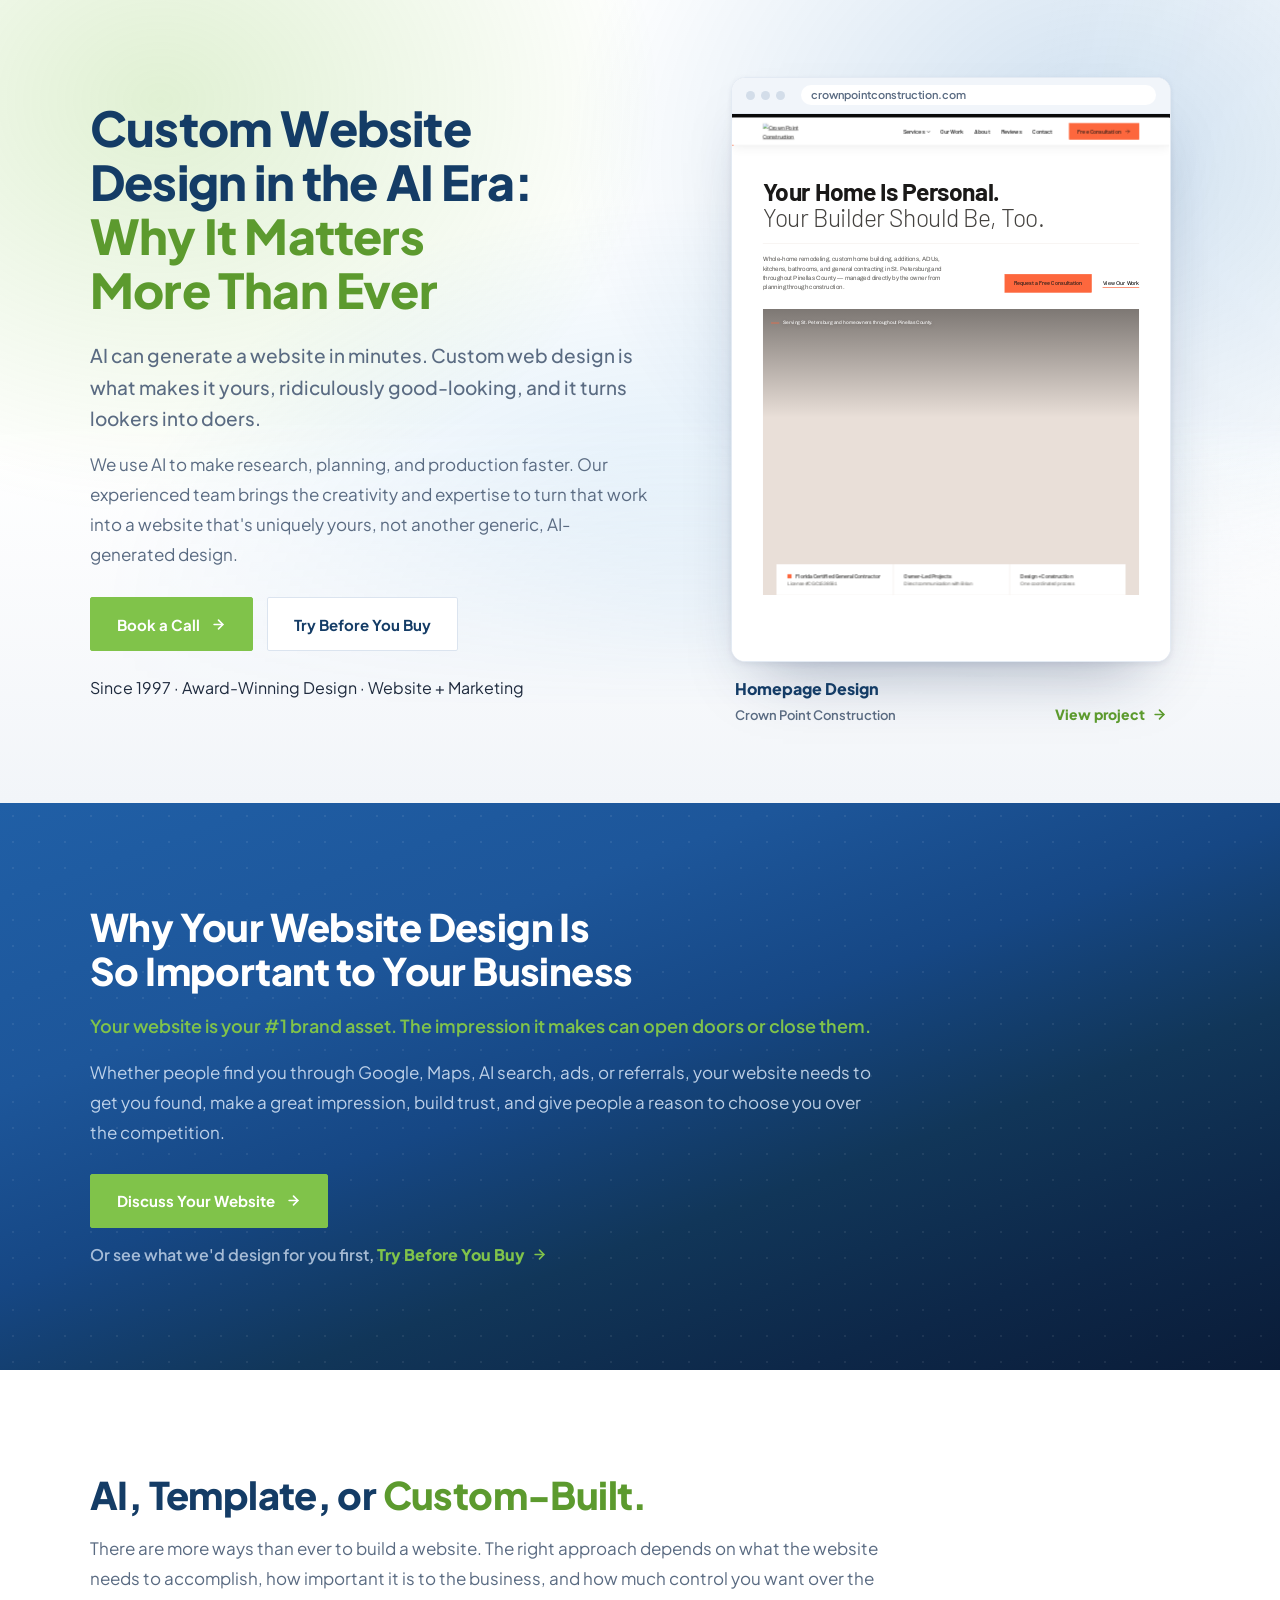
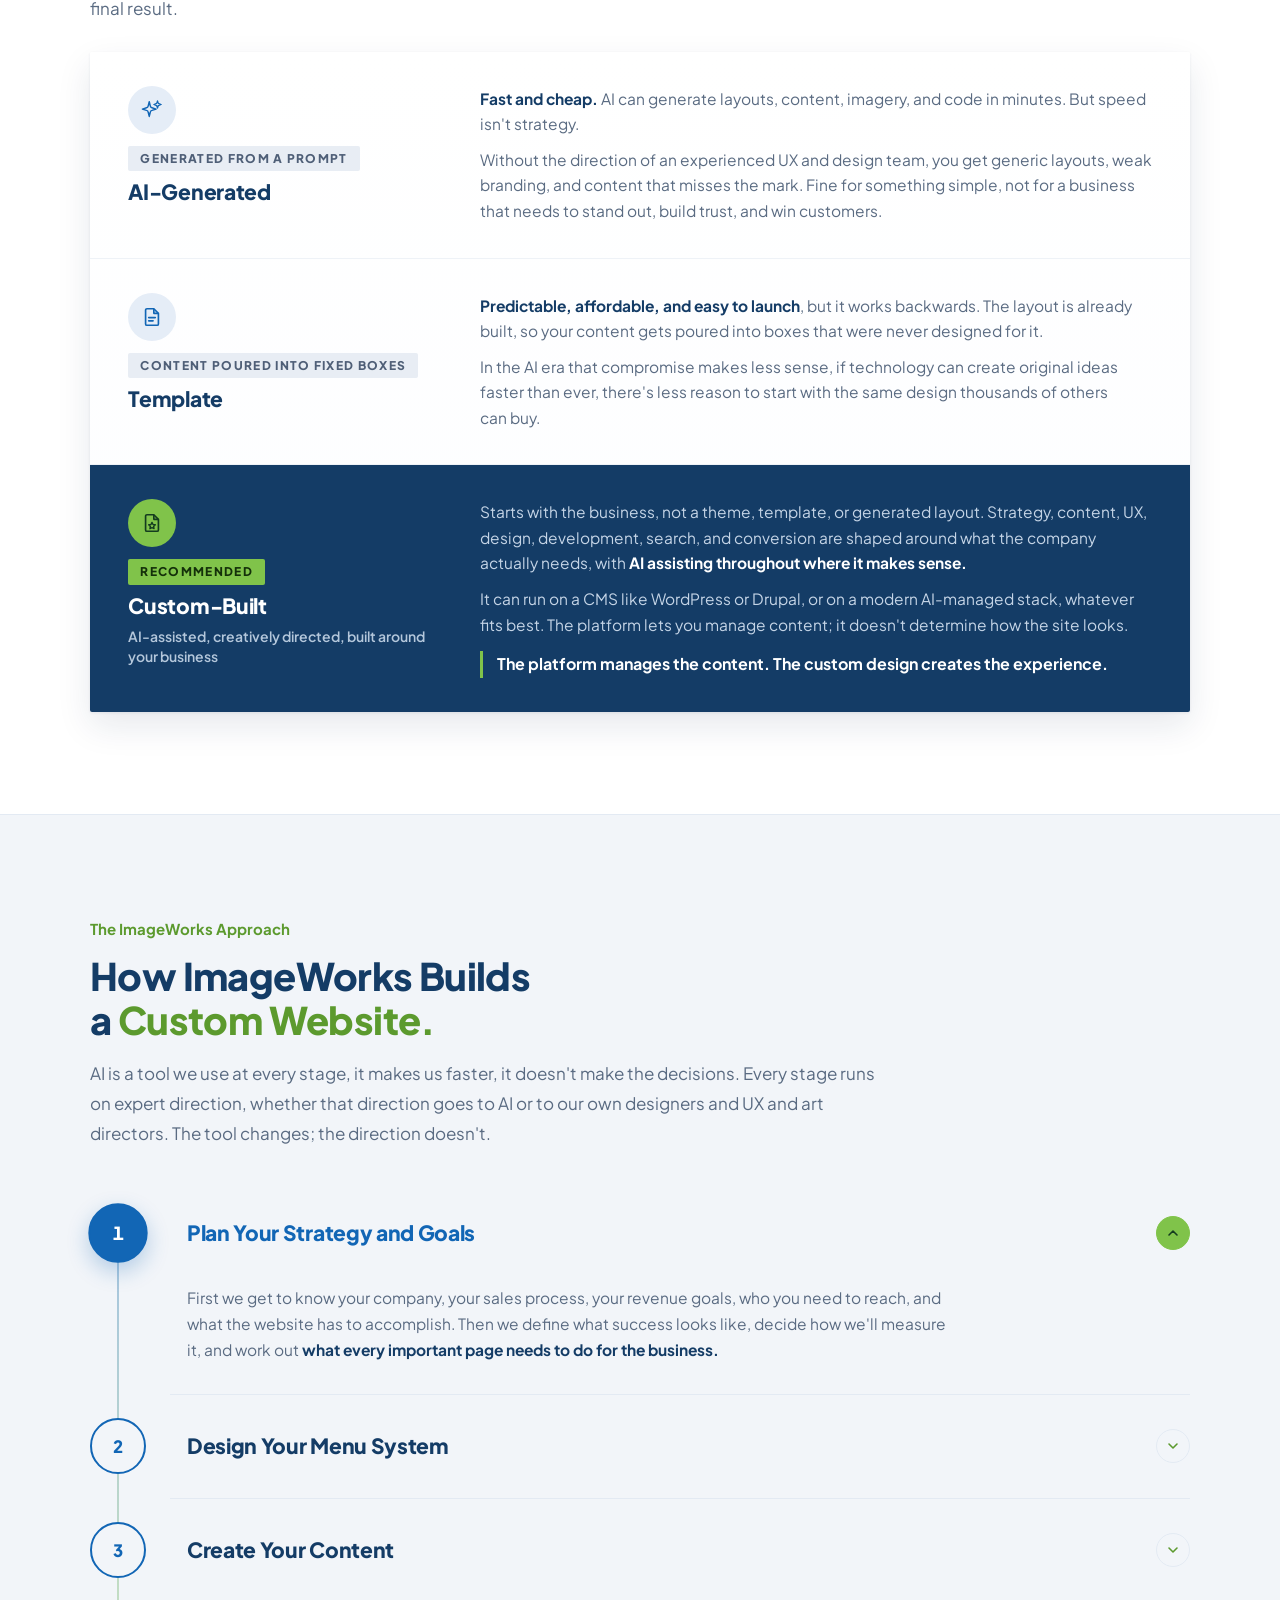
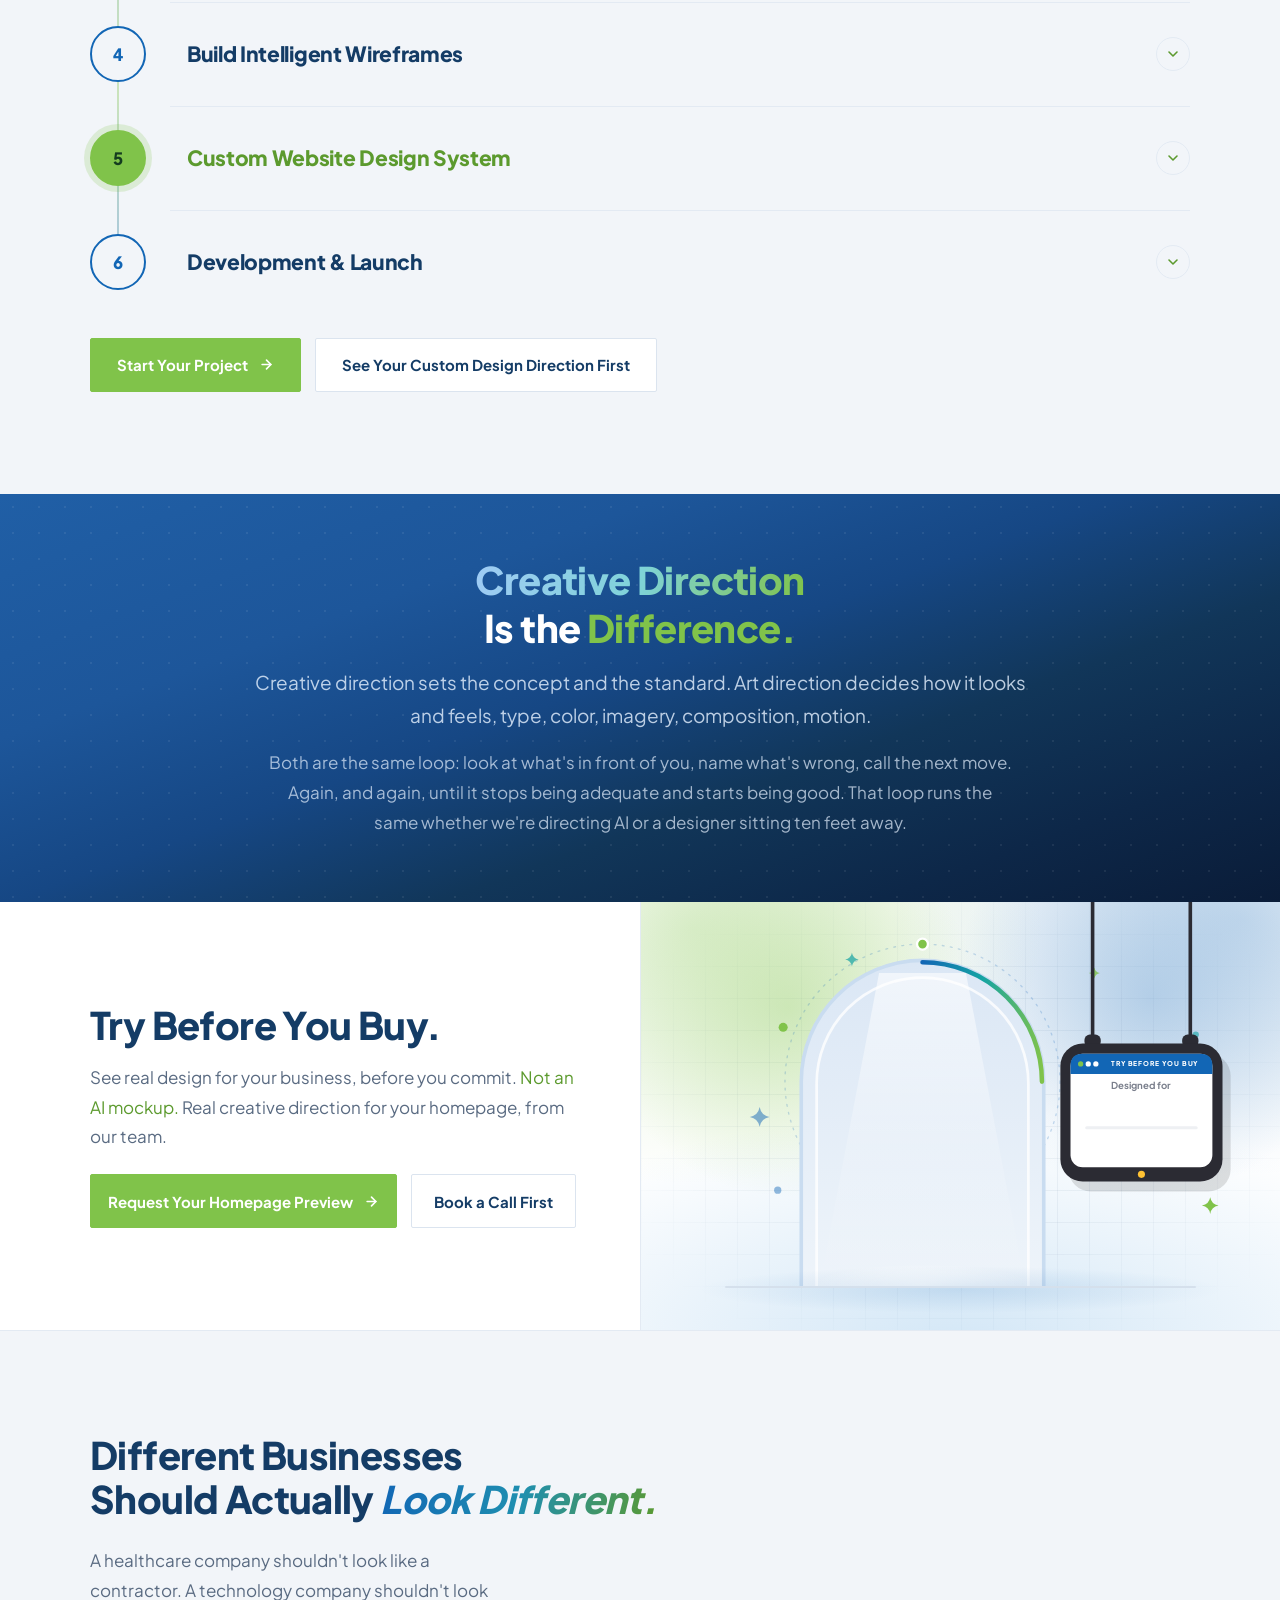
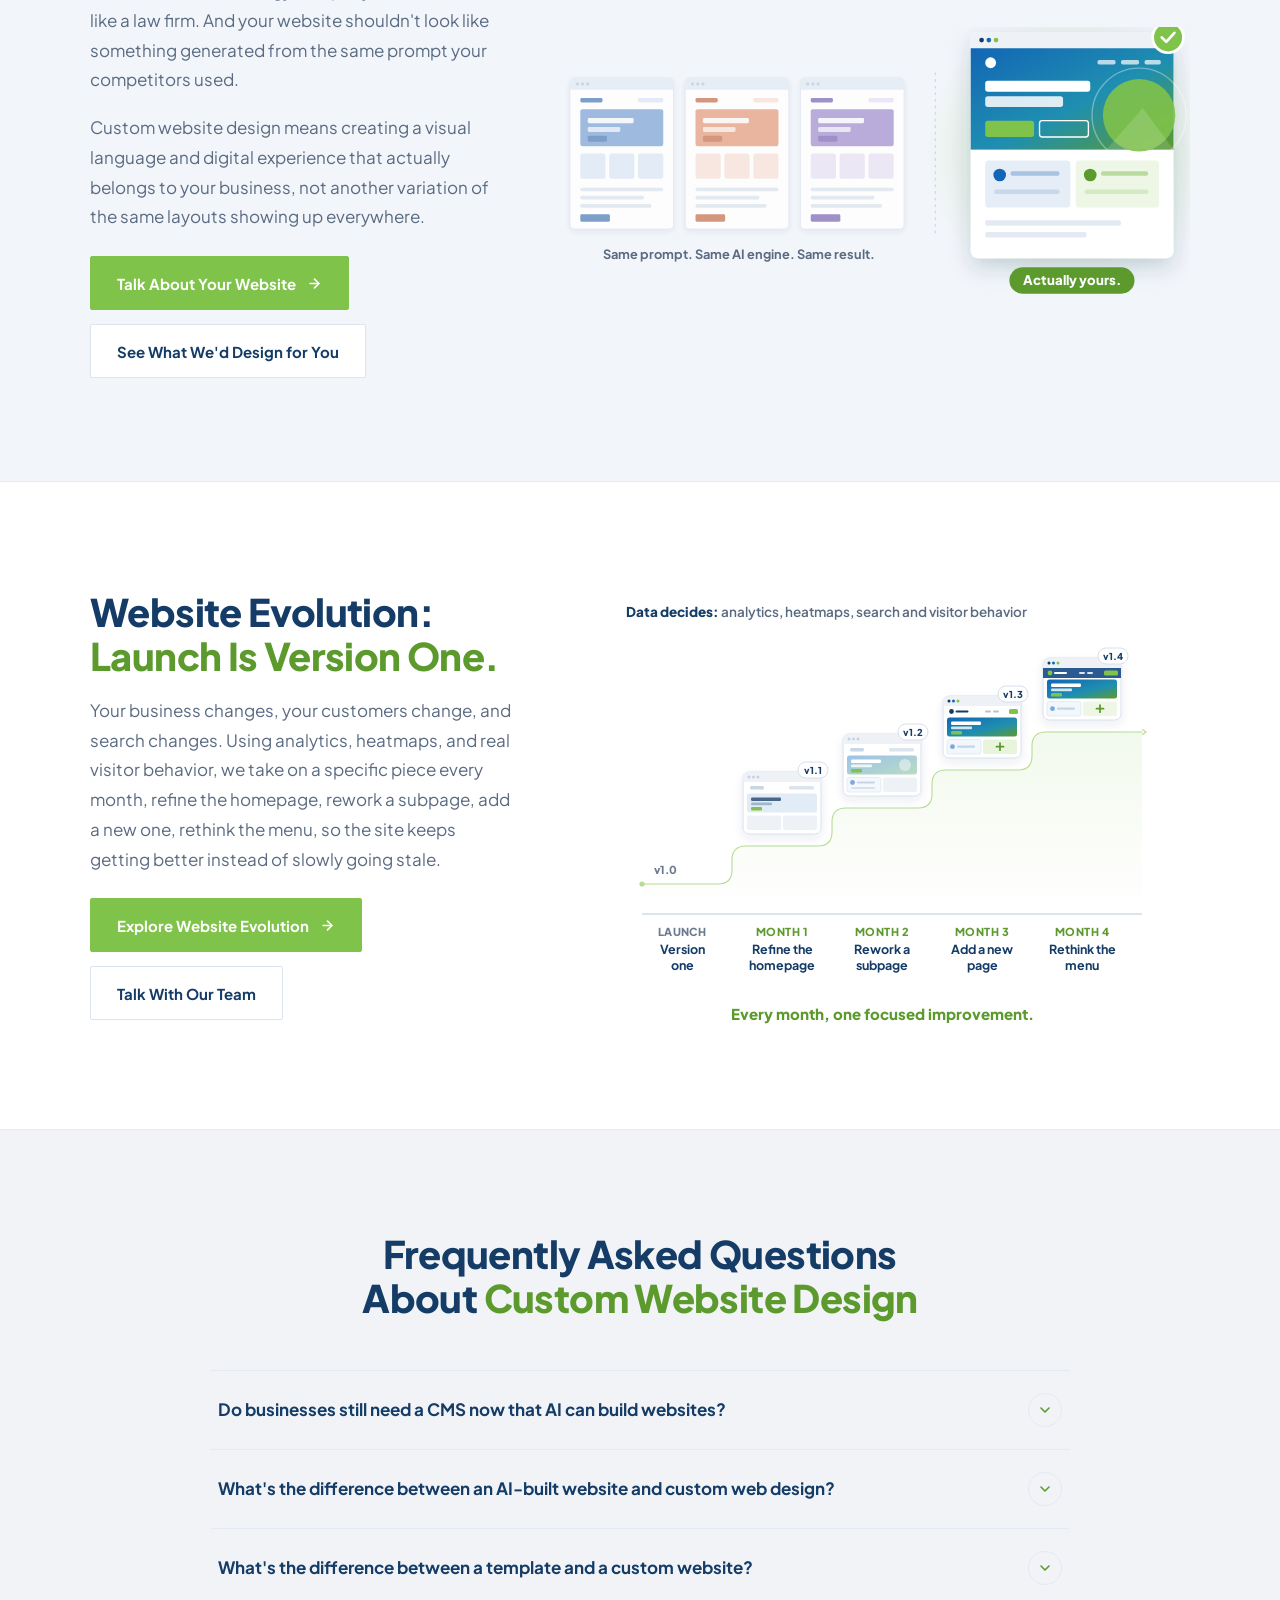
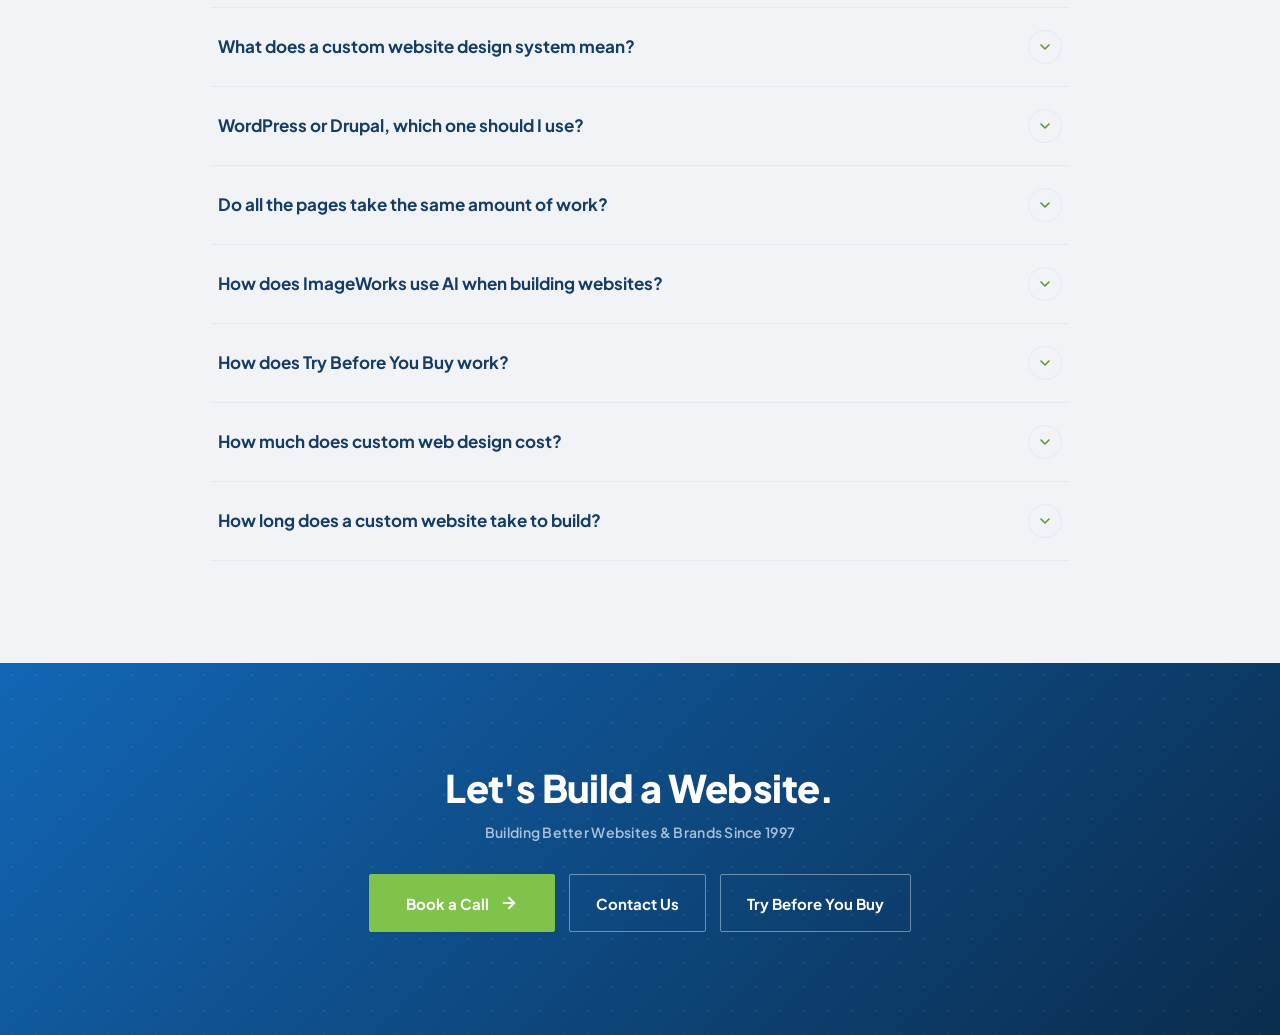
==== index.html @ b68bd305 "Website Evolution: hairline step line, a small fine arrow tip Co-Authored-By: Claude Opus 5.5 <norep" ====
<!doctype html>
<html lang="en">
<head>
<meta charset="utf-8">
<meta name="viewport" content="width=device-width, initial-scale=1">
<title>What Custom Web Design Means in the AI Era | ImageWorks Creative</title>
<meta name="description" content="AI can generate a website in minutes. Custom web design makes it yours: AI-assisted, creatively directed websites built around your brand. Try before you buy.">
<meta name="theme-color" content="#143c66">
<!-- No icon of its own on the preview; on imageworkscreative.com the site's favicon applies. Declared empty so browsers stop asking for /favicon.ico. -->
<link rel="icon" href="data:,">
<link rel="canonical" href="https://www.imageworkscreative.com/custom-web-design/">

<meta property="og:type" content="website">
<meta property="og:site_name" content="ImageWorks Creative">
<meta property="og:title" content="What Custom Web Design Means in the AI Era | ImageWorks Creative">
<meta property="og:description" content="AI can generate a website in minutes. Custom web design makes it yours: AI-assisted, creatively directed websites built around your brand. Try before you buy.">
<meta property="og:url" content="https://www.imageworkscreative.com/custom-web-design/">
<meta name="twitter:card" content="summary_large_image">
<meta name="twitter:title" content="What Custom Web Design Means in the AI Era | ImageWorks Creative">
<meta name="twitter:description" content="AI can generate a website in minutes. Custom web design makes it yours: AI-assisted, creatively directed websites built around your brand. Try before you buy.">

<script type="application/ld+json">
{
  "@context": "https://schema.org",
  "@graph": [
    {
      "@type": "Organization",
      "@id": "https://www.imageworkscreative.com/#organization",
      "name": "ImageWorks Creative",
      "url": "https://www.imageworkscreative.com/",
      "foundingDate": "1997",
      "description": "Award-winning creative agency designing and building custom websites for B2B firms, government contractors, professional services, and local businesses."
    },
    {
      "@type": "Service",
      "name": "Custom Web Design",
      "serviceType": "Custom Web Design and Development",
      "provider": { "@id": "https://www.imageworkscreative.com/#organization" },
      "areaServed": { "@type": "Country", "name": "United States" },
      "audience": {
        "@type": "Audience",
        "audienceType": "Established local service businesses, professional services firms, and B2B companies"
      },
      "description": "Custom web design and development for established businesses: AI-assisted research, planning, content, wireframes and production, with creative and art direction from an experienced team; an intent-based menu system and a custom design system; built on WordPress, Drupal, or an AI-managed stack; and monthly Website Evolution after launch."
    },
    {
      "@type": "BreadcrumbList",
      "itemListElement": [
        { "@type": "ListItem", "position": 1, "name": "Home", "item": "https://www.imageworkscreative.com/" },
        { "@type": "ListItem", "position": 2, "name": "Custom Web Design", "item": "https://www.imageworkscreative.com/custom-web-design/" }
      ]
    },
    {
      "@type": "FAQPage",
      "mainEntity": [
        {
          "@type": "Question",
          "name": "Do businesses still need a CMS now that AI can build websites?",
          "acceptedAnswer": { "@type": "Answer", "text": "Often, yes. A CMS like WordPress or Drupal lets you manage and update your content efficiently after launch. But the CMS doesn't determine how your site looks, the custom design does. AI can speed up how a site gets built; the CMS is still what you use to run it day to day." }
        },
        {
          "@type": "Question",
          "name": "What's the difference between an AI-built website and custom web design?",
          "acceptedAnswer": { "@type": "Answer", "text": "An AI-built website is generated quickly from a prompt, fast and affordable, but without strong direction it can feel generic. Custom web design starts with your business: strategy, content, UX, structure, design, development, search, and conversion shaped around what you actually need. We use AI to move faster, then our team makes the decisions that make the site yours." }
        },
        {
          "@type": "Question",
          "name": "What's the difference between a template and a custom website?",
          "acceptedAnswer": { "@type": "Answer", "text": "A template is someone else's design that you adapt your business to fit. A custom website is built around your brand, customers, and goals from the start. In the AI era, starting from the same design thousands of other businesses can buy makes less sense than it used to." }
        },
        {
          "@type": "Question",
          "name": "What does a custom website design system mean?",
          "acceptedAnswer": { "@type": "Answer", "text": "It's the visual language we create for your site, typography, color, layout, spacing, imagery, iconography, buttons and forms, animation, a core subpage system, and responsive behavior. Once the system exists, every page is built on that foundation, which keeps the site consistent, speeds up production, and puts design time where it matters most." }
        },
        {
          "@type": "Question",
          "name": "WordPress or Drupal, which one should I use?",
          "acceptedAnswer": { "@type": "Answer", "text": "It depends on the site's size, complexity, and how you want to manage it. WordPress is flexible and familiar; Drupal suits larger or more complex sites with advanced content management and backend needs. Either way, the CMS sits behind the finished site as the management engine, it doesn't dictate the design." }
        },
        {
          "@type": "Question",
          "name": "Do all the pages take the same amount of work?",
          "acceptedAnswer": { "@type": "Answer", "text": "No, and that's how we keep budgets sane. Every page is built from your design system, so nothing looks templated, but a straightforward subpage is a clean text and image layout that comes together quickly, while a page that carries real weight gets designed band by band with custom illustration, animation, and more involved storytelling. We put the heavy design time where it actually affects your brand and your revenue." }
        },
        {
          "@type": "Question",
          "name": "How does ImageWorks use AI when building websites?",
          "acceptedAnswer": { "@type": "Answer", "text": "We use AI throughout, research, planning, content development, wireframing, development assistance, and repetitive production work. It makes us faster and lets us explore more ideas. Then our team takes over, the decisions that require judgment, taste, and a real understanding of the business." }
        },
        {
          "@type": "Question",
          "name": "How does Try Before You Buy work?",
          "acceptedAnswer": { "@type": "Answer", "text": "For select businesses, we'll mock up a custom design direction for your website so you can see what we're thinking before you commit. If you like it, you buy it and we keep going. It's our way of showing you what we can do instead of just telling you." }
        },
        {
          "@type": "Question",
          "name": "How much does custom web design cost?",
          "acceptedAnswer": { "@type": "Answer", "text": "It depends on the number of pages, how much custom design each needs, content, functionality, and integrations. Pages vary in complexity, so we put the heavy design time only where it matters, and AI reduces time across research, planning, and production. We give you a clear quote before any work begins." }
        },
        {
          "@type": "Question",
          "name": "How long does a custom website take to build?",
          "acceptedAnswer": { "@type": "Answer", "text": "Timeline depends on the size of the site, number of custom pages, functionality, and how quickly content and feedback come together. AI-assisted planning and production shorten the early phases. We give you a realistic schedule up front and keep the project moving through clear milestones." }
        }
      ]
    }
  ]
}
</script>

<link rel="stylesheet" href="styles.css?v=47fc7984">
<script src="app.js?v=b11fe388"></script>
</head>
<body>

<svg class="icon-sprite" width="0" height="0" aria-hidden="true" focusable="false">
  <defs>
    <symbol id="i-arrow" viewBox="0 0 24 24">
      <line x1="5" y1="12" x2="19" y2="12" fill="none" stroke="currentColor" stroke-width="2.6" stroke-linecap="round"/>
      <polyline points="12 5 19 12 12 19" fill="none" stroke="currentColor" stroke-width="2.6" stroke-linecap="round" stroke-linejoin="round"/>
    </symbol>
    <symbol id="i-chevron" viewBox="0 0 24 24">
      <polyline points="6 9 12 15 18 9" fill="none" stroke="currentColor" stroke-width="2.4" stroke-linecap="round" stroke-linejoin="round"/>
    </symbol>
    <!-- The verdict marks on the three ways to build: a bar through a ring for
         the two the copy argues against, a tick for the one it recommends. -->
    <symbol id="i-no" viewBox="0 0 24 24">
      <circle cx="12" cy="12" r="8.5" fill="none" stroke="currentColor" stroke-width="2.4"/>
      <line x1="6.3" y1="6.3" x2="17.7" y2="17.7" stroke="currentColor" stroke-width="2.4" stroke-linecap="round"/>
    </symbol>
    <symbol id="i-check" viewBox="0 0 24 24">
      <path d="M5 12.5l4.5 4.5L19 7" fill="none" stroke="currentColor" stroke-width="2.4" stroke-linecap="round" stroke-linejoin="round"/>
    </symbol>
    <symbol id="i-sparkle" viewBox="0 0 24 24">
      <path d="M9 3l1.2 4.8c.2.9.9 1.6 1.8 1.8L16.5 11 12 12.4c-.9.2-1.6.9-1.8 1.8L9 19l-1.2-4.8c-.2-.9-.9-1.6-1.8-1.8L1.5 11 6 9.6c.9-.2 1.6-.9 1.8-1.8L9 3z" fill="none" stroke="currentColor" stroke-width="1.6" stroke-linejoin="round"/>
      <path d="M18 2l.7 2.3c.1.4.4.7.8.8L22 6l-2.5.9c-.4.1-.7.4-.8.8L18 10l-.7-2.3c-.1-.4-.4-.7-.8-.8L14 6l2.5-.9c.4-.1.7-.4.8-.8L18 2z" fill="none" stroke="currentColor" stroke-width="1.4" stroke-linejoin="round"/>
    </symbol>
    <symbol id="i-page" viewBox="0 0 24 24">
      <path d="M14 3H6.5A1.5 1.5 0 005 4.5v15A1.5 1.5 0 006.5 21h11a1.5 1.5 0 001.5-1.5V8z" fill="none" stroke="currentColor" stroke-width="1.8" stroke-linejoin="round"/>
      <path d="M14 3v5h5" fill="none" stroke="currentColor" stroke-width="1.8" stroke-linejoin="round"/>
      <path d="M8.4 12.6h7.2M8.4 16.2h4.8" fill="none" stroke="currentColor" stroke-width="1.8" stroke-linecap="round"/>
    </symbol>
    <symbol id="i-page-star" viewBox="0 0 24 24">
      <path d="M14 3H6.5A1.5 1.5 0 005 4.5v15A1.5 1.5 0 006.5 21h11a1.5 1.5 0 001.5-1.5V8z" fill="none" stroke="currentColor" stroke-width="1.8" stroke-linejoin="round"/>
      <path d="M14 3v5h5" fill="none" stroke="currentColor" stroke-width="1.8" stroke-linejoin="round"/>
      <path d="M12 11.3l1.1 2.35 2.5.3-1.85 1.75.5 2.5L12 16.95l-2.25 1.25.5-2.5L8.4 13.95l2.5-.3z" fill="none" stroke="currentColor" stroke-width="1.5" stroke-linejoin="round"/>
    </symbol>
    <!-- The four monthly moves, on the same 24 box and 1.7 stroke. -->
    <symbol id="i-browser" viewBox="0 0 24 24">
      <rect x="3.5" y="5" width="17" height="14" rx="1.6" fill="none" stroke="currentColor" stroke-width="1.7"/>
      <line x1="3.5" y1="9" x2="20.5" y2="9" stroke="currentColor" stroke-width="1.7"/>
      <path d="M7 12.6h5.5M7 15.4h3.5" fill="none" stroke="currentColor" stroke-width="1.7" stroke-linecap="round"/>
    </symbol>
    <symbol id="i-plus" viewBox="0 0 24 24">
      <circle cx="12" cy="12" r="8.6" fill="none" stroke="currentColor" stroke-width="1.7"/>
      <path d="M12 8v8M8 12h8" fill="none" stroke="currentColor" stroke-width="1.7" stroke-linecap="round"/>
    </symbol>
    <symbol id="i-menu" viewBox="0 0 24 24">
      <path d="M5 7h14M5 12h14M5 17h14" fill="none" stroke="currentColor" stroke-width="1.7" stroke-linecap="round"/>
      <circle cx="8.5" cy="7" r="1.6" fill="currentColor"/><circle cx="15" cy="12" r="1.6" fill="currentColor"/><circle cx="10.5" cy="17" r="1.6" fill="currentColor"/>
    </symbol>
  </defs>
</svg>

<main id="main">

  <!-- 1 · HERO -------------------------------------------------------------- -->
  <section class="hero" aria-labelledby="hero-title" data-hero>
    <!-- The ground: three washes of brand colour, each on its own heading and
         at its own rate, so they drift apart and back together instead of
         sliding as one sheet. -->
    <div class="hero-wash" aria-hidden="true">
      <span class="hero-wash__g"></span>
      <span class="hero-wash__b"></span>
      <span class="hero-wash__s"></span>
    </div>
    <div class="wrap hero-inner cw-hero">
      <div class="hero-main">
        <h1 id="hero-title">Custom Website Design in the AI Era: <span class="accent">Why It Matters More Than Ever</span></h1>
        <p class="hero-sub">AI can generate a website in minutes. Custom web design is what makes it yours, ridiculously good-looking, and it turns lookers into doers.</p>
        <p class="lead hero-lead">We use AI to make research, planning, and production faster. Our experienced team brings the creativity and expertise to turn that work into a website that's uniquely yours, not another generic, AI-generated design.</p>
        <div class="btn-row">
          <a class="btn btn--solid" href="https://www.imageworkscreative.com/lets-grow-your-brand">Book a Call<svg class="icon" width="15" height="15" aria-hidden="true"><use href="#i-arrow"/></svg></a>
          <a class="btn btn--outline" href="#tbyb">Try Before You Buy</a>
        </div>
        <p class="hero-note">Since 1997 · Award-Winning Design · Website + Marketing</p>
      </div>

      <!-- The work itself: a real client homepage in a browser window. The
           built site plays inside it, scrolling itself down slowly enough that
           its own scroll effects (the hero zoom, the reveals) show; a capture
           of the whole page stands under it until it loads, and for anyone
           who has asked for less motion. Titled the way the portfolio titles its work:
           what it is first, whose it is under it. -->
      <figure class="showcase">
        <div class="showcase-frame">
          <div class="showcase-bar" aria-hidden="true"><i></i><i></i><i></i><span>crownpointconstruction.com</span></div>
          <div class="showcase-view">
            <img class="showcase-page" src="images/montage-crown-point.webp?v=316c6193" width="720" height="4271" alt="The Crown Point Construction homepage, from its hero down through its services, project gallery, reviews and contact form">
            <iframe class="showcase-live" src="embeds/crown-point.html" title="The Crown Point Construction homepage, playing" tabindex="-1" aria-hidden="true"></iframe>
          </div>
        </div>
        <figcaption class="showcase-cap">
          <span class="showcase-title"><b>Homepage Design</b>Crown Point Construction</span>
          <a href="https://imageworksc.github.io/individual-portfolio/option-9.html">View project<svg class="icon" width="15" height="15" aria-hidden="true"><use href="#i-arrow"/></svg></a>
        </figcaption>
      </figure>
    </div>
  </section>

  <!-- 2 · WHY YOUR WEBSITE DESIGN MATTERS ---------------------------------- -->
  <section class="band band--deep" aria-labelledby="asset-title">
    <div class="wrap stack">
      <h2 class="sec-title sec-title--wide reveal" id="asset-title">Why Your Website Design Is So Important to Your Business</h2>
      <p class="sub-head asset-sub reveal">Your website is your #1 brand asset. The impression it makes can open doors or close them.</p>
      <p class="lead reveal">Whether people find you through Google, Maps, AI search, ads, or referrals, your website needs to get you found, make a great impression, build trust, and give people a reason to choose you over the competition.</p>
      <div class="cta-pair reveal mt-6">
        <a class="btn btn--solid" href="https://www.imageworkscreative.com/lets-grow-your-brand">Discuss Your Website<svg class="icon" width="15" height="15" aria-hidden="true"><use href="#i-arrow"/></svg></a>
        <p class="cta-aside">Or see what we'd design for you first, <a href="#tbyb">Try Before You Buy<svg class="icon" width="15" height="15" aria-hidden="true"><use href="#i-arrow"/></svg></a></p>
      </div>
    </div>
  </section>

  <!-- 3 · AI, TEMPLATE, OR CUSTOM-BUILT ------------------------------------- -->
  <section class="band" aria-labelledby="ways-title">
    <!-- Heading, then its lead, then the three ways as long cards: the name
         on the left, the case on the right. The recommended one is ruled and
         tinted green. -->
    <div class="wrap stack">
      <h2 class="sec-title sec-title--wide reveal" id="ways-title">AI, Template, or <em class="nowrap">Custom-Built.</em></h2>
      <p class="lead reveal">There are more ways than ever to build a website. The right approach depends on what the website needs to accomplish, how important it is to the business, and how much control you want over the final result.</p>
      <div class="cms-list reveal">
          <article class="cms-row">
            <div class="cms-name">
              <span class="cms-icon"><svg aria-hidden="true"><use href="#i-sparkle"/></svg></span>
              <span class="compare-tag tag-neutral">Generated from a prompt</span>
              <h3>AI-Generated</h3>
            </div>
            <div class="cms-text">
              <p><strong>Fast and cheap.</strong> AI can generate layouts, content, imagery, and code in minutes. But speed isn't strategy.</p>
              <p>Without the direction of an experienced UX and design team, you get generic layouts, weak branding, and content that misses the mark. Fine for something simple, not for a business that needs to stand out, build trust, and win customers.</p>
            </div>
          </article>
          <article class="cms-row">
            <div class="cms-name">
              <span class="cms-icon"><svg aria-hidden="true"><use href="#i-page"/></svg></span>
              <span class="compare-tag tag-neutral">Content poured into fixed boxes</span>
              <h3>Template</h3>
            </div>
            <div class="cms-text">
              <p><strong>Predictable, affordable, and easy to launch</strong>, but it works backwards. The layout is already built, so your content gets poured into boxes that were never designed for it.</p>
              <p>In the AI era that compromise makes less sense, if technology can create original ideas faster than ever, there's less reason to start with the same design thousands of others can buy.</p>
            </div>
          </article>
          <article class="cms-row cms-row--best">
            <div class="cms-name">
              <span class="cms-icon"><svg aria-hidden="true"><use href="#i-page-star"/></svg></span>
              <span class="compare-tag tag-green">Recommended</span>
              <h3>Custom-Built</h3>
              <p class="cms-sub">AI-assisted, creatively directed, built around your business</p>
            </div>
            <div class="cms-text">
              <p>Starts with the business, not a theme, template, or generated layout. Strategy, content, UX, design, development, search, and conversion are shaped around what the company actually needs, with <strong>AI assisting throughout where it makes sense.</strong></p>
              <p>It can run on a CMS like WordPress or Drupal, or on a modern AI-managed stack, whatever fits best. The platform lets you manage content; it doesn't determine how the site looks.</p>
              <p class="cms-punch">The platform manages the content. The custom design creates the experience.</p>
            </div>
          </article>
      </div>
    </div>
  </section>

  <!-- 4 · HOW IMAGEWORKS BUILDS -------------------------------------------- -->
  <section class="band band--tint" aria-labelledby="build-title">
    <div class="wrap stack">
      <p class="tagline reveal">The ImageWorks Approach</p>
      <h2 class="sec-title sec-title--wide reveal" id="build-title">How ImageWorks Builds a <em>Custom Website.</em></h2>
      <p class="lead reveal">AI is a tool we use at every stage, it makes us faster, it doesn't make the decisions. Every stage runs on expert direction, whether that direction goes to AI or to our own designers and UX and art directors. The tool changes; the direction doesn't.</p>
      <!-- Six stages as one process line, no cards: a numbered rail down the
           left, each stage a push-down that opens one at a time, ruled apart
           by hairlines. The design system, where the site becomes custom,
           takes the green. -->
      <ol class="process reveal">
        <li class="process-step">
          <details class="process-item" name="cwd-build" open>
            <summary>
              <span class="process-n" aria-hidden="true">1</span>
              <h3><span class="sr-only">Step 1: </span>Plan Your Strategy and Goals</h3>
              <span class="faq-mark process-mark" aria-hidden="true"><svg width="16" height="16"><use href="#i-chevron"/></svg></span>
            </summary>
            <div class="process-text">
            <p>First we get to know your company, your sales process, your revenue goals, who you need to reach, and what the website has to accomplish. Then we define what success looks like, decide how we'll measure it, and work out <strong>what every important page needs to do for the business.</strong></p>
            </div>
          </details>
        </li>
        <li class="process-step">
          <details class="process-item" name="cwd-build">
            <summary>
              <span class="process-n" aria-hidden="true">2</span>
              <h3><span class="sr-only">Step 2: </span>Design Your Menu System</h3>
              <span class="faq-mark process-mark" aria-hidden="true"><svg width="16" height="16"><use href="#i-chevron"/></svg></span>
            </summary>
            <div class="process-text">
            <p>Most businesses get this wrong, and it quietly costs them. Menus get labeled the way the company talks internally, divisions, service names, industry jargon, instead of the way customers actually search. We build an <strong>intent-based menu system</strong>: labels and sub-labels based on what people are genuinely looking for, not what the org chart says. That data exists now, so there's no reason to guess.</p>
            </div>
          </details>
        </li>
        <li class="process-step">
          <details class="process-item" name="cwd-build">
            <summary>
              <span class="process-n" aria-hidden="true">3</span>
              <h3><span class="sr-only">Step 3: </span>Create Your Content</h3>
              <span class="faq-mark process-mark" aria-hidden="true"><svg width="16" height="16"><use href="#i-chevron"/></svg></span>
            </summary>
            <div class="process-text">
            <p>Once we know which pages your website needs, we improve your existing content or write it from scratch. Everything is built around your business, your customers, and what they're searching for.</p>
            <p>We use AI to help with research, drafting, and content analysis. But our experienced team makes the decisions, <strong>what to say, how to say it, and when to educate versus persuade.</strong> We refine every page to reflect your brand, connect with customers, and support rankings in Google and AI search.</p>
            </div>
          </details>
        </li>
        <li class="process-step">
          <details class="process-item" name="cwd-build">
            <summary>
              <span class="process-n" aria-hidden="true">4</span>
              <h3><span class="sr-only">Step 4: </span>Build Intelligent Wireframes</h3>
              <span class="faq-mark process-mark" aria-hidden="true"><svg width="16" height="16"><use href="#i-chevron"/></svg></span>
            </summary>
            <div class="process-text">
            <p>AI helps us turn real content into structured page layouts in less time. From there, our UX team takes over, organizing each page into purposeful sections, headlines, services, benefits, trust signals, proof, and calls to action. Every layout is tailored to the business, its audience, and what the page needs to accomplish. Once the structure is approved, the wireframe goes to our design team, and that's where it starts becoming yours.</p>
            </div>
          </details>
        </li>
        <li class="process-step process-step--feature">
          <details class="process-item" name="cwd-build">
            <summary>
              <span class="process-n" aria-hidden="true">5</span>
              <h3><span class="sr-only">Step 5: </span>Custom Website Design System</h3>
              <span class="faq-mark process-mark" aria-hidden="true"><svg width="16" height="16"><use href="#i-chevron"/></svg></span>
            </summary>
            <div class="process-text">
            <p>This is where the creative magic happens. Our designers take the approved wireframe and completely custom-design your homepage, every band, every detail, <strong>around your brand, not a template or AI-generated design.</strong> That homepage sets the standard for your design system: the colors, typography, imagery, visual elements, and responsive layouts that define how the whole site looks and feels, allowing us to build everything from simple pages to highly customized, complex experiences, depending on each page's importance and purpose.</p>
            </div>
          </details>
        </li>
        <li class="process-step">
          <details class="process-item" name="cwd-build">
            <summary>
              <span class="process-n" aria-hidden="true">6</span>
              <h3><span class="sr-only">Step 6: </span>Development &amp; Launch</h3>
              <span class="faq-mark process-mark" aria-hidden="true"><svg width="16" height="16"><use href="#i-chevron"/></svg></span>
            </summary>
            <div class="process-text">
            <p>AI assists with coding, testing, and repetitive production work. Our developers make the architectural decisions, handle integrations, control quality, and build the finished site into the right platform, connecting CRMs, analytics, forms, APIs, databases, and other business systems where needed.</p>
            </div>
          </details>
        </li>
      </ol>
      <div class="btn-row reveal mt-6">
        <a class="btn btn--solid" href="https://www.imageworkscreative.com/lets-grow-your-brand">Start Your Project<svg class="icon" width="15" height="15" aria-hidden="true"><use href="#i-arrow"/></svg></a>
        <a class="btn btn--outline" href="#tbyb">See Your Custom Design Direction First</a>
      </div>
    </div>
  </section>

  <!-- 5 · DIRECTION IS THE DIFFERENCE --------------------------------------- -->
  <section class="band band--deep band--direction" aria-labelledby="direction-title">
    <div class="wrap stack">
      <!-- Centred on the deep band. The three kinds of direction roll over one
           another in the first line. The label carries the full sentence for
           assistive tech; the moving words are hidden from it. -->
      <h2 class="sec-title dirhead reveal" id="direction-title" aria-label="Creative Direction, Art Direction, and UX Design Are the Difference.">
        <span class="dirroll" aria-hidden="true">
          <span class="dirroll__track">
            <span>Creative Direction</span>
            <span>Art Direction</span>
            <span>UX Design</span>
            <span>Creative Direction</span>
          </span>
        </span>
        <span aria-hidden="true">Is the <em>Difference.</em></span>
      </h2>
      <p class="lead dir-lead reveal">Creative direction sets the concept and the standard. Art direction decides how it looks and feels, type, color, imagery, composition, motion.</p>
      <p class="dir-loop reveal">Both are the same loop: look at what's in front of you, name what's wrong, call the next move. Again, and again, until it stops being adequate and starts being good. That loop runs the same whether we're directing AI or a designer sitting ten feet away.</p>
    </div>
  </section>

  <!-- 6 · TRY BEFORE YOU BUY ------------------------------------------------ -->
  <!-- Full width, no card: the copy holds the left on the page's own
       measure, the drawing fills the right half to the edge of the screen. -->
  <section class="band band--offer" id="tbyb" aria-labelledby="tbyb-title">
      <div class="offer">
        <div class="offer-copy reveal">
          <h2 class="sec-title" id="tbyb-title">Try Before You Buy.</h2>
          <p class="lead">See real design for your business, before you commit. <em>Not an AI mockup.</em> Real creative direction for your homepage, from our team.</p>
          <div class="btn-row">
            <a class="btn btn--solid" href="https://www.imageworkscreative.com/lets-grow-your-brand">Request Your Homepage Preview<svg class="icon" width="15" height="15" aria-hidden="true"><use href="#i-arrow"/></svg></a>
            <a class="btn btn--outline" href="https://www.imageworkscreative.com/lets-grow-your-brand">Book a Call First</a>
          </div>
        </div>
        <!-- A fitting room. The mascot changes outfit for each business: a
             web designer, a doctor, a contractor, a vet with a capybara and a
             realtor, each beside a hanging screen that says who it was
             designed for, with the palette and the typeface picked for that
             business. Every change lands with a squash and a puff. -->
        <figure class="offer-art" role="img" aria-label="Cartoon characters stepping into a fitting room alcove one after another, a web designer, a doctor, a contractor, a vet with a capybara and a realtor, each beside a hanging screen that reads Designed for a tech company, a healthcare company, a contractor, a veterinary clinic and a real estate agency, each with its own colour palette and typeface">
          <svg viewBox="0 0 600 420" xmlns="http://www.w3.org/2000/svg" aria-hidden="true" font-family="Plus Jakarta Sans, sans-serif">
            <!-- the fitting room: an arched alcove in the page's blue tints, a
                 green arc along one shoulder of it, and the floor line -->
            <defs>
              <linearGradient id="ch-arch" x1="0" y1="0" x2="0" y2="1">
                <stop offset="0" stop-color="#dbe7f5"/><stop offset="1" stop-color="#eef4fa"/>
              </linearGradient>
              <radialGradient id="ch-wg"><stop offset="0" stop-color="#80c34a" stop-opacity=".30"/><stop offset="1" stop-color="#80c34a" stop-opacity="0"/></radialGradient>
              <radialGradient id="ch-wb"><stop offset="0" stop-color="#1266b5" stop-opacity=".22"/><stop offset="1" stop-color="#1266b5" stop-opacity="0"/></radialGradient>
              <linearGradient id="ch-spec" x1="0" y1="0" x2="1" y2="0">
                <stop offset="0" stop-color="#1266b5"/><stop offset=".5" stop-color="#14a3a3"/><stop offset="1" stop-color="#80c34a"/>
              </linearGradient>
              <linearGradient id="ch-shine" x1="0" y1="0" x2="1" y2="0">
                <stop offset="0" stop-color="#fff" stop-opacity="0"/><stop offset=".5" stop-color="#fff" stop-opacity=".55"/><stop offset="1" stop-color="#fff" stop-opacity="0"/>
              </linearGradient>
              <clipPath id="mc-eL1"><circle cx="585" cy="348" r="40"/></clipPath><clipPath id="mc-eR1"><circle cx="680" cy="348" r="40"/></clipPath><clipPath id="mc-bd1"><path d="M435 440 L775 440 L775 610 C775 670 730 712 670 712 L540 712 C480 712 435 670 435 610 Z"/></clipPath><clipPath id="mc-eL2"><circle cx="585" cy="348" r="40"/></clipPath><clipPath id="mc-eR2"><circle cx="680" cy="348" r="40"/></clipPath><clipPath id="mc-bd2"><path d="M435 440 L775 440 L775 610 C775 670 730 712 670 712 L540 712 C480 712 435 670 435 610 Z"/></clipPath><clipPath id="mc-eL3"><circle cx="585" cy="348" r="40"/></clipPath><clipPath id="mc-eR3"><circle cx="680" cy="348" r="40"/></clipPath><clipPath id="mc-bd3"><path d="M435 440 L775 440 L775 610 C775 670 730 712 670 712 L540 712 C480 712 435 670 435 610 Z"/></clipPath><clipPath id="mc-eL4"><circle cx="585" cy="348" r="40"/></clipPath><clipPath id="mc-eR4"><circle cx="680" cy="348" r="40"/></clipPath><clipPath id="mc-bd4"><path d="M435 440 L775 440 L775 610 C775 670 730 712 670 712 L540 712 C480 712 435 670 435 610 Z"/></clipPath><clipPath id="mc-eL5"><circle cx="585" cy="348" r="40"/></clipPath><clipPath id="mc-eR5"><circle cx="680" cy="348" r="40"/></clipPath><clipPath id="mc-bd5"><path d="M435 440 L775 440 L775 610 C775 670 730 712 670 712 L540 712 C480 712 435 670 435 610 Z"/></clipPath>
              <linearGradient id="ch-spot" x1="0" y1="0" x2="0" y2="1">
                <stop offset="0" stop-color="#fff" stop-opacity=".85"/><stop offset=".55" stop-color="#fff" stop-opacity=".25"/><stop offset="1" stop-color="#fff" stop-opacity="0"/>
              </linearGradient>
              <radialGradient id="ch-floorglow"><stop offset="0" stop-color="#fff" stop-opacity=".95"/><stop offset=".6" stop-color="#fff" stop-opacity=".4"/><stop offset="1" stop-color="#fff" stop-opacity="0"/></radialGradient>
              <radialGradient id="ch-floorfade"><stop offset="0" stop-color="#1266b5" stop-opacity=".14"/><stop offset="1" stop-color="#1266b5" stop-opacity="0"/></radialGradient>
              <clipPath id="ch-archclip"><path d="M126 399V172A132 132 0 0 1 390 172V399Z"/></clipPath>
            </defs>
            <!-- the page's washes, drifting: green top left, brand blue top right -->
            <circle class="ch-wash ch-wash--g" cx="110" cy="90" r="210" fill="url(#ch-wg)"/>
            <circle class="ch-wash ch-wash--b" cx="510" cy="80" r="220" fill="url(#ch-wb)"/>
            <!-- an orbit round the alcove, the evolution diagram's ring and dot;
                 the alcove is drawn over its lower half, so the dot slips behind it -->
            <circle cx="258" cy="172" r="152" fill="none" stroke="#1266b5" stroke-opacity=".22" stroke-width="1.5" stroke-dasharray="2 7" stroke-linecap="round"/>
            <g class="ch-orbit"><circle cx="258" cy="20" r="6" fill="#80c34a" stroke="#fff" stroke-width="2.5"/><circle cx="258" cy="324" r="4" fill="#1266b5" stroke="#fff" stroke-width="2"/></g>
            <path d="M122 399V172A136 136 0 0 1 394 172V399Z" fill="#c9dcf0"/>
            <path d="M126 399V172A132 132 0 0 1 390 172V399Z" fill="url(#ch-arch)"/>
            <path d="M210 52H306L372 399H144Z" fill="url(#ch-spot)" clip-path="url(#ch-archclip)" opacity=".7"/>
            <ellipse cx="258" cy="396" rx="120" ry="22" fill="url(#ch-floorglow)" clip-path="url(#ch-archclip)"/>
            <path d="M141 399V174A117 117 0 0 1 375 174V399" fill="none" stroke="#fff" stroke-width="3" opacity=".8"/>
            <g clip-path="url(#ch-archclip)"><rect class="ch-shine" x="-200" y="40" width="90" height="360" fill="url(#ch-shine)" transform="skewX(-14)"/></g>
            <path d="M258 40A132 132 0 0 1 390 172" fill="none" stroke="url(#ch-spec)" stroke-width="5" stroke-linecap="round"/>
            <!-- sparkles and floating dots in the brand colours -->
            <circle class="ch-float" cx="104" cy="112" r="5" fill="#80c34a"/>
            <circle class="ch-float ch-float--2" cx="98" cy="292" r="4" fill="#1266b5" fill-opacity=".45"/>
            <circle class="ch-float ch-float--3" cx="560" cy="120" r="3.5" fill="#14a3a3" fill-opacity=".6"/>
            <g transform="translate(78 211) scale(.32)"><path class="ch-spark" d="M0 -34Q5 -5 34 0Q5 5 0 34Q-5 5 -34 0Q-5 -5 0 -34Z" fill="#1266b5" fill-opacity=".5"/></g>
            <g transform="translate(576 309) scale(.27)"><path class="ch-spark ch-spark--2" d="M0 -34Q5 -5 34 0Q5 5 0 34Q-5 5 -34 0Q-5 -5 0 -34Z" fill="#80c34a"/></g>
            <g transform="translate(180 37) scale(.22)"><path class="ch-spark ch-spark--3" d="M0 -34Q5 -5 34 0Q5 5 0 34Q-5 5 -34 0Q-5 -5 0 -34Z" fill="#14a3a3" fill-opacity=".7"/></g>
            <g transform="translate(448 52) scale(.18)"><path class="ch-spark ch-spark--4" d="M0 -34Q5 -5 34 0Q5 5 0 34Q-5 5 -34 0Q-5 -5 0 -34Z" fill="#80c34a" fill-opacity=".8"/></g>
            <ellipse cx="300" cy="402" rx="290" ry="26" fill="url(#ch-floorfade)"/>
            <path d="M40 399H560" stroke="#d5e0ec" stroke-width="2"/>

            <g class="ch-hop">
                <!-- the web designer: coral hoodie, a laptop -->
                <g class="ch-fit ch-fit--1"><g transform="translate(-37.4 20.85) scale(.475)"><rect class="mc-shadow" x="423" y="768" width="376" height="48" rx="24" fill="#000" opacity=".17"/><rect class="mc-shoeL" x="498" y="744" width="106" height="50" rx="25" fill="#2B2B33"/><rect class="mc-shoeR" x="625" y="744" width="106" height="50" rx="25" fill="#2B2B33"/><g class="mc-bob"><g class="mc-armR"><path d="M765 498 L808 531 L808 602 L765 590 Z" fill="#FF7259"/><line x1="806" y1="566" x2="850" y2="535" stroke="#FF7259" stroke-width="72" stroke-linecap="round"/><rect x="830" y="463" width="30" height="94" rx="15" fill="#F7C4A5"/><rect x="845" y="489" width="64" height="74" rx="31" fill="#F7C4A5"/><path d="M867 498 C851 500 848 518 857 526 C847 536 852 554 871 558" fill="none" stroke="#EDA58E" stroke-width="7" stroke-linecap="round"/></g><circle cx="412" cy="452" r="36" fill="#FF7259"/><circle cx="778" cy="472" r="22" fill="#FF7259"/><path d="M435 440 L775 440 L775 610 C775 670 730 712 670 712 L540 712 C480 712 435 670 435 610 Z" fill="#FF7259"/><g clip-path="url(#mc-bd1)"><line x1="608" y1="542" x2="608" y2="598" stroke="#E5533D" stroke-width="9" stroke-linecap="round"/><line x1="676" y1="538" x2="676" y2="584" stroke="#E5533D" stroke-width="9" stroke-linecap="round"/></g><g class="mc-armL"><rect x="352" y="545" width="112" height="116" rx="52" fill="#FF7259"/><rect x="512" y="604" width="74" height="14" rx="7" fill="#A9ADB1"/><path d="M367 507 L487 507 Q497 507 499 517 L521 606 Q523 617 512 617 L393 617 Q383 617 380 607 L357 520 Q354 507 367 507 Z" fill="#C6C9CC"/><ellipse cx="436" cy="561" rx="13" ry="15" fill="#fff"/><rect x="400" y="594" width="82" height="62" rx="28" fill="#F7C4A5"/></g><circle cx="425" cy="362" r="36" fill="#F7C4A5"/><path d="M435 290 Q435 246 479 246 L715 246 Q775 246 775 306 L775 455 L640 525 L435 450 Z" fill="#F7C4A5"/><g clip-path="url(#mc-eL1)"><rect x="540" y="300" width="90" height="96" fill="#fff"/><circle cx="585" cy="354" r="19" fill="#111"/><circle cx="592" cy="353" r="4" fill="#fff"/><rect class="mc-lid" x="540" y="254" width="90" height="92" fill="#EDA58E"/></g><g clip-path="url(#mc-eR1)"><rect x="635" y="300" width="90" height="96" fill="#fff"/><circle cx="678" cy="354" r="19" fill="#111"/><circle cx="685" cy="353" r="4" fill="#fff"/><rect class="mc-lid" x="635" y="254" width="90" height="92" fill="#EDA58E"/></g><rect x="543" y="293" width="82" height="20" rx="10" fill="#3B2A22"/><path class="mc-brow" d="M657 290 Q690 272 718 288" fill="none" stroke="#3B2A22" stroke-width="20" stroke-linecap="round"/><rect x="628" y="346" width="22" height="54" rx="11" fill="#EDA58E"/><path d="M581 410 Q622 440 664 425" fill="none" stroke="#D9806A" stroke-width="9" stroke-linecap="round"/><path class="mc-hair" fill="#3B2A22" d="M458 342 C430 335 405 300 412 262 C418 225 450 205 480 198 C500 140 560 100 615 100 C680 100 720 150 770 155 C800 157 820 135 838 142 C856 150 852 215 806 266 C830 275 852 262 868 276 C872 320 835 375 775 398 L775 340 C775 285 740 246 695 246 L522 246 C487 246 470 290 458 342 Z"/></g></g></g>
                <!-- the doctor: white coat over teal scrubs, a stethoscope, a clipboard -->
                <g class="ch-fit ch-fit--2"><g transform="translate(-37.4 20.85) scale(.475)"><rect class="mc-shadow" x="423" y="768" width="376" height="48" rx="24" fill="#000" opacity=".17"/><rect class="mc-shoeL" x="498" y="744" width="106" height="50" rx="25" fill="#2BB5A8"/><rect class="mc-shoeR" x="625" y="744" width="106" height="50" rx="25" fill="#2BB5A8"/><g class="mc-bob"><g class="mc-armR"><path d="M765 498 L808 531 L808 602 L765 590 Z" fill="#FFFFFF"/><line x1="806" y1="566" x2="850" y2="535" stroke="#FFFFFF" stroke-width="72" stroke-linecap="round"/><rect x="830" y="463" width="30" height="94" rx="15" fill="#F7C4A5"/><rect x="845" y="489" width="64" height="74" rx="31" fill="#F7C4A5"/><path d="M867 498 C851 500 848 518 857 526 C847 536 852 554 871 558" fill="none" stroke="#EDA58E" stroke-width="7" stroke-linecap="round"/></g><path d="M435 440 L775 440 L775 610 C775 670 730 712 670 712 L540 712 C480 712 435 670 435 610 Z" fill="#FFFFFF"/><g clip-path="url(#mc-bd2)"><path d="M572 470 L708 462 L640 606 Z" fill="#2BB5A8"/><path d="M572 498 L640 606 L708 490" fill="none" stroke="#D3DCE5" stroke-width="8" stroke-linejoin="round" stroke-linecap="round"/><line x1="640" y1="606" x2="640" y2="712" stroke="#D3DCE5" stroke-width="8"/><path d="M548 478 C538 570 600 612 640 612 C680 612 738 570 730 468" fill="none" stroke="#3A4352" stroke-width="9" stroke-linecap="round"/><line x1="640" y1="612" x2="640" y2="640" stroke="#3A4352" stroke-width="9" stroke-linecap="round"/><circle cx="640" cy="652" r="19" fill="#AEB8C4"/><circle cx="640" cy="652" r="9" fill="#3A4352"/><rect x="690" y="612" width="56" height="46" rx="8" fill="none" stroke="#D3DCE5" stroke-width="7"/><rect x="722" y="596" width="9" height="30" rx="4.5" fill="#FF5A4F"/></g><g class="mc-armL"><rect x="352" y="545" width="112" height="116" rx="52" fill="#FFFFFF"/><path d="M367 507 L487 507 Q497 507 499 517 L521 606 Q523 617 512 617 L393 617 Q383 617 380 607 L357 520 Q354 507 367 507 Z" fill="#B9793F"/><path d="M380 524 L482 524 L502 602 L400 602 Z" fill="#fff"/><path d="M394 545 H474 M399 564 H479 M404 583 H462" stroke="#C9D3DB" stroke-width="6" stroke-linecap="round" fill="none"/><rect x="402" y="498" width="52" height="18" rx="7" fill="#8D99A6"/><rect x="400" y="594" width="82" height="62" rx="28" fill="#F7C4A5"/></g><circle cx="425" cy="362" r="36" fill="#F7C4A5"/><path d="M435 290 Q435 246 479 246 L715 246 Q775 246 775 306 L775 455 L640 525 L435 450 Z" fill="#F7C4A5"/><g clip-path="url(#mc-eL2)"><rect x="540" y="300" width="90" height="96" fill="#fff"/><circle cx="585" cy="354" r="19" fill="#111"/><circle cx="592" cy="353" r="4" fill="#fff"/><rect class="mc-lid" x="540" y="254" width="90" height="92" fill="#EDA58E"/></g><g clip-path="url(#mc-eR2)"><rect x="635" y="300" width="90" height="96" fill="#fff"/><circle cx="678" cy="354" r="19" fill="#111"/><circle cx="685" cy="353" r="4" fill="#fff"/><rect class="mc-lid" x="635" y="254" width="90" height="92" fill="#EDA58E"/></g><rect x="543" y="293" width="82" height="20" rx="10" fill="#3B2A22"/><path class="mc-brow" d="M657 290 Q690 272 718 288" fill="none" stroke="#3B2A22" stroke-width="20" stroke-linecap="round"/><rect x="628" y="346" width="22" height="54" rx="11" fill="#EDA58E"/><path d="M581 410 Q622 440 664 425" fill="none" stroke="#D9806A" stroke-width="9" stroke-linecap="round"/><path class="mc-hair" fill="#3B2A22" d="M458 342 C430 335 405 300 412 262 C418 225 450 205 480 198 C500 140 560 100 615 100 C680 100 720 150 770 155 C800 157 820 135 838 142 C856 150 852 215 806 266 C830 275 852 262 868 276 C872 320 835 375 775 398 L775 340 C775 285 740 246 695 246 L522 246 C487 246 470 290 458 342 Z"/></g></g></g>
                <!-- the contractor: hard hat, hi-vis vest, tool belt, a blueprint -->
                <g class="ch-fit ch-fit--3"><g transform="translate(-37.4 20.85) scale(.475)"><rect class="mc-shadow" x="423" y="768" width="376" height="48" rx="24" fill="#000" opacity=".17"/><rect class="mc-shoeL" x="498" y="744" width="106" height="50" rx="25" fill="#C68A3C"/><rect class="mc-shoeR" x="625" y="744" width="106" height="50" rx="25" fill="#C68A3C"/><g class="mc-bob"><g class="mc-armR"><path d="M765 498 L808 531 L808 602 L765 590 Z" fill="#3E6FB0"/><line x1="806" y1="566" x2="850" y2="535" stroke="#3E6FB0" stroke-width="72" stroke-linecap="round"/><rect x="830" y="463" width="30" height="94" rx="15" fill="#F7C4A5"/><rect x="845" y="489" width="64" height="74" rx="31" fill="#F7C4A5"/><path d="M867 498 C851 500 848 518 857 526 C847 536 852 554 871 558" fill="none" stroke="#EDA58E" stroke-width="7" stroke-linecap="round"/></g><path d="M435 440 L775 440 L775 610 C775 670 730 712 670 712 L540 712 C480 712 435 670 435 610 Z" fill="#3E6FB0"/><g clip-path="url(#mc-bd3)"><rect x="430" y="430" width="350" height="290" fill="#FF8A1F"/><path d="M596 480 L684 474 L640 578 Z" fill="#3E6FB0"/><line x1="640" y1="578" x2="640" y2="712" stroke="#DB6E00" stroke-width="7"/><rect x="492" y="430" width="26" height="290" fill="#FFE45C"/><rect x="700" y="430" width="26" height="290" fill="#FFE45C"/><rect x="430" y="596" width="350" height="24" fill="#FFE45C"/><rect x="430" y="652" width="350" height="32" fill="#8B5A42"/><rect x="618" y="646" width="44" height="44" rx="9" fill="#FFC233"/><rect x="630" y="658" width="20" height="20" rx="4" fill="#8B5A42"/></g><g class="mc-armL"><rect x="352" y="545" width="112" height="116" rx="52" fill="#3E6FB0"/><path d="M367 507 L487 507 Q497 507 499 517 L521 606 Q523 617 512 617 L393 617 Q383 617 380 607 L357 520 Q354 507 367 507 Z" fill="#2F6FDE"/><path d="M404 594 L397 562 L428 536 L462 556 L470 592 Z" fill="none" stroke="#fff" stroke-width="5" stroke-linejoin="round"/><path d="M424 594 L420 572 L438 572 L442 594" fill="none" stroke="#fff" stroke-width="5" stroke-linejoin="round"/><path d="M476 530 H490 M480 546 H494" stroke="#fff" stroke-width="5" stroke-linecap="round" fill="none"/><rect x="400" y="594" width="82" height="62" rx="28" fill="#F7C4A5"/></g><circle cx="425" cy="362" r="36" fill="#F7C4A5"/><path d="M435 290 Q435 246 479 246 L715 246 Q775 246 775 306 L775 455 L640 525 L435 450 Z" fill="#F7C4A5"/><g clip-path="url(#mc-eL3)"><rect x="540" y="300" width="90" height="96" fill="#fff"/><circle cx="585" cy="354" r="19" fill="#111"/><circle cx="592" cy="353" r="4" fill="#fff"/><rect class="mc-lid" x="540" y="254" width="90" height="92" fill="#EDA58E"/></g><g clip-path="url(#mc-eR3)"><rect x="635" y="300" width="90" height="96" fill="#fff"/><circle cx="678" cy="354" r="19" fill="#111"/><circle cx="685" cy="353" r="4" fill="#fff"/><rect class="mc-lid" x="635" y="254" width="90" height="92" fill="#EDA58E"/></g><rect x="543" y="293" width="82" height="20" rx="10" fill="#3B2A22"/><path class="mc-brow" d="M657 290 Q690 272 718 288" fill="none" stroke="#3B2A22" stroke-width="20" stroke-linecap="round"/><rect x="628" y="346" width="22" height="54" rx="11" fill="#EDA58E"/><path d="M581 410 Q622 440 664 425" fill="none" stroke="#D9806A" stroke-width="9" stroke-linecap="round"/><g class="mc-hair"><rect x="435" y="262" width="26" height="62" rx="10" fill="#3B2A22"/><rect x="749" y="262" width="26" height="62" rx="10" fill="#3B2A22"/><path d="M440 264 C440 160 520 116 605 116 C690 116 770 160 770 264 Z" fill="#FFC233"/><rect x="586" y="104" width="38" height="160" rx="19" fill="#F0A800"/><rect x="414" y="244" width="402" height="36" rx="18" fill="#F0A800"/></g></g></g></g>
                <!-- the vet: teal scrubs, a paw badge, a stethoscope, a capybara at their feet -->
                <g class="ch-fit ch-fit--4"><g transform="translate(-37.4 20.85) scale(.475)"><rect class="mc-shadow" x="423" y="768" width="376" height="48" rx="24" fill="#000" opacity=".17"/><rect class="mc-shoeL" x="498" y="744" width="106" height="50" rx="25" fill="#2B2B33"/><rect class="mc-shoeR" x="625" y="744" width="106" height="50" rx="25" fill="#2B2B33"/><g class="mc-bob"><g class="mc-armR"><path d="M765 498 L808 531 L808 602 L765 590 Z" fill="#2BB5A8"/><line x1="806" y1="566" x2="850" y2="535" stroke="#2BB5A8" stroke-width="72" stroke-linecap="round"/><rect x="830" y="463" width="30" height="94" rx="15" fill="#F7C4A5"/><rect x="845" y="489" width="64" height="74" rx="31" fill="#F7C4A5"/><path d="M867 498 C851 500 848 518 857 526 C847 536 852 554 871 558" fill="none" stroke="#EDA58E" stroke-width="7" stroke-linecap="round"/></g><path d="M435 440 L775 440 L775 610 C775 670 730 712 670 712 L540 712 C480 712 435 670 435 610 Z" fill="#2BB5A8"/><g clip-path="url(#mc-bd4)"><path d="M584 500 L640 596 L700 490" fill="none" stroke="#1E8F84" stroke-width="11" stroke-linejoin="round" stroke-linecap="round"/><path d="M548 478 C538 570 600 612 640 612 C680 612 738 570 730 468" fill="none" stroke="#27323F" stroke-width="9" stroke-linecap="round"/><line x1="640" y1="612" x2="640" y2="640" stroke="#27323F" stroke-width="9" stroke-linecap="round"/><circle cx="640" cy="652" r="19" fill="#AEB8C4"/><circle cx="640" cy="652" r="9" fill="#27323F"/><circle cx="716" cy="652" r="12" fill="#fff"/><circle cx="700" cy="634" r="6" fill="#fff"/><circle cx="716" cy="627" r="6" fill="#fff"/><circle cx="732" cy="634" r="6" fill="#fff"/></g><g class="mc-armL"><rect x="352" y="545" width="112" height="116" rx="52" fill="#2BB5A8"/><rect x="400" y="594" width="82" height="62" rx="28" fill="#F7C4A5"/></g><circle cx="425" cy="362" r="36" fill="#F7C4A5"/><path d="M435 290 Q435 246 479 246 L715 246 Q775 246 775 306 L775 455 L640 525 L435 450 Z" fill="#F7C4A5"/><g clip-path="url(#mc-eL4)"><rect x="540" y="300" width="90" height="96" fill="#fff"/><circle cx="585" cy="354" r="19" fill="#111"/><circle cx="592" cy="353" r="4" fill="#fff"/><rect class="mc-lid" x="540" y="254" width="90" height="92" fill="#EDA58E"/></g><g clip-path="url(#mc-eR4)"><rect x="635" y="300" width="90" height="96" fill="#fff"/><circle cx="678" cy="354" r="19" fill="#111"/><circle cx="685" cy="353" r="4" fill="#fff"/><rect class="mc-lid" x="635" y="254" width="90" height="92" fill="#EDA58E"/></g><rect x="543" y="293" width="82" height="20" rx="10" fill="#3B2A22"/><path class="mc-brow" d="M657 290 Q690 272 718 288" fill="none" stroke="#3B2A22" stroke-width="20" stroke-linecap="round"/><rect x="628" y="346" width="22" height="54" rx="11" fill="#EDA58E"/><path d="M581 410 Q622 440 664 425" fill="none" stroke="#D9806A" stroke-width="9" stroke-linecap="round"/><path class="mc-hair" fill="#3B2A22" d="M458 342 C430 335 405 300 412 262 C418 225 450 205 480 198 C500 140 560 100 615 100 C680 100 720 150 770 155 C800 157 820 135 838 142 C856 150 852 215 806 266 C830 275 852 262 868 276 C872 320 835 375 775 398 L775 340 C775 285 740 246 695 246 L522 246 C487 246 470 290 458 342 Z"/></g><rect x="816" y="784" width="138" height="26" rx="13" fill="#000" opacity=".17"/><g class="mc-pet"><rect x="824" y="702" width="112" height="92" rx="42" fill="#A86F48"/><rect x="838" y="770" width="28" height="26" rx="13" fill="#8A5A3C"/><rect x="896" y="770" width="28" height="26" rx="13" fill="#8A5A3C"/><circle class="mc-ear" cx="844" cy="636" r="12" fill="#8A5A3C"/><circle class="mc-ear mc-ear--r" cx="916" cy="636" r="12" fill="#8A5A3C"/><rect x="830" y="628" width="100" height="86" rx="34" fill="#B98457"/><rect x="846" y="672" width="68" height="42" rx="19" fill="#8A5A3C"/><ellipse cx="868" cy="684" rx="4.5" ry="3.5" fill="#2B2B33"/><ellipse cx="892" cy="684" rx="4.5" ry="3.5" fill="#2B2B33"/><path d="M872 700q8 5 16 0" fill="none" stroke="#2B2B33" stroke-width="3.5" stroke-linecap="round"/><circle cx="858" cy="656" r="6.5" fill="#2B2B33"/><circle cx="902" cy="656" r="6.5" fill="#2B2B33"/><circle cx="860" cy="654" r="2" fill="#fff"/><circle cx="904" cy="654" r="2" fill="#fff"/><circle cx="880" cy="618" r="13" fill="#FF9A1F"/><ellipse cx="886" cy="604" rx="7" ry="4" fill="#7CC24B" transform="rotate(-25 886 604)"/></g></g></g>
                <!-- the realtor: navy blazer, shirt and tie, a house sign -->
                <g class="ch-fit ch-fit--5"><g transform="translate(-37.4 20.85) scale(.475)"><rect class="mc-shadow" x="423" y="768" width="376" height="48" rx="24" fill="#000" opacity=".17"/><rect class="mc-shoeL" x="498" y="744" width="106" height="50" rx="25" fill="#6B3F2A"/><rect class="mc-shoeR" x="625" y="744" width="106" height="50" rx="25" fill="#6B3F2A"/><g class="mc-bob"><g class="mc-armR"><path d="M765 498 L808 531 L808 602 L765 590 Z" fill="#27365C"/><line x1="806" y1="566" x2="850" y2="535" stroke="#27365C" stroke-width="72" stroke-linecap="round"/><rect x="830" y="463" width="30" height="94" rx="15" fill="#F7C4A5"/><rect x="845" y="489" width="64" height="74" rx="31" fill="#F7C4A5"/><path d="M867 498 C851 500 848 518 857 526 C847 536 852 554 871 558" fill="none" stroke="#EDA58E" stroke-width="7" stroke-linecap="round"/></g><path d="M435 440 L775 440 L775 610 C775 670 730 712 670 712 L540 712 C480 712 435 670 435 610 Z" fill="#27365C"/><g clip-path="url(#mc-bd5)"><path d="M578 470 L702 462 L640 614 Z" fill="#fff"/><path d="M628 528 L652 528 L649 548 L631 548 Z" fill="#FF7259"/><path d="M631 548 L649 548 L657 592 L640 610 L623 592 Z" fill="#FF7259"/><path d="M578 500 L640 614 L702 490" fill="none" stroke="#1A2440" stroke-width="9" stroke-linejoin="round" stroke-linecap="round"/><line x1="640" y1="614" x2="640" y2="712" stroke="#1A2440" stroke-width="8"/><circle cx="640" cy="646" r="8" fill="#FFC233"/><circle cx="640" cy="680" r="8" fill="#FFC233"/><rect x="694" y="604" width="40" height="12" rx="4" fill="#fff"/></g><g class="mc-armL"><rect x="352" y="545" width="112" height="116" rx="52" fill="#27365C"/><path d="M367 507 L487 507 Q497 507 499 517 L521 606 Q523 617 512 617 L393 617 Q383 617 380 607 L357 520 Q354 507 367 507 Z" fill="#E5484D"/><path d="M404 594 L397 562 L428 536 L462 556 L470 592 Z" fill="#fff"/><path d="M426 594 L422 572 L440 572 L444 594 Z" fill="#E5484D"/><rect x="400" y="594" width="82" height="62" rx="28" fill="#F7C4A5"/></g><circle cx="425" cy="362" r="36" fill="#F7C4A5"/><path d="M435 290 Q435 246 479 246 L715 246 Q775 246 775 306 L775 455 L640 525 L435 450 Z" fill="#F7C4A5"/><g clip-path="url(#mc-eL5)"><rect x="540" y="300" width="90" height="96" fill="#fff"/><circle cx="585" cy="354" r="19" fill="#111"/><circle cx="592" cy="353" r="4" fill="#fff"/><rect class="mc-lid" x="540" y="254" width="90" height="92" fill="#EDA58E"/></g><g clip-path="url(#mc-eR5)"><rect x="635" y="300" width="90" height="96" fill="#fff"/><circle cx="678" cy="354" r="19" fill="#111"/><circle cx="685" cy="353" r="4" fill="#fff"/><rect class="mc-lid" x="635" y="254" width="90" height="92" fill="#EDA58E"/></g><rect x="543" y="293" width="82" height="20" rx="10" fill="#3B2A22"/><path class="mc-brow" d="M657 290 Q690 272 718 288" fill="none" stroke="#3B2A22" stroke-width="20" stroke-linecap="round"/><rect x="628" y="346" width="22" height="54" rx="11" fill="#EDA58E"/><path d="M581 410 Q622 440 664 425" fill="none" stroke="#D9806A" stroke-width="9" stroke-linecap="round"/><path class="mc-hair" fill="#3B2A22" d="M458 342 C430 335 405 300 412 262 C418 225 450 205 480 198 C500 140 560 100 615 100 C680 100 720 150 770 155 C800 157 820 135 838 142 C856 150 852 215 806 266 C830 275 852 262 868 276 C872 320 835 375 775 398 L775 340 C775 285 740 246 695 246 L522 246 C487 246 470 290 458 342 Z"/></g></g></g>
            </g>

            <!-- the screen, drawn like the characters (flat, chunky, rounded): hung
                 from the ceiling on two cables beside the alcove, a little web
                 page on it that says who the look was designed for.
                 It sways on its cables, and its page changes with a quick,
                 quiet fade each time a new character steps in. -->
            <g class="ch-screen" transform="translate(500 0)">
              <path d="M-54 -600V128M54 -600V128" stroke="#2B2B33" stroke-width="4" stroke-linecap="round"/>
              <rect x="-63" y="120" width="18" height="14" rx="6" fill="#2B2B33"/><rect x="45" y="120" width="18" height="14" rx="6" fill="#2B2B33"/>
              <g class="ch-screen__body" transform="translate(0 130) scale(1.12) translate(0 -130)">
                <!-- a flat shadow, the way the characters cast theirs -->
                <rect x="-72" y="140" width="160" height="136" rx="22" fill="#000" opacity=".12"/>
                <rect x="-80" y="130" width="160" height="136" rx="22" fill="#2B2B33"/>
                <rect x="-70" y="140" width="140" height="112" rx="12" fill="#fff"/>
                <path d="M-70 152q0-12 12-12H58q12 0 12 12V160H-70z" fill="#1266b5"/>
                <circle cx="-60" cy="150" r="2.6" fill="#80c34a"/><circle cx="-52.5" cy="150" r="2.6" fill="#fff"/><circle cx="-45" cy="150" r="2.6" fill="#fff"/>
                <text x="13" y="152.5" text-anchor="middle" font-size="6.6" font-weight="800" letter-spacing=".9" fill="#fff">TRY BEFORE YOU BUY</text>
                <g class="ch-screen__page">
                <text x="0" y="175" text-anchor="middle" font-size="9.5" font-weight="700" fill="#7A7F8C">Designed for</text>
                <text class="ch-fit ch-fit--1" text-anchor="middle" font-size="14" font-weight="800" fill="#2B2B33"><tspan x="0" y="188">a tech</tspan><tspan x="0" y="204">company</tspan></text>
                <text class="ch-fit ch-fit--2" text-anchor="middle" font-size="14" font-weight="800" fill="#2B2B33"><tspan x="0" y="188">a healthcare</tspan><tspan x="0" y="204">company</tspan></text>
                <text class="ch-fit ch-fit--3" text-anchor="middle" font-size="14" font-weight="800" fill="#2B2B33"><tspan x="0" y="197">a contractor</tspan></text>
                <text class="ch-fit ch-fit--4" text-anchor="middle" font-size="14" font-weight="800" fill="#2B2B33"><tspan x="0" y="188">a veterinary</tspan><tspan x="0" y="204">clinic</tspan></text>
                <text class="ch-fit ch-fit--5" text-anchor="middle" font-size="14" font-weight="800" fill="#2B2B33"><tspan x="0" y="188">a real estate</tspan><tspan x="0" y="204">agency</tspan></text>
                <path d="M-54 213H54" stroke="#EEF0F3" stroke-width="3" stroke-linecap="round"/>
                <g class="ch-fit ch-fit--1"><text x="-58" y="238" font-family="ui-monospace, Menlo, Consolas, monospace" font-size="24" font-weight="700" fill="#2B2B33">Aa</text><rect x="4" y="222" width="14" height="14" rx="4" fill="#6d4aff" stroke="#E3E6EA" stroke-width="1"/><rect x="21" y="222" width="14" height="14" rx="4" fill="#2fd3e6" stroke="#E3E6EA" stroke-width="1"/><rect x="38" y="222" width="14" height="14" rx="4" fill="#23233a" stroke="#E3E6EA" stroke-width="1"/><rect x="55" y="222" width="14" height="14" rx="4" fill="#f4f6fb" stroke="#E3E6EA" stroke-width="1"/></g>
                <g class="ch-fit ch-fit--2"><text x="-58" y="238" font-family="&apos;Arial Rounded MT Bold&apos;, &apos;Nunito&apos;, ui-rounded, sans-serif" font-size="24" font-weight="700" fill="#2B2B33">Aa</text><rect x="4" y="222" width="14" height="14" rx="4" fill="#14a3a3" stroke="#E3E6EA" stroke-width="1"/><rect x="21" y="222" width="14" height="14" rx="4" fill="#e9f6f6" stroke="#E3E6EA" stroke-width="1"/><rect x="38" y="222" width="14" height="14" rx="4" fill="#ff8a7a" stroke="#E3E6EA" stroke-width="1"/><rect x="55" y="222" width="14" height="14" rx="4" fill="#2B2B33" stroke="#E3E6EA" stroke-width="1"/></g>
                <g class="ch-fit ch-fit--3"><text x="-58" y="238" font-family="&apos;Arial Black&apos;, Impact, &apos;Helvetica Neue&apos;, sans-serif" font-size="24" font-weight="900" fill="#2B2B33">Aa</text><rect x="4" y="222" width="14" height="14" rx="4" fill="#ff7a1a" stroke="#E3E6EA" stroke-width="1"/><rect x="21" y="222" width="14" height="14" rx="4" fill="#ffc21a" stroke="#E3E6EA" stroke-width="1"/><rect x="38" y="222" width="14" height="14" rx="4" fill="#6f95c6" stroke="#E3E6EA" stroke-width="1"/><rect x="55" y="222" width="14" height="14" rx="4" fill="#2e2e38" stroke="#E3E6EA" stroke-width="1"/></g>
                <g class="ch-fit ch-fit--4"><text x="-58" y="238" font-family="&apos;Avenir Next Rounded&apos;, &apos;Nunito&apos;, &apos;Trebuchet MS&apos;, sans-serif" font-size="24" font-weight="800" fill="#2B2B33">Aa</text><rect x="4" y="222" width="14" height="14" rx="4" fill="#2bb5a8" stroke="#E3E6EA" stroke-width="1"/><rect x="21" y="222" width="14" height="14" rx="4" fill="#e2b07a" stroke="#E3E6EA" stroke-width="1"/><rect x="38" y="222" width="14" height="14" rx="4" fill="#ff7259" stroke="#E3E6EA" stroke-width="1"/><rect x="55" y="222" width="14" height="14" rx="4" fill="#27323f" stroke="#E3E6EA" stroke-width="1"/></g>
                <g class="ch-fit ch-fit--5"><text x="-58" y="238" font-family="Didot, &apos;Bodoni 72&apos;, Georgia, serif" font-size="24" font-weight="700" fill="#2B2B33">Aa</text><rect x="4" y="222" width="14" height="14" rx="4" fill="#27365c" stroke="#E3E6EA" stroke-width="1"/><rect x="21" y="222" width="14" height="14" rx="4" fill="#e5484d" stroke="#E3E6EA" stroke-width="1"/><rect x="38" y="222" width="14" height="14" rx="4" fill="#ffc233" stroke="#E3E6EA" stroke-width="1"/><rect x="55" y="222" width="14" height="14" rx="4" fill="#f7f4ee" stroke="#E3E6EA" stroke-width="1"/></g>
                </g>
                <circle cx="0" cy="259" r="3.5" fill="#FFC233"/>
              </g>
            </g>

            <g class="ch-puff" fill="#80c34a">
              <circle cx="204" cy="226" r="9"/><circle cx="378" cy="262" r="7" fill="#1266b5"/><circle cx="208" cy="340" r="6" fill="#1266b5"/><circle cx="196" cy="140" r="7"/>
              <path d="M360 90l5 12 12 5-12 5-5 12-5-12-12-5 12-5z"/>
            </g>
          </svg>
        </figure>
      </div>
  </section>

  <!-- 7 · DIFFERENT BUSINESSES SHOULD LOOK DIFFERENT ------------------------ -->
  <section class="band band--tint" aria-labelledby="different-title">
    <div class="wrap stack">
      <h2 class="sec-title duo-title reveal" id="different-title">Different Businesses<br> Should Actually <span class="spectrum">Look Different.</span></h2>
      <div class="duo">
      <div class="duo-copy">
        <p class="lead reveal">A healthcare company shouldn't look like a contractor. A technology company shouldn't look like a law firm. And your website shouldn't look like something generated from the same prompt your competitors used.</p>
        <p class="lead reveal">Custom website design means creating a visual language and digital experience that actually belongs to your business, not another variation of the same layouts showing up everywhere.</p>
        <div class="btn-row reveal mt-6">
          <a class="btn btn--solid" href="https://www.imageworkscreative.com/lets-grow-your-brand">Talk About Your Website<svg class="icon" width="15" height="15" aria-hidden="true"><use href="#i-arrow"/></svg></a>
          <a class="btn btn--outline" href="#tbyb">See What We'd Design for You</a>
        </div>
      </div>
      <div class="duo-art reveal">
        <!-- Three sites out of one template, the same layout and type with only
             the colours swapped, then one that belongs to someone. The copies
             sit back, smaller, and move as one on the same beat; the custom
             site is larger, lit by a green glow, floats on its own clock with a
             shine across its hero, a breathing shape and a tick that pulses,
             and carries its name on a green pill. -->
        <figure class="diffviz" role="img" aria-label="Three AI-generated websites with the same layout in different colours, beside one larger custom-designed site labelled Actually yours">
          <svg viewBox="0 0 760 330" xmlns="http://www.w3.org/2000/svg" aria-hidden="true">
            <defs>
              <linearGradient id="dv-bg" x1="0" y1="0" x2="1" y2="1"><stop offset="0" stop-color="#1266b5"/><stop offset=".55" stop-color="#1f8fb0"/><stop offset="1" stop-color="#5c9a2e"/></linearGradient>
              <linearGradient id="dv-shine" x1="0" x2="1"><stop offset="0" stop-color="#fff" stop-opacity="0"/><stop offset=".5" stop-color="#fff" stop-opacity=".35"/><stop offset="1" stop-color="#fff" stop-opacity="0"/></linearGradient>
              <clipPath id="dv-hero"><rect y="18" width="224" height="112"/></clipPath>
              <radialGradient id="dv-glow"><stop offset="0" stop-color="#80c34a" stop-opacity=".45"/><stop offset=".6" stop-color="#80c34a" stop-opacity=".14"/><stop offset="1" stop-color="#80c34a" stop-opacity="0"/></radialGradient>
              <filter id="dv-lift" x="-20%" y="-20%" width="140%" height="150%"><feDropShadow dx="0" dy="10" stdDeviation="12" flood-color="#143c66" flood-opacity=".18"/></filter>
              <filter id="dv-soft" x="-20%" y="-20%" width="140%" height="140%"><feDropShadow dx="0" dy="3" stdDeviation="4" flood-color="#143c66" flood-opacity=".08"/></filter>
              <g id="dv-copy-a">
                <rect width="140" height="204" rx="6" fill="#fff" stroke="#d8e2ee" filter="url(#dv-soft)"/>
                <path d="M0 6a6 6 0 016-6h128a6 6 0 016 6v10H0z" fill="#e6ecf4"/>
                <circle cx="10" cy="8" r="2.2" fill="#c6d2e0"/><circle cx="17" cy="8" r="2.2" fill="#c6d2e0"/><circle cx="24" cy="8" r="2.2" fill="#c6d2e0"/>
                <rect x="14" y="27" width="30" height="6" rx="2" fill="#6f93c4"/><rect x="92" y="27" width="34" height="6" rx="2" fill="#e1eaf6"/>
                <rect x="14" y="42" width="112" height="50" rx="3" fill="#93b4dc"/>
                <rect x="24" y="54" width="62" height="7" rx="2" fill="#fff" fill-opacity=".9"/><rect x="24" y="66" width="44" height="7" rx="2" fill="#fff" fill-opacity=".7"/>
                <rect x="24" y="78" width="26" height="8" rx="2" fill="#6f93c4"/>
                <rect x="14" y="102" width="34" height="34" rx="3" fill="#e1eaf6"/><rect x="53" y="102" width="34" height="34" rx="3" fill="#e1eaf6"/><rect x="92" y="102" width="34" height="34" rx="3" fill="#e1eaf6"/>
                <rect x="14" y="148" width="112" height="5" rx="2" fill="#e0e8f1"/><rect x="14" y="159" width="86" height="5" rx="2" fill="#e0e8f1"/><rect x="14" y="170" width="96" height="5" rx="2" fill="#e0e8f1"/>
                <rect x="14" y="184" width="40" height="10" rx="2" fill="#6f93c4"/>
              </g>
              <g id="dv-copy-b">
                <rect width="140" height="204" rx="6" fill="#fff" stroke="#d8e2ee" filter="url(#dv-soft)"/>
                <path d="M0 6a6 6 0 016-6h128a6 6 0 016 6v10H0z" fill="#e6ecf4"/>
                <circle cx="10" cy="8" r="2.2" fill="#c6d2e0"/><circle cx="17" cy="8" r="2.2" fill="#c6d2e0"/><circle cx="24" cy="8" r="2.2" fill="#c6d2e0"/>
                <rect x="14" y="27" width="30" height="6" rx="2" fill="#d08a6c"/><rect x="92" y="27" width="34" height="6" rx="2" fill="#f8e6dd"/>
                <rect x="14" y="42" width="112" height="50" rx="3" fill="#e9ad92"/>
                <rect x="24" y="54" width="62" height="7" rx="2" fill="#fff" fill-opacity=".9"/><rect x="24" y="66" width="44" height="7" rx="2" fill="#fff" fill-opacity=".7"/>
                <rect x="24" y="78" width="26" height="8" rx="2" fill="#d08a6c"/>
                <rect x="14" y="102" width="34" height="34" rx="3" fill="#f8e6dd"/><rect x="53" y="102" width="34" height="34" rx="3" fill="#f8e6dd"/><rect x="92" y="102" width="34" height="34" rx="3" fill="#f8e6dd"/>
                <rect x="14" y="148" width="112" height="5" rx="2" fill="#e0e8f1"/><rect x="14" y="159" width="86" height="5" rx="2" fill="#e0e8f1"/><rect x="14" y="170" width="96" height="5" rx="2" fill="#e0e8f1"/>
                <rect x="14" y="184" width="40" height="10" rx="2" fill="#d08a6c"/>
              </g>
              <g id="dv-copy-c">
                <rect width="140" height="204" rx="6" fill="#fff" stroke="#d8e2ee" filter="url(#dv-soft)"/>
                <path d="M0 6a6 6 0 016-6h128a6 6 0 016 6v10H0z" fill="#e6ecf4"/>
                <circle cx="10" cy="8" r="2.2" fill="#c6d2e0"/><circle cx="17" cy="8" r="2.2" fill="#c6d2e0"/><circle cx="24" cy="8" r="2.2" fill="#c6d2e0"/>
                <rect x="14" y="27" width="30" height="6" rx="2" fill="#9483c2"/><rect x="92" y="27" width="34" height="6" rx="2" fill="#ebe6f5"/>
                <rect x="14" y="42" width="112" height="50" rx="3" fill="#b3a3d6"/>
                <rect x="24" y="54" width="62" height="7" rx="2" fill="#fff" fill-opacity=".9"/><rect x="24" y="66" width="44" height="7" rx="2" fill="#fff" fill-opacity=".7"/>
                <rect x="24" y="78" width="26" height="8" rx="2" fill="#9483c2"/>
                <rect x="14" y="102" width="34" height="34" rx="3" fill="#ebe6f5"/><rect x="53" y="102" width="34" height="34" rx="3" fill="#ebe6f5"/><rect x="92" y="102" width="34" height="34" rx="3" fill="#ebe6f5"/>
                <rect x="14" y="148" width="112" height="5" rx="2" fill="#e0e8f1"/><rect x="14" y="159" width="86" height="5" rx="2" fill="#e0e8f1"/><rect x="14" y="170" width="96" height="5" rx="2" fill="#e0e8f1"/>
                <rect x="14" y="184" width="40" height="10" rx="2" fill="#9483c2"/>
              </g>
            </defs>
            <g font-family="Plus Jakarta Sans, sans-serif">
              <g opacity=".88">
                <g transform="translate(6 62) scale(.9)"><use href="#dv-copy-a" class="dv-same"/></g>
                <g transform="translate(146 62) scale(.9)"><use href="#dv-copy-b" class="dv-same"/></g>
                <g transform="translate(286 62) scale(.9)"><use href="#dv-copy-c" class="dv-same"/></g>
              </g>
              <text x="212" y="282" text-anchor="middle" font-size="15.5" font-weight="700" fill="#5a6b82">Same prompt. Same AI engine. Same result.</text>

              <line x1="450" y1="56" x2="450" y2="250" stroke="#cbd8e8" stroke-width="1.5" stroke-dasharray="2 6" stroke-linecap="round"/>
              <circle cx="616" cy="152" r="176" fill="url(#dv-glow)"/>

              <g class="dv-own">
                <g transform="translate(493,6) scale(1.1)">
                  <rect width="224" height="250" rx="8" fill="#fff" filter="url(#dv-lift)"/>
                  <path d="M0 8a8 8 0 018-8h208a8 8 0 018 8v10H0z" fill="#eef2f7"/>
                  <circle cx="12" cy="9" r="2.6" fill="#143c66"/><circle cx="20" cy="9" r="2.6" fill="#1266b5"/><circle cx="28" cy="9" r="2.6" fill="#80c34a"/>
                  <rect y="18" width="224" height="112" fill="url(#dv-bg)"/>
                  <circle class="dv-blob" cx="186" cy="92" r="40" fill="#80c34a" opacity=".9"/>
                  <circle class="dv-ring" cx="186" cy="92" r="52" fill="none" stroke="#fff" stroke-opacity=".35" stroke-width="1.5"/>
                  <path d="M150 130l40-46 34 46z" fill="#fff" opacity=".14"/>
                  <rect class="dv-shine" x="-60" y="18" width="40" height="112" fill="url(#dv-shine)" clip-path="url(#dv-hero)"/>
                  <circle cx="22" cy="34" r="6" fill="#fff"/>
                  <rect x="140" y="31" width="20" height="5" rx="2" fill="#fff" opacity=".7"/><rect x="166" y="31" width="20" height="5" rx="2" fill="#fff" opacity=".7"/><rect x="192" y="31" width="18" height="5" rx="2" fill="#fff" opacity=".7"/>
                  <rect x="16" y="54" width="116" height="12" rx="3" fill="#fff"/>
                  <rect x="16" y="71" width="86" height="12" rx="3" fill="#fff" opacity=".85"/>
                  <rect x="16" y="98" width="54" height="18" rx="3" fill="#80c34a"/>
                  <rect x="76" y="98" width="54" height="18" rx="3" fill="none" stroke="#fff" stroke-width="1.5"/>
                  <rect x="16" y="142" width="94" height="52" rx="4" fill="#e5edf7"/>
                  <circle cx="32" cy="158" r="7" fill="#1266b5"/><rect x="44" y="154" width="54" height="5" rx="2" fill="#a9c3e2"/><rect x="26" y="174" width="72" height="5" rx="2" fill="#c7d8ec"/>
                  <rect x="116" y="142" width="92" height="52" rx="4" fill="#eef6e6"/>
                  <circle cx="132" cy="158" r="7" fill="#5c9a2e"/><rect x="144" y="154" width="52" height="5" rx="2" fill="#b9dba0"/><rect x="126" y="174" width="70" height="5" rx="2" fill="#d3eac2"/>
                  <rect x="16" y="208" width="150" height="6" rx="2" fill="#e3eaf3"/><rect x="16" y="221" width="112" height="6" rx="2" fill="#e3eaf3"/>
                  <g transform="translate(218,6)">
                    <g class="dv-tick">
                      <circle r="17" fill="#80c34a" stroke="#fff" stroke-width="3"/>
                      <path d="M-7 0l5 5 9-10" fill="none" stroke="#fff" stroke-width="3" stroke-linecap="round" stroke-linejoin="round"/>
                    </g>
                  </g>
                </g>
                <rect x="540" y="292" width="152" height="32" rx="16" fill="#5c9a2e"/>
                <text x="616" y="313" text-anchor="middle" font-size="16" font-weight="800" fill="#fff">Actually yours.</text>
              </g>
            </g>
          </svg>
        </figure>
      </div>
      </div>
    </div>
  </section>

  <!-- 8 · WEBSITE EVOLUTION ------------------------------------------------- -->
  <section class="band" aria-labelledby="evolve-title">
    <!-- The copy holds the left; the monthly versions climb on the right. -->
    <div class="wrap evolve-split">
      <div class="evolve-copy reveal">
        <h2 class="sec-title sec-title--wide" id="evolve-title">Website Evolution: <em>Launch Is Version One.</em></h2>
        <p class="lead">Your business changes, your customers change, and search changes. Using analytics, heatmaps, and real visitor behavior, we take on a specific piece every month, refine the homepage, rework a subpage, add a new one, rethink the menu, so the site keeps getting better instead of slowly going stale.</p>
        <div class="btn-row mt-6">
          <a class="btn btn--solid" href="https://www.imageworkscreative.com/lets-grow-your-brand">Explore Website Evolution<svg class="icon" width="15" height="15" aria-hidden="true"><use href="#i-arrow"/></svg></a>
          <a class="btn btn--outline" href="https://www.imageworkscreative.com/lets-grow-your-brand">Talk With Our Team</a>
        </div>
      </div>
      <!-- Launch is version one, drawn as a release chart (each version keeps
           the earlier changes in a softer green and lights its own, and by months 3 and 4 the
           small site is fully designed; the step
           line has rounded corners): a panel with the
           data that decides each move as its legend, then a step chart rising
           from launch, one step a month, each step carrying the same small
           site with the part that changed lit (the homepage hero, a subpage,
           a new page, the menu) and its version. The moves are named on the
           axis, under their columns. One month at a time takes the highlight. -->
      <figure class="evo reveal">
        <svg viewBox="0 0 560 404" xmlns="http://www.w3.org/2000/svg" role="img" aria-label="Launch is version one: guided by analytics, heatmaps, search and visitor behavior, every month brings a new version. Month 1, refine the homepage; month 2, rework a subpage; month 3, add a new page; month 4, rethink the menu">
          <defs>
            <filter id="ev-shadow" x="-30%" y="-30%" width="160%" height="170%"><feDropShadow dx="0" dy="4" stdDeviation="5" flood-color="#143c66" flood-opacity=".08"/></filter>
            <linearGradient id="ev-hero-soft" x1="0" y1="0" x2="1" y2="1"><stop offset="0" stop-color="#9cc2ea"/><stop offset="1" stop-color="#b9dcc2"/></linearGradient>
            <linearGradient id="ev-hero" x1="0" y1="0" x2="1" y2="1"><stop offset="0" stop-color="#1266b5"/><stop offset=".6" stop-color="#1f8fb0"/><stop offset="1" stop-color="#5c9a2e"/></linearGradient>
            <linearGradient id="ev-area" x1="0" y1="0" x2="0" y2="1"><stop offset="0" stop-color="#80c34a" stop-opacity=".1"/><stop offset="1" stop-color="#80c34a" stop-opacity="0"/></linearGradient>
          </defs>
          <g font-family="Plus Jakarta Sans, sans-serif">
            <!-- header: what decides each move, as the chart's legend -->
            <text class="ev-d" x="24" y="33" font-size="13.5" fill="#143c66"><tspan font-weight="800">Data decides:</tspan><tspan font-weight="600" fill="#5a6b82"> analytics, heatmaps, search and visitor behavior</tspan></text>
            <!-- the chart -->
            
            <path d="M40 300L116 300Q130 300 130 286L130 276Q130 262 144 262L216 262Q230 262 230 248L230 238Q230 224 244 224L316 224Q330 224 330 210L330 200Q330 186 344 186L416 186Q430 186 430 172L430 162Q430 148 444 148L540 148V330H40Z" fill="url(#ev-area)"/>
            <path class="ev-grow" d="M40 300L116 300Q130 300 130 286L130 276Q130 262 144 262L216 262Q230 262 230 248L230 238Q230 224 244 224L316 224Q330 224 330 210L330 200Q330 186 344 186L416 186Q430 186 430 172L430 162Q430 148 444 148L540 148" fill="none" stroke="#b5dc93" stroke-width="1.1" stroke-linecap="round" stroke-linejoin="round"/>
            <path d="M40 330H540" stroke="#cfdbe8" stroke-width="1.5"/>
            <!-- launch -->
            <circle cx="40" cy="300" r="2.6" fill="#b5dc93"/>
            <text x="52" y="290" font-size="11" font-weight="800" fill="#6b7a90">v1.0</text>
            <text class="ev-m" x="80" y="352" text-anchor="middle" font-size="11" font-weight="800" fill="#6b7a90" letter-spacing=".04em">LAUNCH</text>
            <text class="ev-l" x="80" text-anchor="middle" font-size="12.5" font-weight="700" fill="#143c66"><tspan x="80" y="370">Version</tspan><tspan x="80" y="386">one</tspan></text>
            <g class="ev-step ev-step--1">
              <g transform="translate(141 188)">
                <g class="ev-card">
                  <rect width="78" height="62" rx="6" fill="#fff" stroke="#d6e0ec" filter="url(#ev-shadow)"/>
                  <path d="M0 6a6 6 0 016-6h66a6 6 0 016 6v4H0z" fill="#eef2f7"/>
                  <circle cx="6" cy="5" r="1.5" fill="#c6d2e0"/><circle cx="10.5" cy="5" r="1.5" fill="#c6d2e0"/><circle cx="15" cy="5" r="1.5" fill="#c6d2e0"/>
                  <rect x="7" y="14" width="14" height="3.5" rx="1.5" fill="#c9d6e6"/><rect x="46" y="14" width="25" height="3.5" rx="1.5" fill="#dbe4ef"/>
                  <rect x="4" y="21.5" width="70" height="19" rx="2.5" fill="#e2ecf7"/>
                  <rect x="8" y="25.5" width="30" height="3.4" rx="1.2" fill="#143c66" opacity=".75"/><rect x="8" y="30.6" width="21" height="2.6" rx="1" fill="#9fb6cf"/>
                  <rect x="8" y="35" width="11" height="3.4" rx="1.2" fill="#80c34a"/>
                  <rect x="4" y="43.5" width="34" height="14.5" rx="2" fill="#eef2f7"/>
                  <rect x="40" y="43.5" width="34" height="14.5" rx="2" fill="#eef2f7"/>
                  <rect class="ev-hl" x="2.5" y="20" width="73" height="22" rx="3" fill="none" stroke="#80c34a" stroke-width="1.1"/>
                  <g transform="translate(70 -2)"><rect x="-15" y="-8" width="30" height="16" rx="8" fill="#fff" stroke="#d6e0ec"/><text y="3.6" text-anchor="middle" font-size="9.5" font-weight="800" fill="#143c66">v1.1</text></g>
                </g>
              </g>
              <text class="ev-m" x="180" y="352" text-anchor="middle" font-size="11" font-weight="800" fill="#5c9a2e" letter-spacing=".04em">MONTH 1</text>
              <text class="ev-l" x="180" text-anchor="middle" font-size="12.5" font-weight="700" fill="#143c66"><tspan x="180" y="370">Refine the</tspan><tspan x="180" y="386">homepage</tspan></text>
            </g>
            <g class="ev-step ev-step--2">
              <g transform="translate(241 150)">
                <g class="ev-card">
                  <rect width="78" height="62" rx="6" fill="#fff" stroke="#d6e0ec" filter="url(#ev-shadow)"/>
                  <path d="M0 6a6 6 0 016-6h66a6 6 0 016 6v4H0z" fill="#eef2f7"/>
                  <circle cx="6" cy="5" r="1.5" fill="#c6d2e0"/><circle cx="10.5" cy="5" r="1.5" fill="#c6d2e0"/><circle cx="15" cy="5" r="1.5" fill="#c6d2e0"/>
                  <rect x="7" y="14" width="14" height="3.5" rx="1.5" fill="#c9d6e6"/><rect x="46" y="14" width="25" height="3.5" rx="1.5" fill="#dbe4ef"/>
                  <rect x="4" y="21.5" width="70" height="19" rx="2.5" fill="url(#ev-hero-soft)"/>
                  <circle cx="62" cy="31" r="6" fill="#fff" opacity=".45"/>
                  <rect x="8" y="25.5" width="30" height="3.4" rx="1.2" fill="#fff"/><rect x="8" y="30.6" width="21" height="2.6" rx="1" fill="#fff" opacity=".8"/>
                  <rect x="8" y="35" width="11" height="3.4" rx="1.2" fill="#80c34a"/>
                  <rect x="4" y="43.5" width="34" height="14.5" rx="2" fill="#f4f8fc" stroke="#dfe7f0" stroke-width=".7"/>
                  <circle cx="9.5" cy="48.5" r="2.4" fill="#7ea8d6"/><rect x="14" y="47.4" width="18" height="2" rx="1" fill="#c3d5ea"/><rect x="8" y="53" width="24" height="2" rx="1" fill="#d6e2ef"/>
                  <rect x="40" y="43.5" width="34" height="14.5" rx="2" fill="#eef2f7"/>
                  <rect class="ev-hl" x="2.5" y="42" width="37" height="17.5" rx="3" fill="none" stroke="#80c34a" stroke-width="1.1"/>
                  <g transform="translate(70 -2)"><rect x="-15" y="-8" width="30" height="16" rx="8" fill="#fff" stroke="#d6e0ec"/><text y="3.6" text-anchor="middle" font-size="9.5" font-weight="800" fill="#143c66">v1.2</text></g>
                </g>
              </g>
              <text class="ev-m" x="280" y="352" text-anchor="middle" font-size="11" font-weight="800" fill="#5c9a2e" letter-spacing=".04em">MONTH 2</text>
              <text class="ev-l" x="280" text-anchor="middle" font-size="12.5" font-weight="700" fill="#143c66"><tspan x="280" y="370">Rework a</tspan><tspan x="280" y="386">subpage</tspan></text>
            </g>
            <g class="ev-step ev-step--3">
              <g transform="translate(341 112)">
                <g class="ev-card">
                  <rect width="78" height="62" rx="6" fill="#fff" stroke="#d6e0ec" filter="url(#ev-shadow)"/>
                  <path d="M0 6a6 6 0 016-6h66a6 6 0 016 6v4H0z" fill="#eef2f7"/>
                  <circle cx="6" cy="5" r="1.5" fill="#143c66"/><circle cx="10.5" cy="5" r="1.5" fill="#1266b5"/><circle cx="15" cy="5" r="1.5" fill="#80c34a"/>
                  <circle cx="8.5" cy="15.5" r="2.4" fill="#143c66"/><rect x="12.5" y="14.4" width="13" height="2.2" rx="1" fill="#143c66"/>
                  <rect x="42" y="14.5" width="6" height="2" rx="1" fill="#b6c4d4"/><rect x="50" y="14.5" width="6" height="2" rx="1" fill="#b6c4d4"/>
                  <rect x="66" y="13" width="9" height="5" rx="1.5" fill="#80c34a"/>
                  <rect x="4" y="21.5" width="70" height="19" rx="2.5" fill="url(#ev-hero)"/>
                  <rect x="8" y="25.5" width="30" height="3.4" rx="1.2" fill="#fff"/><rect x="8" y="30.6" width="21" height="2.6" rx="1" fill="#fff" opacity=".8"/>
                  <rect x="8" y="35" width="11" height="3.4" rx="1.2" fill="#80c34a"/>
                  <rect x="4" y="43.5" width="34" height="14.5" rx="2" fill="#f2f7fc" stroke="#dbe5f0" stroke-width=".7"/>
                  <circle cx="9.5" cy="50.7" r="2.4" fill="#7ea8d6"/><rect x="14" y="49.6" width="18" height="2.2" rx="1" fill="#c3d5ea"/>
                  <rect x="40" y="43.5" width="34" height="14.5" rx="2" fill="#e8f4dc"/>
                  <path d="M57 47.2v7M53.5 50.7h7" stroke="#5c9a2e" stroke-width="1.8" stroke-linecap="round"/>
                  <rect class="ev-hl" x="38.5" y="42" width="37" height="17.5" rx="3" fill="none" stroke="#80c34a" stroke-width="1.1"/>
                  <g transform="translate(70 -2)"><rect x="-15" y="-8" width="30" height="16" rx="8" fill="#fff" stroke="#d6e0ec"/><text y="3.6" text-anchor="middle" font-size="9.5" font-weight="800" fill="#143c66">v1.3</text></g>
                </g>
              </g>
              <text class="ev-m" x="380" y="352" text-anchor="middle" font-size="11" font-weight="800" fill="#5c9a2e" letter-spacing=".04em">MONTH 3</text>
              <text class="ev-l" x="380" text-anchor="middle" font-size="12.5" font-weight="700" fill="#143c66"><tspan x="380" y="370">Add a new</tspan><tspan x="380" y="386">page</tspan></text>
            </g>
            <g class="ev-step ev-step--4">
              <g transform="translate(441 74)">
                <g class="ev-card">
                  <rect width="78" height="62" rx="6" fill="#fff" stroke="#d6e0ec" filter="url(#ev-shadow)"/>
                  <path d="M0 6a6 6 0 016-6h66a6 6 0 016 6v4H0z" fill="#eef2f7"/>
                  <circle cx="6" cy="5" r="1.5" fill="#143c66"/><circle cx="10.5" cy="5" r="1.5" fill="#1266b5"/><circle cx="15" cy="5" r="1.5" fill="#80c34a"/>
                  <rect x="0" y="10" width="78" height="10" fill="#2a5a8f"/>
                  <circle cx="7" cy="15" r="2.4" fill="#80c34a"/><rect x="11" y="13.9" width="13" height="2.2" rx="1" fill="#fff"/>
                  <rect x="36" y="14" width="6" height="2" rx="1" fill="#fff" opacity=".85"/><rect x="44" y="14" width="6" height="2" rx="1" fill="#fff" opacity=".85"/>
                  <rect x="61" y="12.5" width="14" height="5" rx="1.5" fill="#80c34a"/>
                  <rect x="4" y="21.5" width="70" height="19" rx="2.5" fill="url(#ev-hero)"/>
                  <rect x="8" y="25.5" width="30" height="3.4" rx="1.2" fill="#fff"/><rect x="8" y="30.6" width="21" height="2.6" rx="1" fill="#fff" opacity=".8"/>
                  <rect x="8" y="35" width="11" height="3.4" rx="1.2" fill="#80c34a"/>
                  <rect x="4" y="43.5" width="34" height="14.5" rx="2" fill="#f2f7fc" stroke="#dbe5f0" stroke-width=".7"/>
                  <circle cx="9.5" cy="50.7" r="2.4" fill="#7ea8d6"/><rect x="14" y="49.6" width="18" height="2.2" rx="1" fill="#c3d5ea"/>
                  <rect x="40" y="43.5" width="34" height="14.5" rx="2" fill="#eef6e6"/>
                  <path d="M57 47.2v7M53.5 50.7h7" stroke="#5c9a2e" stroke-width="1.8" stroke-linecap="round"/>
                  <rect class="ev-hl" x="1" y="10.5" width="76" height="9" rx="2" fill="none" stroke="#80c34a" stroke-width="1.1"/>
                  <g transform="translate(70 -2)"><rect x="-15" y="-8" width="30" height="16" rx="8" fill="#fff" stroke="#d6e0ec"/><text y="3.6" text-anchor="middle" font-size="9.5" font-weight="800" fill="#143c66">v1.4</text></g>
                </g>
              </g>
              <text class="ev-m" x="480" y="352" text-anchor="middle" font-size="11" font-weight="800" fill="#5c9a2e" letter-spacing=".04em">MONTH 4</text>
              <text class="ev-l" x="480" text-anchor="middle" font-size="12.5" font-weight="700" fill="#143c66"><tspan x="480" y="370">Rethink the</tspan><tspan x="480" y="386">menu</tspan></text>
            </g>
            <path d="M540.5 145.5l3.6 2.5-3.6 2.5" fill="none" stroke="#b5dc93" stroke-width="1.1" stroke-linecap="round" stroke-linejoin="round"/>
          </g>
        </svg>
        <figcaption>Every month, one focused improvement.</figcaption>
      </figure>
    </div>
  </section>

  <!-- 10 · FAQ --------------------------------------------------------------- -->
  <section class="band band--tint-b" id="faqs" aria-labelledby="faq-title">
    <div class="sec-head reveal">
      <h2 class="sec-title" id="faq-title">Frequently Asked Questions About <em>Custom Website Design</em></h2>
    </div>

    <div class="wrap">
      <div class="faq reveal" data-accordion>
        <details class="faq-item" name="cwd-faq">
          <summary>Do businesses still need a CMS now that AI can build websites?<span class="faq-mark" aria-hidden="true"><svg width="16" height="16"><use href="#i-chevron"/></svg></span></summary>
          <div class="faq-answer">
            <p>Often, yes. A CMS like WordPress or Drupal lets you manage and update your content efficiently after launch. But the CMS doesn't determine how your site looks, the custom design does. AI can speed up how a site gets built; the CMS is still what you use to run it day to day.</p>
          </div>
        </details>
        <details class="faq-item" name="cwd-faq">
          <summary>What's the difference between an AI-built website and custom web design?<span class="faq-mark" aria-hidden="true"><svg width="16" height="16"><use href="#i-chevron"/></svg></span></summary>
          <div class="faq-answer">
            <p>An AI-built website is generated quickly from a prompt, fast and affordable, but without strong direction it can feel generic. Custom web design starts with your business: strategy, content, UX, structure, design, development, search, and conversion shaped around what you actually need. We use AI to move faster, then our team makes the decisions that make the site yours.</p>
          </div>
        </details>
        <details class="faq-item" name="cwd-faq">
          <summary>What's the difference between a template and a custom website?<span class="faq-mark" aria-hidden="true"><svg width="16" height="16"><use href="#i-chevron"/></svg></span></summary>
          <div class="faq-answer">
            <p>A template is someone else's design that you adapt your business to fit. A custom website is built around your brand, customers, and goals from the start. In the AI era, starting from the same design thousands of other businesses can buy makes less sense than it used to.</p>
          </div>
        </details>
        <details class="faq-item" name="cwd-faq">
          <summary>What does a custom website design system mean?<span class="faq-mark" aria-hidden="true"><svg width="16" height="16"><use href="#i-chevron"/></svg></span></summary>
          <div class="faq-answer">
            <p>It's the visual language we create for your site, typography, color, layout, spacing, imagery, iconography, buttons and forms, animation, a core subpage system, and responsive behavior. Once the system exists, every page is built on that foundation, which keeps the site consistent, speeds up production, and puts design time where it matters most.</p>
          </div>
        </details>
        <details class="faq-item" name="cwd-faq">
          <summary>WordPress or Drupal, which one should I use?<span class="faq-mark" aria-hidden="true"><svg width="16" height="16"><use href="#i-chevron"/></svg></span></summary>
          <div class="faq-answer">
            <p>It depends on the site's size, complexity, and how you want to manage it. WordPress is flexible and familiar; Drupal suits larger or more complex sites with advanced content management and backend needs. Either way, the CMS sits behind the finished site as the management engine, it doesn't dictate the design.</p>
          </div>
        </details>
        <details class="faq-item" name="cwd-faq">
          <summary>Do all the pages take the same amount of work?<span class="faq-mark" aria-hidden="true"><svg width="16" height="16"><use href="#i-chevron"/></svg></span></summary>
          <div class="faq-answer">
            <p>No, and that's how we keep budgets sane. Every page is built from your design system, so nothing looks templated, but a straightforward subpage is a clean text and image layout that comes together quickly, while a page that carries real weight gets designed band by band with custom illustration, animation, and more involved storytelling. We put the heavy design time where it actually affects your brand and your revenue.</p>
          </div>
        </details>
        <details class="faq-item" name="cwd-faq">
          <summary>How does ImageWorks use AI when building websites?<span class="faq-mark" aria-hidden="true"><svg width="16" height="16"><use href="#i-chevron"/></svg></span></summary>
          <div class="faq-answer">
            <p>We use AI throughout, research, planning, content development, wireframing, development assistance, and repetitive production work. It makes us faster and lets us explore more ideas. Then our team takes over, the decisions that require judgment, taste, and a real understanding of the business.</p>
          </div>
        </details>
        <details class="faq-item" name="cwd-faq">
          <summary>How does Try Before You Buy work?<span class="faq-mark" aria-hidden="true"><svg width="16" height="16"><use href="#i-chevron"/></svg></span></summary>
          <div class="faq-answer">
            <p>For select businesses, we'll mock up a custom design direction for your website so you can see what we're thinking before you commit. If you like it, you buy it and we keep going. It's our way of showing you what we can do instead of just telling you.</p>
          </div>
        </details>
        <details class="faq-item" name="cwd-faq">
          <summary>How much does custom web design cost?<span class="faq-mark" aria-hidden="true"><svg width="16" height="16"><use href="#i-chevron"/></svg></span></summary>
          <div class="faq-answer">
            <p>It depends on the number of pages, how much custom design each needs, content, functionality, and integrations. Pages vary in complexity, so we put the heavy design time only where it matters, and AI reduces time across research, planning, and production. We give you a clear quote before any work begins.</p>
          </div>
        </details>
        <details class="faq-item" name="cwd-faq">
          <summary>How long does a custom website take to build?<span class="faq-mark" aria-hidden="true"><svg width="16" height="16"><use href="#i-chevron"/></svg></span></summary>
          <div class="faq-answer">
            <p>Timeline depends on the size of the site, number of custom pages, functionality, and how quickly content and feedback come together. AI-assisted planning and production shorten the early phases. We give you a realistic schedule up front and keep the project moving through clear milestones.</p>
          </div>
        </details>
      </div>
    </div>
  </section>

  <!-- 11 · CLOSING CTA ------------------------------------------------------- -->
  <section class="band band--cta final" id="contact" aria-labelledby="final-title">
    <div class="wrap stack reveal">
      <h2 class="sec-title" id="final-title">Let's Build a Website.</h2>
      <p class="final-note">Building Better Websites &amp; Brands Since 1997</p>
      <div class="btn-row center mt-12">
        <a class="btn btn--solid" href="https://www.imageworkscreative.com/lets-grow-your-brand">Book a Call<svg class="icon" width="18" height="18" aria-hidden="true"><use href="#i-arrow"/></svg></a>
        <a class="btn btn--ghost" href="https://www.imageworkscreative.com/lets-grow-your-brand">Contact Us</a>
        <a class="btn btn--ghost" href="#tbyb">Try Before You Buy</a>
      </div>
    </div>
  </section>

</main>

</body>
</html>
---- styles.css ----
/* ==========================================================================
   ImageWorks Creative — Custom Web Design
   Design system lifted from the live home page:
   https://imageworksc.github.io/imageworks-home/
   Single light theme. No dark mode — the brand commits to one visual world.
   ========================================================================== */

@font-face {
  font-family: 'Plus Jakarta Sans';
  font-style: normal;
  font-weight: 300 800;
  font-display: swap;
  src: url(fonts/plus-jakarta-sans-latin.woff2) format('woff2');
}

:root {
  color-scheme: light;

  /* ---- brand, taken verbatim from the home stylesheet ---- */
  --navy: #143c66;
  --blue: #1266b5;
  --green: #80c34a;
  --green-ink: #5c9a2e;          /* the home's green for text and links */
  --ink: #1f2b3e;                /* body copy */
  --muted: #5a6b82;
  --faint: #7d8ea1;
  --nav-ink: #3d464d;

  /* ---- surfaces ---- */
  --white: #ffffff;
  --band-tint: #f2f5f9;
  --band-tint-warm: #f1f3f6;
  --card-top: #ffffff;
  --card-bottom: #fcfdff;
  --border: #e3eaf3;
  --border-soft: #eef2f7;
  --chip-blue: #c1daff;
  --chip-navy: rgba(24, 73, 125, .14);
  --tint-green: #eef6e6;
  --tint-blue: #e5edf7;
  /* Neutral pair for the Standard Pages tag: 5.3:1, so the 12px uppercase
     label still clears AA. */
  --grey-soft: #e8edf4;
  --grey-ink: #4f5f77;

  /* ---- from the Nov 17 deck ----
     The midpoint of its blue-to-green sweep (the "Look Different." headline
     and the custom site in the illustration), and the red of the two "no"
     verdicts on the ways to build. The red is the deck's #d32f2f taken down a
     touch so it sits with the navy instead of shouting over it. */
  --teal: #1f8fb0;
  --spectrum: linear-gradient(100deg, var(--blue) 0%, var(--teal) 50%, var(--green-ink) 100%);
  --no: #c8372d;

  /* ---- the CTA band, matching the home's #cta section ---- */
  --cta-band: linear-gradient(135deg, #1266b5, #0a2c4d);

  /* ---- shape: the home squares its corners at 2px ---- */
  --r: 2px;

  --shadow-card: 0 1px 3px rgba(20, 40, 80, .08), 0 14px 34px rgba(20, 40, 80, .1);
  --shadow-lift: 0 4px 12px rgba(20, 40, 80, .18);
  --ring: 0 0 0 3px rgba(128, 195, 74, .5), 0 0 0 1px rgba(20, 60, 102, .55);

  /* ---- rhythm ---- */
  --shell: 1180px;
  --gutter: clamp(22px, 4vw, 40px);
  --band-y: clamp(64px, 8vw, 108px);
  --measure: 66ch;
  /* how far an anchored heading stops below the top of the viewport. The page
     ships without chrome of its own, so this is breathing room, not clearance
     for a fixed bar — raise it if the host site adds a sticky header. */
  --anchor-offset: 24px;

  /* ---- type scale, taken from the copy deck ----
     The deck sets flat pixel sizes and clamps only the two headings, so the
     scale does the same: every step below is a size the deck names, and the
     two clamps are its own, verbatim.
       --step--1  13px    stat labels
       --step-0   16px    body, and the deck's default
       --step-1   17px    leads, FAQ questions, list terms
       --step-3   h2
   The scale skips a step: 2 and 4 were the deck's card and hero sizes, and
   nothing reaches for either any more — the cards that used 20px are the
   branding split's terms now, and the headline carries the branding page's own
   clamp, written where the comment explaining it is. */
  --step--1: 13px;
  --step-0: 16px;
  --step-1: 17px;
  --step-3: clamp(26px, 3vw, 38px);

  --ease: cubic-bezier(.16, .84, .44, 1);
}

/* --------------------------------------------------------------------------
   BASE
   -------------------------------------------------------------------------- */
*,
*::before,
*::after { box-sizing: border-box; }

html { scroll-padding-top: var(--anchor-offset); }

body {
  margin: 0;
  font-family: 'Plus Jakarta Sans', system-ui, -apple-system, 'Segoe UI',
               Roboto, Helvetica, Arial, sans-serif;
  font-size: var(--step-0);
  font-weight: 400;
  line-height: 1.65;
  color: var(--ink);
  background: var(--white);
  -webkit-font-smoothing: antialiased;
  -moz-osx-font-smoothing: grayscale;
  /* The hero's washes are wider than the viewport by design. clip, not hidden:
     hidden would make body a scroll container, which breaks position: sticky
     for anything inside it. */
  overflow-x: clip;
}

h1, h2, h3, h4 {
  margin: 0;
  color: var(--navy);
  font-weight: 800;
  /* the deck's h2 metrics: 1.15 and -0.6px, which at its 38px cap is -.016em */
  line-height: 1.15;
  letter-spacing: -.016em;
  text-wrap: balance;
}

p { margin: 0; text-wrap: pretty; }
ul, ol, dl, dd { margin: 0; padding: 0; }
li { list-style: none; }
figure, blockquote { margin: 0; }
img, svg { display: block; max-width: 100%; }
a { color: inherit; }

::selection { background: rgba(128, 195, 74, .28); }

:where(a, button, summary, details):focus-visible {
  outline: none;
  box-shadow: var(--ring);
  border-radius: var(--r);
}

/* --------------------------------------------------------------------------
   LAYOUT
   -------------------------------------------------------------------------- */
.wrap {
  width: 100%;
  max-width: var(--shell);
  margin-inline: auto;
  padding-inline: var(--gutter);
}

.band {
  padding-block: var(--band-y);
  background: var(--white);
}
.band--tint { background: var(--band-tint); }
.band--tint-b { background: var(--band-tint-warm); }

/* Where one section ends and the next begins, ruled the way the deck rules its
   own bands. The grounds already alternate, so this is the crisp edge on top of
   the tone change rather than the only thing carrying it — 3% of lightness
   between white and the tint is a boundary you infer, not one you see.

   A change of ground does the job on its own, so the rule is dropped either
   side of the dark bands and the closing call, and never drawn under the hero,
   which is meant to run into the band below it without a seam. */
.band + .band { border-top: 1px solid var(--border); }
/* Doubled up on purpose: `.band + .band` is two classes, so a bare
   `.band--deep` loses to it and the dark bands were being ruled in a light
   hairline across their tops. */
.band.band--deep,
.band.band--cta,
.band--deep + .band,
.band--cta + .band { border-top: 0; }

/* The closing call to action is the home's #cta band: the same gradient with
   the same dot field laid over it. */
.band--cta {
  position: relative;
  overflow: hidden;
  padding-block: clamp(72px, 8vw, 112px);
  background: var(--cta-band);
  color: #fff;
}
.band--cta::before {
  content: '';
  position: absolute;
  inset: 0;
  background-image: radial-gradient(rgba(255, 255, 255, .07) 1px, transparent 1px);
  background-size: 24px 24px;
  pointer-events: none;
}
.band--cta > * { position: relative; }
.band--cta h2,
.band--cta h3 { color: #fff; }

/* The credibility band takes the home's deep blue field — the same ground it
   uses for "Why ImageWorks". Re-pointing the semantic tokens is enough for
   every child to flip; nothing inside needs its own dark variant. */
.band--deep {
  position: relative;
  overflow: hidden;
  padding-block: clamp(76px, 8vw, 116px);
  background: linear-gradient(160deg,
    #205fa6 0%, #1d569a 28%, #164784 47%,
    #113659 65%, #0d2748 83%, #0a1c38 100%);

  --heading: #ffffff;
  --muted: rgba(226, 238, 252, .70);
  --border: rgba(255, 255, 255, .16);
  --navy: #ffffff;
}
.band--deep::before {
  content: '';
  position: absolute;
  inset: 0;
  background-image: radial-gradient(rgba(255, 255, 255, .07) 1px, transparent 1px);
  background-size: 26px 26px;
  pointer-events: none;
}
.band--deep > * { position: relative; }

.stack {
  display: flex;
  flex-direction: column;
  align-items: flex-start;
  gap: 18px;
}
.stack > * { margin: 0; }

/* Spacing utilities. A `.stack` sets the rhythm inside a group; these nudge a
   single child off it — a button row that needs a little more air than the
   paragraph above it. Kept here so no rule lives in the markup. */

/* A short slim band — one line on the deep ground. */
.band.band--slim { padding-block: clamp(40px, 4.5vw, 64px); }

.nowrap { white-space: nowrap; }
.mt-6 { margin-top: 6px; }
.mt-12 { margin-top: 12px; }
.center { justify-content: center; }

/* The icon sprite is markup, not something to see: taken out of flow so it
   cannot open a gap at the top of the page. */
.icon-sprite { position: absolute; }

/* Read aloud, never seen: the words a screen reader needs that the layout
   already says another way, like "Step 1" beside a numbered stop. */
.sr-only {
  position: absolute;
  inline-size: 1px;
  block-size: 1px;
  overflow: hidden;
  clip-path: inset(50%);
  white-space: nowrap;
}

/* --------------------------------------------------------------------------
   TYPE COMPONENTS
   -------------------------------------------------------------------------- */
.sec-title {
  font-size: var(--step-3);
  max-width: 21ch;
}
.sec-title--wide { max-width: 27ch; }
.sec-title em { font-style: normal; color: var(--green-ink); }
.band--cta .sec-title em,
.band--deep .sec-title em { color: var(--green); }


.lead {
  font-size: var(--step-1);
  line-height: 1.75;
  max-width: var(--measure);
  color: var(--muted);
}
.lead strong { color: var(--navy); font-weight: 700; }
.lead em { font-style: italic; }

.band--cta .lead { font-size: 18px; color: rgba(226, 238, 252, .82); }
.band--cta .lead strong { color: #fff; }

/* The line the deck sets under a heading — its .section-head > p. */
.sub-head {
  font-size: 18px;
  font-weight: 600;
  color: var(--muted);
  max-width: var(--measure);
}
.band--deep .lead { color: rgba(226, 238, 252, .82); }

/* --------------------------------------------------------------------------
   BUTTONS AND LINKS
   -------------------------------------------------------------------------- */
.btn {
  display: inline-flex;
  align-items: center;
  justify-content: center;
  gap: 11px;
  height: 54px;
  padding-inline: 26px;
  border-radius: var(--r);
  border: 1.5px solid transparent;
  font: inherit;
  font-size: 15px;
  font-weight: 700;
  line-height: 1;
  text-decoration: none;
  white-space: nowrap;
  cursor: pointer;
  transition: transform .25s var(--ease), background-color .25s ease,
              border-color .25s ease, box-shadow .25s ease, color .25s ease;
}
.btn:hover { transform: translateY(-3px); box-shadow: var(--shadow-lift); }
.btn:active { transform: translateY(-1px); }

.btn--solid {
  background: var(--green);
  border-color: var(--green);
  color: #fff;
}
.btn--solid:hover { filter: brightness(1.04); }

/* The second choice beside the green one: white, hairlined, navy type. It
   states its own colours rather than leaning on --navy, which the deep band
   re-points to white. */
.btn--outline {
  background: #fff;
  border-color: #dbe4ef;
  color: #143c66;
}
.btn--outline:hover { border-color: #143c66; }

/* The same second choice on a dark ground. */
.btn--ghost {
  background: transparent;
  border-color: rgba(255, 255, 255, .4);
  color: #fff;
}
.btn--ghost:hover { border-color: #fff; background: rgba(255, 255, 255, .08); }

/* The closing band's primary button is the same type at more width — the deck
   sets every button at one size. */
.band--cta .btn { height: 58px; }
.band--cta .btn--solid {
  padding-inline: 36px;
  box-shadow: 0 1px 2px rgba(20, 40, 80, .14);
}

.btn-row { display: flex; flex-wrap: wrap; gap: 14px; }

/* On a 320px screen the gutters leave 276px and "Let's Build Something
   Amazing" needs about 288 on one line, so nowrap made the button — and with
   it the whole hero column — 21px wider than the viewport. It was invisible:
   body clips its overflow, so scrollWidth stayed honest while the right of the
   hero was quietly cut off. Below 380px the label is allowed to wrap and the
   fixed height becomes a floor. */
@media (max-width: 380px) {
  .btn {
    white-space: normal;
    height: auto;
    min-height: 54px;
    padding-block: 15px;
    text-align: center;
  }
}

.icon { flex: none; }


/* --------------------------------------------------------------------------
   HERO — same construction as the home's, inverted to a light ground
   -------------------------------------------------------------------------- */
.hero {
  position: relative;
  isolation: isolate;
  display: flex;
  align-items: center;
  overflow: hidden;
  /* enough height to hold the fold without pushing the next band off it */
  min-height: min(76vh, 620px);
  padding-block: clamp(56px, 6vw, 84px);
  /* No rule at the foot and no flat white: the ground runs into the tint of
     the band below, which starts on exactly the colour this ends on. */
  background: linear-gradient(180deg,
    var(--white) 0%,
    var(--white) 56%,
    var(--band-tint) 100%);
}

/* ---------- the ground: washes of brand colour, each on its own heading ----
   One element per wash, moved by transform: separate clocks and separate
   directions, so they drift apart and come back together rather than sliding
   as one sheet. Pale on purpose — on a light ground anything stronger stops
   reading as light and starts reading as decoration.

   The layer is the height of the hero and its mask is in percentages, not
   pixels. It used to be a fixed 1040px box fading from 330 to 600, and against
   a hero of a different height the washes reached the bottom edge still
   carrying colour and were cut off square. That cut was the line that showed
   between the hero and the section under it. They now go out entirely a
   little before the end, so the hero finishes on the same flat tint the band
   below begins with. */
.hero-wash {
  position: absolute;
  top: 0;
  left: 0;
  right: 0;
  block-size: 100%;
  z-index: -1;
  overflow: hidden;
  pointer-events: none;
  mask-image: linear-gradient(180deg, #000 0, #000 52%, transparent 88%);
  -webkit-mask-image: linear-gradient(180deg, #000 0, #000 52%, transparent 88%);
}
.hero-wash span {
  position: absolute;
  left: 50%;
  will-change: transform;
}
/* The three sizes and offsets are the ones the source hero sets, and they hold
   exactly as written up to 1900px. Past that they are allowed to open out with
   the viewport: at 5120 the fixed boxes covered barely a third of the band and
   the hero read as a coloured rectangle pasted into a white field. Each vw
   value is the px value at 1900px, so below that width max() and min() both
   return the original number and nothing moves — measured, not assumed. The
   vertical geometry is untouched; only the spread changes. */

/* green: opens top-left over the headline and runs down to the right */
.hero-wash__g {
  inline-size: max(1015px, 53.4vw);
  block-size: 830px;
  margin-left: min(-987px, -51.9vw);
  top: -315px;
  background: radial-gradient(closest-side ellipse at center, rgba(128, 195, 74, .24), rgba(128, 195, 74, 0) 100%);
  animation: washG 71s linear infinite;
}
/* brand blue: opens top-right and runs the other way */
.hero-wash__b {
  inline-size: max(1090px, 57.4vw);
  block-size: 910px;
  margin-left: min(-75px, -3.9vw);
  top: -295px;
  background: radial-gradient(closest-side ellipse at center, rgba(18, 102, 181, .21), rgba(18, 102, 181, 0) 100%);
  animation: washB 97s linear infinite;
}
/* sky: the low one, parked under the call. Slowest and widest. */
.hero-wash__s {
  inline-size: max(1170px, 61.6vw);
  block-size: 860px;
  margin-left: min(-545px, -28.7vw);
  top: 200px;
  background: radial-gradient(closest-side ellipse at center, rgba(46, 140, 214, .21), rgba(46, 140, 214, 0) 100%);
  animation: washS 127s linear infinite;
}

/* A sheen crossing the surface, the way light moves over one. It rides inside
   the wash layer rather than on the hero, so it fades out under the same mask
   as everything else instead of cutting a diagonal across the seam. */
.hero-wash::after {
  content: '';
  position: absolute;
  inset: 0;
  pointer-events: none;
  background-image: linear-gradient(102deg,
    rgba(255, 255, 255, 0) 30%, rgba(255, 255, 255, .34) 50%, rgba(255, 255, 255, 0) 70%);
  background-repeat: no-repeat;
  background-size: 260% 100%;
  animation: heroSheen 47s ease-in-out infinite;
}

/* Vertical only. The Y values are the original ones, one for one; X is held at
   zero, so each wash rises and falls in its own place and none of them travels
   across the one beside it. Four waypoints that come back round read as
   something wandering; two on an ease would decelerate, stop and reverse,
   which reads as an animation looping. The periods share no useful factor. */
@keyframes washG {
  0%   { transform: translate3d(0, 0, 0); }
  25%  { transform: translate3d(0, 22%, 0); }
  50%  { transform: translate3d(0, 6%, 0); }
  75%  { transform: translate3d(0, -14%, 0); }
  100% { transform: translate3d(0, 0, 0); }
}
@keyframes washB {
  0%   { transform: translate3d(0, 0, 0); }
  25%  { transform: translate3d(0, 26%, 0); }
  50%  { transform: translate3d(0, -8%, 0); }
  75%  { transform: translate3d(0, -24%, 0); }
  100% { transform: translate3d(0, 0, 0); }
}
@keyframes washS {
  0%   { transform: translate3d(0, 0, 0); }
  25%  { transform: translate3d(0, -18%, 0); }
  50%  { transform: translate3d(0, 10%, 0); }
  75%  { transform: translate3d(0, 20%, 0); }
  100% { transform: translate3d(0, 0, 0); }
}
@keyframes heroSheen {
  0%, 100% { background-position: 124% 0; }
  50%      { background-position: -24% 0; }
}

/* Copy on the left, the work beside it — the deck's own hero proportions. */
.hero-inner {
  position: relative;
  text-align: left;
}
.cw-hero {
  display: grid;
  grid-template-columns: minmax(0, 1.08fr) minmax(0, .92fr);
  gap: clamp(36px, 4.6vw, 60px);
  align-items: center;
  width: 100%;
}
.hero-main {
  display: flex;
  flex-direction: column;
  align-items: flex-start;
  gap: 24px;
}

/* The branding page's headline, value for value: clamp(32px, 4.2vw, 48px) at
   1.12 and -.8px. At 48px the line fits the narrowed copy column in three,
   which the deck's own 56px could not — that needed about 640px of measure
   against the 562 this column has. */
.hero h1 {
  font-size: clamp(32px, 4.2vw, 48px);
  line-height: 1.12;
  letter-spacing: -.8px;
  /* a ragged left column reads faster than a wide centred block */
  max-width: 16ch;
  text-wrap: balance;
}
.hero h1 .accent { color: var(--green-ink); }

/* the deck's hero paragraph: 19px at 1.65, a step above the body */
.hero-sub {
  font-size: 19px;
  line-height: 1.65;
  font-weight: 500;
  max-width: 52ch;
  color: var(--muted);
  text-wrap: pretty;
}

/* The longer paragraph under it is the body's lead, pulled in close so the
   two read as one block. */
.hero-lead { margin-top: -8px; }

.hero .btn-row { margin-top: 4px; }

/* Staged entrance, built the way the home stages its own hero: each block
   lifts in on its own delay, and the green phrase lands last. `backwards`
   drops the fill afterwards so hover states still win. */
@media (prefers-reduced-motion: no-preference) {
  [data-hero-anim="on"] .hero h1,
  [data-hero-anim="on"] .hero-lead,
  [data-hero-anim="on"] .hero-sub,
  [data-hero-anim="on"] .hero .btn-row,
  [data-hero-anim="on"] .hero-note,
  [data-hero-anim="on"] .showcase { animation: hero-in .8s var(--ease) backwards; }
  [data-hero-anim="on"] .hero h1 { animation-delay: .06s; }
  [data-hero-anim="on"] .hero-sub { animation-delay: .2s; }
  [data-hero-anim="on"] .hero-lead { animation-delay: .3s; }
  [data-hero-anim="on"] .hero .btn-row { animation-delay: .54s; }
  [data-hero-anim="on"] .hero-note { animation-delay: .66s; }
  /* the work comes in with the headline, not after the call — it is the other
     half of the fold, not a footnote to it */
  [data-hero-anim="on"] .showcase { animation-delay: .18s; }

  /* inline-block only where the phrase can't be pushed off the measure */
  @media (min-width: 640px) {
    [data-hero-anim="on"] .hero h1 .accent {
      display: inline-block;
      animation: hero-in .8s var(--ease) .34s backwards;
    }
  }
}

@keyframes hero-in {
  from { opacity: 0; transform: translateY(14px); }
}

/* --------------------------------------------------------------------------
   THE WORK — a real client homepage, playing
   The built site is loaded at a desktop size (1280 x 1600, the window's 4:5)
   and scaled down to the window, so it lays out as it would on a desktop and
   its scroll effects run as they were built. app.js scrolls it and sets the
   scale. Under it sits a capture of the whole page, seen until the site has
   loaded.
   -------------------------------------------------------------------------- */
.showcase {
  display: flex;
  flex-direction: column;
  gap: 14px;
  width: 100%;
  max-width: 440px;
  margin: 0 auto;
}
.showcase-frame {
  overflow: hidden;
  border: 1px solid var(--border);
  border-radius: 14px;
  background: #fff;
  box-shadow: 0 2px 6px rgba(20, 40, 80, .08), 0 34px 64px -30px rgba(20, 40, 80, .38);
}
.showcase-bar {
  display: flex;
  align-items: center;
  gap: 6px;
  block-size: 36px;
  padding-inline: 14px;
  border-bottom: 1px solid var(--border);
  background: #f1f5fa;
}
.showcase-bar i { inline-size: 9px; block-size: 9px; border-radius: 50%; background: #d3dde9; }
.showcase-bar span {
  flex: 1;
  display: flex;
  align-items: center;
  block-size: 20px;
  margin-left: 10px;
  padding-inline: 10px;
  border-radius: 10px;
  background: #fff;
  font-size: 11px;
  font-weight: 600;
  color: var(--muted);
}
.showcase-view { position: relative; aspect-ratio: 4 / 5; overflow: hidden; }
.showcase-page { display: block; inline-size: 100%; block-size: auto; max-width: none; }
.showcase-live {
  position: absolute;
  top: 0;
  left: 0;
  inline-size: 1280px;
  block-size: 1600px;
  max-width: none;
  border: 0;
  background: #fff;
  transform-origin: 0 0;
  transform: scale(var(--showcase-scale, .34));
  opacity: 0;
  pointer-events: none;
  transition: opacity .6s var(--ease);
}
.showcase.is-live .showcase-live { opacity: 1; }

.showcase-cap {
  display: flex;
  align-items: flex-end;
  justify-content: space-between;
  gap: 16px;
  padding-inline: 4px;
}
.showcase-title { display: flex; flex-direction: column; gap: 2px; font-size: 13px; font-weight: 600; color: var(--muted); }
.showcase-title b { font-size: 16px; font-weight: 800; color: var(--navy); }
.showcase-cap a {
  display: inline-flex;
  align-items: center;
  gap: 7px;
  flex: none;
  font-size: 14px;
  font-weight: 800;
  color: var(--green-ink);
  text-decoration: none;
  transition: gap .25s var(--ease), color .25s var(--ease);
}
.showcase-cap a:hover { gap: 12px; color: var(--navy); }

/* Without the drift, the visitor scrolls the site by hand. */
@media (prefers-reduced-motion: reduce) {
  .showcase-live { pointer-events: auto; }
}

@media (max-width: 900px) {
  .cw-hero { grid-template-columns: minmax(0, 1fr); }
  .showcase { max-width: 400px; margin-inline: 0; }
}

/* --------------------------------------------------------------------------
   THE SECTIONS — from the Nov 17 deck
   Twelve bands, in page order. Everything is built from the tokens already in
   use; where a band is dark and the tokens are re-pointed, a component that
   needs the light values states them for itself.
   -------------------------------------------------------------------------- */

/* --------------------------------------------------------------------------
   WHY YOUR WEBSITE DESIGN MATTERS — the call, with the offer beside it
   -------------------------------------------------------------------------- */
/* A quieter line pointing at the offer further down, set over the primary
   button: the same band, not a bolt-on bar. */
.cta-pair {
  display: flex;
  flex-direction: column;
  align-items: flex-start;
  gap: 14px;
  margin-top: 8px;
}
.cta-aside {
  font-size: 16px;
  font-weight: 600;
  color: var(--muted);
}
.cta-aside a {
  display: inline-flex;
  align-items: center;
  gap: 7px;
  font-weight: 800;
  color: var(--green-ink);
  text-decoration: none;
  white-space: nowrap;
  transition: gap .25s var(--ease), color .25s var(--ease);
}
.cta-aside a:hover { gap: 12px; color: var(--navy); }
/* the V2's subtitle on the deep band: the bright green, not the muted line */
.band--deep .asset-sub { color: var(--green); }
/* on the deep band the link takes the bright green, the dark ink would sink */
.band--deep .cta-aside a { color: var(--green); }
.band--deep .cta-aside a:hover { color: #fff; }

/* --------------------------------------------------------------------------
   DIRECTION IS THE DIFFERENCE — three names for one loop
   -------------------------------------------------------------------------- */
/* Centred on the deep band, at the same size as every other section head. */
.band.band--direction { padding-block: clamp(48px, 5vw, 72px); }
.band--direction .stack { align-items: center; text-align: center; gap: 16px; }

.dirhead {
  display: flex;
  flex-direction: column;
  align-items: center;
  gap: 4px;
  max-width: none;
  font-size: var(--step-3);
  line-height: 1.15;
}
.dirroll {
  display: block;
  position: relative;
  overflow: hidden;
  block-size: 1.16em;
  text-align: center;
}
.dirroll__track { display: flex; flex-direction: column; }
.dirroll__track > span {
  display: block;
  block-size: 1.16em;
  line-height: 1.16em;
  white-space: nowrap;
  /* a light sweep, so the blue end still reads on the deep ground */
  background: linear-gradient(100deg, #9fcbf5 0%, #7fd3d8 50%, var(--green) 100%);
  -webkit-background-clip: text;
  background-clip: text;
  -webkit-text-fill-color: transparent;
  color: transparent;
}

.dir-lead {
  max-width: 56ch;
  font-size: clamp(17px, 1.5vw, 19px);
  color: rgba(226, 238, 252, .9);
}
.dir-loop {
  max-width: 62ch;
  font-size: var(--step-1);
  line-height: 1.75;
  color: rgba(226, 238, 252, .7);
}

@media (prefers-reduced-motion: no-preference) {
  .dirroll__track { animation: dirroll 11s cubic-bezier(.76, 0, .24, 1) infinite; }
}
@keyframes dirroll {
  0%, 26%  { transform: translateY(0); }
  33%, 59% { transform: translateY(-1.16em); }
  66%, 92% { transform: translateY(-2.32em); }
  100%     { transform: translateY(-3.48em); }
}

/* --------------------------------------------------------------------------
   TRY BEFORE YOU BUY — full width, no card
   -------------------------------------------------------------------------- */
/* The band carries no padding of its own: the photograph fills the right half
   from top to bottom and out to the edge of the screen, and the copy on the
   left keeps the page's own margin. */
.band.band--offer { padding-block: 0; }
.offer {
  display: grid;
  grid-template-columns: minmax(0, 1fr) minmax(0, 1fr);
  min-block-size: clamp(320px, 27vw, 400px);
}
.offer-copy {
  display: flex;
  flex-direction: column;
  align-items: flex-start;
  justify-content: center;
  gap: 16px;
  padding-block: clamp(36px, 4vw, 56px);
  /* the left edge lines up with every other band's text */
  padding-left: max(var(--gutter), calc((100vw - var(--shell)) / 2 + var(--gutter)));
  padding-right: clamp(32px, 5vw, 72px);
}
.offer .sec-title { max-width: 16ch; }
.offer .lead em { font-style: normal; color: var(--green-ink); }
.offer .btn-row { margin-top: 6px; }

/* The right half: the hero's ground, its three washes (green top left,
   brand blue top right, sky low and widest) over its hairline grid, so the
   fitting room reads as part of the same page. */
.offer-art {
  position: relative;
  display: grid;
  place-items: center;
  margin: 0;
  padding: clamp(16px, 2vw, 24px);
  overflow: hidden;
  border-left: 1px solid var(--border);
  background:
    radial-gradient(55% 60% at 8% 6%, rgba(128, 195, 74, .24), rgba(128, 195, 74, 0) 100%),
    radial-gradient(55% 60% at 94% 4%, rgba(18, 102, 181, .21), rgba(18, 102, 181, 0) 100%),
    radial-gradient(85% 55% at 50% 104%, rgba(46, 140, 214, .21), rgba(46, 140, 214, 0) 100%),
    var(--white);
}
.offer-art::before {
  content: '';
  position: absolute;
  inset: 0;
  background-image:
    linear-gradient(to right, rgba(20, 60, 102, .055) 1px, transparent 1px),
    linear-gradient(to bottom, rgba(20, 60, 102, .055) 1px, transparent 1px);
  background-size: 32px 32px;
  -webkit-mask-image: radial-gradient(ellipse at 50% 50%, #000 40%, transparent 85%);
          mask-image: radial-gradient(ellipse at 50% 50%, #000 40%, transparent 85%);
  pointer-events: none;
}
.offer-art svg { position: relative; inline-size: 100%; block-size: auto; overflow: visible; }

/* held to the band's slim height; the drawing scales inside the box */
.offer-art svg { max-inline-size: 600px; max-block-size: 380px; }

/* The cast: one character at a time, a new one every three seconds. Each
   change lands with a squash, a hop and a puff; between changes they blink,
   nod, and the screen hung beside them switches to their page. Behind
   them the page's washes drift, a dot orbits the alcove, light crosses it and
   sparkles twinkle. Without motion they stand still in the first outfit. */
.ch-fit { opacity: 0; }
.ch-fit--1 { opacity: 1; }
.ch-hop, .ch-puff { transform-box: view-box; }
.ch-head, .ch-eyes { transform-box: fill-box; }
.ch-hop  { transform-origin: 258px 398px; }
.ch-head { transform-origin: 50% 100%; }
.ch-eyes { transform-origin: center; }
.ch-puff { transform-origin: 258px 230px; opacity: 0; }
.ch-orbit { transform-box: view-box; transform-origin: 258px 172px; }
.ch-screen { transform-box: view-box; transform-origin: 0 0; }
.ch-spark, .ch-float { transform-box: fill-box; transform-origin: center; }

@media (prefers-reduced-motion: no-preference) {
  .ch-fit { animation: ch-fit 15s steps(1, end) infinite; opacity: 0; }
  .ch-fit--2 { animation-delay: 3s; }
  .ch-fit--3 { animation-delay: 6s; }
  .ch-fit--4 { animation-delay: 9s; }
  .ch-fit--5 { animation-delay: 12s; }
  .ch-hop  { animation: ch-hop 3s ease-out infinite; }
  .ch-puff { animation: ch-puff 3s ease-out infinite; }
  .ch-head { animation: ch-nod 1.5s ease-in-out infinite alternate; }
  .ch-eyes { animation: ch-blink 4s ease-in-out infinite; }
  .ch-screen { animation: ch-sway 6s ease-in-out infinite alternate; }
  .ch-screen__page { animation: ch-page 3s ease-in-out infinite; }
  .ch-wash--g { animation: ch-drift-g 19s ease-in-out infinite alternate; }
  .ch-wash--b { animation: ch-drift-b 23s ease-in-out infinite alternate; }
  .ch-orbit { animation: ch-orbit 16s linear infinite; }
  .ch-shine { animation: ch-shine 9s cubic-bezier(.45, 0, .55, 1) infinite; }
  .ch-spark { animation: ch-twinkle 2.6s ease-in-out infinite; }
  .ch-spark--2 { animation-delay: .9s; }
  .ch-spark--3 { animation-delay: 1.7s; }
  .ch-spark--4 { animation-delay: 1.2s; }
  .ch-float { animation: ch-float 4.5s ease-in-out infinite alternate; }
  .ch-float--2 { animation-delay: -1.5s; animation-duration: 5.5s; }
  .ch-float--3 { animation-delay: -3s; animation-duration: 3.8s; }
  .offer-art:hover * { animation-play-state: paused; }
}
/* shown for its quarter of the loop, swapped in an instant (the puff covers it) */
@keyframes ch-fit { 0% { opacity: 1; } 20%, 100% { opacity: 0; } }
@keyframes ch-hop {
  0%       { transform: scale(.9, 1.1); }
  7%       { transform: scale(1.06, .95); }
  14%, 94% { transform: scale(1, 1); }
  100%     { transform: scale(.9, 1.1); }
}
@keyframes ch-puff {
  0%   { opacity: 0; transform: scale(.6); }
  6%   { opacity: 1; transform: scale(1); }
  22%, 100% { opacity: 0; transform: scale(1.25); }
}
@keyframes ch-nod { from { transform: rotate(-3deg); } to { transform: rotate(3deg); } }
@keyframes ch-blink { 0%, 44%, 50%, 100% { transform: scaleY(1); } 47% { transform: scaleY(.1); } }
/* on its cables, from the ceiling */
@keyframes ch-sway { from { transform: translate(500px, 0) rotate(-1.4deg); } to { transform: translate(500px, 0) rotate(1.4deg); } }
/* The characters themselves: the mascot in its five outfits, and moving
   the way it does: a bob, shoes that step, hair that sways, a blink, a raised
   eyebrow, the gesturing hand and the prop in the other arm. */
.mc-bob, .mc-shoeL, .mc-shoeR, .mc-hair, .mc-lid, .mc-brow, .mc-armR, .mc-armL, .mc-shadow, .mc-ear, .mc-pet { transform-box: fill-box; }
.mc-shadow { transform-origin: center; }
.mc-ear { transform-origin: 50% 100%; }
.mc-pet { transform-origin: 50% 100%; }
.mc-hair { transform-origin: 50% 100%; }
.mc-armR { transform-origin: 0% 70%; }
.mc-armL { transform-origin: 100% 50%; }
@media (prefers-reduced-motion: no-preference) {
  .mc-bob   { animation: mc-bob 2.4s ease-in-out infinite; }
  .mc-shoeL { animation: mc-shoe 2.4s ease-in-out infinite; }
  .mc-shoeR { animation: mc-shoe 2.4s ease-in-out -1.2s infinite; }
  .mc-hair  { animation: mc-hair 2.4s ease-in-out infinite; }
  .mc-lid   { animation: mc-blink 4.6s linear infinite; }
  .mc-brow  { animation: mc-brow 4.6s ease-in-out infinite; }
  .mc-armR  { animation: mc-wave 4.6s ease-in-out infinite; }
  .mc-armL  { animation: mc-prop 2.4s ease-in-out infinite; }
  .mc-shadow { animation: mc-shadow 2.4s ease-in-out infinite; }
  .mc-ear   { animation: mc-ear 2.6s ease-in-out infinite; }
  .mc-ear--r { animation-delay: -.15s; }
  .mc-pet   { animation: mc-pet 1.2s ease-in-out infinite; }
}
@keyframes mc-bob   { 0%, 100% { transform: translateY(0); } 50% { transform: translateY(-16px); } }
@keyframes mc-shoe  { 0%, 100% { transform: translateY(0); } 50% { transform: translateY(-7px); } }
@keyframes mc-hair  { 0%, 100% { transform: rotate(-1.5deg); } 50% { transform: rotate(2deg); } }
@keyframes mc-blink { 0%, 91%, 100% { transform: translateY(0); } 94%, 96% { transform: translateY(46px); } }
@keyframes mc-shadow { 0%, 100% { transform: scaleX(1); } 50% { transform: scaleX(.88); } }
@keyframes mc-ear   { 0%, 78%, 100% { transform: rotate(0); } 84% { transform: rotate(-22deg); } 90% { transform: rotate(14deg); } }
@keyframes mc-pet   { 0%, 100% { transform: scaleY(1); } 50% { transform: scaleY(1.03); } }
@keyframes mc-brow  { 0%, 40%, 70%, 100% { transform: translateY(0) rotate(0); } 48%, 62% { transform: translateY(-9px) rotate(-4deg); } }
@keyframes mc-wave  { 0%, 38%, 72%, 100% { transform: rotate(0); } 44%, 56% { transform: rotate(-8deg); } 50%, 62% { transform: rotate(2deg); } }
@keyframes mc-prop  { 0%, 100% { transform: rotate(0); } 50% { transform: rotate(-2deg); } }
/* the page changes with a quick, quiet fade around the swap, so it can be
   read for nearly all of its three seconds */
@keyframes ch-page {
  0%       { opacity: .15; }
  7%, 95%  { opacity: 1; }
  100%     { opacity: .15; }
}
@keyframes ch-drift-g { from { transform: translate(0, 0); } to { transform: translate(40px, 34px); } }
@keyframes ch-drift-b { from { transform: translate(0, 0); } to { transform: translate(-46px, 30px); } }
@keyframes ch-orbit { to { transform: rotate(360deg); } }
/* light crosses the alcove, then rests a while before the next pass */
@keyframes ch-shine {
  0%        { transform: skewX(-14deg) translateX(0); }
  45%, 100% { transform: skewX(-14deg) translateX(720px); }
}
@keyframes ch-twinkle {
  0%, 100% { transform: scale(.5) rotate(0deg); opacity: .3; }
  50%      { transform: scale(1.15) rotate(45deg); opacity: 1; }
}
@keyframes ch-float { from { transform: translateY(-6px); } to { transform: translateY(6px); } }

@media (min-width: 1101px) {
  .offer .btn-row { flex-wrap: nowrap; }
  .offer .btn { padding-inline: 22px; }
}
@media (max-width: 860px) {
  .offer { grid-template-columns: minmax(0, 1fr); min-block-size: 0; }
  .offer-art { order: -1; }
  .offer-copy { padding: 28px var(--gutter) 44px; }
}
/* "Request Your Homepage Preview" needs about 320px on one line, more than a
   phone leaves, so the label wraps and the height becomes a floor. */
@media (max-width: 560px) {
  .offer .btn {
    white-space: normal;
    height: auto;
    min-height: 54px;
    padding-block: 15px;
    text-align: center;
  }
}

/* --------------------------------------------------------------------------
   AI, TEMPLATE, OR CUSTOM-BUILT
   -------------------------------------------------------------------------- */
/* --- AI, Template, or Custom-Built: the three ways beside their heading -- */
.cms-list {
  width: 100%;
  margin-top: 10px;
  border-radius: var(--r);
  overflow: hidden;
  background: linear-gradient(180deg, var(--card-top), var(--card-bottom));
  box-shadow: var(--shadow-card);
}

/* Each way is a long row: the name and its tag hold a fixed column on the
   left, the case for and against reads across the rest. */
.cms-row {
  position: relative;
  display: grid;
  grid-template-columns: minmax(0, 300px) minmax(0, 1fr);
  gap: clamp(24px, 4vw, 56px);
  padding: clamp(24px, 2.8vw, 34px) clamp(22px, 3vw, 40px);
  border-top: 1px solid var(--border-soft);
  transition: background-color .35s var(--ease);
}
.cms-row:first-child { border-top: 0; }
.cms-row:hover { background: var(--tint-blue); }

/* The rule wipes in from the left, the mechanic the home gives its links. */
.cms-row::after {
  content: '';
  position: absolute;
  left: 0;
  right: 0;
  bottom: -1px;
  block-size: 2px;
  background: var(--green);
  transform: scaleX(0);
  transform-origin: left;
  transition: transform .45s var(--ease);
}
.cms-row:hover::after { transform: scaleX(1); }

.cms-name { display: flex; flex-direction: column; align-items: flex-start; gap: 8px; }
.cms-icon {
  flex: none;
  display: grid;
  place-items: center;
  inline-size: 48px;
  block-size: 48px;
  margin-bottom: 4px;
  border-radius: 50%;
  background: var(--tint-blue);
  color: var(--blue);
  transition: background-color .35s var(--ease), color .35s var(--ease), transform .35s var(--ease);
}
.cms-icon svg { inline-size: 22px; block-size: 22px; }
.cms-row:hover .cms-icon { background: var(--navy); color: #fff; transform: scale(1.08); }
.cms-name h3 {
  font-size: 21px;
  line-height: 1.2;
  letter-spacing: -.015em;
  transition: transform .35s var(--ease);
}
.cms-row:hover .cms-name h3 { transform: translateX(4px); }
.cms-sub { font-size: 14px; font-weight: 600; line-height: 1.45; color: var(--faint); }

.cms-text { display: flex; flex-direction: column; justify-content: center; gap: 10px; }
.cms-text p { font-size: 15.5px; line-height: 1.65; color: var(--muted); }
.cms-text strong { color: var(--navy); font-weight: 700; }
.cms-text .cms-punch {
  margin-top: 4px;
  padding-left: 14px;
  border-left: 3px solid var(--green);
  font-size: 16px;
  font-weight: 700;
  color: var(--navy);
}

/* The small uppercase label each row is headed with. */
.compare-tag {
  font-size: 12px;
  font-weight: 800;
  letter-spacing: .11em;
  text-transform: uppercase;
  line-height: 1.3;
  padding: 5px 12px;
  border-radius: var(--r);
  white-space: nowrap;
}
.tag-neutral { background: var(--grey-soft); color: var(--grey-ink); }
.tag-green { background: var(--tint-green); color: var(--green-ink); }

/* The recommended row is the solid one: the brand's navy under white type,
   so the eye lands where the argument does. Its icon and tag keep the green. */
.cms-row--best { --best: #143c66; --best-hover: #1a4a7c; background: var(--best); }
.cms-row--best:hover { background: var(--best-hover); }
.cms-row--best .cms-name h3 { color: #fff; }
.cms-row--best .cms-sub { color: rgba(226, 238, 252, .78); }
.cms-row--best .cms-text p { color: rgba(226, 238, 252, .86); }
.cms-row--best .cms-text strong,
.cms-row--best .cms-text .cms-punch { color: #fff; }
.cms-row--best .cms-icon { background: var(--green); color: #143c1f; }
.cms-row--best:hover .cms-icon { background: #fff; color: var(--navy); }
.cms-row--best .compare-tag { background: var(--green); color: #14300a; }

/* The rows arrive one after the other. */
@media (prefers-reduced-motion: no-preference) {
  [data-anim="on"] .cms-list.is-revealed .cms-row { animation: card-rise .55s var(--ease) backwards; }
  [data-anim="on"] .cms-list.is-revealed .cms-row:nth-child(1) { animation-delay: .08s; }
  [data-anim="on"] .cms-list.is-revealed .cms-row:nth-child(2) { animation-delay: .2s; }
  [data-anim="on"] .cms-list.is-revealed .cms-row:nth-child(3) { animation-delay: .32s; }
}

@media (max-width: 760px) {
  .cms-row { grid-template-columns: minmax(0, 1fr); gap: 14px; }
  .compare-tag { white-space: normal; }
}

/* --------------------------------------------------------------------------
   HOW IMAGEWORKS BUILDS — the process line
   -------------------------------------------------------------------------- */
/* The short line over the heading, as the V2 page sets it. */
.tagline {
  margin-bottom: -6px;
  font-size: 15px;
  font-weight: 700;
  color: var(--green-ink);
}
/* No cards: one rail runs down the left through six numbered stops, each
   stage reads as a row beside it, and hairlines rule the rows apart. */
.process {
  position: relative;
  width: 100%;
  margin-top: 14px;
  counter-reset: none;
}
/* the rail, drawn behind the numbers */
.process::before {
  content: '';
  position: absolute;
  left: 27px;
  top: 34px;
  bottom: 34px;
  inline-size: 2px;
  background: linear-gradient(180deg, var(--blue) 0%, var(--green) 72%, var(--blue) 100%);
  opacity: .35;
  transform-origin: top;
}

.process-step {
  position: relative;
}
/* Each stage is a push-down, one open at a time: the number, the stage and a
   chevron on one row; what happens there opens underneath, in line with the
   stage's name. */
.process-item summary {
  display: grid;
  grid-template-columns: 56px minmax(0, 1fr) 34px;
  gap: 0 clamp(22px, 3.2vw, 44px);
  align-items: center;
  padding-block: clamp(18px, 2.2vw, 24px);
  list-style: none;
  cursor: pointer;
}
.process-item summary::-webkit-details-marker { display: none; }
.process-item summary:focus-visible { outline: none; box-shadow: var(--ring); border-radius: var(--r); }
/* the hairlines start past the rail, so it runs on unbroken */
.process-step + .process-step::before {
  content: '';
  position: absolute;
  top: 0;
  left: 80px;
  right: 0;
  block-size: 1px;
  background: var(--border);
}

.process-n {
  position: relative;
  z-index: 1;
  display: grid;
  place-items: center;
  inline-size: 56px;
  block-size: 56px;
  border-radius: 50%;
  border: 2px solid var(--blue);
  background: var(--band-tint);
  color: var(--blue);
  font-size: 17px;
  font-weight: 800;
  letter-spacing: -.02em;
  font-variant-numeric: tabular-nums;
  transition: background-color .35s var(--ease), color .35s var(--ease),
              transform .35s var(--ease), box-shadow .35s var(--ease);
}
.process-step h3 {
  font-size: 21px;
  line-height: 1.25;
  letter-spacing: -.015em;
  transition: color .3s var(--ease), transform .35s var(--ease);
}
.process-text {
  display: flex;
  flex-direction: column;
  gap: 10px;
  padding: 0 0 clamp(22px, 2.6vw, 30px) calc(56px + clamp(22px, 3.2vw, 44px));
}
.process-item[open] .process-text { animation: faq-in .42s var(--ease) both; }
.process-text p { font-size: 15.5px; line-height: 1.7; color: var(--muted); max-width: 70ch; }
.process-text strong { color: var(--navy); font-weight: 700; }

/* the stop you point at, and the open one, fill in; the name steps forward */
.process-item summary:hover .process-n,
.process-item[open] .process-n {
  background: var(--blue);
  color: #fff;
  transform: scale(1.06);
  box-shadow: 0 8px 20px rgba(18, 102, 181, .28);
}
.process-item summary:hover h3 { color: var(--blue); transform: translateX(4px); }
.process-item[open] h3 { color: var(--blue); }
.process-item summary:hover .process-mark { border-color: var(--green); background: var(--tint-green); }
.process-item[open] .process-mark {
  transform: rotate(180deg);
  background: var(--green);
  border-color: var(--green);
  color: #143c1f;
}

/* The design system is where the site becomes custom: its stop is filled
   green from the start, and its name takes the green ink. */
.process-step--feature .process-n {
  border-color: var(--green);
  background: var(--green);
  color: #143c1f;
  box-shadow: 0 0 0 6px rgba(128, 195, 74, .2);
}
.process-step--feature h3 { color: var(--green-ink); }
.process-step--feature summary:hover .process-n,
.process-step--feature [open] .process-n {
  background: var(--green);
  color: #143c1f;
  box-shadow: 0 0 0 8px rgba(128, 195, 74, .25), 0 8px 20px rgba(128, 195, 74, .3);
}
.process-step--feature summary:hover h3,
.process-step--feature [open] h3 { color: var(--green-ink); }

/* Arriving: the rail draws down, then the stops come in one after another. */
@media (prefers-reduced-motion: no-preference) {
  [data-anim="on"] .process::before { transform: scaleY(0); }
  [data-anim="on"] .process.is-revealed::before { animation: rail-draw 1.4s var(--ease) .1s forwards; }
  [data-anim="on"] .process.is-revealed .process-step { animation: step-in .6s var(--ease) backwards; }
  [data-anim="on"] .process.is-revealed .process-step:nth-child(1) { animation-delay: 0.12s; }
  [data-anim="on"] .process.is-revealed .process-step:nth-child(2) { animation-delay: 0.26s; }
  [data-anim="on"] .process.is-revealed .process-step:nth-child(3) { animation-delay: 0.40s; }
  [data-anim="on"] .process.is-revealed .process-step:nth-child(4) { animation-delay: 0.54s; }
  [data-anim="on"] .process.is-revealed .process-step:nth-child(5) { animation-delay: 0.68s; }
  [data-anim="on"] .process.is-revealed .process-step:nth-child(6) { animation-delay: 0.82s; }
}
@keyframes rail-draw { to { transform: scaleY(1); } }
@keyframes step-in {
  from { opacity: 0; transform: translateX(-14px); }
}

@media (max-width: 900px) {
  .process-item summary { grid-template-columns: 48px minmax(0, 1fr) 30px; gap: 0 16px; }
  .process-step h3 { font-size: 18px; }
  .process-text { padding-left: 64px; }
  .process-mark { inline-size: 30px; block-size: 30px; }
  .process-n { inline-size: 48px; block-size: 48px; font-size: 15px; }
  .process::before { left: 23px; top: 30px; bottom: 30px; }
  .process-step + .process-step::before { left: 66px; }
}

/* --------------------------------------------------------------------------
   DIFFERENT BUSINESSES SHOULD LOOK DIFFERENT
   -------------------------------------------------------------------------- */
/* The deck's one flourish in type: the phrase the section turns on, in the
   blue-to-green sweep and set italic, so it reads as a different voice. */
.spectrum {
  font-style: italic;
  padding-right: .08em; /* the italic's overhang, or the clip cuts the last letter */
  background: var(--spectrum);
  -webkit-background-clip: text;
  background-clip: text;
  -webkit-text-fill-color: transparent;
  color: transparent;
}

.duo {
  display: grid;
  grid-template-columns: minmax(0, .8fr) minmax(0, 1.2fr);
  gap: clamp(32px, 4.5vw, 64px);
  align-items: center;
}
.duo-copy { display: flex; flex-direction: column; align-items: flex-start; gap: 18px; min-width: 0; }
/* The heading runs the full width above the split, so its second line is
   the phrase on its own. */
.duo-title { max-width: none; }
.duo { width: 100%; margin-top: 8px; }
.duo-art { min-width: 0; }
.diffviz { width: 100%; margin: 0; }
@media (max-width: 900px) {
  .duo { grid-template-columns: minmax(0, 1fr); }
}
.diffviz svg { inline-size: 100%; block-size: auto; }

/* The three copies bob as one, on the same beat, so they read as the same
   site; the custom one floats on its own longer clock, a shine crosses its
   hero, its green shape breathes and the tick pulses. */
.dv-blob, .dv-ring, .dv-tick { transform-box: fill-box; transform-origin: center; }
@media (prefers-reduced-motion: no-preference) {
  .diffviz .dv-same { animation: dv-bob 3.2s ease-in-out infinite; }
  .diffviz .dv-own { animation: dv-float 6s ease-in-out infinite; }
  .diffviz .dv-blob { animation: dv-breathe 5s ease-in-out infinite; }
  .diffviz .dv-ring { animation: dv-ring 5s ease-in-out infinite; }
  .diffviz .dv-tick { animation: dv-tick 3s var(--ease) infinite; }
  .diffviz .dv-shine { animation: dv-shine 4.5s ease-in-out infinite; }
}
@keyframes dv-bob {
  0%, 100% { transform: translateY(0); }
  50%      { transform: translateY(-5px); }
}
@keyframes dv-float {
  0%, 100% { transform: translateY(0); }
  50%      { transform: translateY(-12px); }
}
@keyframes dv-breathe {
  0%, 100% { transform: scale(1); }
  50%      { transform: scale(1.12); }
}
@keyframes dv-ring {
  0%, 100% { transform: scale(1); opacity: .9; }
  50%      { transform: scale(1.22); opacity: .3; }
}
@keyframes dv-tick {
  0%, 70%, 100% { transform: scale(1); }
  80%           { transform: scale(1.22); }
  90%           { transform: scale(.96); }
}
@keyframes dv-shine {
  0%, 35%  { transform: translateX(0); }
  75%, 100% { transform: translateX(330px); }
}

/* --------------------------------------------------------------------------
   WEBSITE EVOLUTION — the monthly cycle
   -------------------------------------------------------------------------- */
.evolve-split {
  display: grid;
  grid-template-columns: minmax(0, .82fr) minmax(0, 1.18fr);
  gap: clamp(32px, 4.5vw, 64px);
  align-items: center;
}
.evolve-copy {
  display: flex;
  flex-direction: column;
  align-items: flex-start;
  gap: 18px;
  min-width: 0;
}

/* The drawing: launch is version one, as a release chart. A white panel
   with the data as its legend, a step chart rising a step a month, the same
   small site on each step with its change lit. One month at a time takes the
   highlight on an eight-second round: its column tints, its site lifts, its
   change brightens. The step line draws itself in the first time it is seen. */
.evo {
  display: flex;
  flex-direction: column;
  align-items: center;
  gap: 14px;
  width: 100%;
  margin: 0;
}
.evo svg { inline-size: 100%; max-inline-size: 560px; block-size: auto; overflow: visible; }
.evo figcaption {
  font-size: 15px;
  font-weight: 800;
  color: var(--green-ink);
}
.ev-card { transform-box: fill-box; transform-origin: 50% 100%; }
.ev-hl { opacity: 0; }
/* on a phone the drawing is about 60% size, so its words are set larger */
@media (max-width: 600px) {
  .evo .ev-l { font-size: 15px; }
  .evo .ev-m { font-size: 12.5px; }
  .evo .ev-d { font-size: 19px; }
}

@media (prefers-reduced-motion: no-preference) {
  .ev-card { animation: ev-lift 8s var(--ease) infinite; }
  .ev-hl { animation: ev-light 8s var(--ease) infinite; }
  .ev-step--2 .ev-card, .ev-step--2 .ev-hl { animation-delay: 2s; }
  .ev-step--3 .ev-card, .ev-step--3 .ev-hl { animation-delay: 4s; }
  .ev-step--4 .ev-card, .ev-step--4 .ev-hl { animation-delay: 6s; }
  .evo:hover .ev-card, .evo:hover .ev-hl { animation-play-state: paused; }

  [data-anim="on"] .evo .ev-grow { stroke-dasharray: 700; stroke-dashoffset: 700; }
  [data-anim="on"] .evo.is-revealed .ev-grow { animation: ev-draw 1.6s var(--ease) .2s forwards; }
}
/* a month's quarter of the round */
@keyframes ev-lift {
  0%, 25%, 100% { transform: translateY(0); }
  6%, 19%       { transform: translateY(-6px); }
}
@keyframes ev-light {
  0%, 25%, 100% { opacity: 0; }
  6%, 19%       { opacity: 1; }
}
@keyframes ev-draw { to { stroke-dashoffset: 0; } }

@media (max-width: 900px) {
  .evolve-split { grid-template-columns: minmax(0, 1fr); }
}

/* --------------------------------------------------------------------------
   SECTION HEAD — centred, as the home sets its own
   -------------------------------------------------------------------------- */
.sec-head {
  text-align: center;
  max-width: 760px;
  margin: 0 auto 50px;
  padding-inline: var(--gutter);
}
.sec-head h2 { max-width: none; }

/* --------------------------------------------------------------------------
   FAQ
   -------------------------------------------------------------------------- */
.faq {
  width: 100%;
  max-width: 860px;
  margin-inline: auto;
}

/* Closed rows are quiet hairlines; the open one lifts out of the list and
   becomes a card, using the same recipe as every other card on the page. */
.faq-item {
  border-top: 1px solid var(--border);
  border-radius: var(--r);
  transition: background .3s var(--ease), box-shadow .3s var(--ease),
              border-color .2s var(--ease);
}
.faq-item:last-child { border-bottom: 1px solid var(--border); }
.faq-item[open] {
  background: linear-gradient(180deg, var(--card-top), var(--card-bottom));
  box-shadow: var(--shadow-card);
  border-top-color: transparent;
}
/* Only the rules touching the open card are hidden — the shorthand would also
   drop the list's closing edge when the last item is the open one. */
.faq-item[open] + .faq-item { border-top-color: transparent; }
.faq-item[open]:last-child { border-bottom-color: transparent; }

.faq-item summary {
  display: flex;
  align-items: center;
  justify-content: space-between;
  gap: 24px;
  list-style: none;
  cursor: pointer;
  padding: 22px 8px;
  font-size: var(--step-1);
  font-weight: 700;
  color: var(--navy);
  line-height: 1.4;
  transition: color .2s var(--ease), padding .3s var(--ease);
}
.faq-item summary::-webkit-details-marker { display: none; }
.faq-item summary:hover { color: var(--blue); }
.faq-item[open] summary { padding-inline: 26px; color: var(--blue); }

/* An outlined chevron that fills in and flips — the page already speaks in
   arrows, so the marker uses that vocabulary instead of a plus in a circle. */
.faq-mark {
  flex: none;
  display: grid;
  place-items: center;
  inline-size: 34px;
  block-size: 34px;
  border: 1.5px solid var(--border);
  border-radius: 50%;
  color: var(--green-ink);
  transition: transform .35s var(--ease), background-color .25s var(--ease),
              border-color .25s var(--ease), color .25s var(--ease);
}
.faq-item summary:hover .faq-mark {
  border-color: var(--green);
  background: var(--tint-green);
}
.faq-item[open] .faq-mark {
  transform: rotate(180deg);
  background: var(--green);
  border-color: var(--green);
  color: #143c1f;
}

.faq-answer {
  padding: 0 26px 28px;
  font-size: var(--step-0);
  line-height: 1.75;
  color: var(--muted);
}
.faq-answer p { max-width: 68ch; }

/* The answer settles in wherever it opens — this works with or without the
   height transition below. */
.faq-item[open] .faq-answer { animation: faq-in .42s var(--ease) both; }
@keyframes faq-in {
  from { opacity: 0; transform: translateY(-7px); }
}

/* Smooth height where the browser supports it, a clean snap where it doesn't.
   No JS involved either way. */
@supports (interpolate-size: allow-keywords) {
  :root { interpolate-size: allow-keywords; }

  .faq-item::details-content {
    block-size: 0;
    overflow: hidden;
    transition: block-size .34s var(--ease),
                content-visibility .34s allow-discrete;
    transition-behavior: allow-discrete;
  }
  .faq-item[open]::details-content { block-size: auto; }

  .process-item::details-content {
    block-size: 0;
    overflow: hidden;
    transition: block-size .34s var(--ease),
                content-visibility .34s allow-discrete;
    transition-behavior: allow-discrete;
  }
  .process-item[open]::details-content { block-size: auto; }
}


/* --------------------------------------------------------------------------
   CLOSING CTA
   -------------------------------------------------------------------------- */
.final { text-align: center; }
.final .stack { align-items: center; }
.final .sec-title { max-width: none; }
/* the line the credibility band used to carry, set small under the heading */
.final-note {
  margin-top: -6px;
  font-size: 14px;
  font-weight: 600;
  letter-spacing: .02em;
  color: rgba(226, 238, 252, .72);
}

/* --------------------------------------------------------------------------
   REVEAL
   -------------------------------------------------------------------------- */
[data-anim="on"] .reveal {
  opacity: 0;
  transform: translateY(16px);
  transition: opacity .7s var(--ease), transform .7s var(--ease);
  transition-delay: var(--reveal-delay, 0ms);
}
[data-anim="on"] .reveal.is-revealed { opacity: 1; transform: none; }

@keyframes card-rise {
  from { opacity: 0; transform: translateY(18px); }
}

/* --------------------------------------------------------------------------
   RESPONSIVE
   -------------------------------------------------------------------------- */
@media (max-width: 640px) {
  .btn-row { width: 100%; }
  .btn-row .btn { flex: 1 1 100%; }
  .cta-pair .btn { width: 100%; }
}

@media (prefers-reduced-motion: reduce) {
  *,
  *::before,
  *::after {
    animation-duration: .01ms !important;
    animation-iteration-count: 1 !important;
    transition-duration: .01ms !important;
    scroll-behavior: auto !important;
  }
  [data-anim="on"] .reveal { opacity: 1; transform: none; }
}

@media print {
  .band { padding-block: 24px; }
  [data-anim="on"] .reveal { opacity: 1; transform: none; }
}
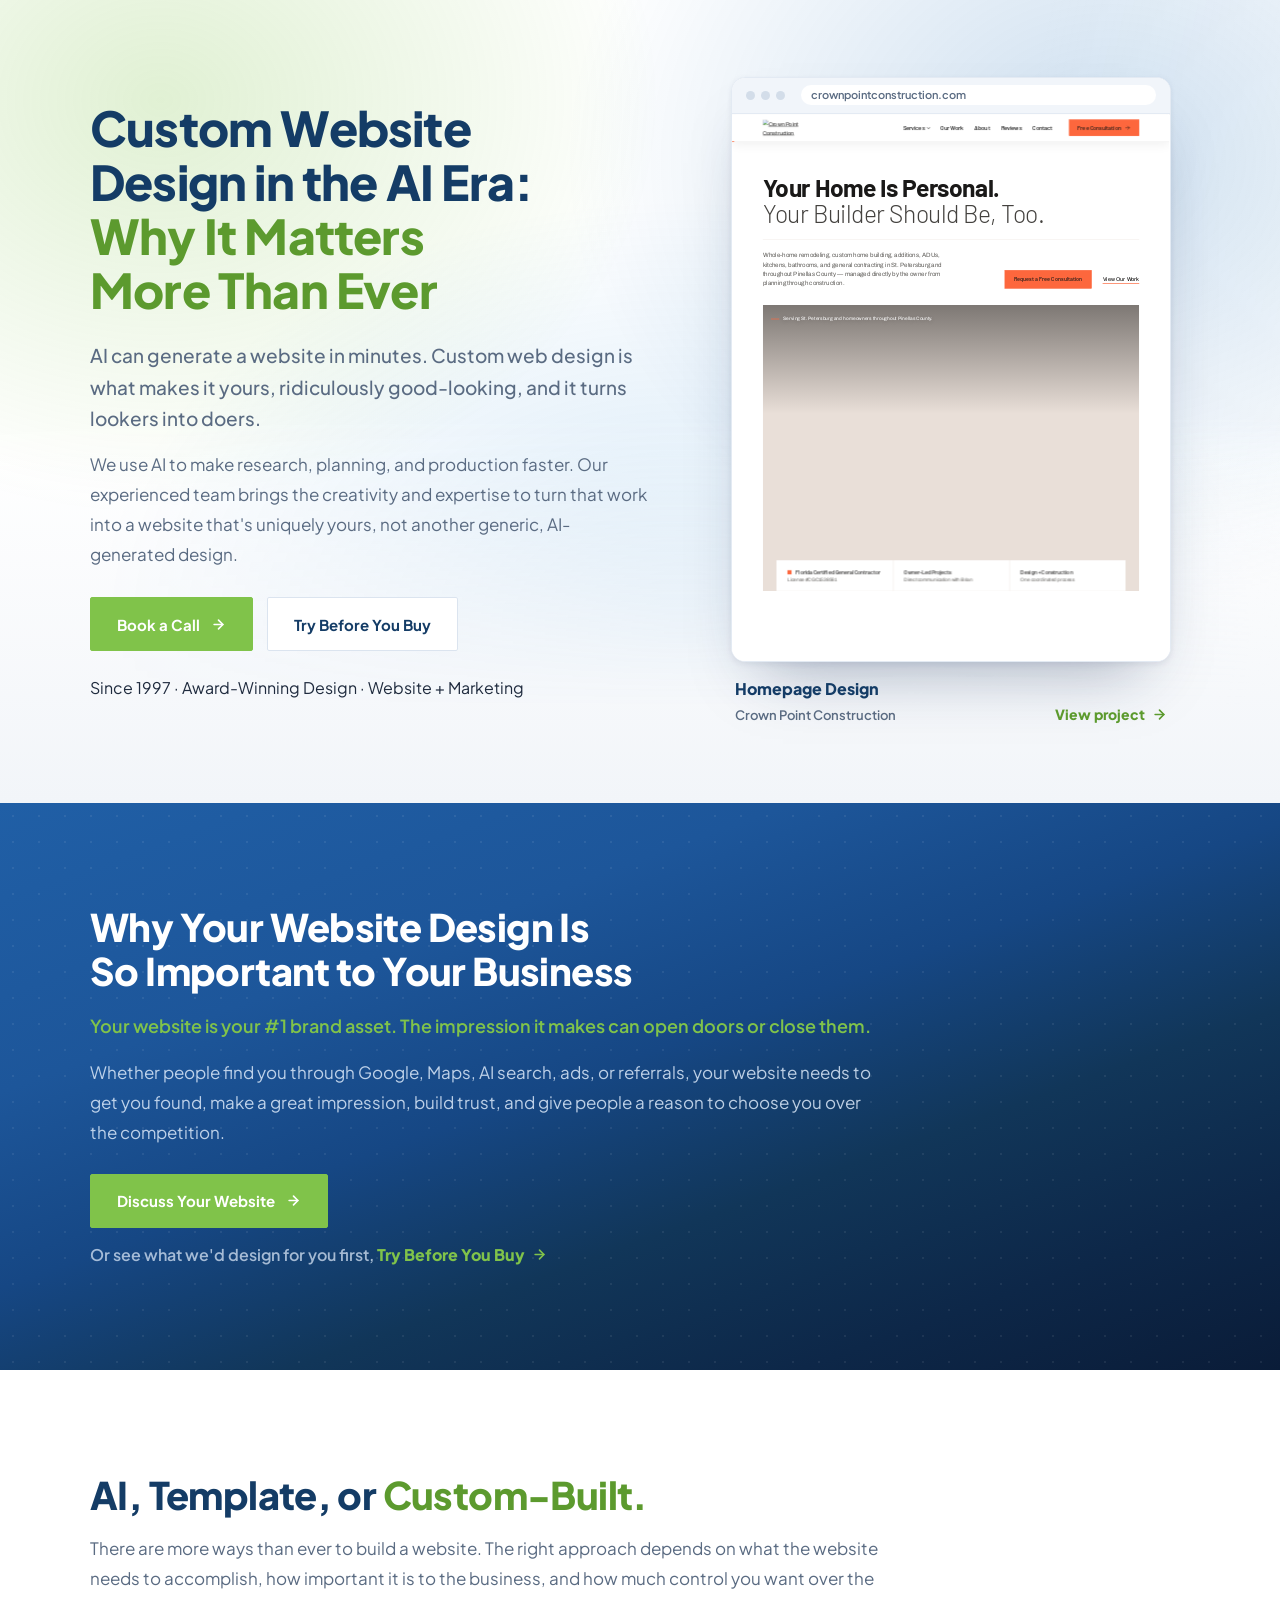
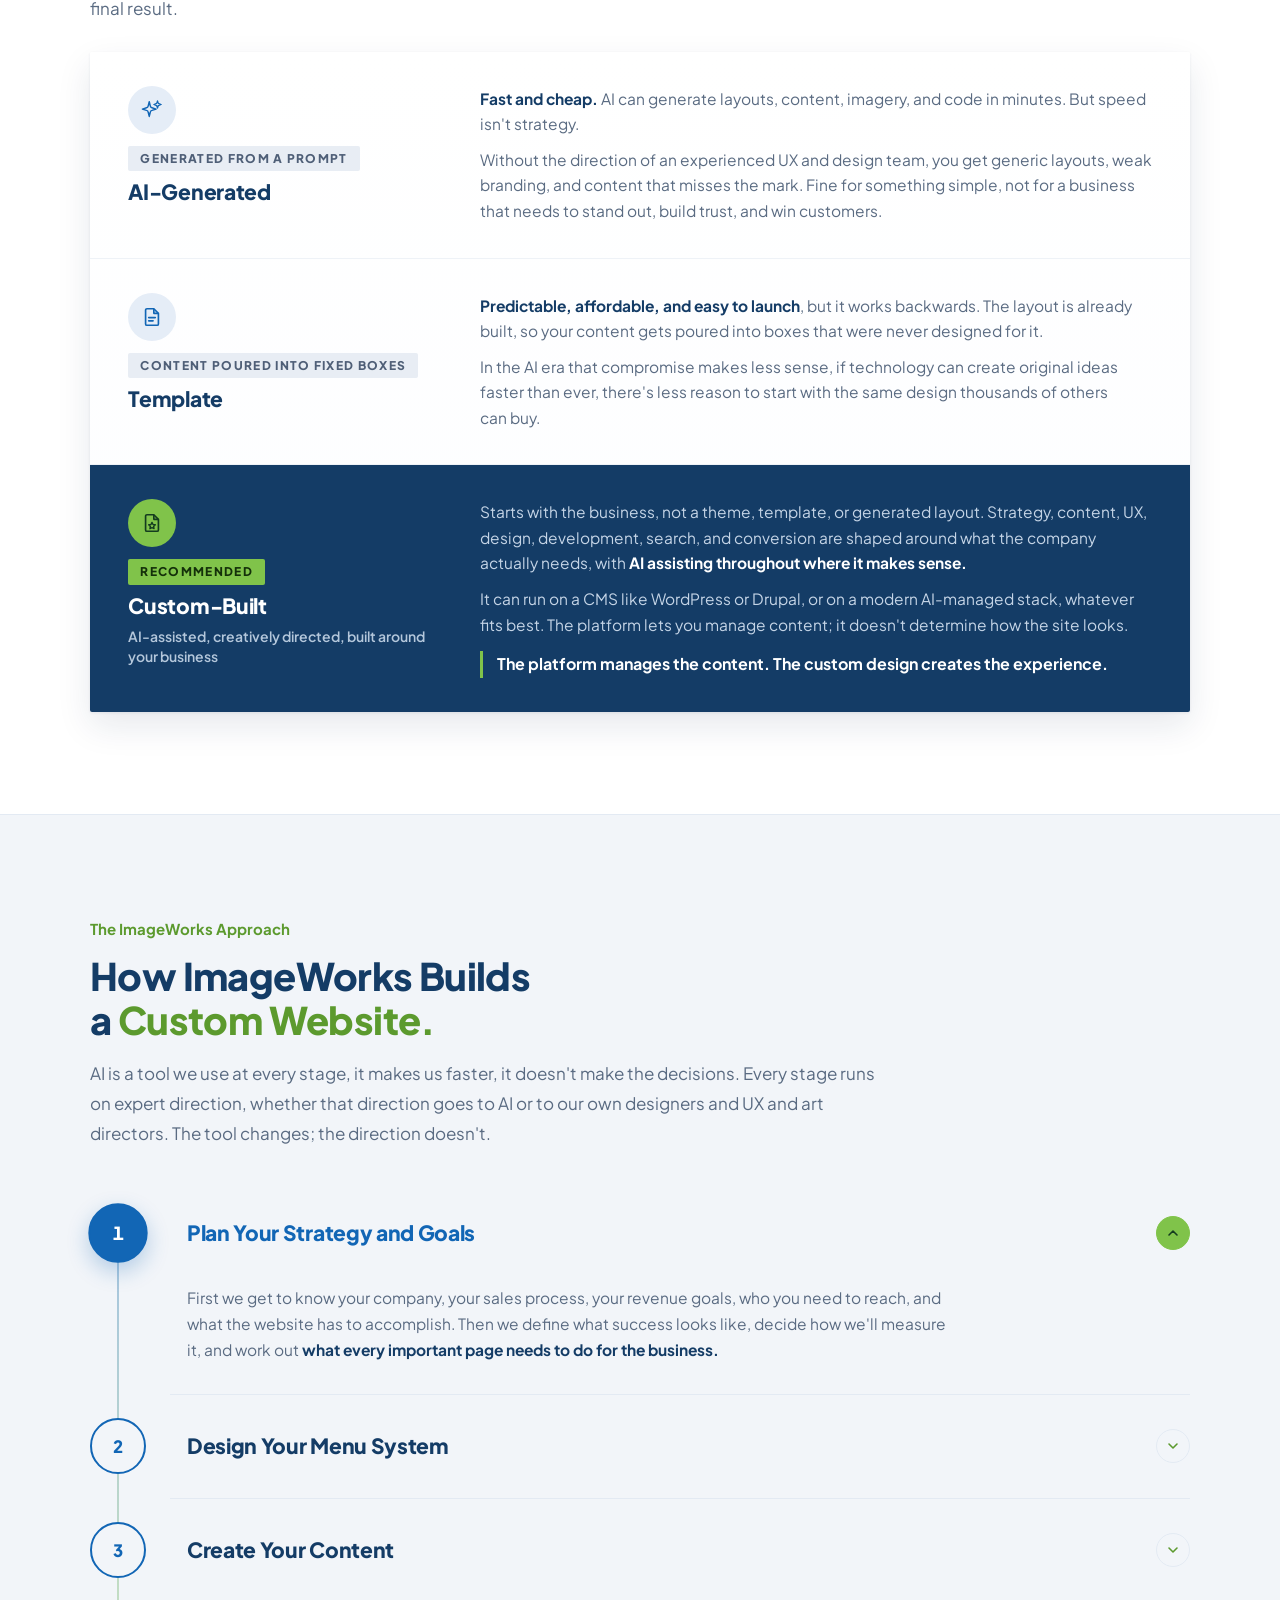
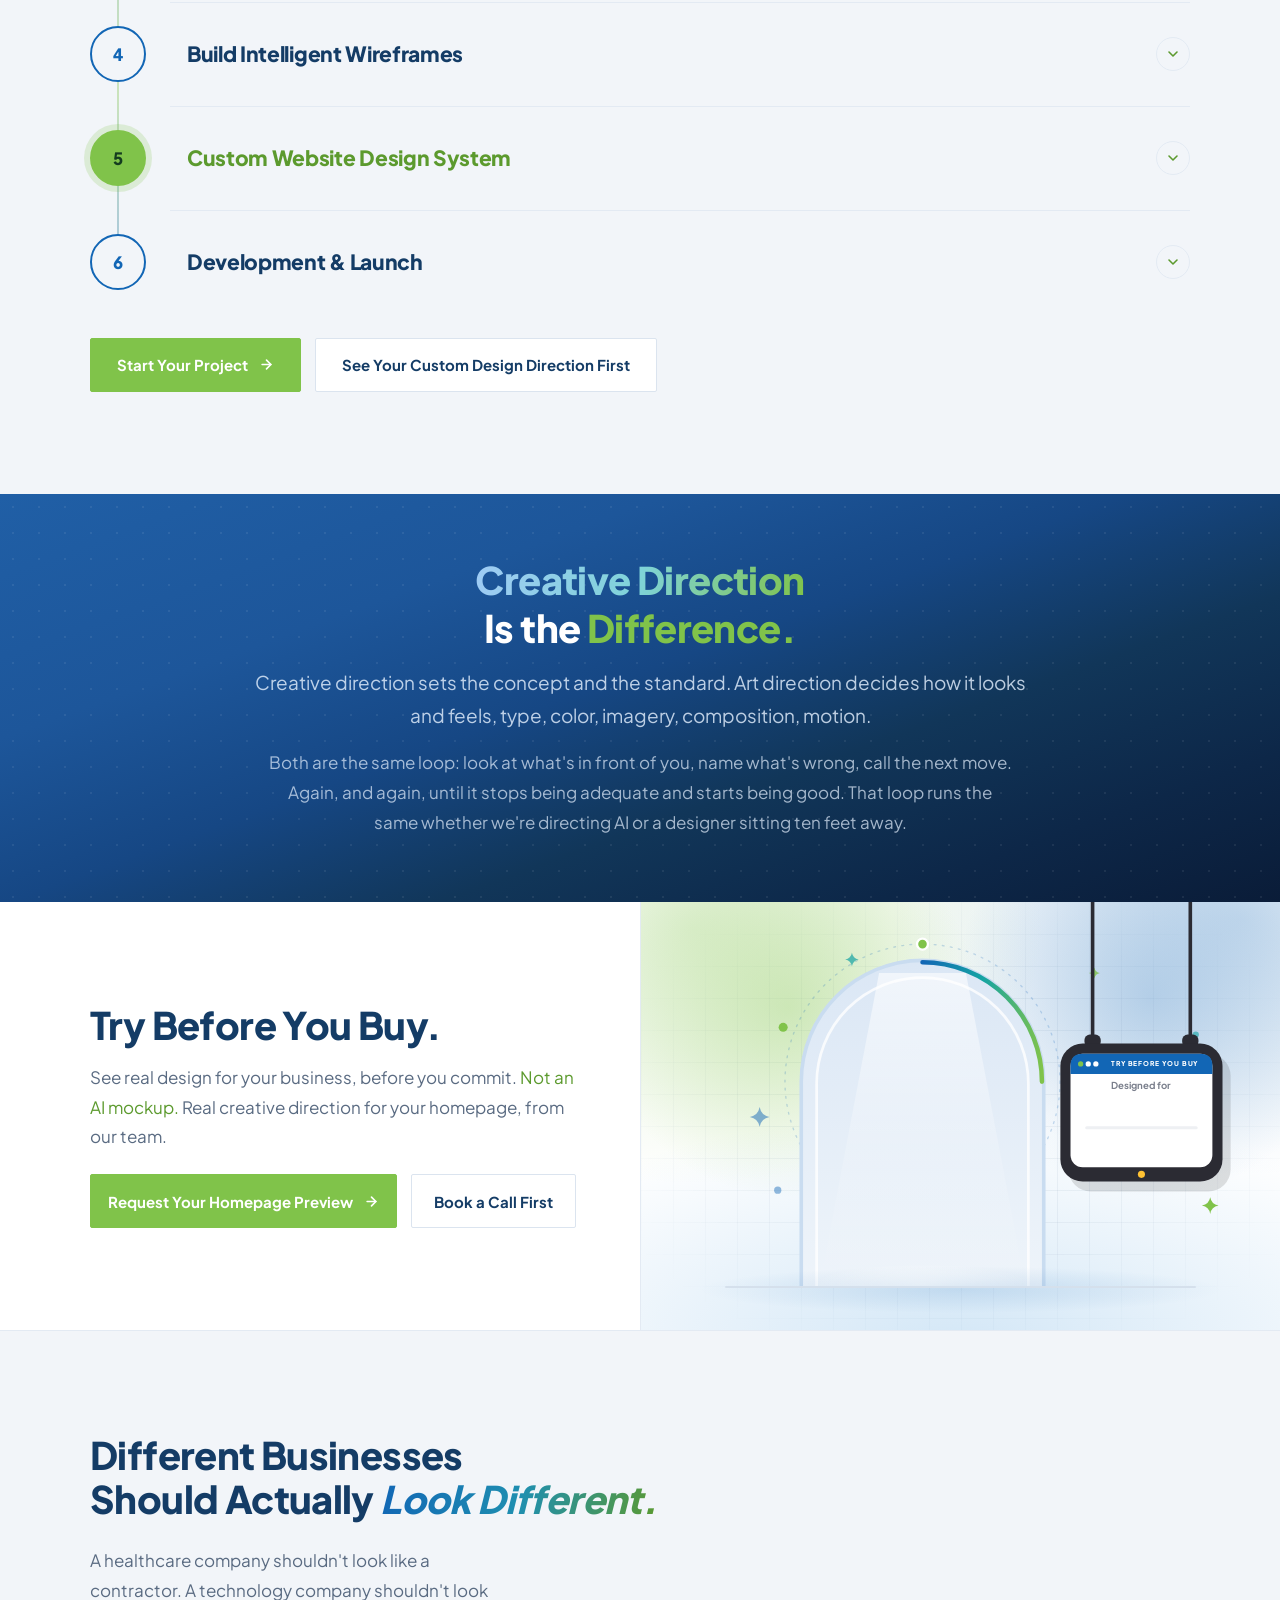
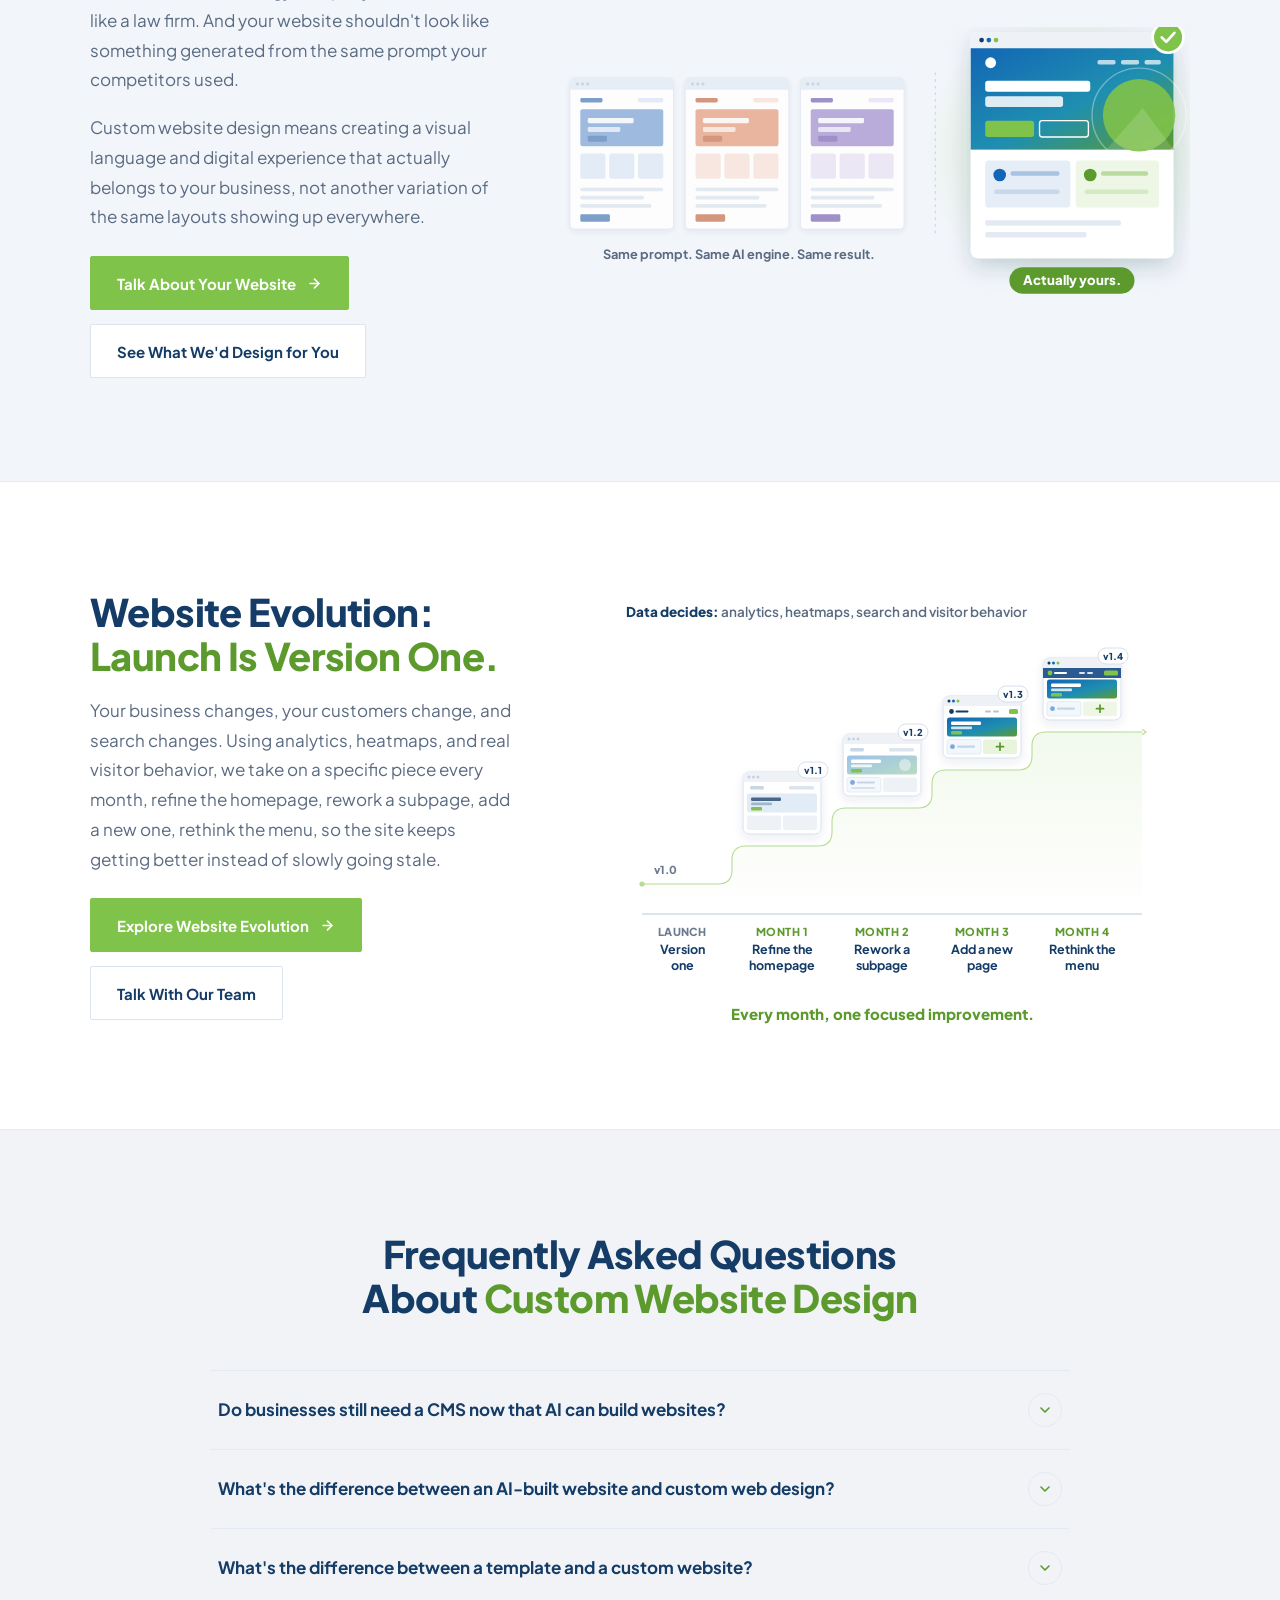
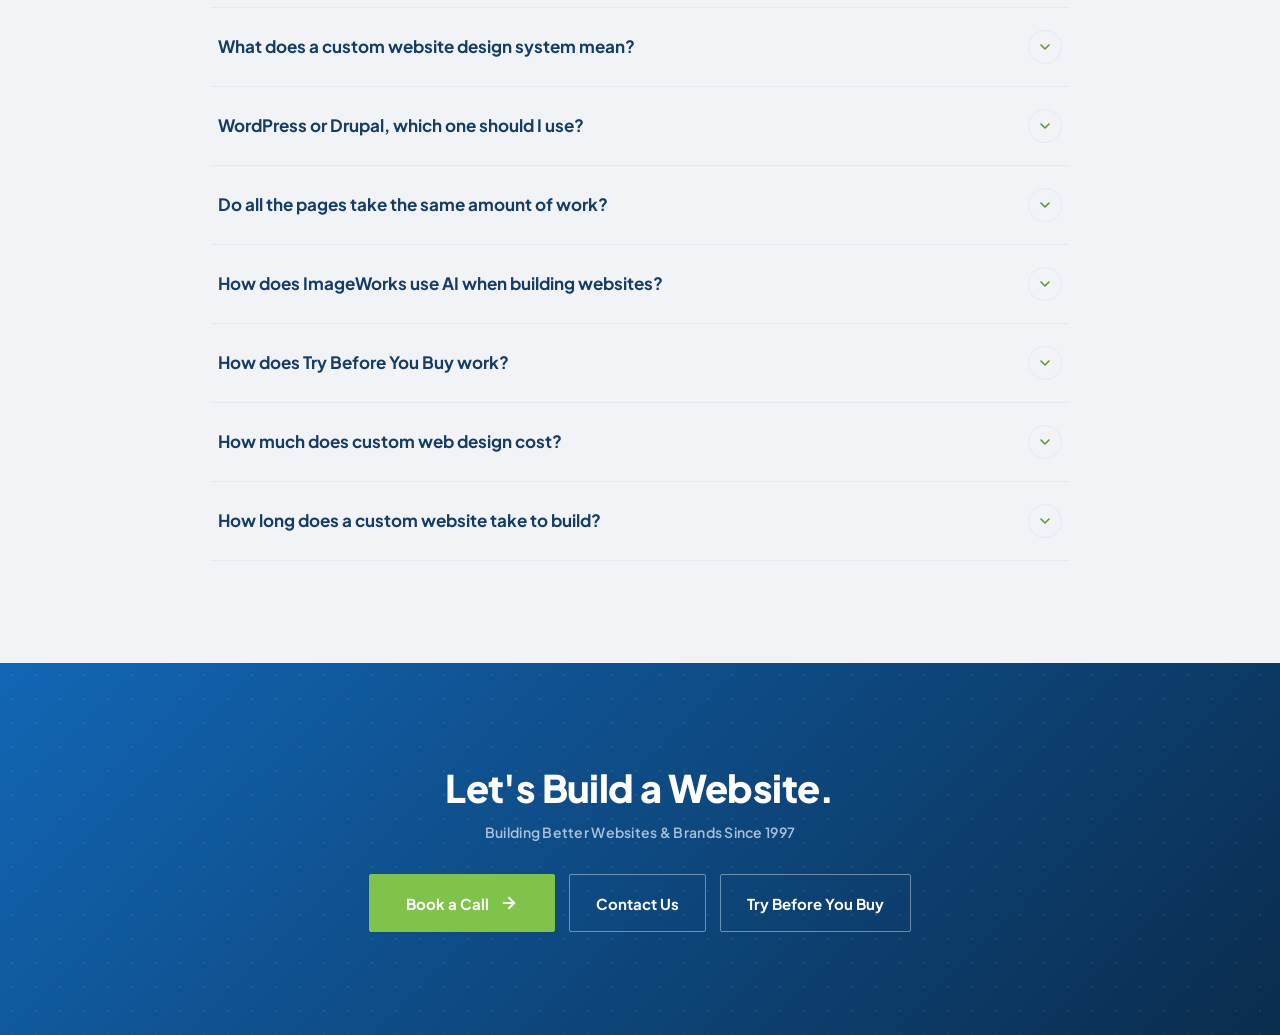
==== commit 0690d916: "Website Evolution: the versions come up to full opacity one month at a time Co-Authored-By: Claude O" ====
--- a/index.html
+++ b/index.html
@@ -109,7 +109,7 @@
 }
 </script>
 
-<link rel="stylesheet" href="styles.css?v=47fc7984">
+<link rel="stylesheet" href="styles.css?v=ec0de6fc">
 <script src="app.js?v=b11fe388"></script>
 </head>
 <body>
--- a/styles.css
+++ b/styles.css
@@ -1374,7 +1374,13 @@
   .ev-step--2 .ev-card, .ev-step--2 .ev-hl { animation-delay: 2s; }
   .ev-step--3 .ev-card, .ev-step--3 .ev-hl { animation-delay: 4s; }
   .ev-step--4 .ev-card, .ev-step--4 .ev-hl { animation-delay: 6s; }
-  .evo:hover .ev-card, .evo:hover .ev-hl { animation-play-state: paused; }
+  /* the versions arrive in turn: each comes up to full as its month comes
+     round, all four hold together, then the round starts again */
+  .ev-step > g { animation: ev-in-1 8s var(--ease) infinite; }
+  .ev-step--2 > g { animation-name: ev-in-2; }
+  .ev-step--3 > g { animation-name: ev-in-3; }
+  .ev-step--4 > g { animation-name: ev-in-4; }
+  .evo:hover .ev-card, .evo:hover .ev-hl, .evo:hover .ev-step > g { animation-play-state: paused; }
 
   [data-anim="on"] .evo .ev-grow { stroke-dasharray: 700; stroke-dashoffset: 700; }
   [data-anim="on"] .evo.is-revealed .ev-grow { animation: ev-draw 1.6s var(--ease) .2s forwards; }
@@ -1389,6 +1395,10 @@
   6%, 19%       { opacity: 1; }
 }
 @keyframes ev-draw { to { stroke-dashoffset: 0; } }
+@keyframes ev-in-1 { 0% { opacity: .18; } 8%, 94% { opacity: 1; } 100% { opacity: .18; } }
+@keyframes ev-in-2 { 0%, 25% { opacity: .18; } 33%, 94% { opacity: 1; } 100% { opacity: .18; } }
+@keyframes ev-in-3 { 0%, 50% { opacity: .18; } 58%, 94% { opacity: 1; } 100% { opacity: .18; } }
+@keyframes ev-in-4 { 0%, 75% { opacity: .18; } 83%, 94% { opacity: 1; } 100% { opacity: .18; } }
 
 @media (max-width: 900px) {
   .evolve-split { grid-template-columns: minmax(0, 1fr); }
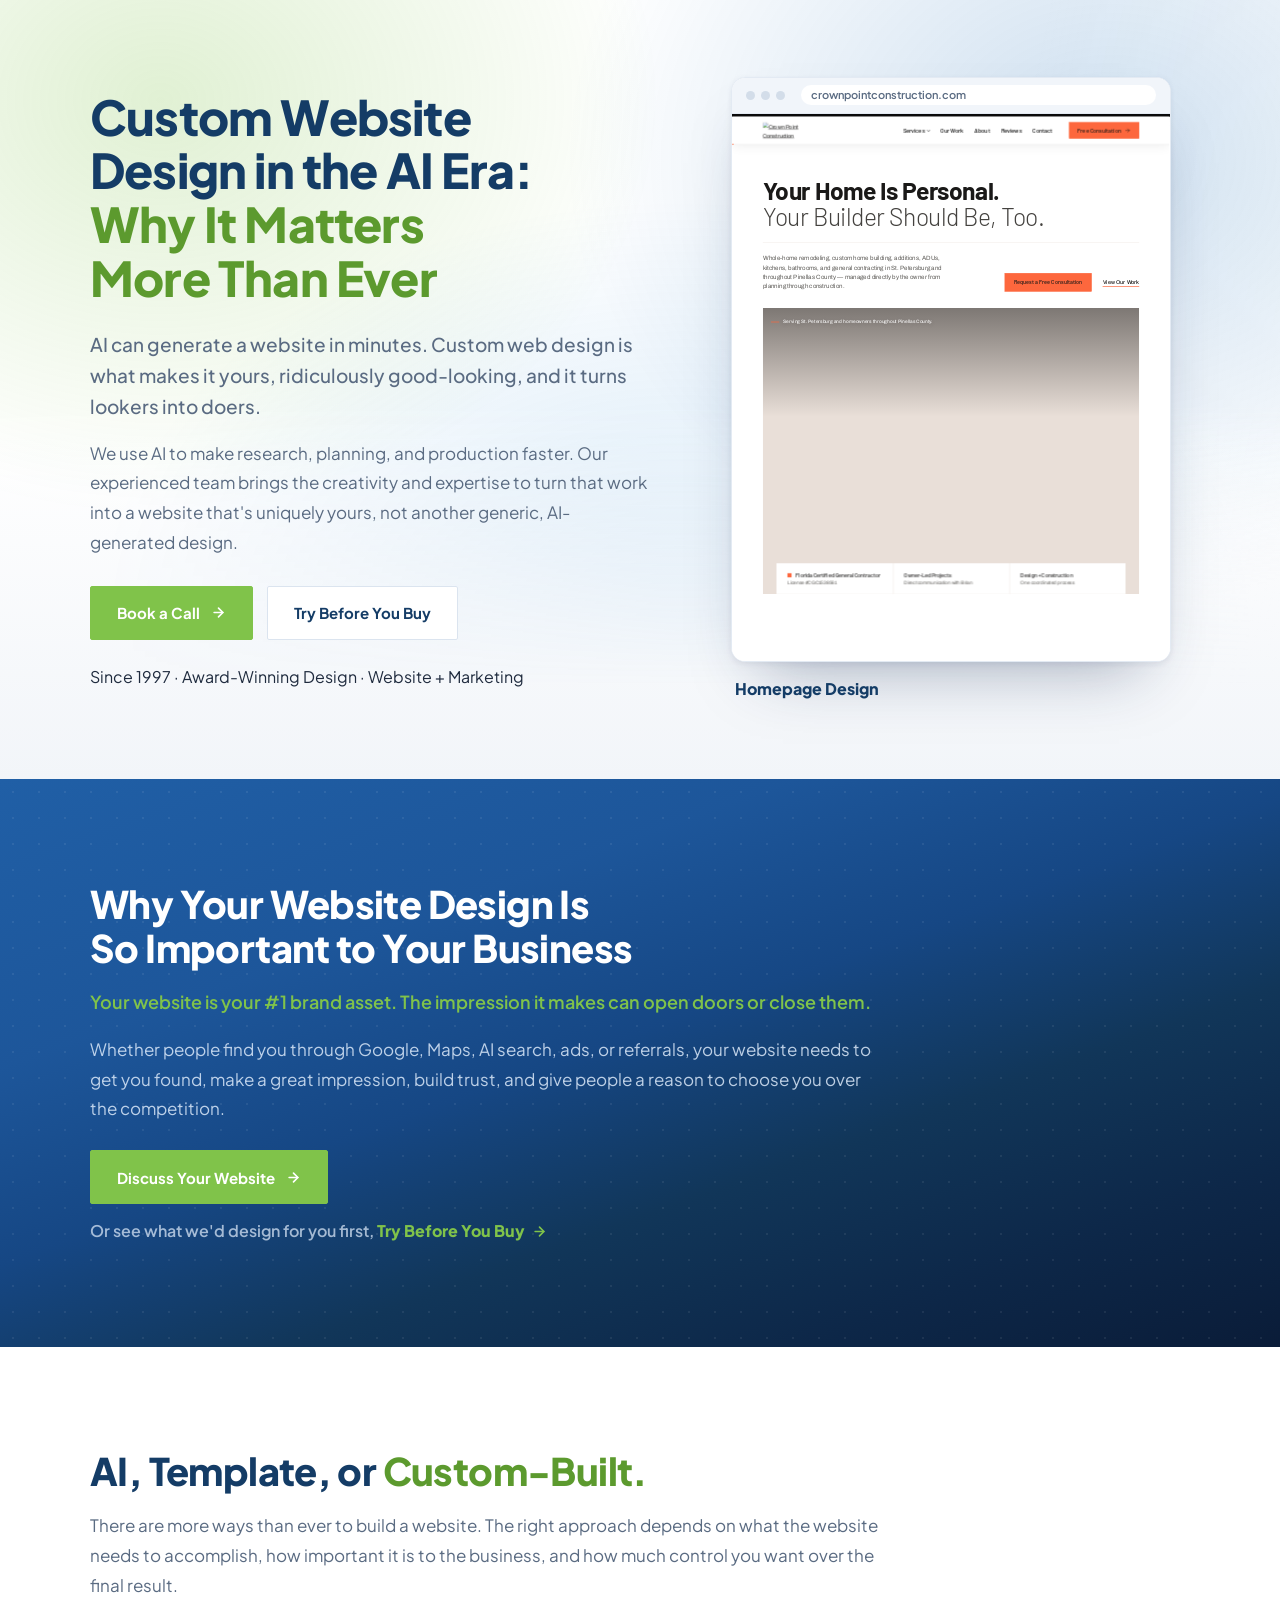
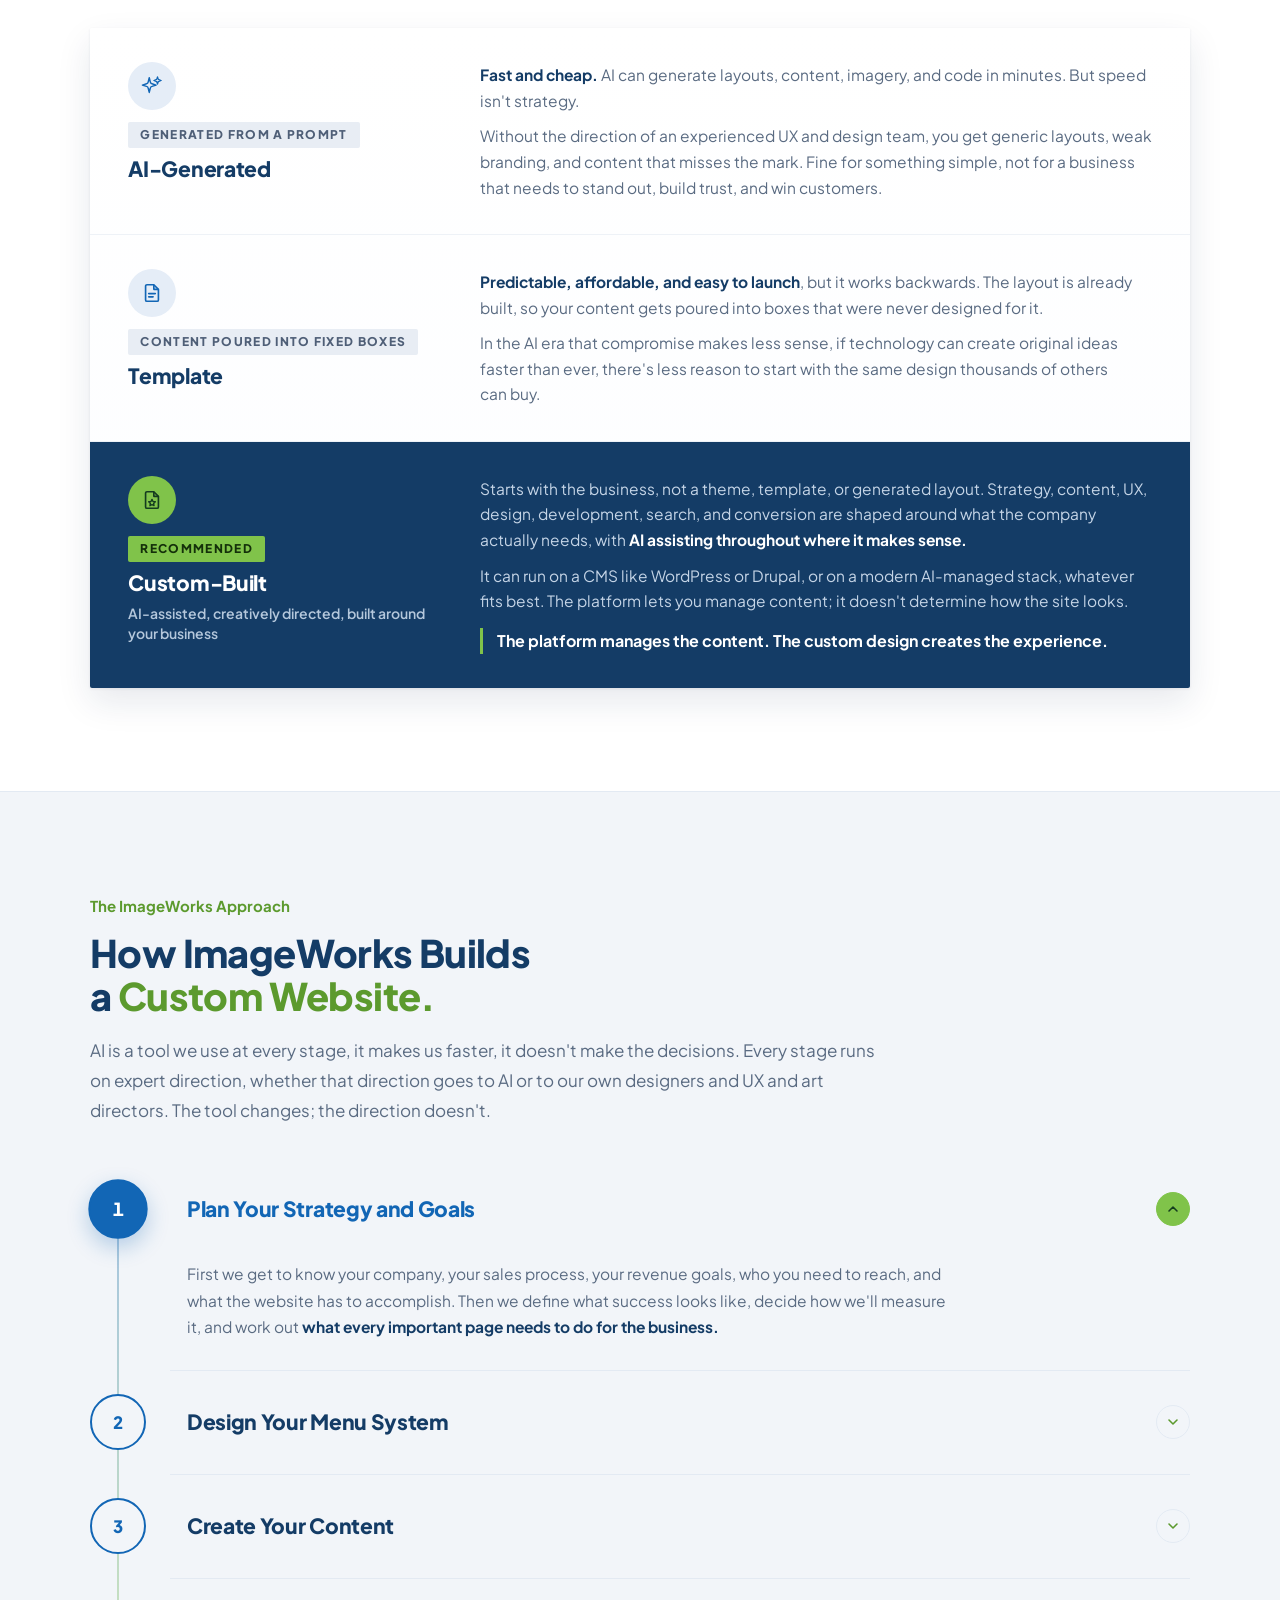
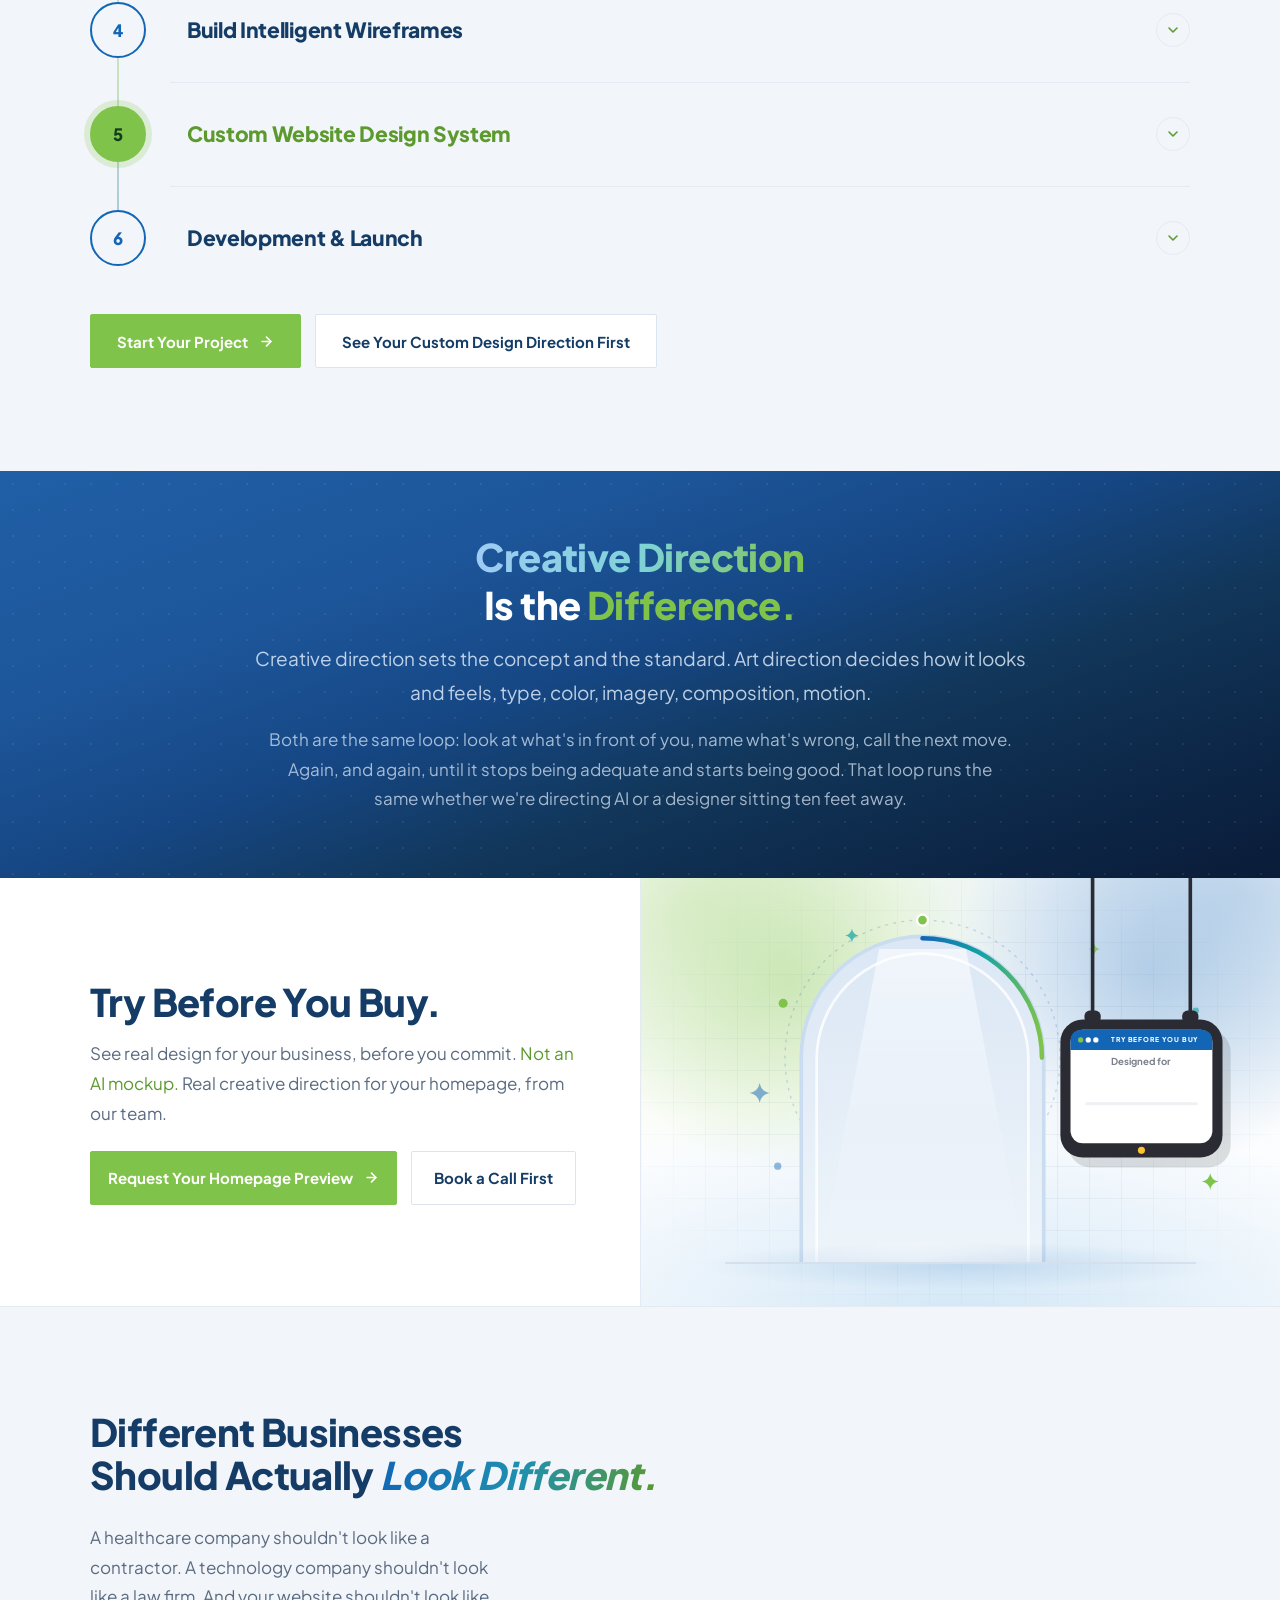
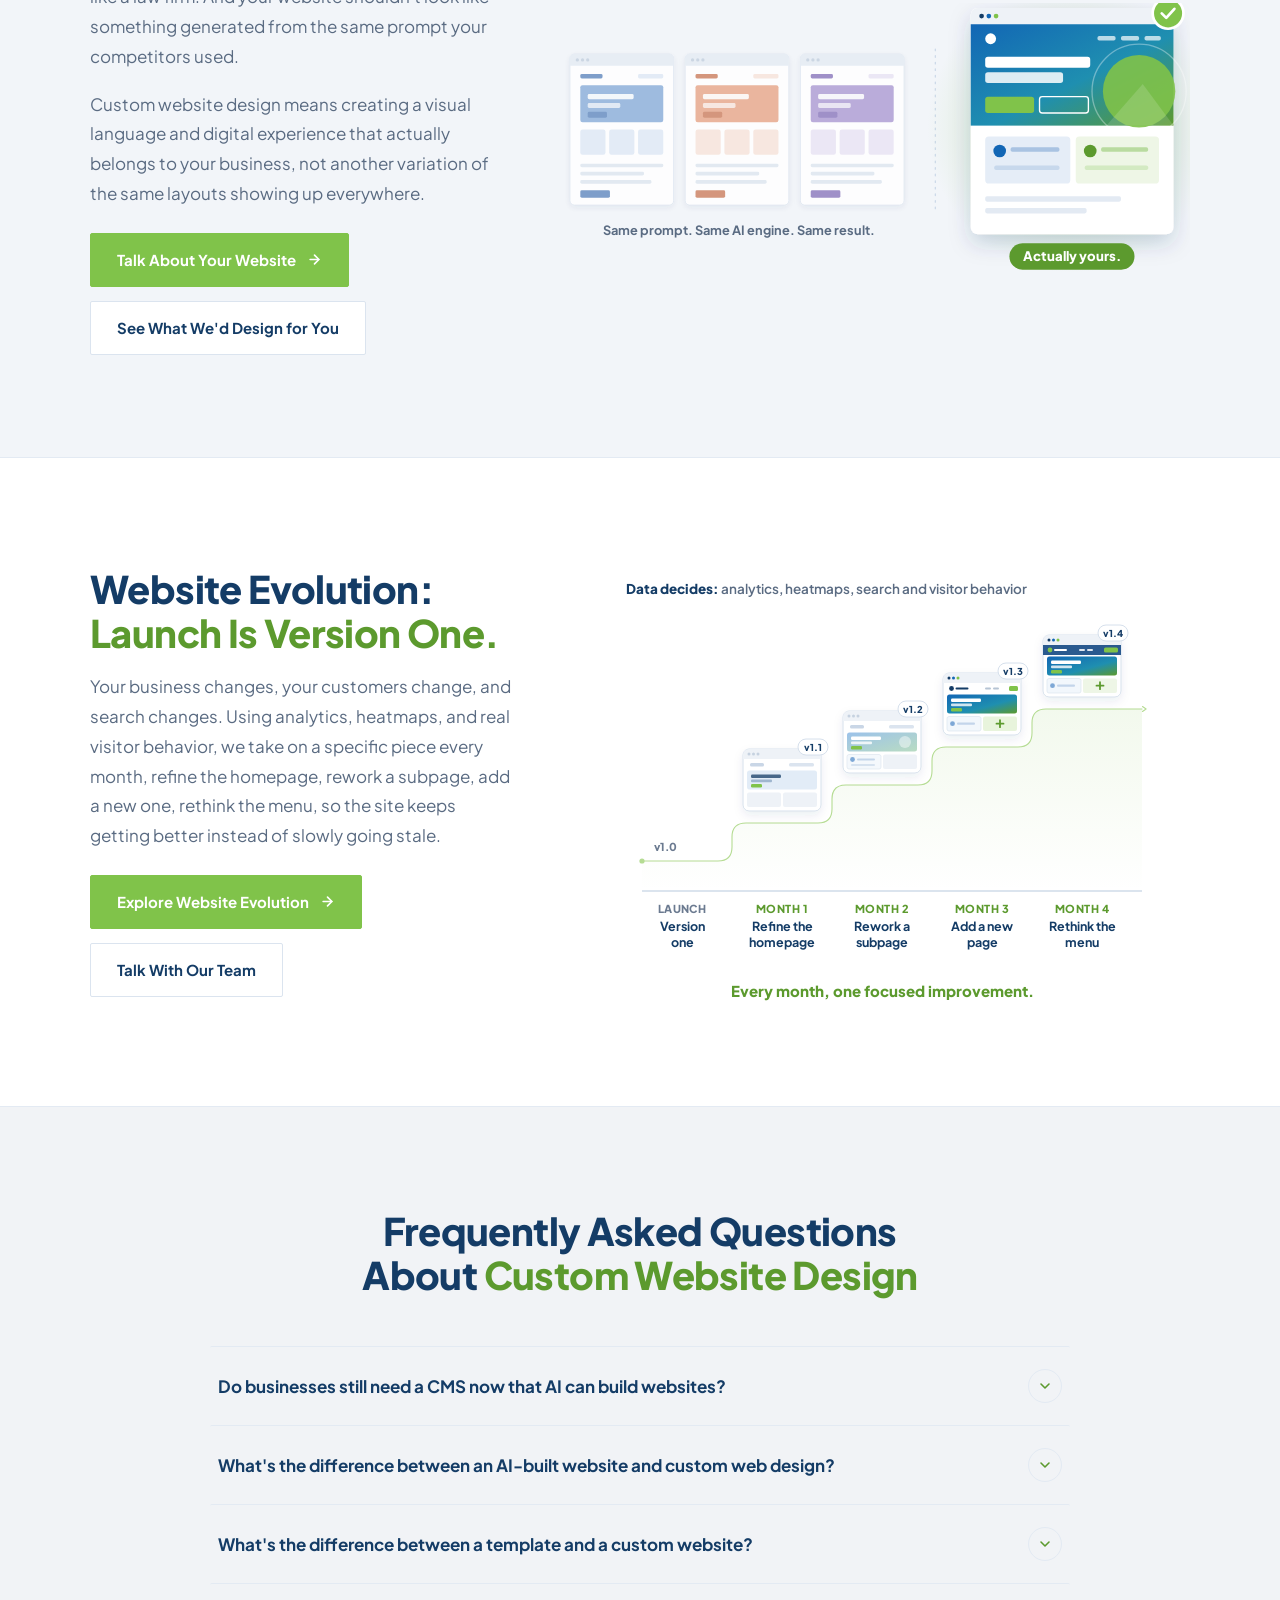
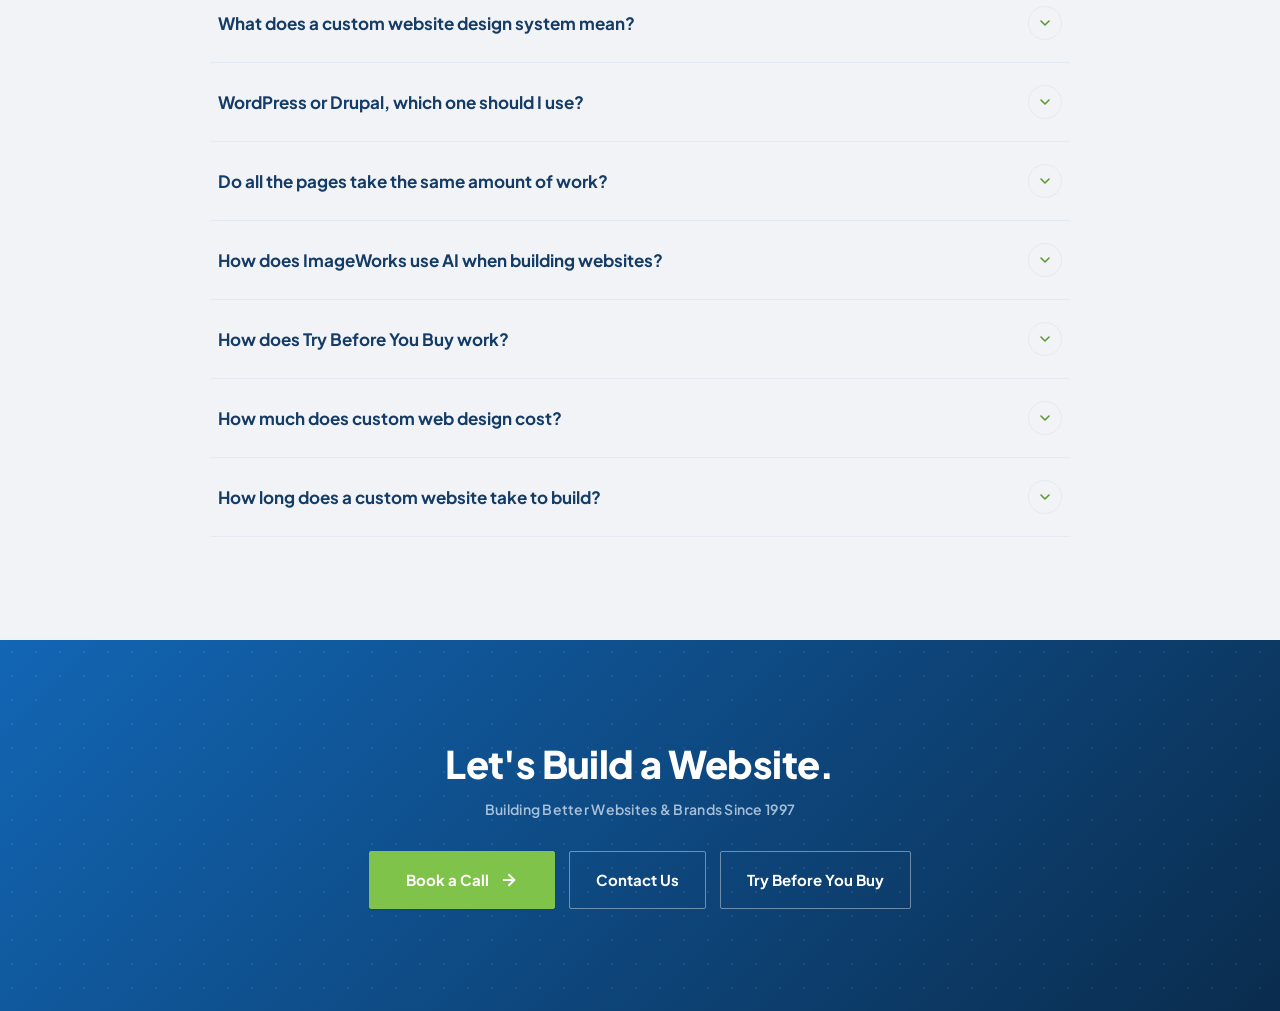
==== commit 2bc7716a: "Hero: drop the client line and View project link under the showcase Co-Authored-By: Claude Opus 5.5 " ====
--- a/index.html
+++ b/index.html
@@ -202,8 +202,7 @@
           </div>
         </div>
         <figcaption class="showcase-cap">
-          <span class="showcase-title"><b>Homepage Design</b>Crown Point Construction</span>
-          <a href="https://imageworksc.github.io/individual-portfolio/option-9.html">View project<svg class="icon" width="15" height="15" aria-hidden="true"><use href="#i-arrow"/></svg></a>
+          <span class="showcase-title"><b>Homepage Design</b></span>
         </figcaption>
       </figure>
     </div>
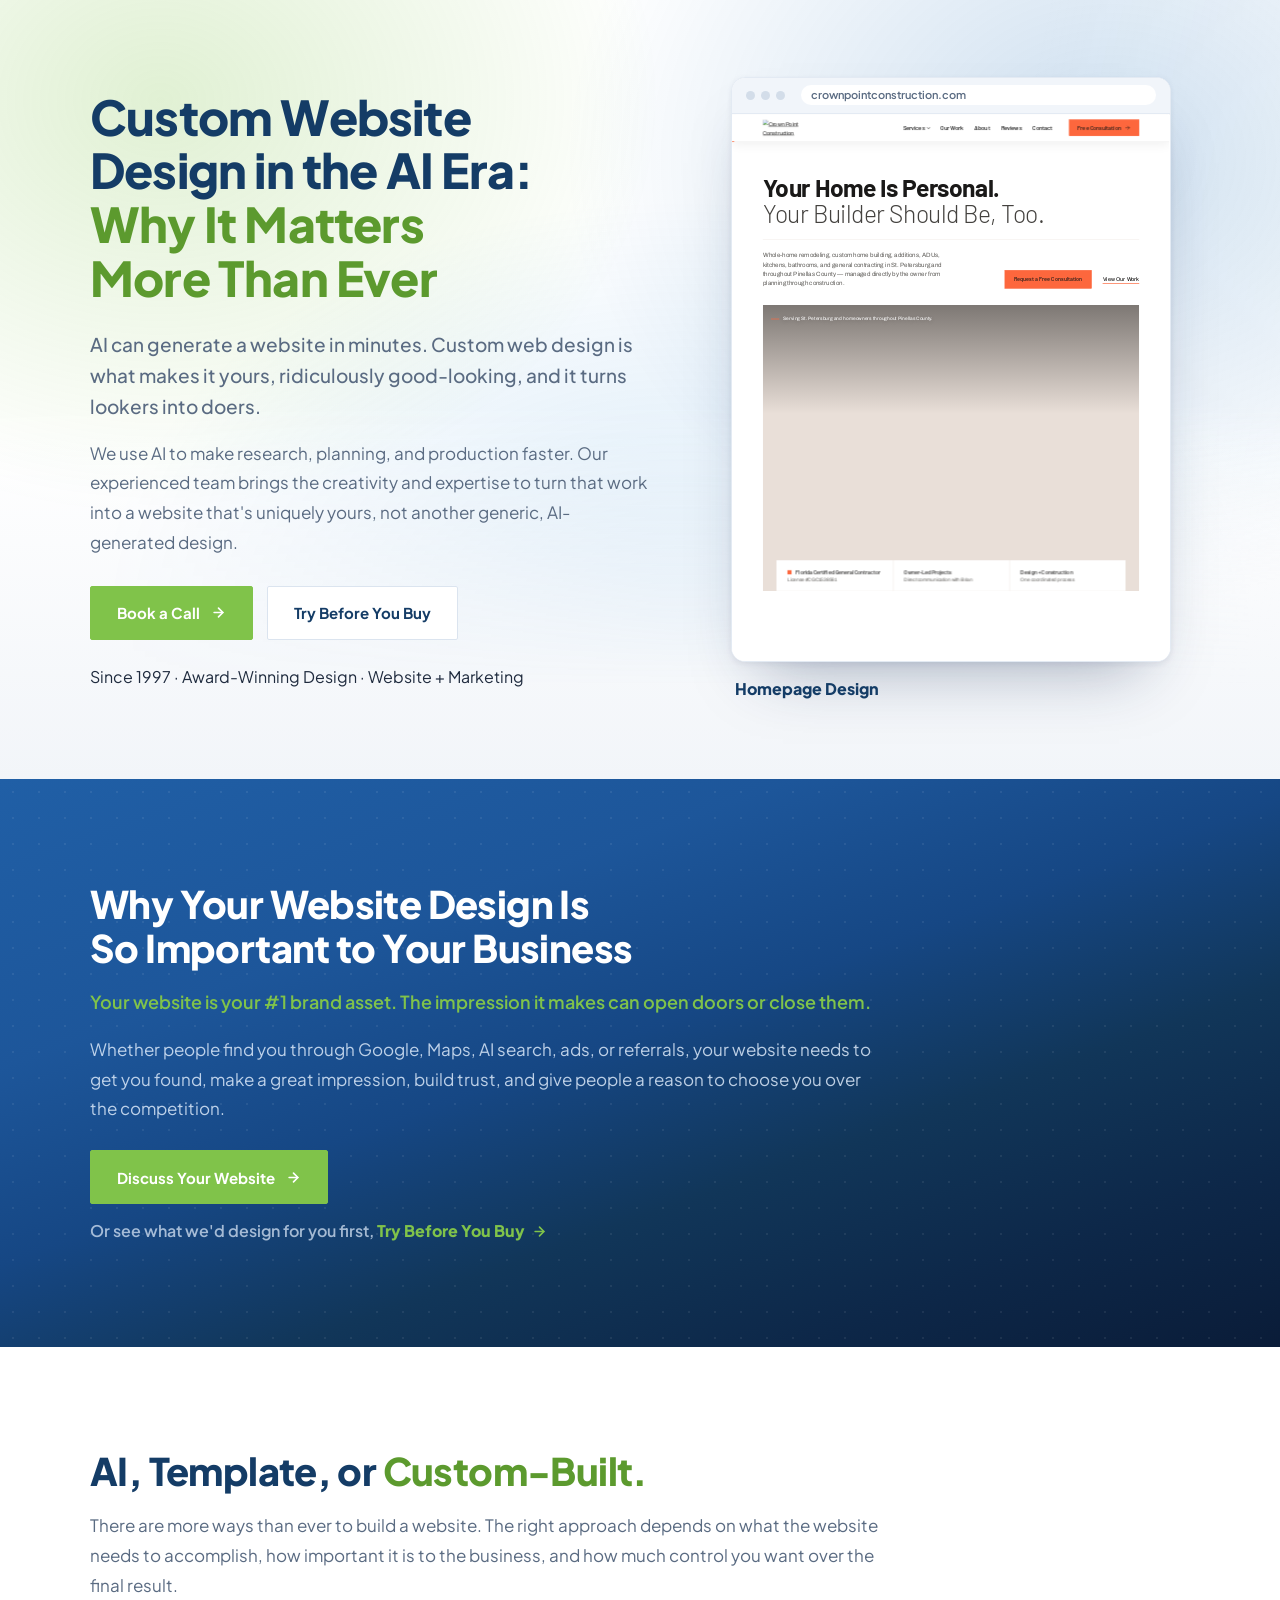
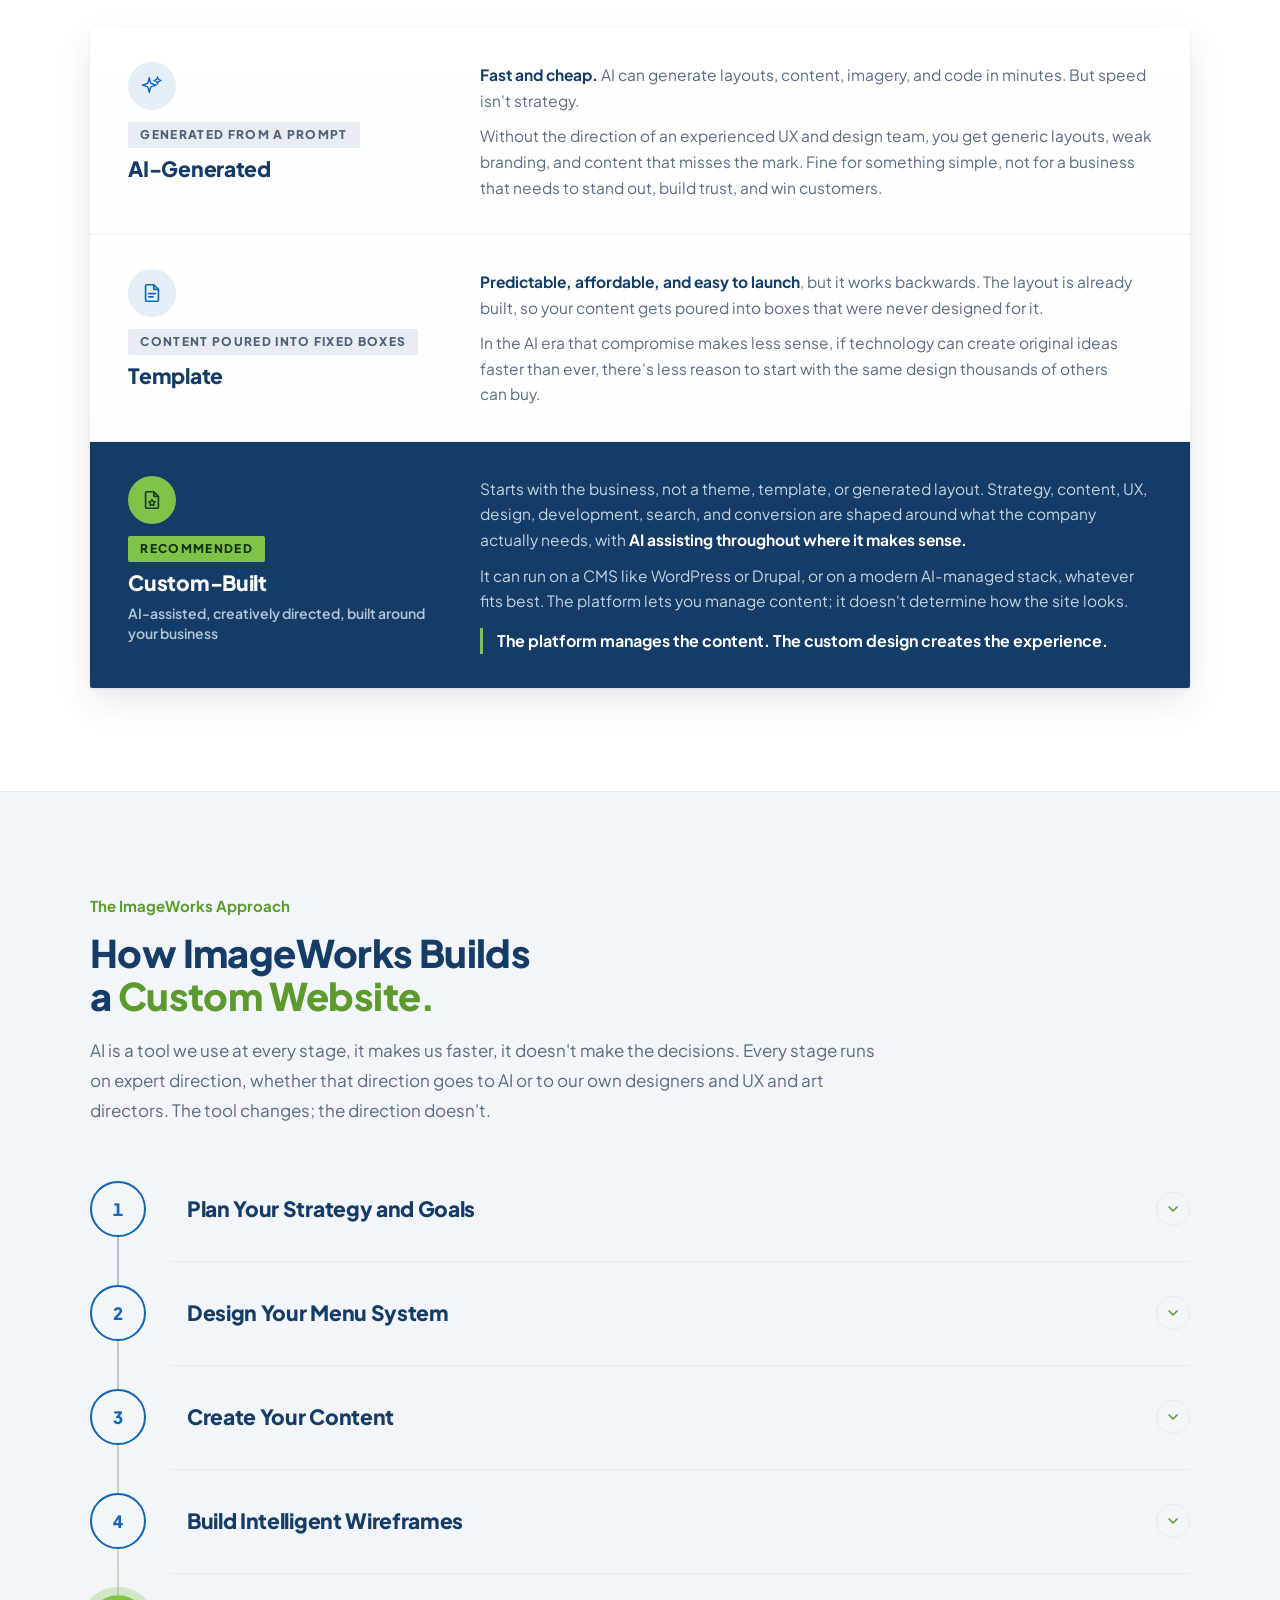
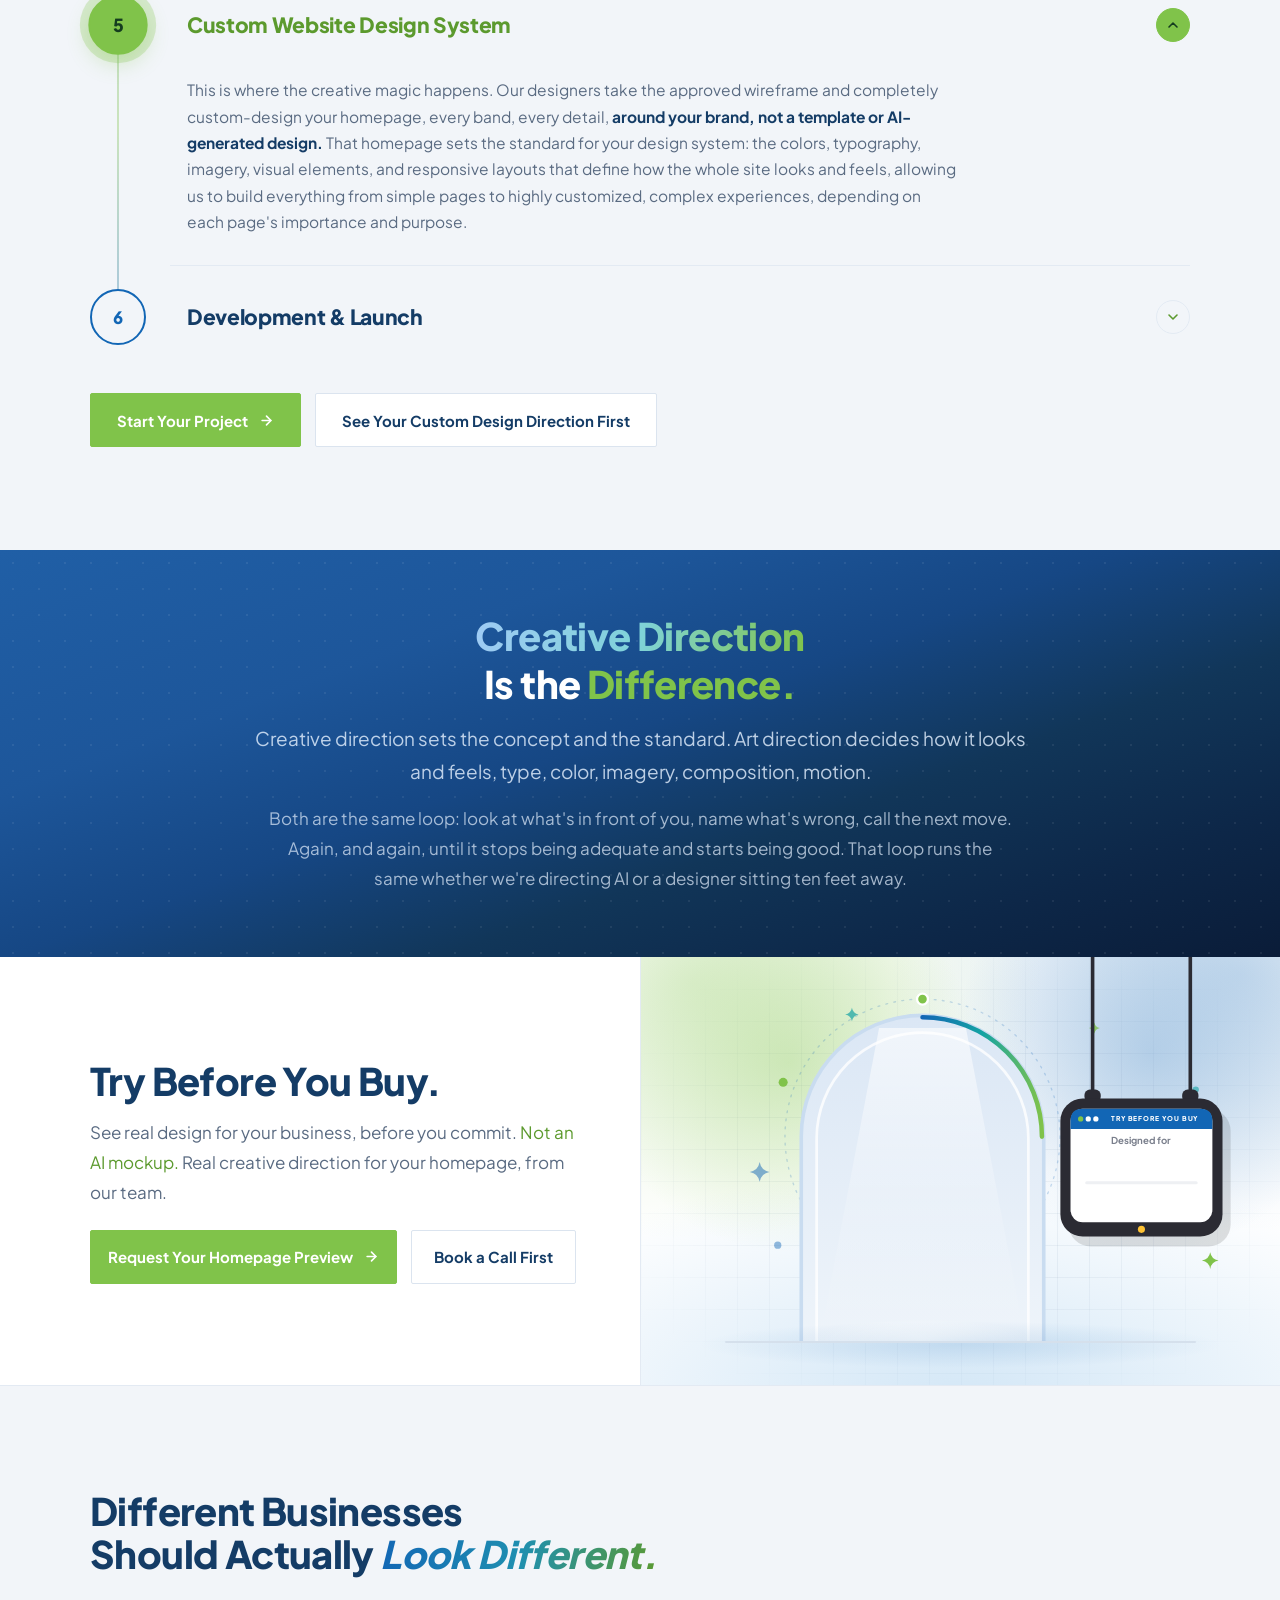
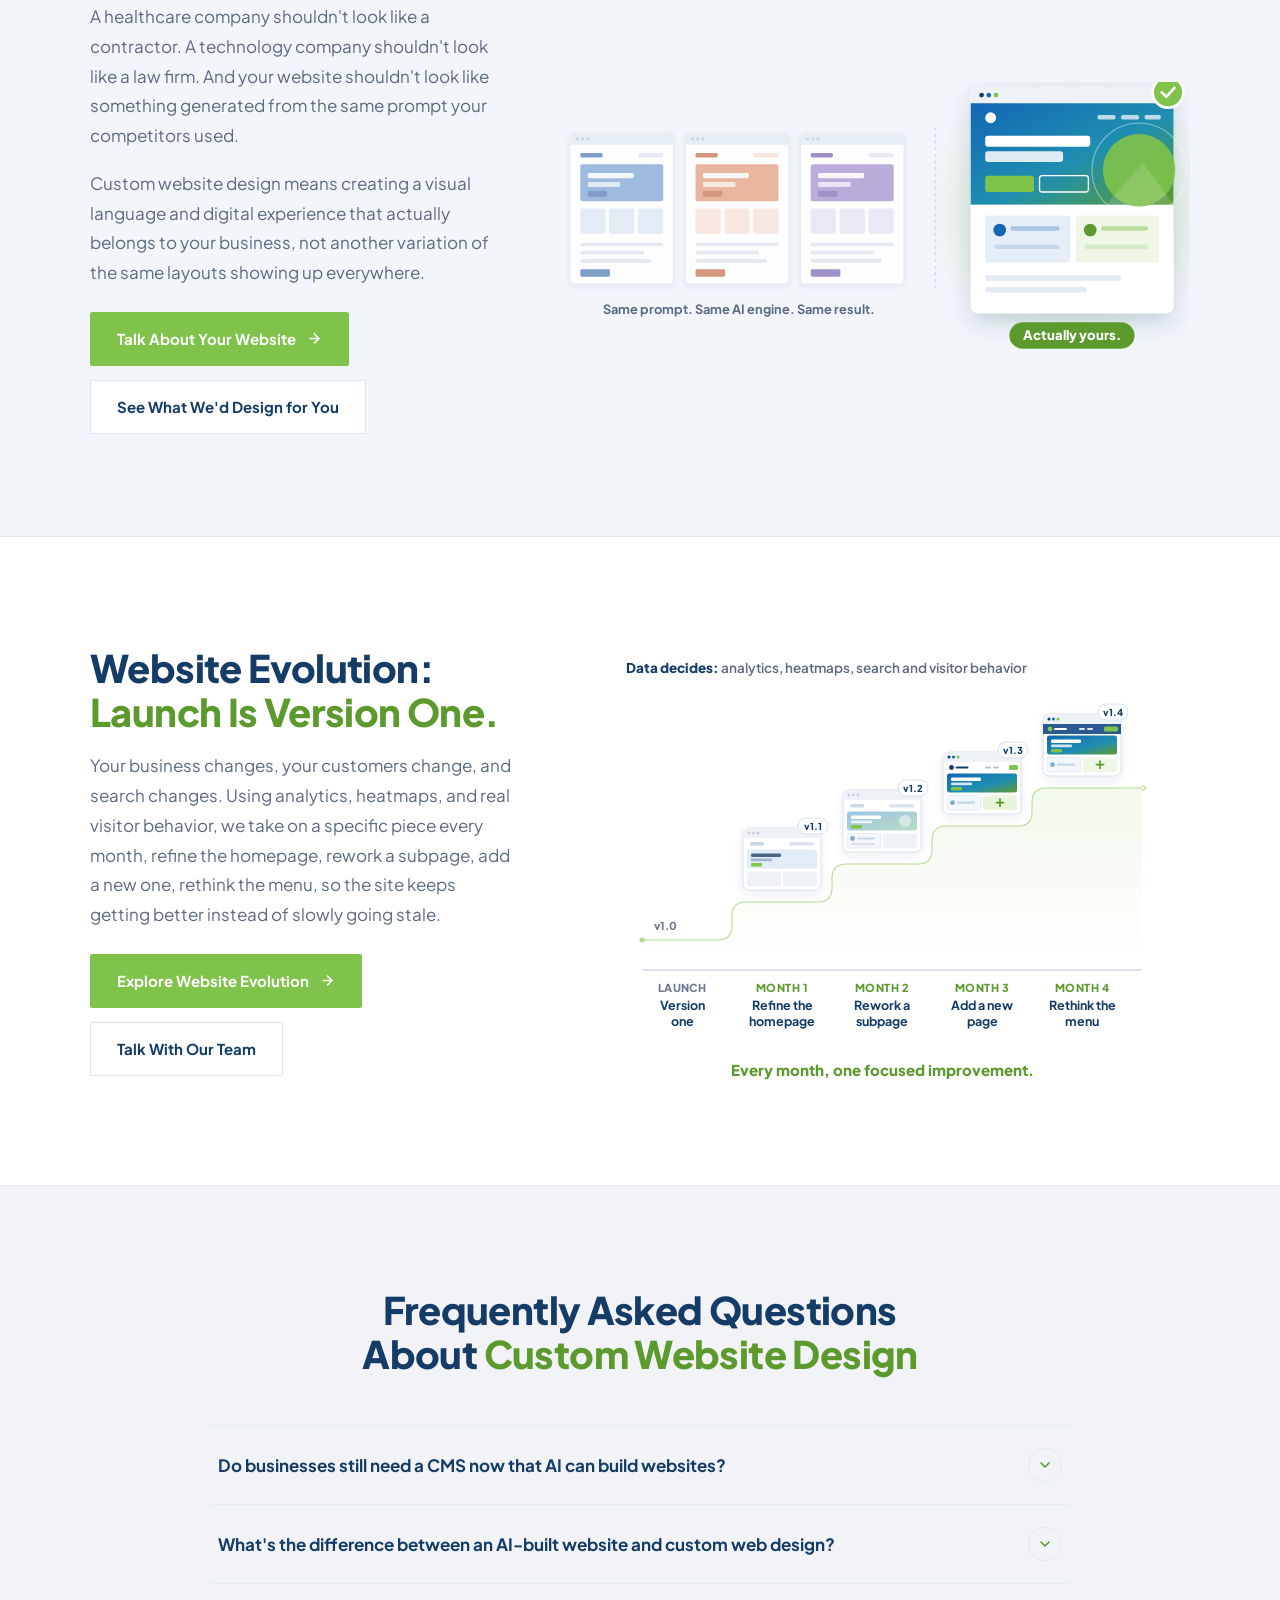
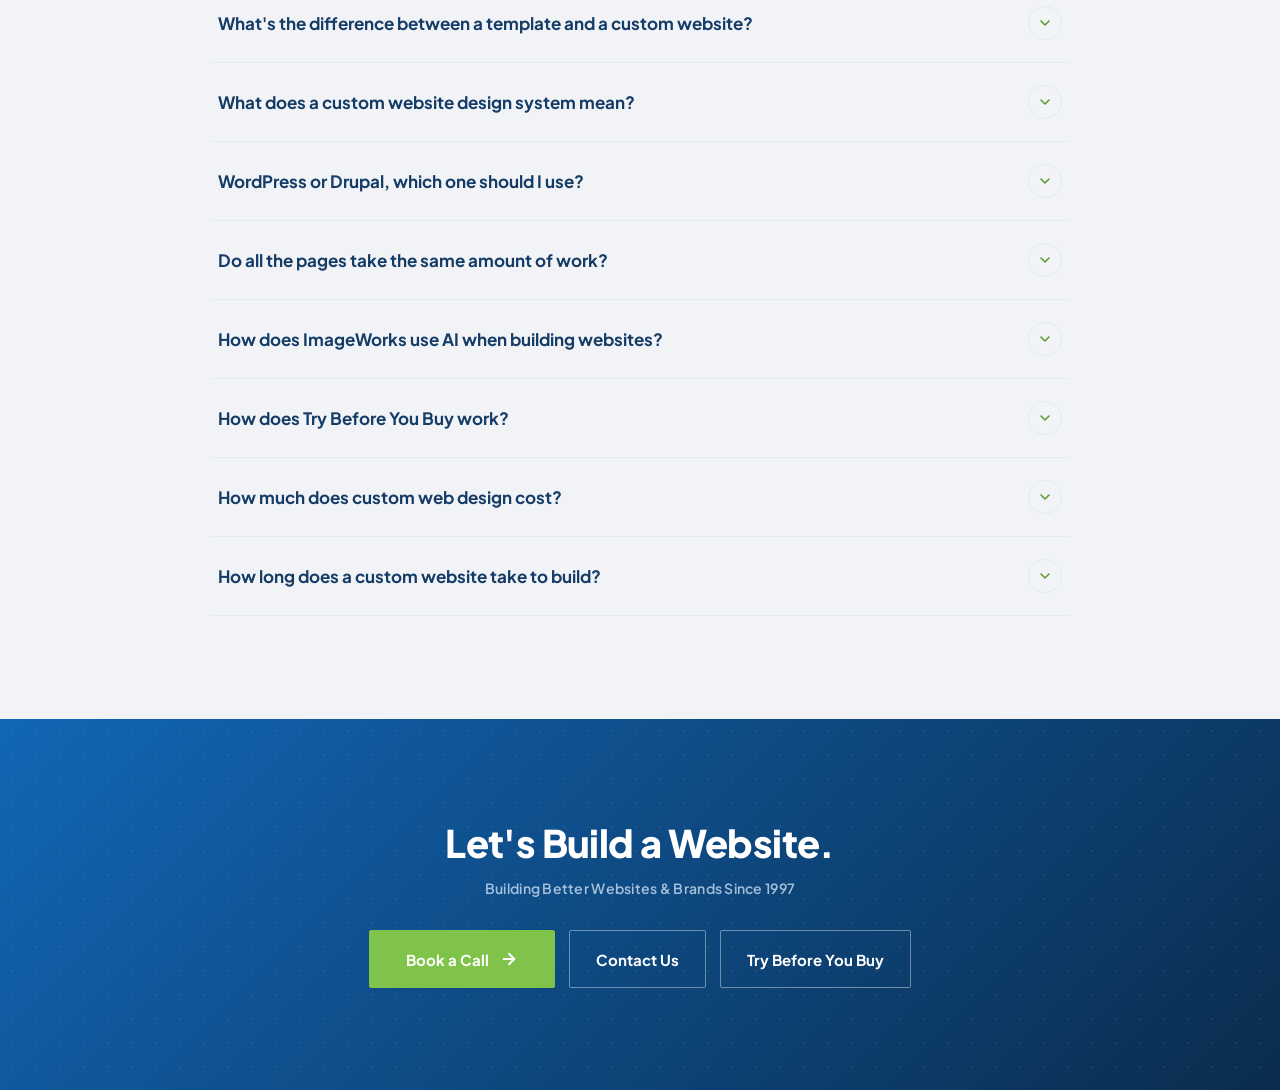
==== commit 6eaf75c1: "Build steps: step 5, the design system, open by default Co-Authored-By: Claude Opus 5.5 <noreply@ant" ====
--- a/index.html
+++ b/index.html
@@ -281,7 +281,7 @@
            takes the green. -->
       <ol class="process reveal">
         <li class="process-step">
-          <details class="process-item" name="cwd-build" open>
+          <details class="process-item" name="cwd-build">
             <summary>
               <span class="process-n" aria-hidden="true">1</span>
               <h3><span class="sr-only">Step 1: </span>Plan Your Strategy and Goals</h3>
@@ -330,7 +330,7 @@
           </details>
         </li>
         <li class="process-step process-step--feature">
-          <details class="process-item" name="cwd-build">
+          <details class="process-item" name="cwd-build" open>
             <summary>
               <span class="process-n" aria-hidden="true">5</span>
               <h3><span class="sr-only">Step 5: </span>Custom Website Design System</h3>
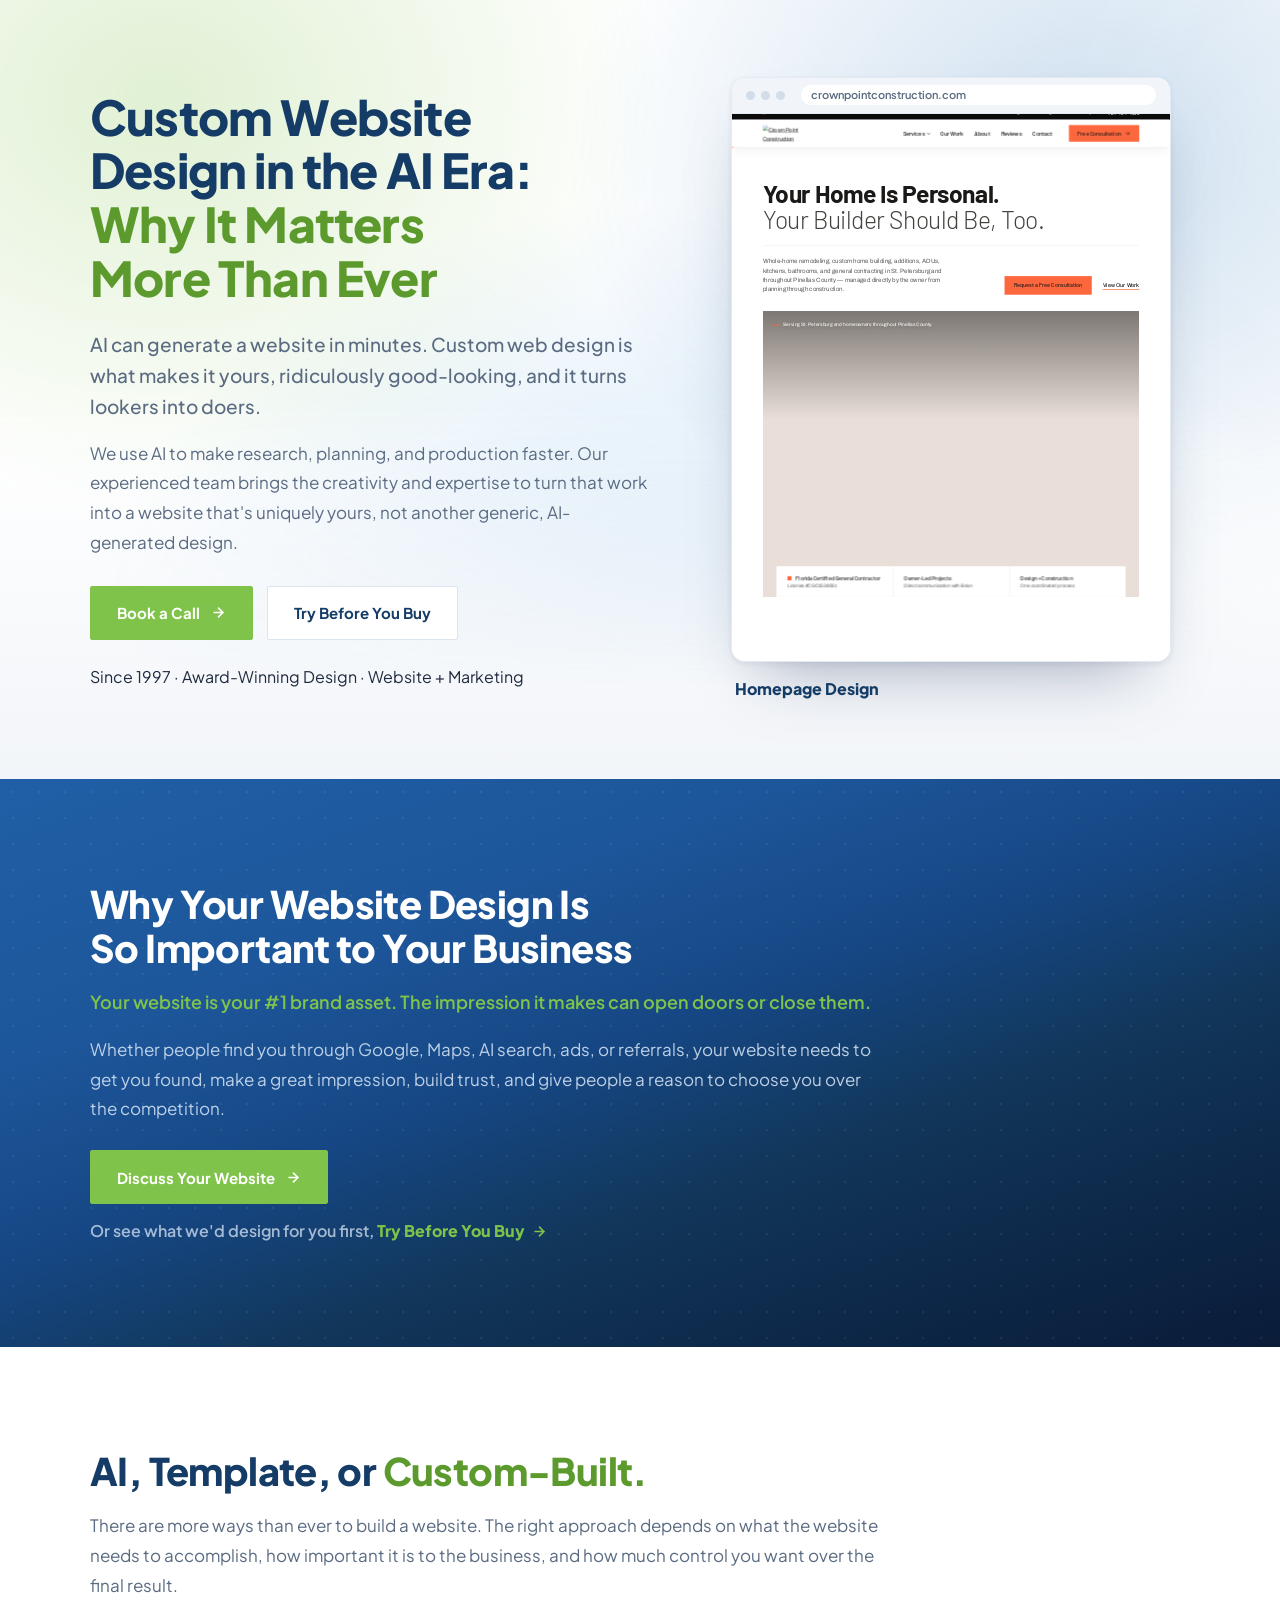
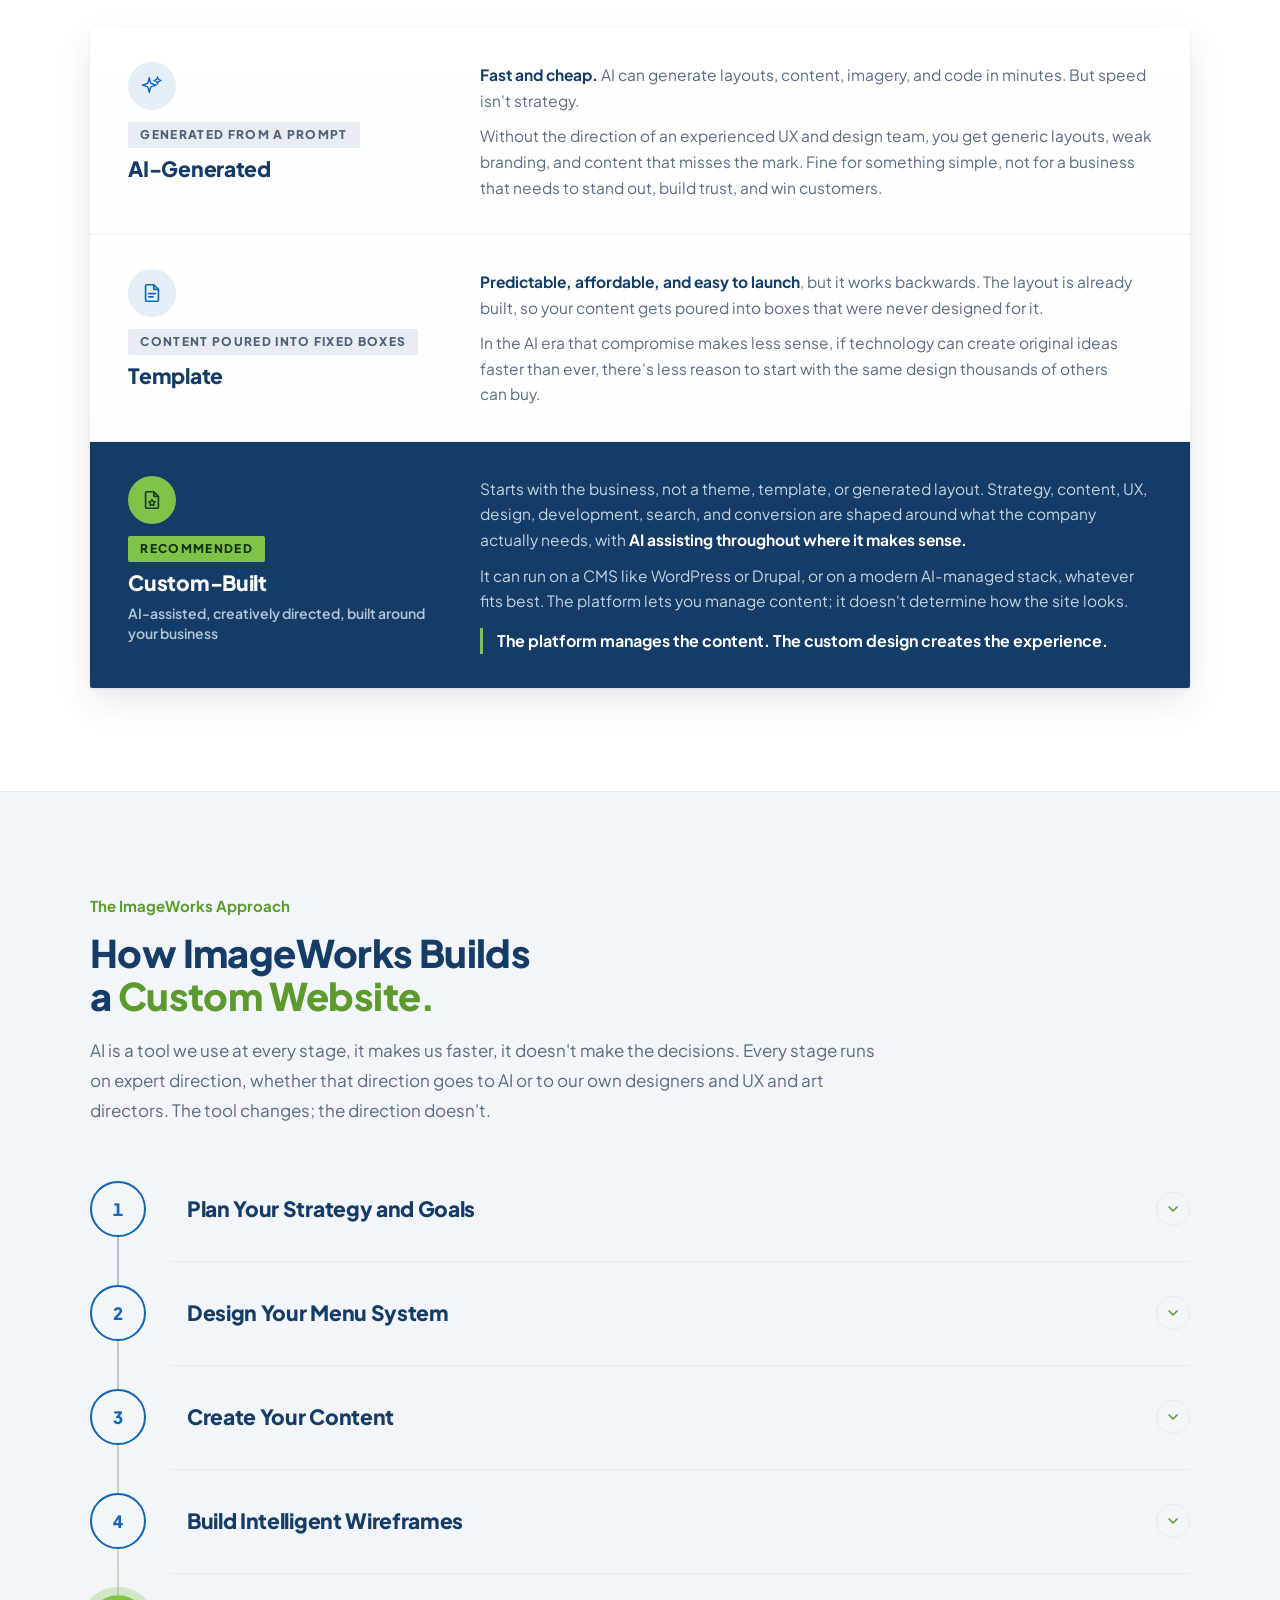
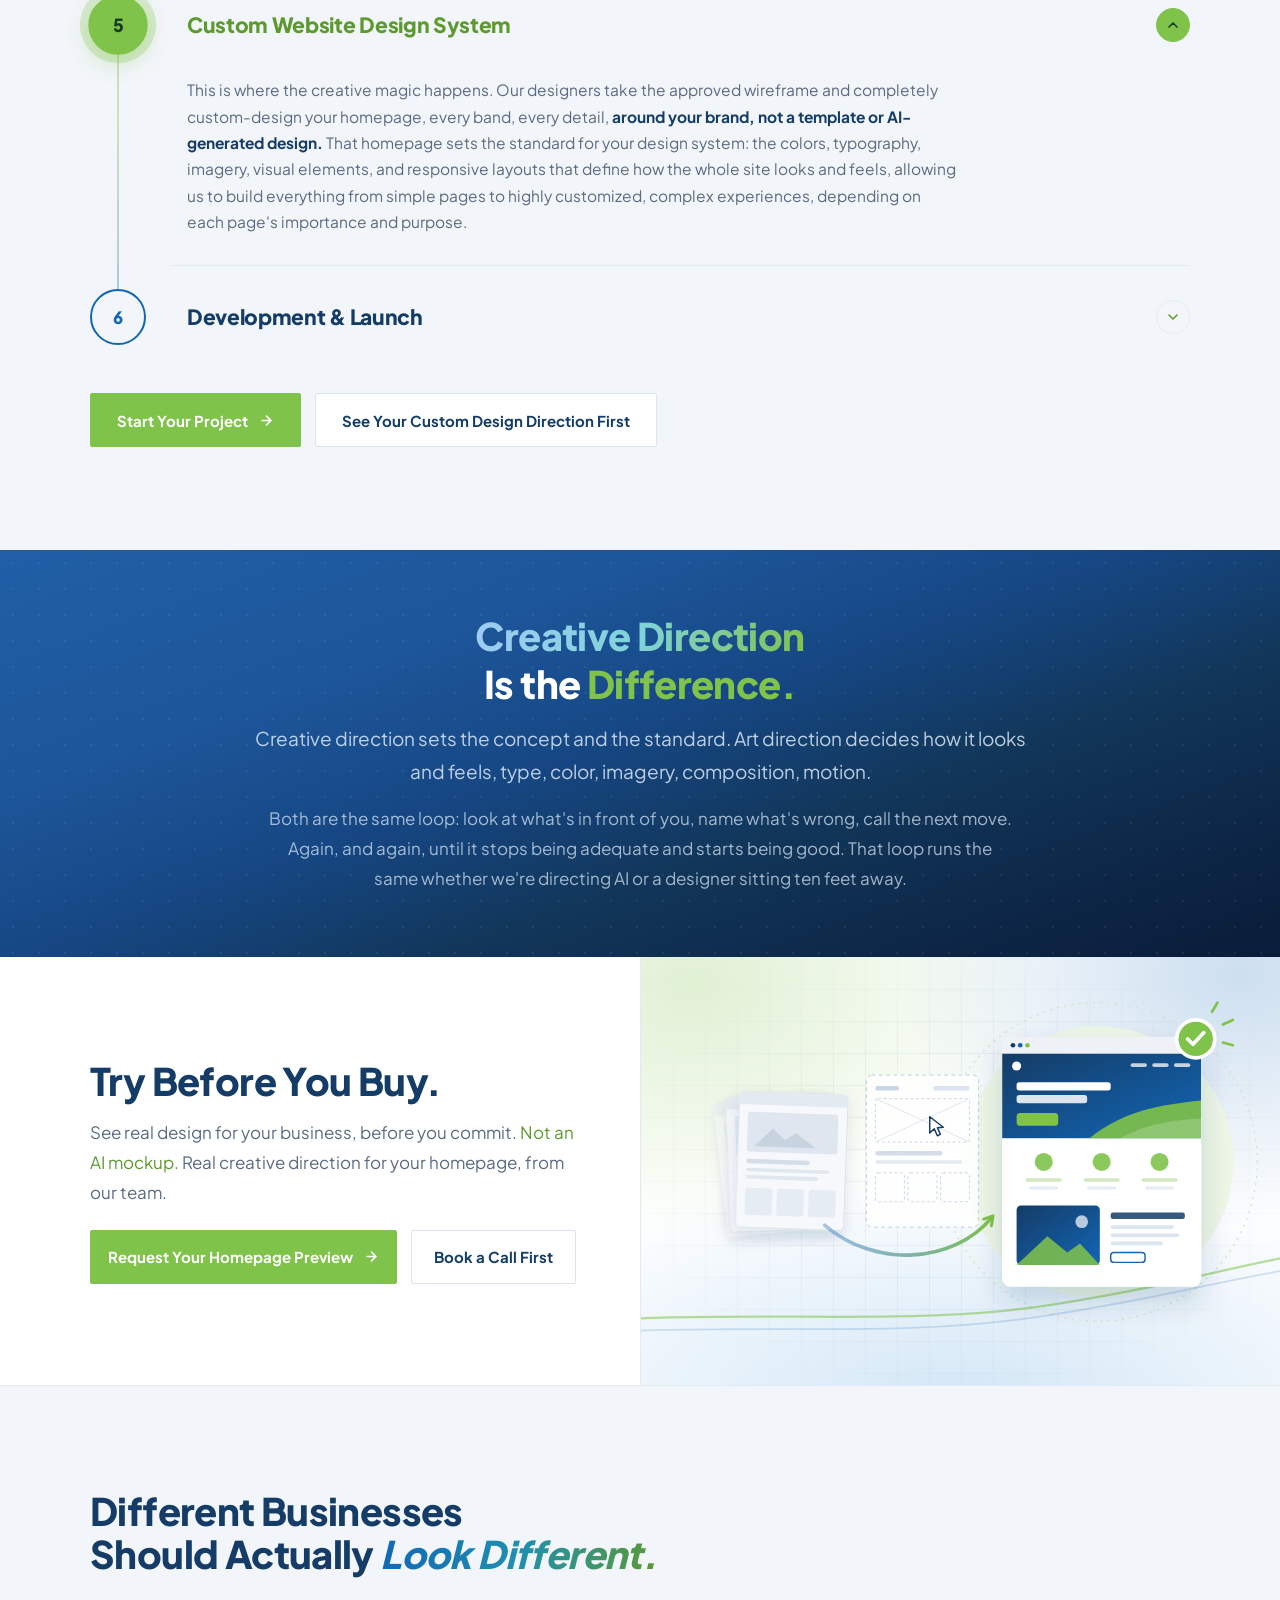
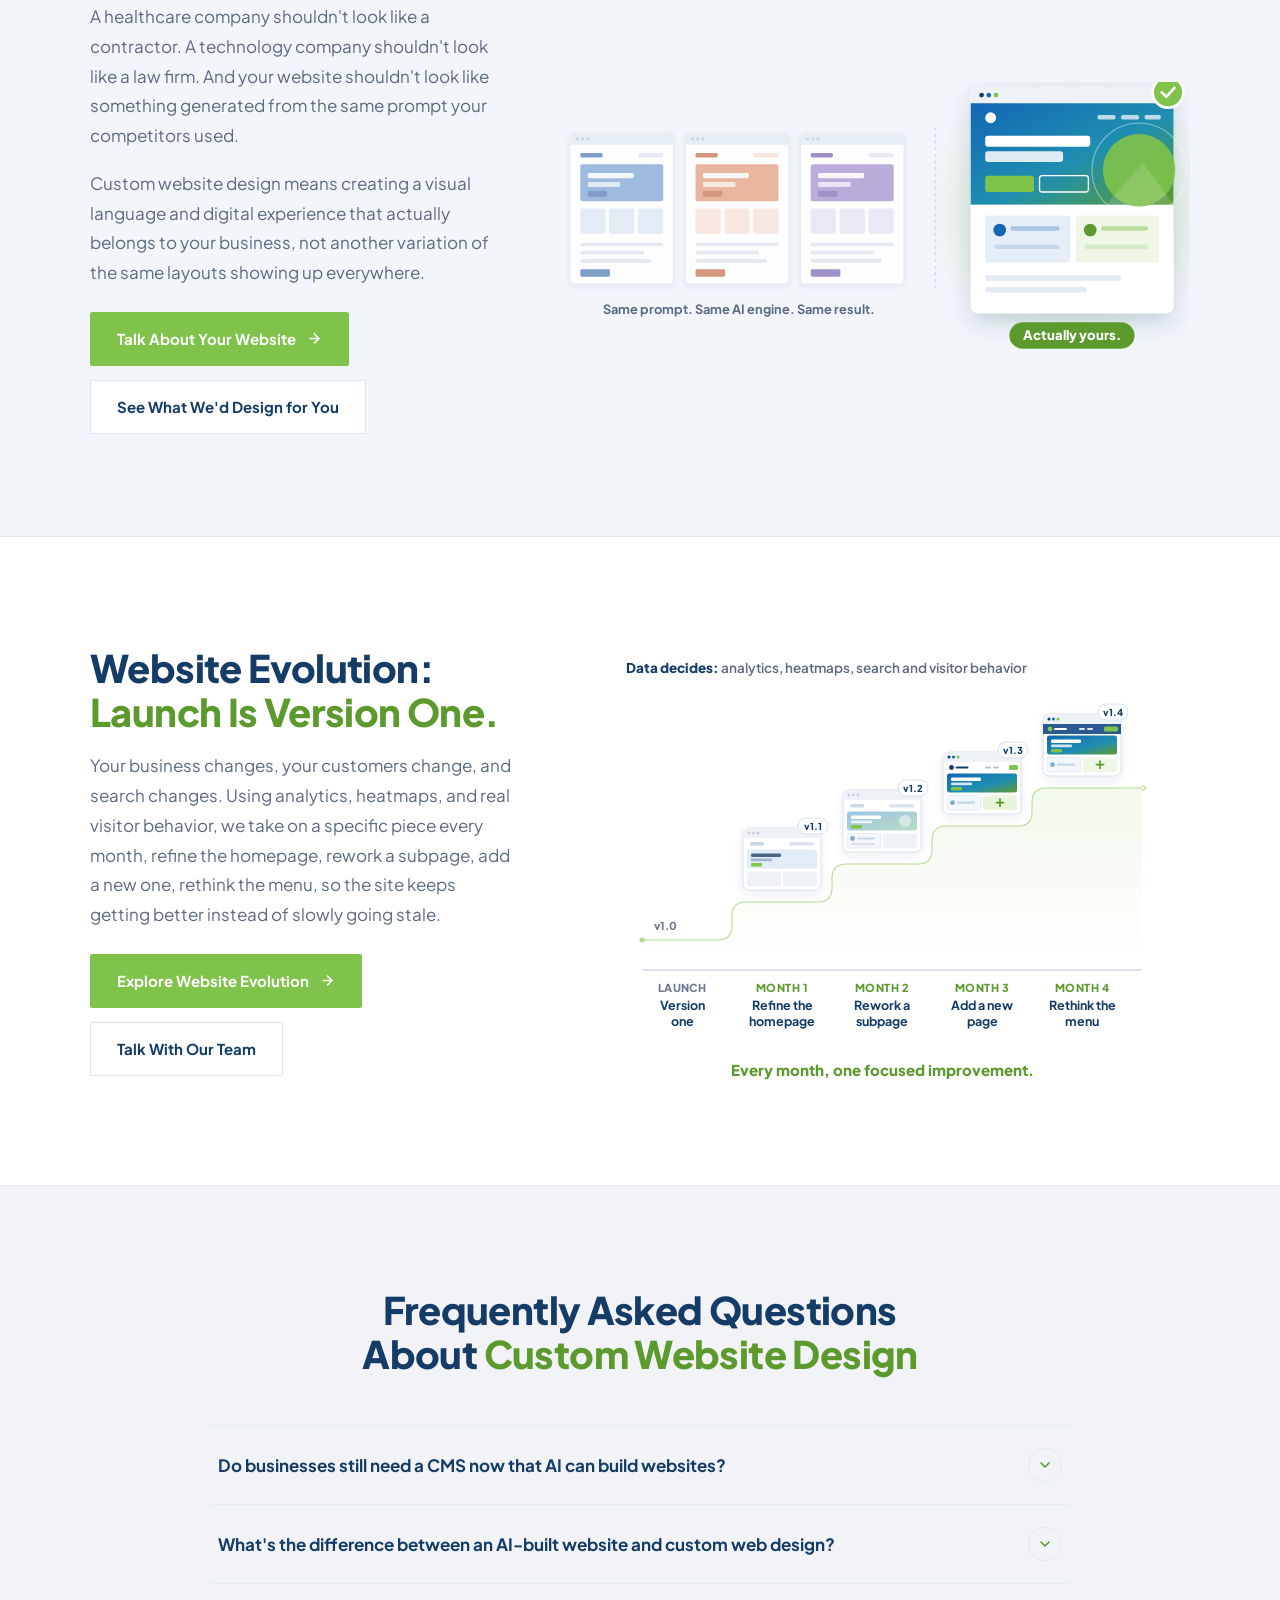
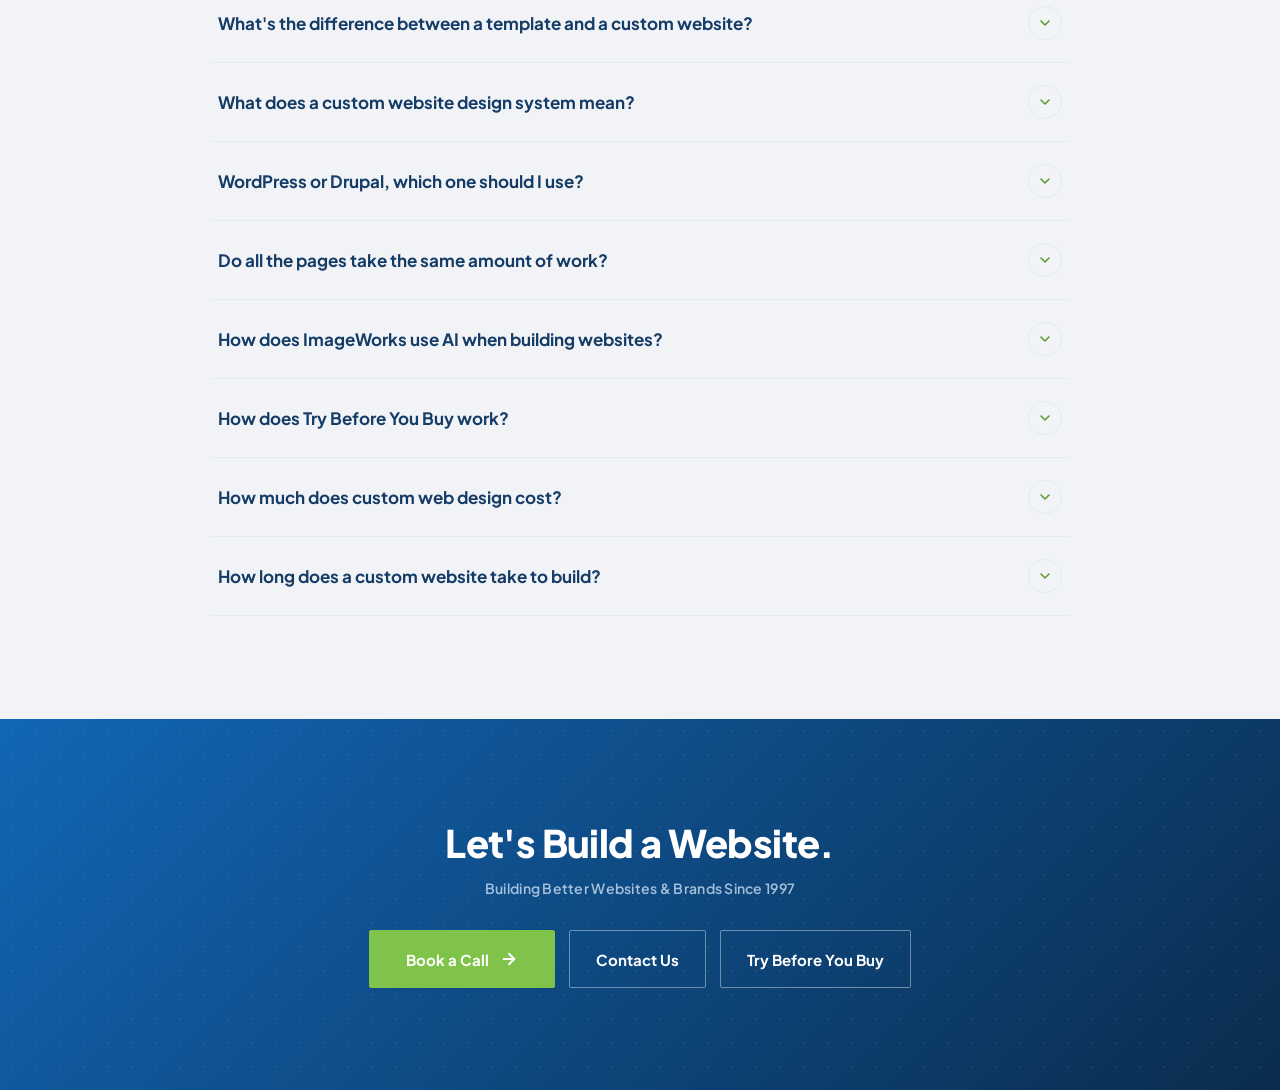
==== commit 21a9d3c8: "Try Before You Buy: generic pages to wireframe to a finished custom homepage, in place of the charac" ====
--- a/index.html
+++ b/index.html
@@ -109,7 +109,7 @@
 }
 </script>
 
-<link rel="stylesheet" href="styles.css?v=ec0de6fc">
+<link rel="stylesheet" href="styles.css?v=f45204c2">
 <script src="app.js?v=b11fe388"></script>
 </head>
 <body>
@@ -396,110 +396,104 @@
             <a class="btn btn--outline" href="https://www.imageworkscreative.com/lets-grow-your-brand">Book a Call First</a>
           </div>
         </div>
-        <!-- A fitting room. The mascot changes outfit for each business: a
-             web designer, a doctor, a contractor, a vet with a capybara and a
-             realtor, each beside a hanging screen that says who it was
-             designed for, with the palette and the typeface picked for that
-             business. Every change lands with a squash and a puff. -->
-        <figure class="offer-art" role="img" aria-label="Cartoon characters stepping into a fitting room alcove one after another, a web designer, a doctor, a contractor, a vet with a capybara and a realtor, each beside a hanging screen that reads Designed for a tech company, a healthcare company, a contractor, a veterinary clinic and a real estate agency, each with its own colour palette and typeface">
+        <!-- Try before you buy, as the work moves: the generic pages and
+             templates on the left, the wireframe being worked on in the
+             middle, and the finished custom homepage on the right, ticked,
+             with an arrow carrying one into the next. Drawn in the brand's
+             navy, blue and green. -->
+        <figure class="offer-art" role="img" aria-label="Generic template pages turn into a wireframe, then into a finished custom-designed homepage with a green check">
           <svg viewBox="0 0 600 420" xmlns="http://www.w3.org/2000/svg" aria-hidden="true" font-family="Plus Jakarta Sans, sans-serif">
-            <!-- the fitting room: an arched alcove in the page's blue tints, a
-                 green arc along one shoulder of it, and the floor line -->
             <defs>
-              <linearGradient id="ch-arch" x1="0" y1="0" x2="0" y2="1">
-                <stop offset="0" stop-color="#dbe7f5"/><stop offset="1" stop-color="#eef4fa"/>
-              </linearGradient>
-              <radialGradient id="ch-wg"><stop offset="0" stop-color="#80c34a" stop-opacity=".30"/><stop offset="1" stop-color="#80c34a" stop-opacity="0"/></radialGradient>
-              <radialGradient id="ch-wb"><stop offset="0" stop-color="#1266b5" stop-opacity=".22"/><stop offset="1" stop-color="#1266b5" stop-opacity="0"/></radialGradient>
-              <linearGradient id="ch-spec" x1="0" y1="0" x2="1" y2="0">
-                <stop offset="0" stop-color="#1266b5"/><stop offset=".5" stop-color="#14a3a3"/><stop offset="1" stop-color="#80c34a"/>
-              </linearGradient>
-              <linearGradient id="ch-shine" x1="0" y1="0" x2="1" y2="0">
-                <stop offset="0" stop-color="#fff" stop-opacity="0"/><stop offset=".5" stop-color="#fff" stop-opacity=".55"/><stop offset="1" stop-color="#fff" stop-opacity="0"/>
-              </linearGradient>
-              <clipPath id="mc-eL1"><circle cx="585" cy="348" r="40"/></clipPath><clipPath id="mc-eR1"><circle cx="680" cy="348" r="40"/></clipPath><clipPath id="mc-bd1"><path d="M435 440 L775 440 L775 610 C775 670 730 712 670 712 L540 712 C480 712 435 670 435 610 Z"/></clipPath><clipPath id="mc-eL2"><circle cx="585" cy="348" r="40"/></clipPath><clipPath id="mc-eR2"><circle cx="680" cy="348" r="40"/></clipPath><clipPath id="mc-bd2"><path d="M435 440 L775 440 L775 610 C775 670 730 712 670 712 L540 712 C480 712 435 670 435 610 Z"/></clipPath><clipPath id="mc-eL3"><circle cx="585" cy="348" r="40"/></clipPath><clipPath id="mc-eR3"><circle cx="680" cy="348" r="40"/></clipPath><clipPath id="mc-bd3"><path d="M435 440 L775 440 L775 610 C775 670 730 712 670 712 L540 712 C480 712 435 670 435 610 Z"/></clipPath><clipPath id="mc-eL4"><circle cx="585" cy="348" r="40"/></clipPath><clipPath id="mc-eR4"><circle cx="680" cy="348" r="40"/></clipPath><clipPath id="mc-bd4"><path d="M435 440 L775 440 L775 610 C775 670 730 712 670 712 L540 712 C480 712 435 670 435 610 Z"/></clipPath><clipPath id="mc-eL5"><circle cx="585" cy="348" r="40"/></clipPath><clipPath id="mc-eR5"><circle cx="680" cy="348" r="40"/></clipPath><clipPath id="mc-bd5"><path d="M435 440 L775 440 L775 610 C775 670 730 712 670 712 L540 712 C480 712 435 670 435 610 Z"/></clipPath>
-              <linearGradient id="ch-spot" x1="0" y1="0" x2="0" y2="1">
-                <stop offset="0" stop-color="#fff" stop-opacity=".85"/><stop offset=".55" stop-color="#fff" stop-opacity=".25"/><stop offset="1" stop-color="#fff" stop-opacity="0"/>
-              </linearGradient>
-              <radialGradient id="ch-floorglow"><stop offset="0" stop-color="#fff" stop-opacity=".95"/><stop offset=".6" stop-color="#fff" stop-opacity=".4"/><stop offset="1" stop-color="#fff" stop-opacity="0"/></radialGradient>
-              <radialGradient id="ch-floorfade"><stop offset="0" stop-color="#1266b5" stop-opacity=".14"/><stop offset="1" stop-color="#1266b5" stop-opacity="0"/></radialGradient>
-              <clipPath id="ch-archclip"><path d="M126 399V172A132 132 0 0 1 390 172V399Z"/></clipPath>
+              <filter id="tb-soft" x="-20%" y="-20%" width="140%" height="150%"><feDropShadow dx="0" dy="6" stdDeviation="8" flood-color="#143c66" flood-opacity=".1"/></filter>
+              <filter id="tb-lift" x="-20%" y="-20%" width="140%" height="150%"><feDropShadow dx="0" dy="16" stdDeviation="16" flood-color="#143c66" flood-opacity=".18"/></filter>
+              <linearGradient id="tb-hero" x1="0" y1="0" x2="1" y2="1"><stop offset="0" stop-color="#143c66"/><stop offset="1" stop-color="#1266b5"/></linearGradient>
+              <linearGradient id="tb-arrow" x1="0" y1="0" x2="1" y2="0"><stop offset="0" stop-color="#1266b5" stop-opacity=".35"/><stop offset="1" stop-color="#80c34a"/></linearGradient>
+              <linearGradient id="tb-wave" x1="0" y1="0" x2="1" y2="0"><stop offset="0" stop-color="#143c66"/><stop offset="1" stop-color="#1266b5"/></linearGradient>
+              <marker id="tb-head" viewBox="0 0 10 10" refX="5" refY="5" markerWidth="4" markerHeight="4" orient="auto" markerUnits="strokeWidth"><path d="M1 1.5L7 5L1 8.5" fill="none" stroke="#80c34a" stroke-width="2" stroke-linecap="round" stroke-linejoin="round"/></marker>
+              <clipPath id="tb-heroclip"><path d="M0 18H220V112H0z"/></clipPath>
             </defs>
-            <!-- the page's washes, drifting: green top left, brand blue top right -->
-            <circle class="ch-wash ch-wash--g" cx="110" cy="90" r="210" fill="url(#ch-wg)"/>
-            <circle class="ch-wash ch-wash--b" cx="510" cy="80" r="220" fill="url(#ch-wb)"/>
-            <!-- an orbit round the alcove, the evolution diagram's ring and dot;
-                 the alcove is drawn over its lower half, so the dot slips behind it -->
-            <circle cx="258" cy="172" r="152" fill="none" stroke="#1266b5" stroke-opacity=".22" stroke-width="1.5" stroke-dasharray="2 7" stroke-linecap="round"/>
-            <g class="ch-orbit"><circle cx="258" cy="20" r="6" fill="#80c34a" stroke="#fff" stroke-width="2.5"/><circle cx="258" cy="324" r="4" fill="#1266b5" stroke="#fff" stroke-width="2"/></g>
-            <path d="M122 399V172A136 136 0 0 1 394 172V399Z" fill="#c9dcf0"/>
-            <path d="M126 399V172A132 132 0 0 1 390 172V399Z" fill="url(#ch-arch)"/>
-            <path d="M210 52H306L372 399H144Z" fill="url(#ch-spot)" clip-path="url(#ch-archclip)" opacity=".7"/>
-            <ellipse cx="258" cy="396" rx="120" ry="22" fill="url(#ch-floorglow)" clip-path="url(#ch-archclip)"/>
-            <path d="M141 399V174A117 117 0 0 1 375 174V399" fill="none" stroke="#fff" stroke-width="3" opacity=".8"/>
-            <g clip-path="url(#ch-archclip)"><rect class="ch-shine" x="-200" y="40" width="90" height="360" fill="url(#ch-shine)" transform="skewX(-14)"/></g>
-            <path d="M258 40A132 132 0 0 1 390 172" fill="none" stroke="url(#ch-spec)" stroke-width="5" stroke-linecap="round"/>
-            <!-- sparkles and floating dots in the brand colours -->
-            <circle class="ch-float" cx="104" cy="112" r="5" fill="#80c34a"/>
-            <circle class="ch-float ch-float--2" cx="98" cy="292" r="4" fill="#1266b5" fill-opacity=".45"/>
-            <circle class="ch-float ch-float--3" cx="560" cy="120" r="3.5" fill="#14a3a3" fill-opacity=".6"/>
-            <g transform="translate(78 211) scale(.32)"><path class="ch-spark" d="M0 -34Q5 -5 34 0Q5 5 0 34Q-5 5 -34 0Q-5 -5 0 -34Z" fill="#1266b5" fill-opacity=".5"/></g>
-            <g transform="translate(576 309) scale(.27)"><path class="ch-spark ch-spark--2" d="M0 -34Q5 -5 34 0Q5 5 0 34Q-5 5 -34 0Q-5 -5 0 -34Z" fill="#80c34a"/></g>
-            <g transform="translate(180 37) scale(.22)"><path class="ch-spark ch-spark--3" d="M0 -34Q5 -5 34 0Q5 5 0 34Q-5 5 -34 0Q-5 -5 0 -34Z" fill="#14a3a3" fill-opacity=".7"/></g>
-            <g transform="translate(448 52) scale(.18)"><path class="ch-spark ch-spark--4" d="M0 -34Q5 -5 34 0Q5 5 0 34Q-5 5 -34 0Q-5 -5 0 -34Z" fill="#80c34a" fill-opacity=".8"/></g>
-            <ellipse cx="300" cy="402" rx="290" ry="26" fill="url(#ch-floorfade)"/>
-            <path d="M40 399H560" stroke="#d5e0ec" stroke-width="2"/>
-
-            <g class="ch-hop">
-                <!-- the web designer: coral hoodie, a laptop -->
-                <g class="ch-fit ch-fit--1"><g transform="translate(-37.4 20.85) scale(.475)"><rect class="mc-shadow" x="423" y="768" width="376" height="48" rx="24" fill="#000" opacity=".17"/><rect class="mc-shoeL" x="498" y="744" width="106" height="50" rx="25" fill="#2B2B33"/><rect class="mc-shoeR" x="625" y="744" width="106" height="50" rx="25" fill="#2B2B33"/><g class="mc-bob"><g class="mc-armR"><path d="M765 498 L808 531 L808 602 L765 590 Z" fill="#FF7259"/><line x1="806" y1="566" x2="850" y2="535" stroke="#FF7259" stroke-width="72" stroke-linecap="round"/><rect x="830" y="463" width="30" height="94" rx="15" fill="#F7C4A5"/><rect x="845" y="489" width="64" height="74" rx="31" fill="#F7C4A5"/><path d="M867 498 C851 500 848 518 857 526 C847 536 852 554 871 558" fill="none" stroke="#EDA58E" stroke-width="7" stroke-linecap="round"/></g><circle cx="412" cy="452" r="36" fill="#FF7259"/><circle cx="778" cy="472" r="22" fill="#FF7259"/><path d="M435 440 L775 440 L775 610 C775 670 730 712 670 712 L540 712 C480 712 435 670 435 610 Z" fill="#FF7259"/><g clip-path="url(#mc-bd1)"><line x1="608" y1="542" x2="608" y2="598" stroke="#E5533D" stroke-width="9" stroke-linecap="round"/><line x1="676" y1="538" x2="676" y2="584" stroke="#E5533D" stroke-width="9" stroke-linecap="round"/></g><g class="mc-armL"><rect x="352" y="545" width="112" height="116" rx="52" fill="#FF7259"/><rect x="512" y="604" width="74" height="14" rx="7" fill="#A9ADB1"/><path d="M367 507 L487 507 Q497 507 499 517 L521 606 Q523 617 512 617 L393 617 Q383 617 380 607 L357 520 Q354 507 367 507 Z" fill="#C6C9CC"/><ellipse cx="436" cy="561" rx="13" ry="15" fill="#fff"/><rect x="400" y="594" width="82" height="62" rx="28" fill="#F7C4A5"/></g><circle cx="425" cy="362" r="36" fill="#F7C4A5"/><path d="M435 290 Q435 246 479 246 L715 246 Q775 246 775 306 L775 455 L640 525 L435 450 Z" fill="#F7C4A5"/><g clip-path="url(#mc-eL1)"><rect x="540" y="300" width="90" height="96" fill="#fff"/><circle cx="585" cy="354" r="19" fill="#111"/><circle cx="592" cy="353" r="4" fill="#fff"/><rect class="mc-lid" x="540" y="254" width="90" height="92" fill="#EDA58E"/></g><g clip-path="url(#mc-eR1)"><rect x="635" y="300" width="90" height="96" fill="#fff"/><circle cx="678" cy="354" r="19" fill="#111"/><circle cx="685" cy="353" r="4" fill="#fff"/><rect class="mc-lid" x="635" y="254" width="90" height="92" fill="#EDA58E"/></g><rect x="543" y="293" width="82" height="20" rx="10" fill="#3B2A22"/><path class="mc-brow" d="M657 290 Q690 272 718 288" fill="none" stroke="#3B2A22" stroke-width="20" stroke-linecap="round"/><rect x="628" y="346" width="22" height="54" rx="11" fill="#EDA58E"/><path d="M581 410 Q622 440 664 425" fill="none" stroke="#D9806A" stroke-width="9" stroke-linecap="round"/><path class="mc-hair" fill="#3B2A22" d="M458 342 C430 335 405 300 412 262 C418 225 450 205 480 198 C500 140 560 100 615 100 C680 100 720 150 770 155 C800 157 820 135 838 142 C856 150 852 215 806 266 C830 275 852 262 868 276 C872 320 835 375 775 398 L775 340 C775 285 740 246 695 246 L522 246 C487 246 470 290 458 342 Z"/></g></g></g>
-                <!-- the doctor: white coat over teal scrubs, a stethoscope, a clipboard -->
-                <g class="ch-fit ch-fit--2"><g transform="translate(-37.4 20.85) scale(.475)"><rect class="mc-shadow" x="423" y="768" width="376" height="48" rx="24" fill="#000" opacity=".17"/><rect class="mc-shoeL" x="498" y="744" width="106" height="50" rx="25" fill="#2BB5A8"/><rect class="mc-shoeR" x="625" y="744" width="106" height="50" rx="25" fill="#2BB5A8"/><g class="mc-bob"><g class="mc-armR"><path d="M765 498 L808 531 L808 602 L765 590 Z" fill="#FFFFFF"/><line x1="806" y1="566" x2="850" y2="535" stroke="#FFFFFF" stroke-width="72" stroke-linecap="round"/><rect x="830" y="463" width="30" height="94" rx="15" fill="#F7C4A5"/><rect x="845" y="489" width="64" height="74" rx="31" fill="#F7C4A5"/><path d="M867 498 C851 500 848 518 857 526 C847 536 852 554 871 558" fill="none" stroke="#EDA58E" stroke-width="7" stroke-linecap="round"/></g><path d="M435 440 L775 440 L775 610 C775 670 730 712 670 712 L540 712 C480 712 435 670 435 610 Z" fill="#FFFFFF"/><g clip-path="url(#mc-bd2)"><path d="M572 470 L708 462 L640 606 Z" fill="#2BB5A8"/><path d="M572 498 L640 606 L708 490" fill="none" stroke="#D3DCE5" stroke-width="8" stroke-linejoin="round" stroke-linecap="round"/><line x1="640" y1="606" x2="640" y2="712" stroke="#D3DCE5" stroke-width="8"/><path d="M548 478 C538 570 600 612 640 612 C680 612 738 570 730 468" fill="none" stroke="#3A4352" stroke-width="9" stroke-linecap="round"/><line x1="640" y1="612" x2="640" y2="640" stroke="#3A4352" stroke-width="9" stroke-linecap="round"/><circle cx="640" cy="652" r="19" fill="#AEB8C4"/><circle cx="640" cy="652" r="9" fill="#3A4352"/><rect x="690" y="612" width="56" height="46" rx="8" fill="none" stroke="#D3DCE5" stroke-width="7"/><rect x="722" y="596" width="9" height="30" rx="4.5" fill="#FF5A4F"/></g><g class="mc-armL"><rect x="352" y="545" width="112" height="116" rx="52" fill="#FFFFFF"/><path d="M367 507 L487 507 Q497 507 499 517 L521 606 Q523 617 512 617 L393 617 Q383 617 380 607 L357 520 Q354 507 367 507 Z" fill="#B9793F"/><path d="M380 524 L482 524 L502 602 L400 602 Z" fill="#fff"/><path d="M394 545 H474 M399 564 H479 M404 583 H462" stroke="#C9D3DB" stroke-width="6" stroke-linecap="round" fill="none"/><rect x="402" y="498" width="52" height="18" rx="7" fill="#8D99A6"/><rect x="400" y="594" width="82" height="62" rx="28" fill="#F7C4A5"/></g><circle cx="425" cy="362" r="36" fill="#F7C4A5"/><path d="M435 290 Q435 246 479 246 L715 246 Q775 246 775 306 L775 455 L640 525 L435 450 Z" fill="#F7C4A5"/><g clip-path="url(#mc-eL2)"><rect x="540" y="300" width="90" height="96" fill="#fff"/><circle cx="585" cy="354" r="19" fill="#111"/><circle cx="592" cy="353" r="4" fill="#fff"/><rect class="mc-lid" x="540" y="254" width="90" height="92" fill="#EDA58E"/></g><g clip-path="url(#mc-eR2)"><rect x="635" y="300" width="90" height="96" fill="#fff"/><circle cx="678" cy="354" r="19" fill="#111"/><circle cx="685" cy="353" r="4" fill="#fff"/><rect class="mc-lid" x="635" y="254" width="90" height="92" fill="#EDA58E"/></g><rect x="543" y="293" width="82" height="20" rx="10" fill="#3B2A22"/><path class="mc-brow" d="M657 290 Q690 272 718 288" fill="none" stroke="#3B2A22" stroke-width="20" stroke-linecap="round"/><rect x="628" y="346" width="22" height="54" rx="11" fill="#EDA58E"/><path d="M581 410 Q622 440 664 425" fill="none" stroke="#D9806A" stroke-width="9" stroke-linecap="round"/><path class="mc-hair" fill="#3B2A22" d="M458 342 C430 335 405 300 412 262 C418 225 450 205 480 198 C500 140 560 100 615 100 C680 100 720 150 770 155 C800 157 820 135 838 142 C856 150 852 215 806 266 C830 275 852 262 868 276 C872 320 835 375 775 398 L775 340 C775 285 740 246 695 246 L522 246 C487 246 470 290 458 342 Z"/></g></g></g>
-                <!-- the contractor: hard hat, hi-vis vest, tool belt, a blueprint -->
-                <g class="ch-fit ch-fit--3"><g transform="translate(-37.4 20.85) scale(.475)"><rect class="mc-shadow" x="423" y="768" width="376" height="48" rx="24" fill="#000" opacity=".17"/><rect class="mc-shoeL" x="498" y="744" width="106" height="50" rx="25" fill="#C68A3C"/><rect class="mc-shoeR" x="625" y="744" width="106" height="50" rx="25" fill="#C68A3C"/><g class="mc-bob"><g class="mc-armR"><path d="M765 498 L808 531 L808 602 L765 590 Z" fill="#3E6FB0"/><line x1="806" y1="566" x2="850" y2="535" stroke="#3E6FB0" stroke-width="72" stroke-linecap="round"/><rect x="830" y="463" width="30" height="94" rx="15" fill="#F7C4A5"/><rect x="845" y="489" width="64" height="74" rx="31" fill="#F7C4A5"/><path d="M867 498 C851 500 848 518 857 526 C847 536 852 554 871 558" fill="none" stroke="#EDA58E" stroke-width="7" stroke-linecap="round"/></g><path d="M435 440 L775 440 L775 610 C775 670 730 712 670 712 L540 712 C480 712 435 670 435 610 Z" fill="#3E6FB0"/><g clip-path="url(#mc-bd3)"><rect x="430" y="430" width="350" height="290" fill="#FF8A1F"/><path d="M596 480 L684 474 L640 578 Z" fill="#3E6FB0"/><line x1="640" y1="578" x2="640" y2="712" stroke="#DB6E00" stroke-width="7"/><rect x="492" y="430" width="26" height="290" fill="#FFE45C"/><rect x="700" y="430" width="26" height="290" fill="#FFE45C"/><rect x="430" y="596" width="350" height="24" fill="#FFE45C"/><rect x="430" y="652" width="350" height="32" fill="#8B5A42"/><rect x="618" y="646" width="44" height="44" rx="9" fill="#FFC233"/><rect x="630" y="658" width="20" height="20" rx="4" fill="#8B5A42"/></g><g class="mc-armL"><rect x="352" y="545" width="112" height="116" rx="52" fill="#3E6FB0"/><path d="M367 507 L487 507 Q497 507 499 517 L521 606 Q523 617 512 617 L393 617 Q383 617 380 607 L357 520 Q354 507 367 507 Z" fill="#2F6FDE"/><path d="M404 594 L397 562 L428 536 L462 556 L470 592 Z" fill="none" stroke="#fff" stroke-width="5" stroke-linejoin="round"/><path d="M424 594 L420 572 L438 572 L442 594" fill="none" stroke="#fff" stroke-width="5" stroke-linejoin="round"/><path d="M476 530 H490 M480 546 H494" stroke="#fff" stroke-width="5" stroke-linecap="round" fill="none"/><rect x="400" y="594" width="82" height="62" rx="28" fill="#F7C4A5"/></g><circle cx="425" cy="362" r="36" fill="#F7C4A5"/><path d="M435 290 Q435 246 479 246 L715 246 Q775 246 775 306 L775 455 L640 525 L435 450 Z" fill="#F7C4A5"/><g clip-path="url(#mc-eL3)"><rect x="540" y="300" width="90" height="96" fill="#fff"/><circle cx="585" cy="354" r="19" fill="#111"/><circle cx="592" cy="353" r="4" fill="#fff"/><rect class="mc-lid" x="540" y="254" width="90" height="92" fill="#EDA58E"/></g><g clip-path="url(#mc-eR3)"><rect x="635" y="300" width="90" height="96" fill="#fff"/><circle cx="678" cy="354" r="19" fill="#111"/><circle cx="685" cy="353" r="4" fill="#fff"/><rect class="mc-lid" x="635" y="254" width="90" height="92" fill="#EDA58E"/></g><rect x="543" y="293" width="82" height="20" rx="10" fill="#3B2A22"/><path class="mc-brow" d="M657 290 Q690 272 718 288" fill="none" stroke="#3B2A22" stroke-width="20" stroke-linecap="round"/><rect x="628" y="346" width="22" height="54" rx="11" fill="#EDA58E"/><path d="M581 410 Q622 440 664 425" fill="none" stroke="#D9806A" stroke-width="9" stroke-linecap="round"/><g class="mc-hair"><rect x="435" y="262" width="26" height="62" rx="10" fill="#3B2A22"/><rect x="749" y="262" width="26" height="62" rx="10" fill="#3B2A22"/><path d="M440 264 C440 160 520 116 605 116 C690 116 770 160 770 264 Z" fill="#FFC233"/><rect x="586" y="104" width="38" height="160" rx="19" fill="#F0A800"/><rect x="414" y="244" width="402" height="36" rx="18" fill="#F0A800"/></g></g></g></g>
-                <!-- the vet: teal scrubs, a paw badge, a stethoscope, a capybara at their feet -->
-                <g class="ch-fit ch-fit--4"><g transform="translate(-37.4 20.85) scale(.475)"><rect class="mc-shadow" x="423" y="768" width="376" height="48" rx="24" fill="#000" opacity=".17"/><rect class="mc-shoeL" x="498" y="744" width="106" height="50" rx="25" fill="#2B2B33"/><rect class="mc-shoeR" x="625" y="744" width="106" height="50" rx="25" fill="#2B2B33"/><g class="mc-bob"><g class="mc-armR"><path d="M765 498 L808 531 L808 602 L765 590 Z" fill="#2BB5A8"/><line x1="806" y1="566" x2="850" y2="535" stroke="#2BB5A8" stroke-width="72" stroke-linecap="round"/><rect x="830" y="463" width="30" height="94" rx="15" fill="#F7C4A5"/><rect x="845" y="489" width="64" height="74" rx="31" fill="#F7C4A5"/><path d="M867 498 C851 500 848 518 857 526 C847 536 852 554 871 558" fill="none" stroke="#EDA58E" stroke-width="7" stroke-linecap="round"/></g><path d="M435 440 L775 440 L775 610 C775 670 730 712 670 712 L540 712 C480 712 435 670 435 610 Z" fill="#2BB5A8"/><g clip-path="url(#mc-bd4)"><path d="M584 500 L640 596 L700 490" fill="none" stroke="#1E8F84" stroke-width="11" stroke-linejoin="round" stroke-linecap="round"/><path d="M548 478 C538 570 600 612 640 612 C680 612 738 570 730 468" fill="none" stroke="#27323F" stroke-width="9" stroke-linecap="round"/><line x1="640" y1="612" x2="640" y2="640" stroke="#27323F" stroke-width="9" stroke-linecap="round"/><circle cx="640" cy="652" r="19" fill="#AEB8C4"/><circle cx="640" cy="652" r="9" fill="#27323F"/><circle cx="716" cy="652" r="12" fill="#fff"/><circle cx="700" cy="634" r="6" fill="#fff"/><circle cx="716" cy="627" r="6" fill="#fff"/><circle cx="732" cy="634" r="6" fill="#fff"/></g><g class="mc-armL"><rect x="352" y="545" width="112" height="116" rx="52" fill="#2BB5A8"/><rect x="400" y="594" width="82" height="62" rx="28" fill="#F7C4A5"/></g><circle cx="425" cy="362" r="36" fill="#F7C4A5"/><path d="M435 290 Q435 246 479 246 L715 246 Q775 246 775 306 L775 455 L640 525 L435 450 Z" fill="#F7C4A5"/><g clip-path="url(#mc-eL4)"><rect x="540" y="300" width="90" height="96" fill="#fff"/><circle cx="585" cy="354" r="19" fill="#111"/><circle cx="592" cy="353" r="4" fill="#fff"/><rect class="mc-lid" x="540" y="254" width="90" height="92" fill="#EDA58E"/></g><g clip-path="url(#mc-eR4)"><rect x="635" y="300" width="90" height="96" fill="#fff"/><circle cx="678" cy="354" r="19" fill="#111"/><circle cx="685" cy="353" r="4" fill="#fff"/><rect class="mc-lid" x="635" y="254" width="90" height="92" fill="#EDA58E"/></g><rect x="543" y="293" width="82" height="20" rx="10" fill="#3B2A22"/><path class="mc-brow" d="M657 290 Q690 272 718 288" fill="none" stroke="#3B2A22" stroke-width="20" stroke-linecap="round"/><rect x="628" y="346" width="22" height="54" rx="11" fill="#EDA58E"/><path d="M581 410 Q622 440 664 425" fill="none" stroke="#D9806A" stroke-width="9" stroke-linecap="round"/><path class="mc-hair" fill="#3B2A22" d="M458 342 C430 335 405 300 412 262 C418 225 450 205 480 198 C500 140 560 100 615 100 C680 100 720 150 770 155 C800 157 820 135 838 142 C856 150 852 215 806 266 C830 275 852 262 868 276 C872 320 835 375 775 398 L775 340 C775 285 740 246 695 246 L522 246 C487 246 470 290 458 342 Z"/></g><rect x="816" y="784" width="138" height="26" rx="13" fill="#000" opacity=".17"/><g class="mc-pet"><rect x="824" y="702" width="112" height="92" rx="42" fill="#A86F48"/><rect x="838" y="770" width="28" height="26" rx="13" fill="#8A5A3C"/><rect x="896" y="770" width="28" height="26" rx="13" fill="#8A5A3C"/><circle class="mc-ear" cx="844" cy="636" r="12" fill="#8A5A3C"/><circle class="mc-ear mc-ear--r" cx="916" cy="636" r="12" fill="#8A5A3C"/><rect x="830" y="628" width="100" height="86" rx="34" fill="#B98457"/><rect x="846" y="672" width="68" height="42" rx="19" fill="#8A5A3C"/><ellipse cx="868" cy="684" rx="4.5" ry="3.5" fill="#2B2B33"/><ellipse cx="892" cy="684" rx="4.5" ry="3.5" fill="#2B2B33"/><path d="M872 700q8 5 16 0" fill="none" stroke="#2B2B33" stroke-width="3.5" stroke-linecap="round"/><circle cx="858" cy="656" r="6.5" fill="#2B2B33"/><circle cx="902" cy="656" r="6.5" fill="#2B2B33"/><circle cx="860" cy="654" r="2" fill="#fff"/><circle cx="904" cy="654" r="2" fill="#fff"/><circle cx="880" cy="618" r="13" fill="#FF9A1F"/><ellipse cx="886" cy="604" rx="7" ry="4" fill="#7CC24B" transform="rotate(-25 886 604)"/></g></g></g>
-                <!-- the realtor: navy blazer, shirt and tie, a house sign -->
-                <g class="ch-fit ch-fit--5"><g transform="translate(-37.4 20.85) scale(.475)"><rect class="mc-shadow" x="423" y="768" width="376" height="48" rx="24" fill="#000" opacity=".17"/><rect class="mc-shoeL" x="498" y="744" width="106" height="50" rx="25" fill="#6B3F2A"/><rect class="mc-shoeR" x="625" y="744" width="106" height="50" rx="25" fill="#6B3F2A"/><g class="mc-bob"><g class="mc-armR"><path d="M765 498 L808 531 L808 602 L765 590 Z" fill="#27365C"/><line x1="806" y1="566" x2="850" y2="535" stroke="#27365C" stroke-width="72" stroke-linecap="round"/><rect x="830" y="463" width="30" height="94" rx="15" fill="#F7C4A5"/><rect x="845" y="489" width="64" height="74" rx="31" fill="#F7C4A5"/><path d="M867 498 C851 500 848 518 857 526 C847 536 852 554 871 558" fill="none" stroke="#EDA58E" stroke-width="7" stroke-linecap="round"/></g><path d="M435 440 L775 440 L775 610 C775 670 730 712 670 712 L540 712 C480 712 435 670 435 610 Z" fill="#27365C"/><g clip-path="url(#mc-bd5)"><path d="M578 470 L702 462 L640 614 Z" fill="#fff"/><path d="M628 528 L652 528 L649 548 L631 548 Z" fill="#FF7259"/><path d="M631 548 L649 548 L657 592 L640 610 L623 592 Z" fill="#FF7259"/><path d="M578 500 L640 614 L702 490" fill="none" stroke="#1A2440" stroke-width="9" stroke-linejoin="round" stroke-linecap="round"/><line x1="640" y1="614" x2="640" y2="712" stroke="#1A2440" stroke-width="8"/><circle cx="640" cy="646" r="8" fill="#FFC233"/><circle cx="640" cy="680" r="8" fill="#FFC233"/><rect x="694" y="604" width="40" height="12" rx="4" fill="#fff"/></g><g class="mc-armL"><rect x="352" y="545" width="112" height="116" rx="52" fill="#27365C"/><path d="M367 507 L487 507 Q497 507 499 517 L521 606 Q523 617 512 617 L393 617 Q383 617 380 607 L357 520 Q354 507 367 507 Z" fill="#E5484D"/><path d="M404 594 L397 562 L428 536 L462 556 L470 592 Z" fill="#fff"/><path d="M426 594 L422 572 L440 572 L444 594 Z" fill="#E5484D"/><rect x="400" y="594" width="82" height="62" rx="28" fill="#F7C4A5"/></g><circle cx="425" cy="362" r="36" fill="#F7C4A5"/><path d="M435 290 Q435 246 479 246 L715 246 Q775 246 775 306 L775 455 L640 525 L435 450 Z" fill="#F7C4A5"/><g clip-path="url(#mc-eL5)"><rect x="540" y="300" width="90" height="96" fill="#fff"/><circle cx="585" cy="354" r="19" fill="#111"/><circle cx="592" cy="353" r="4" fill="#fff"/><rect class="mc-lid" x="540" y="254" width="90" height="92" fill="#EDA58E"/></g><g clip-path="url(#mc-eR5)"><rect x="635" y="300" width="90" height="96" fill="#fff"/><circle cx="678" cy="354" r="19" fill="#111"/><circle cx="685" cy="353" r="4" fill="#fff"/><rect class="mc-lid" x="635" y="254" width="90" height="92" fill="#EDA58E"/></g><rect x="543" y="293" width="82" height="20" rx="10" fill="#3B2A22"/><path class="mc-brow" d="M657 290 Q690 272 718 288" fill="none" stroke="#3B2A22" stroke-width="20" stroke-linecap="round"/><rect x="628" y="346" width="22" height="54" rx="11" fill="#EDA58E"/><path d="M581 410 Q622 440 664 425" fill="none" stroke="#D9806A" stroke-width="9" stroke-linecap="round"/><path class="mc-hair" fill="#3B2A22" d="M458 342 C430 335 405 300 412 262 C418 225 450 205 480 198 C500 140 560 100 615 100 C680 100 720 150 770 155 C800 157 820 135 838 142 C856 150 852 215 806 266 C830 275 852 262 868 276 C872 320 835 375 775 398 L775 340 C775 285 740 246 695 246 L522 246 C487 246 470 290 458 342 Z"/></g></g></g>
-            </g>
-
-            <!-- the screen, drawn like the characters (flat, chunky, rounded): hung
-                 from the ceiling on two cables beside the alcove, a little web
-                 page on it that says who the look was designed for.
-                 It sways on its cables, and its page changes with a quick,
-                 quiet fade each time a new character steps in. -->
-            <g class="ch-screen" transform="translate(500 0)">
-              <path d="M-54 -600V128M54 -600V128" stroke="#2B2B33" stroke-width="4" stroke-linecap="round"/>
-              <rect x="-63" y="120" width="18" height="14" rx="6" fill="#2B2B33"/><rect x="45" y="120" width="18" height="14" rx="6" fill="#2B2B33"/>
-              <g class="ch-screen__body" transform="translate(0 130) scale(1.12) translate(0 -130)">
-                <!-- a flat shadow, the way the characters cast theirs -->
-                <rect x="-72" y="140" width="160" height="136" rx="22" fill="#000" opacity=".12"/>
-                <rect x="-80" y="130" width="160" height="136" rx="22" fill="#2B2B33"/>
-                <rect x="-70" y="140" width="140" height="112" rx="12" fill="#fff"/>
-                <path d="M-70 152q0-12 12-12H58q12 0 12 12V160H-70z" fill="#1266b5"/>
-                <circle cx="-60" cy="150" r="2.6" fill="#80c34a"/><circle cx="-52.5" cy="150" r="2.6" fill="#fff"/><circle cx="-45" cy="150" r="2.6" fill="#fff"/>
-                <text x="13" y="152.5" text-anchor="middle" font-size="6.6" font-weight="800" letter-spacing=".9" fill="#fff">TRY BEFORE YOU BUY</text>
-                <g class="ch-screen__page">
-                <text x="0" y="175" text-anchor="middle" font-size="9.5" font-weight="700" fill="#7A7F8C">Designed for</text>
-                <text class="ch-fit ch-fit--1" text-anchor="middle" font-size="14" font-weight="800" fill="#2B2B33"><tspan x="0" y="188">a tech</tspan><tspan x="0" y="204">company</tspan></text>
-                <text class="ch-fit ch-fit--2" text-anchor="middle" font-size="14" font-weight="800" fill="#2B2B33"><tspan x="0" y="188">a healthcare</tspan><tspan x="0" y="204">company</tspan></text>
-                <text class="ch-fit ch-fit--3" text-anchor="middle" font-size="14" font-weight="800" fill="#2B2B33"><tspan x="0" y="197">a contractor</tspan></text>
-                <text class="ch-fit ch-fit--4" text-anchor="middle" font-size="14" font-weight="800" fill="#2B2B33"><tspan x="0" y="188">a veterinary</tspan><tspan x="0" y="204">clinic</tspan></text>
-                <text class="ch-fit ch-fit--5" text-anchor="middle" font-size="14" font-weight="800" fill="#2B2B33"><tspan x="0" y="188">a real estate</tspan><tspan x="0" y="204">agency</tspan></text>
-                <path d="M-54 213H54" stroke="#EEF0F3" stroke-width="3" stroke-linecap="round"/>
-                <g class="ch-fit ch-fit--1"><text x="-58" y="238" font-family="ui-monospace, Menlo, Consolas, monospace" font-size="24" font-weight="700" fill="#2B2B33">Aa</text><rect x="4" y="222" width="14" height="14" rx="4" fill="#6d4aff" stroke="#E3E6EA" stroke-width="1"/><rect x="21" y="222" width="14" height="14" rx="4" fill="#2fd3e6" stroke="#E3E6EA" stroke-width="1"/><rect x="38" y="222" width="14" height="14" rx="4" fill="#23233a" stroke="#E3E6EA" stroke-width="1"/><rect x="55" y="222" width="14" height="14" rx="4" fill="#f4f6fb" stroke="#E3E6EA" stroke-width="1"/></g>
-                <g class="ch-fit ch-fit--2"><text x="-58" y="238" font-family="&apos;Arial Rounded MT Bold&apos;, &apos;Nunito&apos;, ui-rounded, sans-serif" font-size="24" font-weight="700" fill="#2B2B33">Aa</text><rect x="4" y="222" width="14" height="14" rx="4" fill="#14a3a3" stroke="#E3E6EA" stroke-width="1"/><rect x="21" y="222" width="14" height="14" rx="4" fill="#e9f6f6" stroke="#E3E6EA" stroke-width="1"/><rect x="38" y="222" width="14" height="14" rx="4" fill="#ff8a7a" stroke="#E3E6EA" stroke-width="1"/><rect x="55" y="222" width="14" height="14" rx="4" fill="#2B2B33" stroke="#E3E6EA" stroke-width="1"/></g>
-                <g class="ch-fit ch-fit--3"><text x="-58" y="238" font-family="&apos;Arial Black&apos;, Impact, &apos;Helvetica Neue&apos;, sans-serif" font-size="24" font-weight="900" fill="#2B2B33">Aa</text><rect x="4" y="222" width="14" height="14" rx="4" fill="#ff7a1a" stroke="#E3E6EA" stroke-width="1"/><rect x="21" y="222" width="14" height="14" rx="4" fill="#ffc21a" stroke="#E3E6EA" stroke-width="1"/><rect x="38" y="222" width="14" height="14" rx="4" fill="#6f95c6" stroke="#E3E6EA" stroke-width="1"/><rect x="55" y="222" width="14" height="14" rx="4" fill="#2e2e38" stroke="#E3E6EA" stroke-width="1"/></g>
-                <g class="ch-fit ch-fit--4"><text x="-58" y="238" font-family="&apos;Avenir Next Rounded&apos;, &apos;Nunito&apos;, &apos;Trebuchet MS&apos;, sans-serif" font-size="24" font-weight="800" fill="#2B2B33">Aa</text><rect x="4" y="222" width="14" height="14" rx="4" fill="#2bb5a8" stroke="#E3E6EA" stroke-width="1"/><rect x="21" y="222" width="14" height="14" rx="4" fill="#e2b07a" stroke="#E3E6EA" stroke-width="1"/><rect x="38" y="222" width="14" height="14" rx="4" fill="#ff7259" stroke="#E3E6EA" stroke-width="1"/><rect x="55" y="222" width="14" height="14" rx="4" fill="#27323f" stroke="#E3E6EA" stroke-width="1"/></g>
-                <g class="ch-fit ch-fit--5"><text x="-58" y="238" font-family="Didot, &apos;Bodoni 72&apos;, Georgia, serif" font-size="24" font-weight="700" fill="#2B2B33">Aa</text><rect x="4" y="222" width="14" height="14" rx="4" fill="#27365c" stroke="#E3E6EA" stroke-width="1"/><rect x="21" y="222" width="14" height="14" rx="4" fill="#e5484d" stroke="#E3E6EA" stroke-width="1"/><rect x="38" y="222" width="14" height="14" rx="4" fill="#ffc233" stroke="#E3E6EA" stroke-width="1"/><rect x="55" y="222" width="14" height="14" rx="4" fill="#f7f4ee" stroke="#E3E6EA" stroke-width="1"/></g>
+            <!-- the ground: a soft green disc behind the finished page, a dotted orbit, the swoosh along the foot -->
+            <circle cx="452" cy="200" r="150" fill="#eef6e6"/>
+            <circle cx="452" cy="200" r="176" fill="none" stroke="#cfe3bd" stroke-width="1.4" stroke-dasharray="1 7" stroke-linecap="round"/>
+            <path d="M-200 396C40 372 200 398 380 372S600 322 800 300" fill="none" stroke="#1266b5" stroke-opacity=".18" stroke-width="2" stroke-linecap="round"/>
+            <path d="M-200 384C40 356 220 386 400 358S610 306 800 284" fill="none" stroke="#80c34a" stroke-opacity=".55" stroke-width="2.5" stroke-linecap="round"/>
+
+            <!-- before: the generic pages, stacked -->
+            <g transform="translate(26 136) rotate(-6)" opacity="0.55">
+              <rect width="120" height="150" rx="6" fill="#f6f8fb" stroke="#d6dfea" filter="url(#tb-soft)"/>
+              <path d="M0 6a6 6 0 016-6h108a6 6 0 016 6v8H0z" fill="#e4eaf2"/>
+              <rect x="10" y="22" width="100" height="44" rx="3" fill="#dfe6ef"/>
+              <path d="M18 60l20-20 14 12 12-8 22 16z" fill="#c8d3e0"/>
+              <rect x="10" y="74" width="70" height="5" rx="2" fill="#d4dde8"/><rect x="10" y="84" width="92" height="4" rx="2" fill="#e1e7ef"/><rect x="10" y="92" width="80" height="4" rx="2" fill="#e1e7ef"/>
+              <rect x="10" y="106" width="30" height="30" rx="3" fill="#e6ecf3"/><rect x="45" y="106" width="30" height="30" rx="3" fill="#e6ecf3"/><rect x="80" y="106" width="30" height="30" rx="3" fill="#e6ecf3"/>
+            </g>
+            <g transform="translate(40 128) rotate(-2)" opacity="0.8">
+              <rect width="120" height="150" rx="6" fill="#f6f8fb" stroke="#d6dfea" filter="url(#tb-soft)"/>
+              <path d="M0 6a6 6 0 016-6h108a6 6 0 016 6v8H0z" fill="#e4eaf2"/>
+              <rect x="10" y="22" width="100" height="44" rx="3" fill="#dfe6ef"/>
+              <path d="M18 60l20-20 14 12 12-8 22 16z" fill="#c8d3e0"/>
+              <rect x="10" y="74" width="70" height="5" rx="2" fill="#d4dde8"/><rect x="10" y="84" width="92" height="4" rx="2" fill="#e1e7ef"/><rect x="10" y="92" width="80" height="4" rx="2" fill="#e1e7ef"/>
+              <rect x="10" y="106" width="30" height="30" rx="3" fill="#e6ecf3"/><rect x="45" y="106" width="30" height="30" rx="3" fill="#e6ecf3"/><rect x="80" y="106" width="30" height="30" rx="3" fill="#e6ecf3"/>
+            </g>
+            <g transform="translate(56 122) rotate(2)" opacity="1">
+              <rect width="120" height="150" rx="6" fill="#f6f8fb" stroke="#d6dfea" filter="url(#tb-soft)"/>
+              <path d="M0 6a6 6 0 016-6h108a6 6 0 016 6v8H0z" fill="#e4eaf2"/>
+              <rect x="10" y="22" width="100" height="44" rx="3" fill="#dfe6ef"/>
+              <path d="M18 60l20-20 14 12 12-8 22 16z" fill="#c8d3e0"/>
+              <rect x="10" y="74" width="70" height="5" rx="2" fill="#d4dde8"/><rect x="10" y="84" width="92" height="4" rx="2" fill="#e1e7ef"/><rect x="10" y="92" width="80" height="4" rx="2" fill="#e1e7ef"/>
+              <rect x="10" y="106" width="30" height="30" rx="3" fill="#e6ecf3"/><rect x="45" y="106" width="30" height="30" rx="3" fill="#e6ecf3"/><rect x="80" y="106" width="30" height="30" rx="3" fill="#e6ecf3"/>
+            </g>
+
+            <!-- in progress: the wireframe, and the hand on it -->
+            <g class="tb-wire" transform="translate(196 104)">
+              <rect width="124" height="168" rx="6" fill="#fff" fill-opacity=".85" stroke="#b9c8da" stroke-dasharray="4 4"/>
+              <rect x="10" y="12" width="26" height="5" rx="2" fill="#c9d6e6"/><rect x="74" y="12" width="40" height="5" rx="2" fill="#dbe4ef"/>
+              <rect x="10" y="26" width="104" height="48" rx="3" fill="none" stroke="#c3d1e1" stroke-dasharray="3 3"/>
+              <path d="M10 26l104 48M114 26L10 74" stroke="#dbe4ef"/>
+              <rect x="10" y="84" width="74" height="5" rx="2" fill="#d4dde8"/><rect x="10" y="94" width="96" height="4" rx="2" fill="#e3e9f1"/>
+              <rect x="10" y="108" width="32" height="32" rx="3" fill="none" stroke="#c3d1e1" stroke-dasharray="3 3"/><rect x="46" y="108" width="32" height="32" rx="3" fill="none" stroke="#c3d1e1" stroke-dasharray="3 3"/><rect x="82" y="108" width="32" height="32" rx="3" fill="none" stroke="#c3d1e1" stroke-dasharray="3 3"/>
+              <g class="tb-cursor" transform="translate(70 46)">
+                <path d="M0 0v18l5-4.6 3.4 7.6 3.4-1.5-3.4-7.4 6.6-.4z" fill="#fff" stroke="#143c66" stroke-width="1.6" stroke-linejoin="round"/>
+              </g>
+            </g>
+
+            <!-- the arrow, from the pages through the wireframe to the finished page -->
+            <path class="tb-arrow" d="M150 270C206 318 292 312 334 262" fill="none" stroke="url(#tb-arrow)" stroke-width="4" stroke-linecap="round" marker-end="url(#tb-head)"/>
+
+            <!-- after: the finished custom homepage -->
+            <g class="tb-page">
+              <g transform="translate(346 62)">
+                <rect width="220" height="276" rx="10" fill="#fff" filter="url(#tb-lift)"/>
+                <path d="M0 10a10 10 0 0110-10h200a10 10 0 0110 10v8H0z" fill="#eef2f7"/>
+                <circle cx="12" cy="9" r="2.6" fill="#143c66"/><circle cx="20" cy="9" r="2.6" fill="#1266b5"/><circle cx="28" cy="9" r="2.6" fill="#80c34a"/>
+                <g clip-path="url(#tb-heroclip)">
+                  <rect y="18" width="220" height="94" fill="url(#tb-hero)"/>
+                  <path d="M96 112C130 86 160 76 220 70V112z" fill="#80c34a" opacity=".9"/>
+                  <path d="M130 112C160 96 186 92 220 90V112z" fill="#fff" opacity=".18"/>
                 </g>
-                <circle cx="0" cy="259" r="3.5" fill="#FFC233"/>
-              </g>
-            </g>
-
-            <g class="ch-puff" fill="#80c34a">
-              <circle cx="204" cy="226" r="9"/><circle cx="378" cy="262" r="7" fill="#1266b5"/><circle cx="208" cy="340" r="6" fill="#1266b5"/><circle cx="196" cy="140" r="7"/>
-              <path d="M360 90l5 12 12 5-12 5-5 12-5-12-12-5 12-5z"/>
+                <circle cx="16" cy="32" r="5" fill="#fff"/>
+                <rect x="142" y="29" width="18" height="4" rx="2" fill="#fff" opacity=".75"/><rect x="166" y="29" width="18" height="4" rx="2" fill="#fff" opacity=".75"/><rect x="190" y="29" width="18" height="4" rx="2" fill="#fff" opacity=".75"/>
+                <rect x="16" y="50" width="104" height="9" rx="3" fill="#fff"/>
+                <rect x="16" y="64" width="78" height="9" rx="3" fill="#fff" opacity=".85"/>
+                <rect x="16" y="84" width="46" height="14" rx="4" fill="#80c34a"/>
+                <g fill="#80c34a"><circle cx="46" cy="138" r="10" fill-opacity=".9"/><circle cx="110" cy="138" r="10" fill-opacity=".9"/><circle cx="174" cy="138" r="10" fill-opacity=".9"/></g>
+                <g fill="#d3e7c1"><rect x="26" y="156" width="40" height="4" rx="2"/><rect x="90" y="156" width="40" height="4" rx="2"/><rect x="154" y="156" width="40" height="4" rx="2"/></g>
+                <g fill="#e4ecf4"><rect x="30" y="165" width="32" height="3.5" rx="1.75"/><rect x="94" y="165" width="32" height="3.5" rx="1.75"/><rect x="158" y="165" width="32" height="3.5" rx="1.75"/></g>
+                <rect x="16" y="186" width="92" height="66" rx="5" fill="url(#tb-hero)"/>
+                <path d="M16 252L50 220l22 18 14-10 22 24z" fill="#80c34a" opacity=".85"/>
+                <circle cx="88" cy="204" r="7" fill="#fff" opacity=".7"/>
+                <rect x="120" y="194" width="82" height="7" rx="2.5" fill="#143c66" opacity=".85"/>
+                <rect x="120" y="208" width="70" height="4" rx="2" fill="#dbe4ef"/><rect x="120" y="217" width="76" height="4" rx="2" fill="#dbe4ef"/><rect x="120" y="226" width="58" height="4" rx="2" fill="#dbe4ef"/>
+                <rect x="120" y="238" width="38" height="11" rx="3.5" fill="none" stroke="#1266b5" stroke-width="1.6"/>
+              </g>
+              <!-- the tick -->
+              <g transform="translate(560 64)">
+                <g class="tb-tick">
+                  <circle r="21" fill="#80c34a" stroke="#fff" stroke-width="4"/>
+                  <path d="M-9 0l6 6 12-13" fill="none" stroke="#fff" stroke-width="4" stroke-linecap="round" stroke-linejoin="round"/>
+                </g>
+                <g class="tb-rays" stroke="#80c34a" stroke-width="3" stroke-linecap="round"><path d="M18-30l6-10M30-16l11-5M30 4l11 3"/></g>
+              </g>
             </g>
           </svg>
         </figure>
--- a/styles.css
+++ b/styles.css
@@ -811,7 +811,7 @@
 
 /* The right half: the hero's ground, its three washes (green top left,
    brand blue top right, sky low and widest) over its hairline grid, so the
-   fitting room reads as part of the same page. */
+   drawing reads as part of the same page. */
 .offer-art {
   position: relative;
   display: grid;
@@ -843,119 +843,38 @@
 /* held to the band's slim height; the drawing scales inside the box */
 .offer-art svg { max-inline-size: 600px; max-block-size: 380px; }
 
-/* The cast: one character at a time, a new one every three seconds. Each
-   change lands with a squash, a hop and a puff; between changes they blink,
-   nod, and the screen hung beside them switches to their page. Behind
-   them the page's washes drift, a dot orbits the alcove, light crosses it and
-   sparkles twinkle. Without motion they stand still in the first outfit. */
-.ch-fit { opacity: 0; }
-.ch-fit--1 { opacity: 1; }
-.ch-hop, .ch-puff { transform-box: view-box; }
-.ch-head, .ch-eyes { transform-box: fill-box; }
-.ch-hop  { transform-origin: 258px 398px; }
-.ch-head { transform-origin: 50% 100%; }
-.ch-eyes { transform-origin: center; }
-.ch-puff { transform-origin: 258px 230px; opacity: 0; }
-.ch-orbit { transform-box: view-box; transform-origin: 258px 172px; }
-.ch-screen { transform-box: view-box; transform-origin: 0 0; }
-.ch-spark, .ch-float { transform-box: fill-box; transform-origin: center; }
-
+/* Generic pages to wireframe to a finished custom homepage. The arrow draws
+   itself along and starts again, the hand moves over the wireframe, the
+   finished page floats and its tick pulses. Still without motion. */
+.tb-page, .tb-tick, .tb-cursor, .tb-rays { transform-box: fill-box; transform-origin: center; }
 @media (prefers-reduced-motion: no-preference) {
-  .ch-fit { animation: ch-fit 15s steps(1, end) infinite; opacity: 0; }
-  .ch-fit--2 { animation-delay: 3s; }
-  .ch-fit--3 { animation-delay: 6s; }
-  .ch-fit--4 { animation-delay: 9s; }
-  .ch-fit--5 { animation-delay: 12s; }
-  .ch-hop  { animation: ch-hop 3s ease-out infinite; }
-  .ch-puff { animation: ch-puff 3s ease-out infinite; }
-  .ch-head { animation: ch-nod 1.5s ease-in-out infinite alternate; }
-  .ch-eyes { animation: ch-blink 4s ease-in-out infinite; }
-  .ch-screen { animation: ch-sway 6s ease-in-out infinite alternate; }
-  .ch-screen__page { animation: ch-page 3s ease-in-out infinite; }
-  .ch-wash--g { animation: ch-drift-g 19s ease-in-out infinite alternate; }
-  .ch-wash--b { animation: ch-drift-b 23s ease-in-out infinite alternate; }
-  .ch-orbit { animation: ch-orbit 16s linear infinite; }
-  .ch-shine { animation: ch-shine 9s cubic-bezier(.45, 0, .55, 1) infinite; }
-  .ch-spark { animation: ch-twinkle 2.6s ease-in-out infinite; }
-  .ch-spark--2 { animation-delay: .9s; }
-  .ch-spark--3 { animation-delay: 1.7s; }
-  .ch-spark--4 { animation-delay: 1.2s; }
-  .ch-float { animation: ch-float 4.5s ease-in-out infinite alternate; }
-  .ch-float--2 { animation-delay: -1.5s; animation-duration: 5.5s; }
-  .ch-float--3 { animation-delay: -3s; animation-duration: 3.8s; }
+  .tb-arrow { stroke-dasharray: 260; animation: tb-draw 5s var(--ease) infinite; }
+  .tb-cursor { animation: tb-hand 5s ease-in-out infinite; }
+  .tb-page { animation: tb-float 6s ease-in-out infinite; }
+  .tb-tick { animation: tb-tick 5s var(--ease) infinite; }
+  .tb-rays { animation: tb-rays 5s var(--ease) infinite; }
   .offer-art:hover * { animation-play-state: paused; }
 }
-/* shown for its quarter of the loop, swapped in an instant (the puff covers it) */
-@keyframes ch-fit { 0% { opacity: 1; } 20%, 100% { opacity: 0; } }
-@keyframes ch-hop {
-  0%       { transform: scale(.9, 1.1); }
-  7%       { transform: scale(1.06, .95); }
-  14%, 94% { transform: scale(1, 1); }
-  100%     { transform: scale(.9, 1.1); }
-}
-@keyframes ch-puff {
-  0%   { opacity: 0; transform: scale(.6); }
-  6%   { opacity: 1; transform: scale(1); }
-  22%, 100% { opacity: 0; transform: scale(1.25); }
-}
-@keyframes ch-nod { from { transform: rotate(-3deg); } to { transform: rotate(3deg); } }
-@keyframes ch-blink { 0%, 44%, 50%, 100% { transform: scaleY(1); } 47% { transform: scaleY(.1); } }
-/* on its cables, from the ceiling */
-@keyframes ch-sway { from { transform: translate(500px, 0) rotate(-1.4deg); } to { transform: translate(500px, 0) rotate(1.4deg); } }
-/* The characters themselves: the mascot in its five outfits, and moving
-   the way it does: a bob, shoes that step, hair that sways, a blink, a raised
-   eyebrow, the gesturing hand and the prop in the other arm. */
-.mc-bob, .mc-shoeL, .mc-shoeR, .mc-hair, .mc-lid, .mc-brow, .mc-armR, .mc-armL, .mc-shadow, .mc-ear, .mc-pet { transform-box: fill-box; }
-.mc-shadow { transform-origin: center; }
-.mc-ear { transform-origin: 50% 100%; }
-.mc-pet { transform-origin: 50% 100%; }
-.mc-hair { transform-origin: 50% 100%; }
-.mc-armR { transform-origin: 0% 70%; }
-.mc-armL { transform-origin: 100% 50%; }
-@media (prefers-reduced-motion: no-preference) {
-  .mc-bob   { animation: mc-bob 2.4s ease-in-out infinite; }
-  .mc-shoeL { animation: mc-shoe 2.4s ease-in-out infinite; }
-  .mc-shoeR { animation: mc-shoe 2.4s ease-in-out -1.2s infinite; }
-  .mc-hair  { animation: mc-hair 2.4s ease-in-out infinite; }
-  .mc-lid   { animation: mc-blink 4.6s linear infinite; }
-  .mc-brow  { animation: mc-brow 4.6s ease-in-out infinite; }
-  .mc-armR  { animation: mc-wave 4.6s ease-in-out infinite; }
-  .mc-armL  { animation: mc-prop 2.4s ease-in-out infinite; }
-  .mc-shadow { animation: mc-shadow 2.4s ease-in-out infinite; }
-  .mc-ear   { animation: mc-ear 2.6s ease-in-out infinite; }
-  .mc-ear--r { animation-delay: -.15s; }
-  .mc-pet   { animation: mc-pet 1.2s ease-in-out infinite; }
-}
-@keyframes mc-bob   { 0%, 100% { transform: translateY(0); } 50% { transform: translateY(-16px); } }
-@keyframes mc-shoe  { 0%, 100% { transform: translateY(0); } 50% { transform: translateY(-7px); } }
-@keyframes mc-hair  { 0%, 100% { transform: rotate(-1.5deg); } 50% { transform: rotate(2deg); } }
-@keyframes mc-blink { 0%, 91%, 100% { transform: translateY(0); } 94%, 96% { transform: translateY(46px); } }
-@keyframes mc-shadow { 0%, 100% { transform: scaleX(1); } 50% { transform: scaleX(.88); } }
-@keyframes mc-ear   { 0%, 78%, 100% { transform: rotate(0); } 84% { transform: rotate(-22deg); } 90% { transform: rotate(14deg); } }
-@keyframes mc-pet   { 0%, 100% { transform: scaleY(1); } 50% { transform: scaleY(1.03); } }
-@keyframes mc-brow  { 0%, 40%, 70%, 100% { transform: translateY(0) rotate(0); } 48%, 62% { transform: translateY(-9px) rotate(-4deg); } }
-@keyframes mc-wave  { 0%, 38%, 72%, 100% { transform: rotate(0); } 44%, 56% { transform: rotate(-8deg); } 50%, 62% { transform: rotate(2deg); } }
-@keyframes mc-prop  { 0%, 100% { transform: rotate(0); } 50% { transform: rotate(-2deg); } }
-/* the page changes with a quick, quiet fade around the swap, so it can be
-   read for nearly all of its three seconds */
-@keyframes ch-page {
-  0%       { opacity: .15; }
-  7%, 95%  { opacity: 1; }
-  100%     { opacity: .15; }
-}
-@keyframes ch-drift-g { from { transform: translate(0, 0); } to { transform: translate(40px, 34px); } }
-@keyframes ch-drift-b { from { transform: translate(0, 0); } to { transform: translate(-46px, 30px); } }
-@keyframes ch-orbit { to { transform: rotate(360deg); } }
-/* light crosses the alcove, then rests a while before the next pass */
-@keyframes ch-shine {
-  0%        { transform: skewX(-14deg) translateX(0); }
-  45%, 100% { transform: skewX(-14deg) translateX(720px); }
-}
-@keyframes ch-twinkle {
-  0%, 100% { transform: scale(.5) rotate(0deg); opacity: .3; }
-  50%      { transform: scale(1.15) rotate(45deg); opacity: 1; }
-}
-@keyframes ch-float { from { transform: translateY(-6px); } to { transform: translateY(6px); } }
+@keyframes tb-draw {
+  0%       { stroke-dashoffset: 260; }
+  45%, 90% { stroke-dashoffset: 0; }
+  100%     { stroke-dashoffset: -260; }
+}
+@keyframes tb-hand {
+  0%, 100% { transform: translate(0, 0); }
+  30%      { transform: translate(-30px, 34px); }
+  60%      { transform: translate(14px, 62px); }
+}
+@keyframes tb-float { 0%, 100% { transform: translateY(0); } 50% { transform: translateY(-8px); } }
+@keyframes tb-tick {
+  0%, 40%, 100% { transform: scale(1); }
+  48%           { transform: scale(1.18); }
+  56%           { transform: scale(1); }
+}
+@keyframes tb-rays {
+  0%, 40%, 100% { opacity: 0; transform: scale(.7); }
+  50%, 70%      { opacity: 1; transform: scale(1); }
+}
 
 @media (min-width: 1101px) {
   .offer .btn-row { flex-wrap: nowrap; }
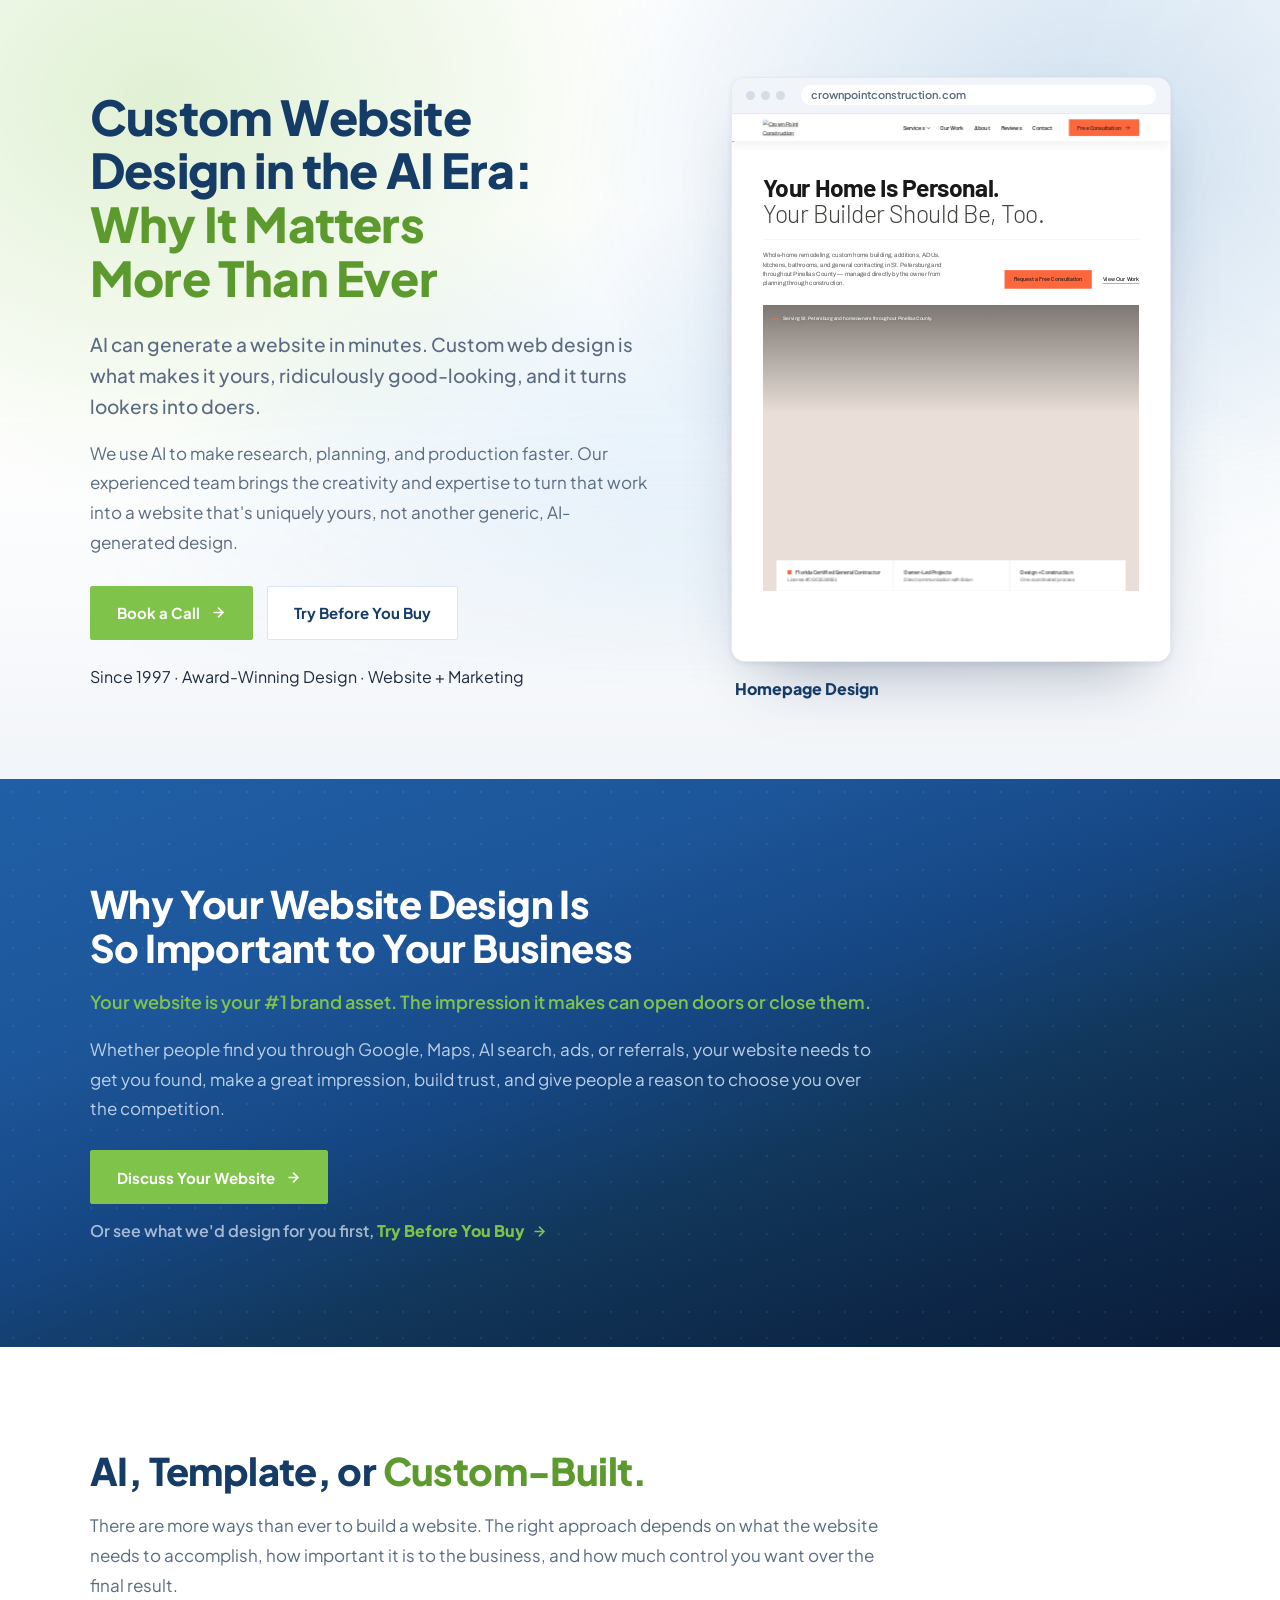
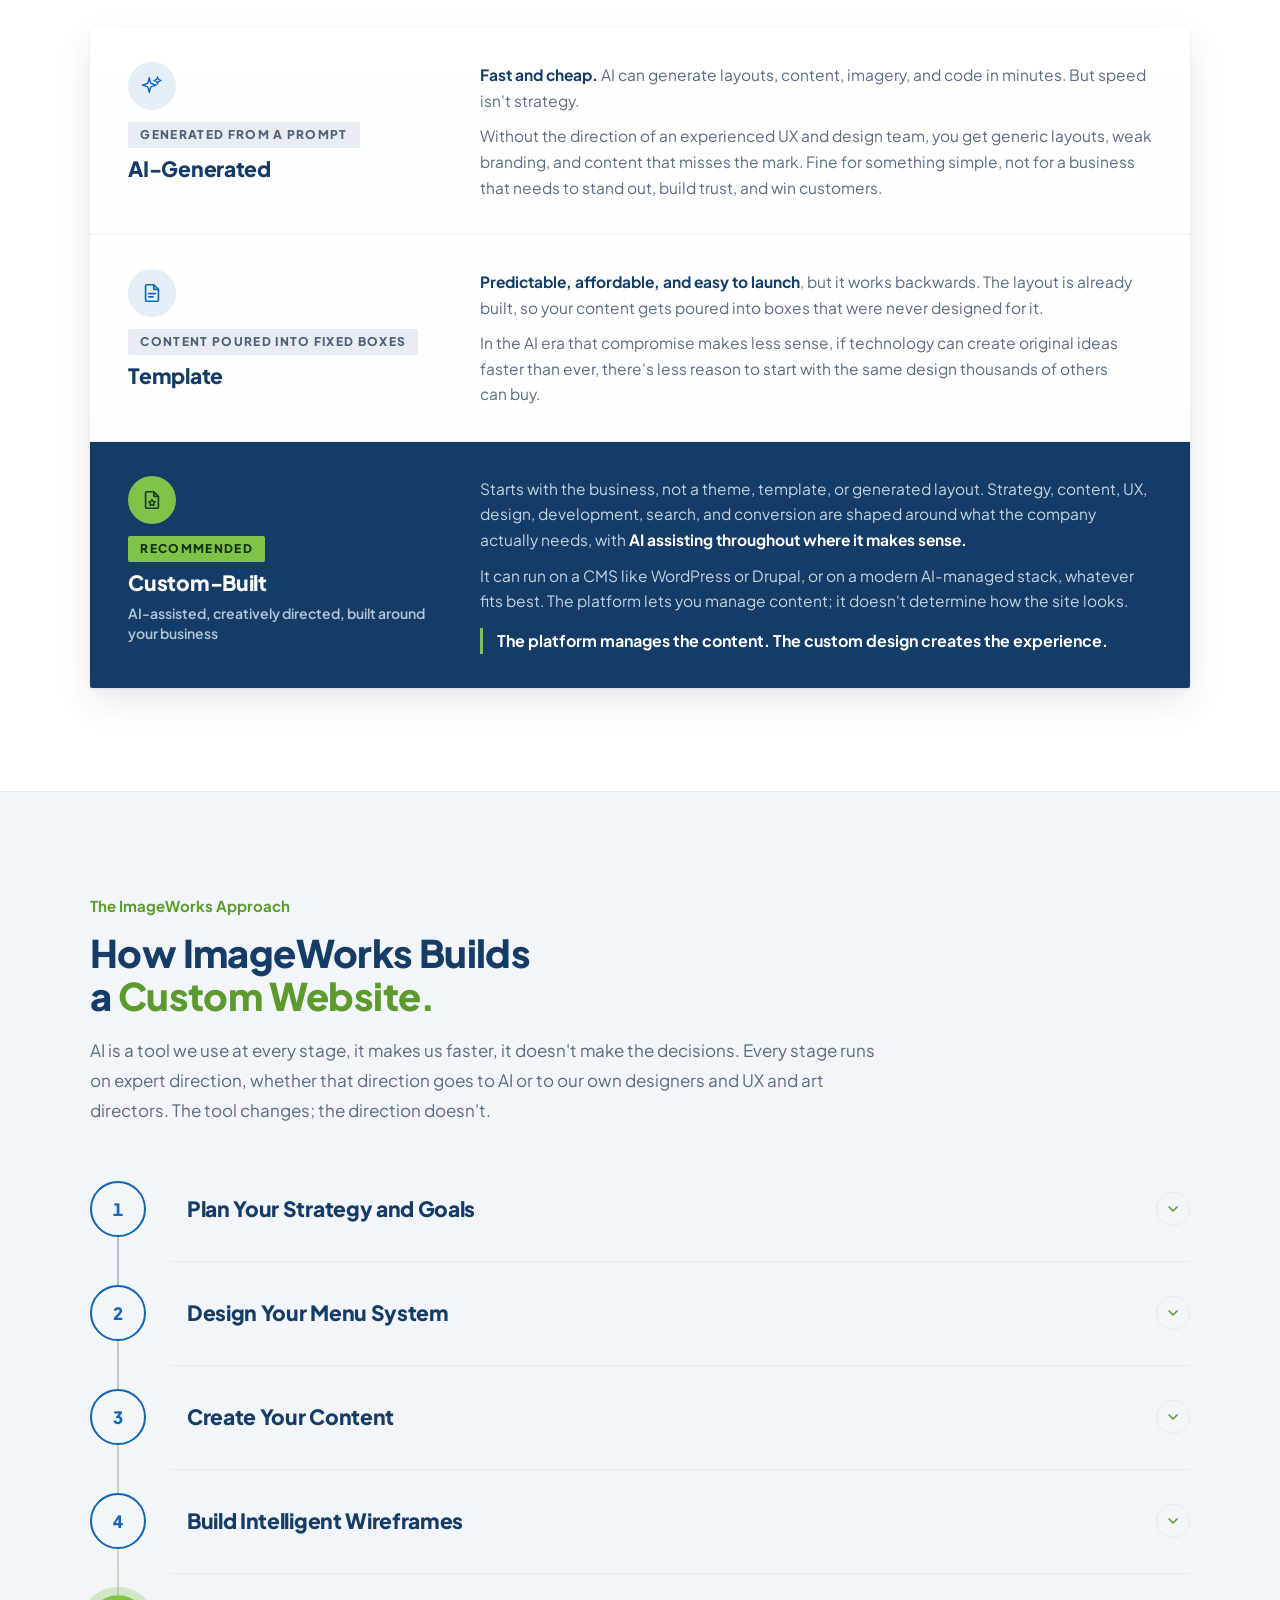
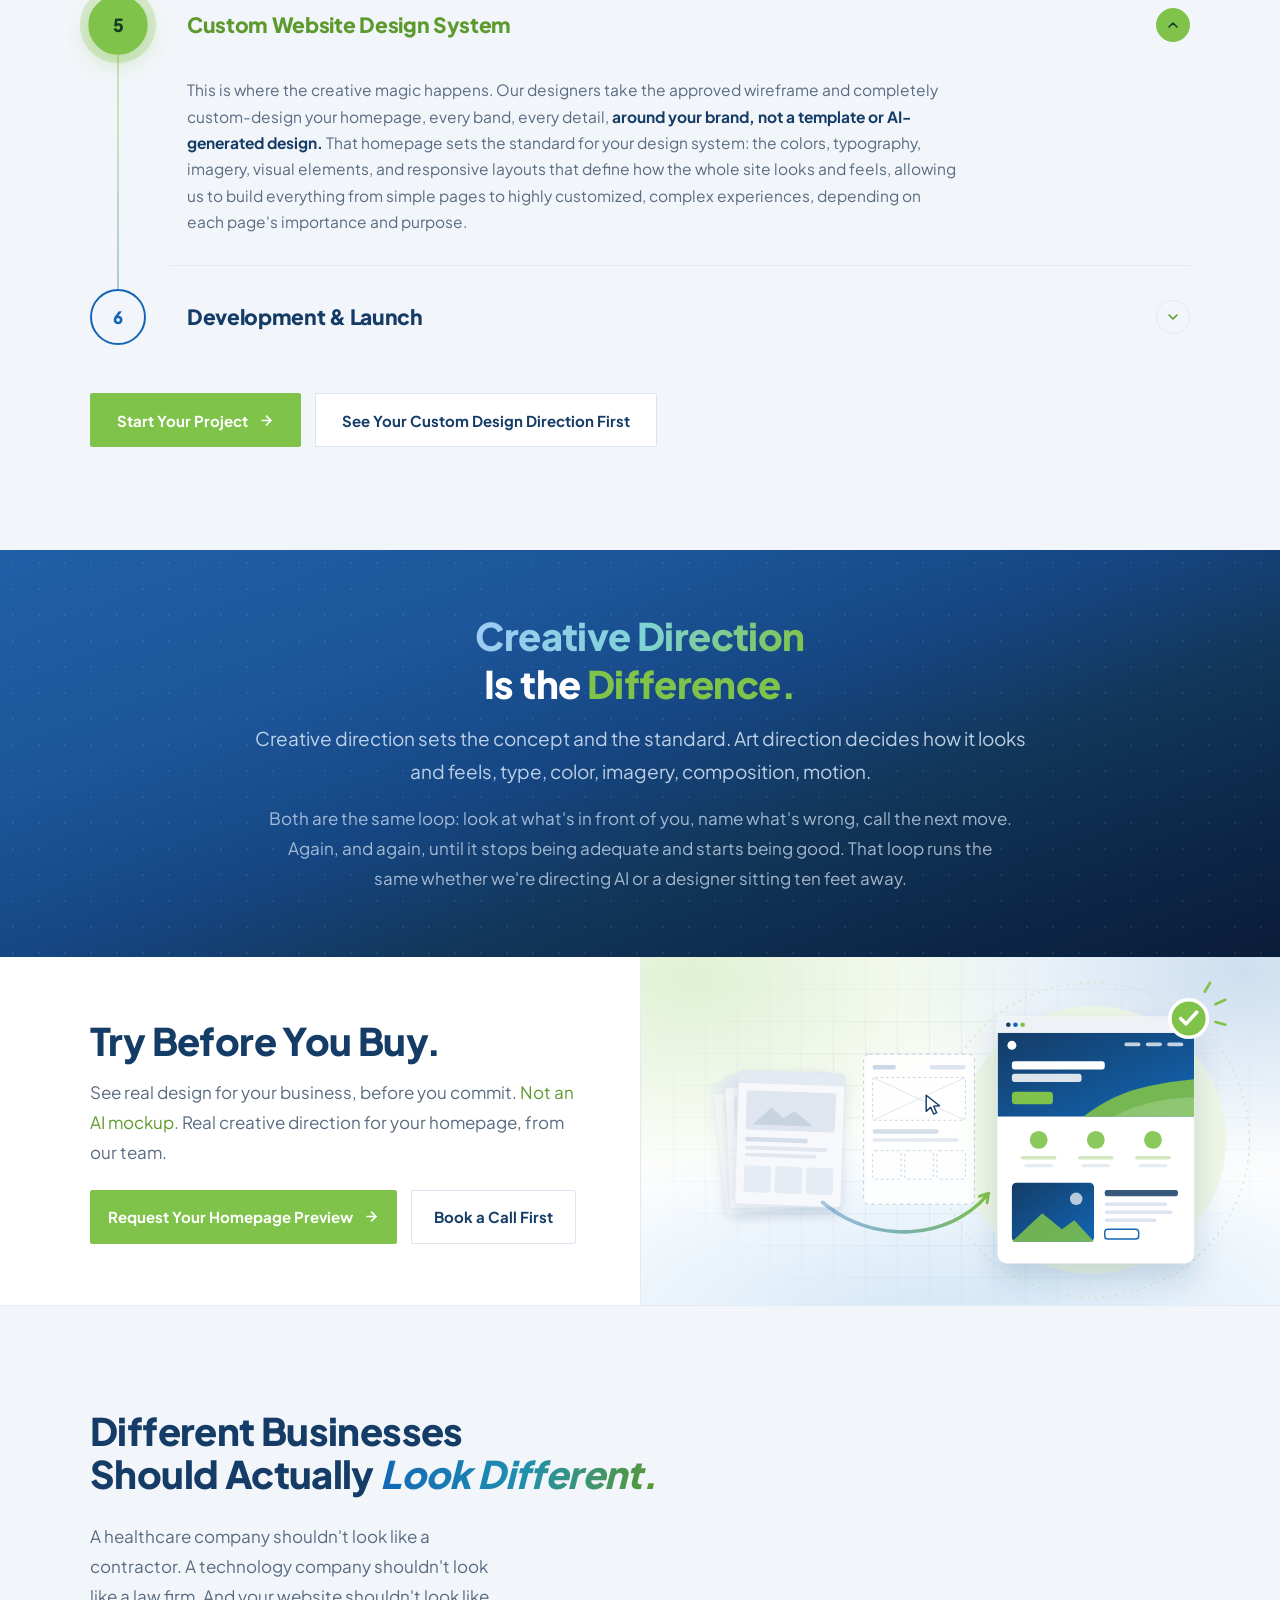
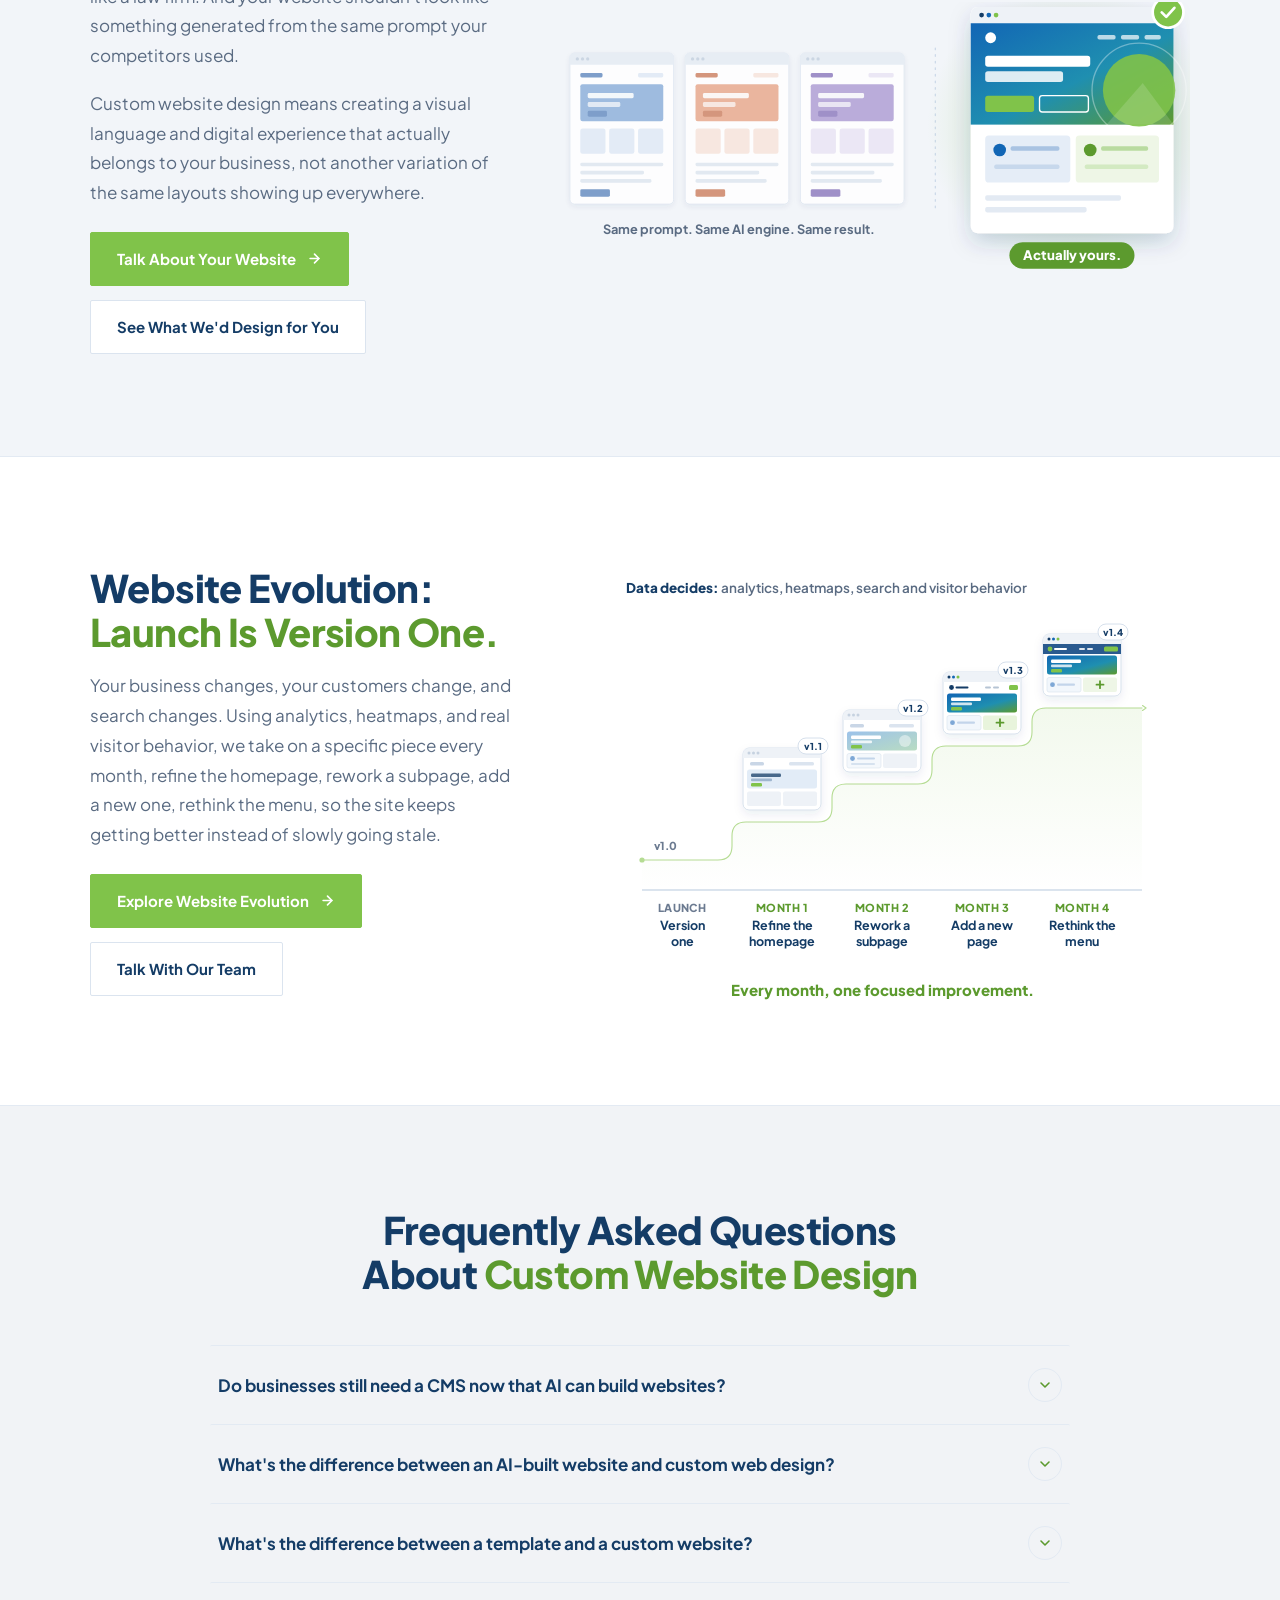
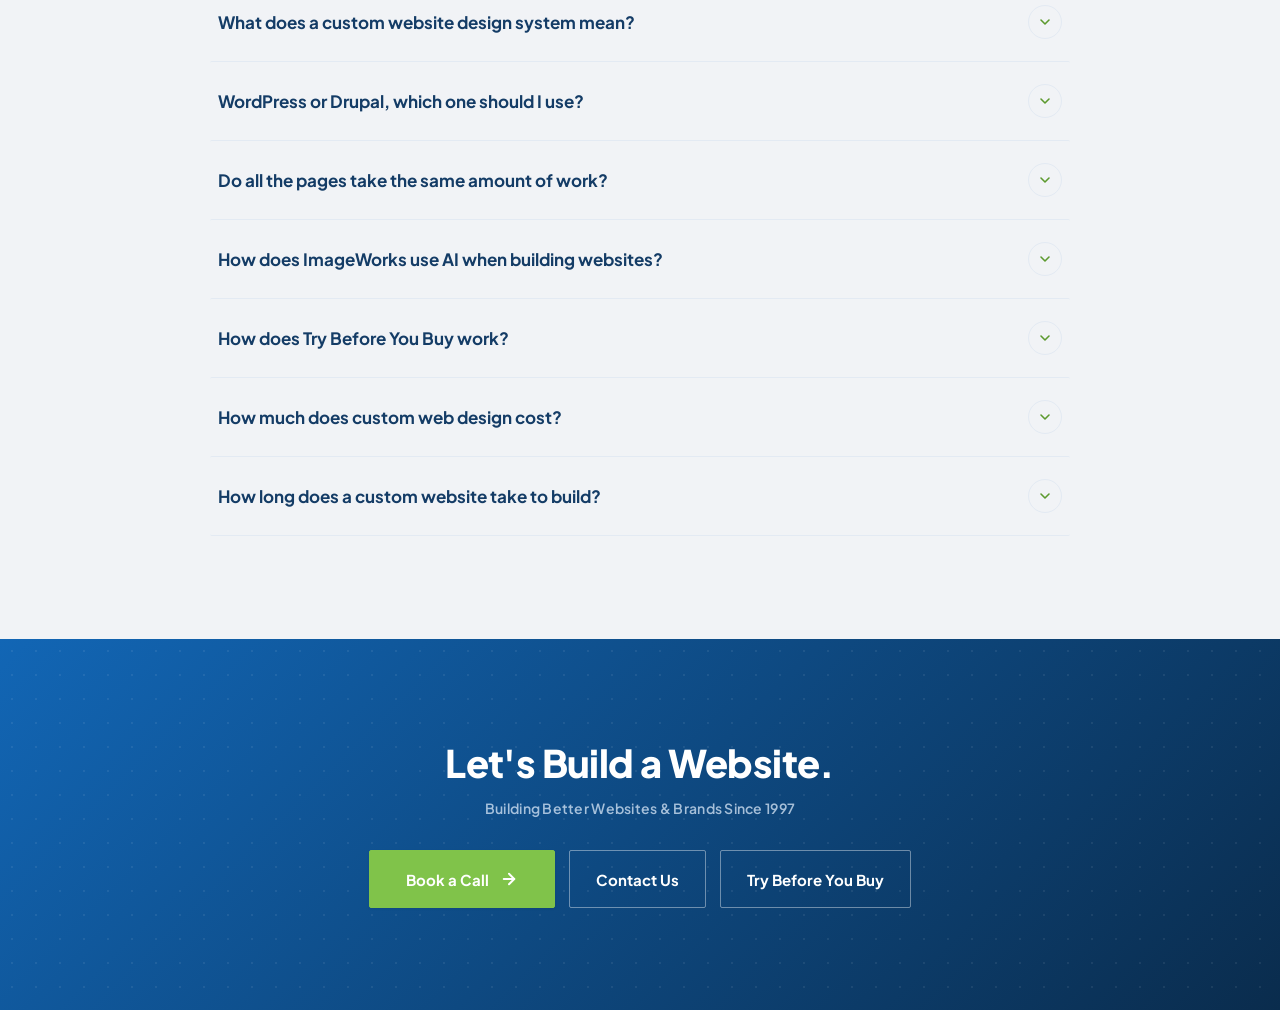
==== commit 1e719601: "Try Before You Buy: no foot curves, a slimmer band, the hand clicks the wireframe into shape Co-Auth" ====
--- a/index.html
+++ b/index.html
@@ -109,7 +109,7 @@
 }
 </script>
 
-<link rel="stylesheet" href="styles.css?v=f45204c2">
+<link rel="stylesheet" href="styles.css?v=458d38be">
 <script src="app.js?v=b11fe388"></script>
 </head>
 <body>
@@ -398,11 +398,12 @@
         </div>
         <!-- Try before you buy, as the work moves: the generic pages and
              templates on the left, the wireframe being worked on in the
-             middle, and the finished custom homepage on the right, ticked,
+             middle (a hand clicks its hero, headline and a block, and each fills
+             in), and the finished custom homepage on the right, ticked,
              with an arrow carrying one into the next. Drawn in the brand's
              navy, blue and green. -->
         <figure class="offer-art" role="img" aria-label="Generic template pages turn into a wireframe, then into a finished custom-designed homepage with a green check">
-          <svg viewBox="0 0 600 420" xmlns="http://www.w3.org/2000/svg" aria-hidden="true" font-family="Plus Jakarta Sans, sans-serif">
+          <svg viewBox="10 22 590 336" xmlns="http://www.w3.org/2000/svg" aria-hidden="true" font-family="Plus Jakarta Sans, sans-serif">
             <defs>
               <filter id="tb-soft" x="-20%" y="-20%" width="140%" height="150%"><feDropShadow dx="0" dy="6" stdDeviation="8" flood-color="#143c66" flood-opacity=".1"/></filter>
               <filter id="tb-lift" x="-20%" y="-20%" width="140%" height="150%"><feDropShadow dx="0" dy="16" stdDeviation="16" flood-color="#143c66" flood-opacity=".18"/></filter>
@@ -412,11 +413,9 @@
               <marker id="tb-head" viewBox="0 0 10 10" refX="5" refY="5" markerWidth="4" markerHeight="4" orient="auto" markerUnits="strokeWidth"><path d="M1 1.5L7 5L1 8.5" fill="none" stroke="#80c34a" stroke-width="2" stroke-linecap="round" stroke-linejoin="round"/></marker>
               <clipPath id="tb-heroclip"><path d="M0 18H220V112H0z"/></clipPath>
             </defs>
-            <!-- the ground: a soft green disc behind the finished page, a dotted orbit, the swoosh along the foot -->
+            <!-- the ground: a soft green disc behind the finished page and a dotted orbit -->
             <circle cx="452" cy="200" r="150" fill="#eef6e6"/>
             <circle cx="452" cy="200" r="176" fill="none" stroke="#cfe3bd" stroke-width="1.4" stroke-dasharray="1 7" stroke-linecap="round"/>
-            <path d="M-200 396C40 372 200 398 380 372S600 322 800 300" fill="none" stroke="#1266b5" stroke-opacity=".18" stroke-width="2" stroke-linecap="round"/>
-            <path d="M-200 384C40 356 220 386 400 358S610 306 800 284" fill="none" stroke="#80c34a" stroke-opacity=".55" stroke-width="2.5" stroke-linecap="round"/>
 
             <!-- before: the generic pages, stacked -->
             <g transform="translate(26 136) rotate(-6)" opacity="0.55">
@@ -452,8 +451,17 @@
               <path d="M10 26l104 48M114 26L10 74" stroke="#dbe4ef"/>
               <rect x="10" y="84" width="74" height="5" rx="2" fill="#d4dde8"/><rect x="10" y="94" width="96" height="4" rx="2" fill="#e3e9f1"/>
               <rect x="10" y="108" width="32" height="32" rx="3" fill="none" stroke="#c3d1e1" stroke-dasharray="3 3"/><rect x="46" y="108" width="32" height="32" rx="3" fill="none" stroke="#c3d1e1" stroke-dasharray="3 3"/><rect x="82" y="108" width="32" height="32" rx="3" fill="none" stroke="#c3d1e1" stroke-dasharray="3 3"/>
-              <g class="tb-cursor" transform="translate(70 46)">
-                <path d="M0 0v18l5-4.6 3.4 7.6 3.4-1.5-3.4-7.4 6.6-.4z" fill="#fff" stroke="#143c66" stroke-width="1.6" stroke-linejoin="round"/>
+              <!-- what each click puts in: the hero, the headline, a block -->
+              <rect class="tb-f tb-f1" x="10" y="26" width="104" height="48" rx="3" fill="url(#tb-hero)"/>
+              <rect class="tb-f tb-f2" x="10" y="84" width="74" height="5" rx="2" fill="#143c66"/>
+              <rect class="tb-f tb-f3" x="10" y="108" width="32" height="32" rx="3" fill="#80c34a"/>
+              <circle class="tb-r tb-r1" cx="62" cy="50" r="12" fill="none" stroke="#80c34a" stroke-width="2"/>
+              <circle class="tb-r tb-r2" cx="47" cy="86" r="12" fill="none" stroke="#80c34a" stroke-width="2"/>
+              <circle class="tb-r tb-r3" cx="26" cy="124" r="12" fill="none" stroke="#80c34a" stroke-width="2"/>
+              <g class="tb-cursor">
+                <g class="tb-press">
+                  <path d="M0 0v18l5-4.6 3.4 7.6 3.4-1.5-3.4-7.4 6.6-.4z" fill="#fff" stroke="#143c66" stroke-width="1.6" stroke-linejoin="round"/>
+                </g>
               </g>
             </g>
 
--- a/styles.css
+++ b/styles.css
@@ -792,7 +792,7 @@
 .offer {
   display: grid;
   grid-template-columns: minmax(0, 1fr) minmax(0, 1fr);
-  min-block-size: clamp(320px, 27vw, 400px);
+  min-block-size: clamp(260px, 22vw, 320px);
 }
 .offer-copy {
   display: flex;
@@ -841,15 +841,26 @@
 .offer-art svg { position: relative; inline-size: 100%; block-size: auto; overflow: visible; }
 
 /* held to the band's slim height; the drawing scales inside the box */
-.offer-art svg { max-inline-size: 600px; max-block-size: 380px; }
+.offer-art svg { max-inline-size: 560px; max-block-size: 300px; }
 
 /* Generic pages to wireframe to a finished custom homepage. The arrow draws
-   itself along and starts again, the hand moves over the wireframe, the
+   itself along and starts again, the hand clicks the wireframe into shape, the
    finished page floats and its tick pulses. Still without motion. */
-.tb-page, .tb-tick, .tb-cursor, .tb-rays { transform-box: fill-box; transform-origin: center; }
+.tb-page, .tb-tick, .tb-rays, .tb-r { transform-box: fill-box; transform-origin: center; }
+.tb-press { transform-box: fill-box; transform-origin: 0 0; }
+.tb-cursor { transform: translate(70px, 46px); }
+.tb-r { opacity: 0; }
 @media (prefers-reduced-motion: no-preference) {
   .tb-arrow { stroke-dasharray: 260; animation: tb-draw 5s var(--ease) infinite; }
-  .tb-cursor { animation: tb-hand 5s ease-in-out infinite; }
+  .tb-cursor { animation: tb-hand 6s cubic-bezier(.45, 0, .25, 1) infinite; }
+  .tb-press { animation: tb-press 6s infinite; }
+  .tb-f { opacity: 0; }
+  .tb-f1 { animation: tb-f1 6s infinite; }
+  .tb-f2 { animation: tb-f2 6s infinite; }
+  .tb-f3 { animation: tb-f3 6s infinite; }
+  .tb-r1 { animation: tb-r1 6s ease-out infinite; }
+  .tb-r2 { animation: tb-r2 6s ease-out infinite; }
+  .tb-r3 { animation: tb-r3 6s ease-out infinite; }
   .tb-page { animation: tb-float 6s ease-in-out infinite; }
   .tb-tick { animation: tb-tick 5s var(--ease) infinite; }
   .tb-rays { animation: tb-rays 5s var(--ease) infinite; }
@@ -860,10 +871,25 @@
   45%, 90% { stroke-dashoffset: 0; }
   100%     { stroke-dashoffset: -260; }
 }
+/* the hand: in from below, to the hero, the headline, a block, and away */
 @keyframes tb-hand {
-  0%, 100% { transform: translate(0, 0); }
-  30%      { transform: translate(-30px, 34px); }
-  60%      { transform: translate(14px, 62px); }
+  0%        { transform: translate(104px, 156px); }
+  12%, 18%  { transform: translate(62px, 50px); }
+  33%, 40%  { transform: translate(47px, 86px); }
+  55%, 62%  { transform: translate(26px, 124px); }
+  80%, 100% { transform: translate(104px, 156px); }
+}
+@keyframes tb-press {
+  0%, 13%, 17%, 35%, 39%, 57%, 61%, 100% { transform: scale(1); }
+  15%, 37%, 59%                          { transform: scale(.8); }
+}
+/* each part fills in as it is clicked, and all clear before the next round */
+@keyframes tb-f1 { 0%, 15% { opacity: 0; } 20%, 90% { opacity: 1; } 97%, 100% { opacity: 0; } }
+@keyframes tb-f2 { 0%, 37% { opacity: 0; } 42%, 90% { opacity: 1; } 97%, 100% { opacity: 0; } }
+@keyframes tb-f3 { 0%, 59% { opacity: 0; } 64%, 90% { opacity: 1; } 97%, 100% { opacity: 0; } }
+@keyframes tb-r1 { 0%, 15% { opacity: 0; transform: scale(.3); } 16% { opacity: 1; transform: scale(.4); } 26%, 100% { opacity: 0; transform: scale(1.6); } }
+@keyframes tb-r2 { 0%, 37% { opacity: 0; transform: scale(.3); } 38% { opacity: 1; transform: scale(.4); } 48%, 100% { opacity: 0; transform: scale(1.6); } }
+@keyframes tb-r3 { 0%, 59% { opacity: 0; transform: scale(.3); } 60% { opacity: 1; transform: scale(.4); } 70%, 100% { opacity: 0; transform: scale(1.6); } }
 }
 @keyframes tb-float { 0%, 100% { transform: translateY(0); } 50% { transform: translateY(-8px); } }
 @keyframes tb-tick {
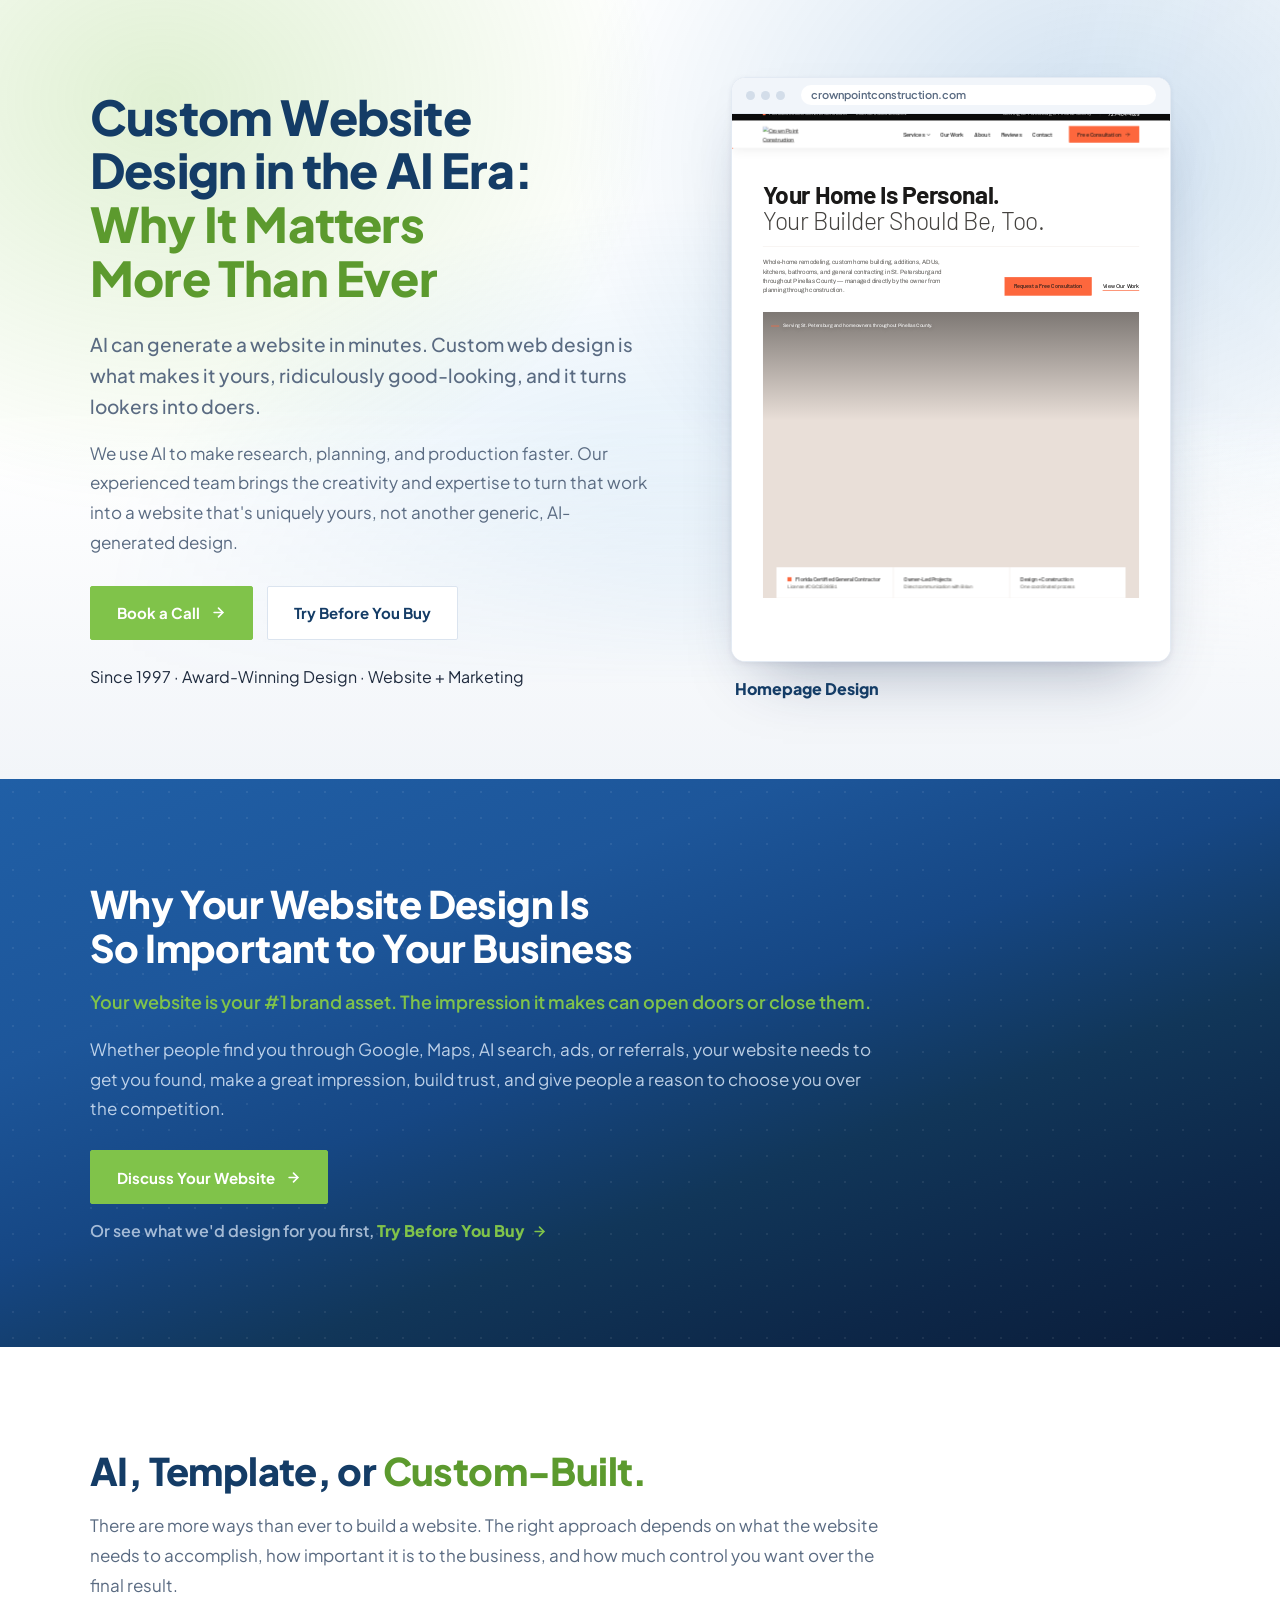
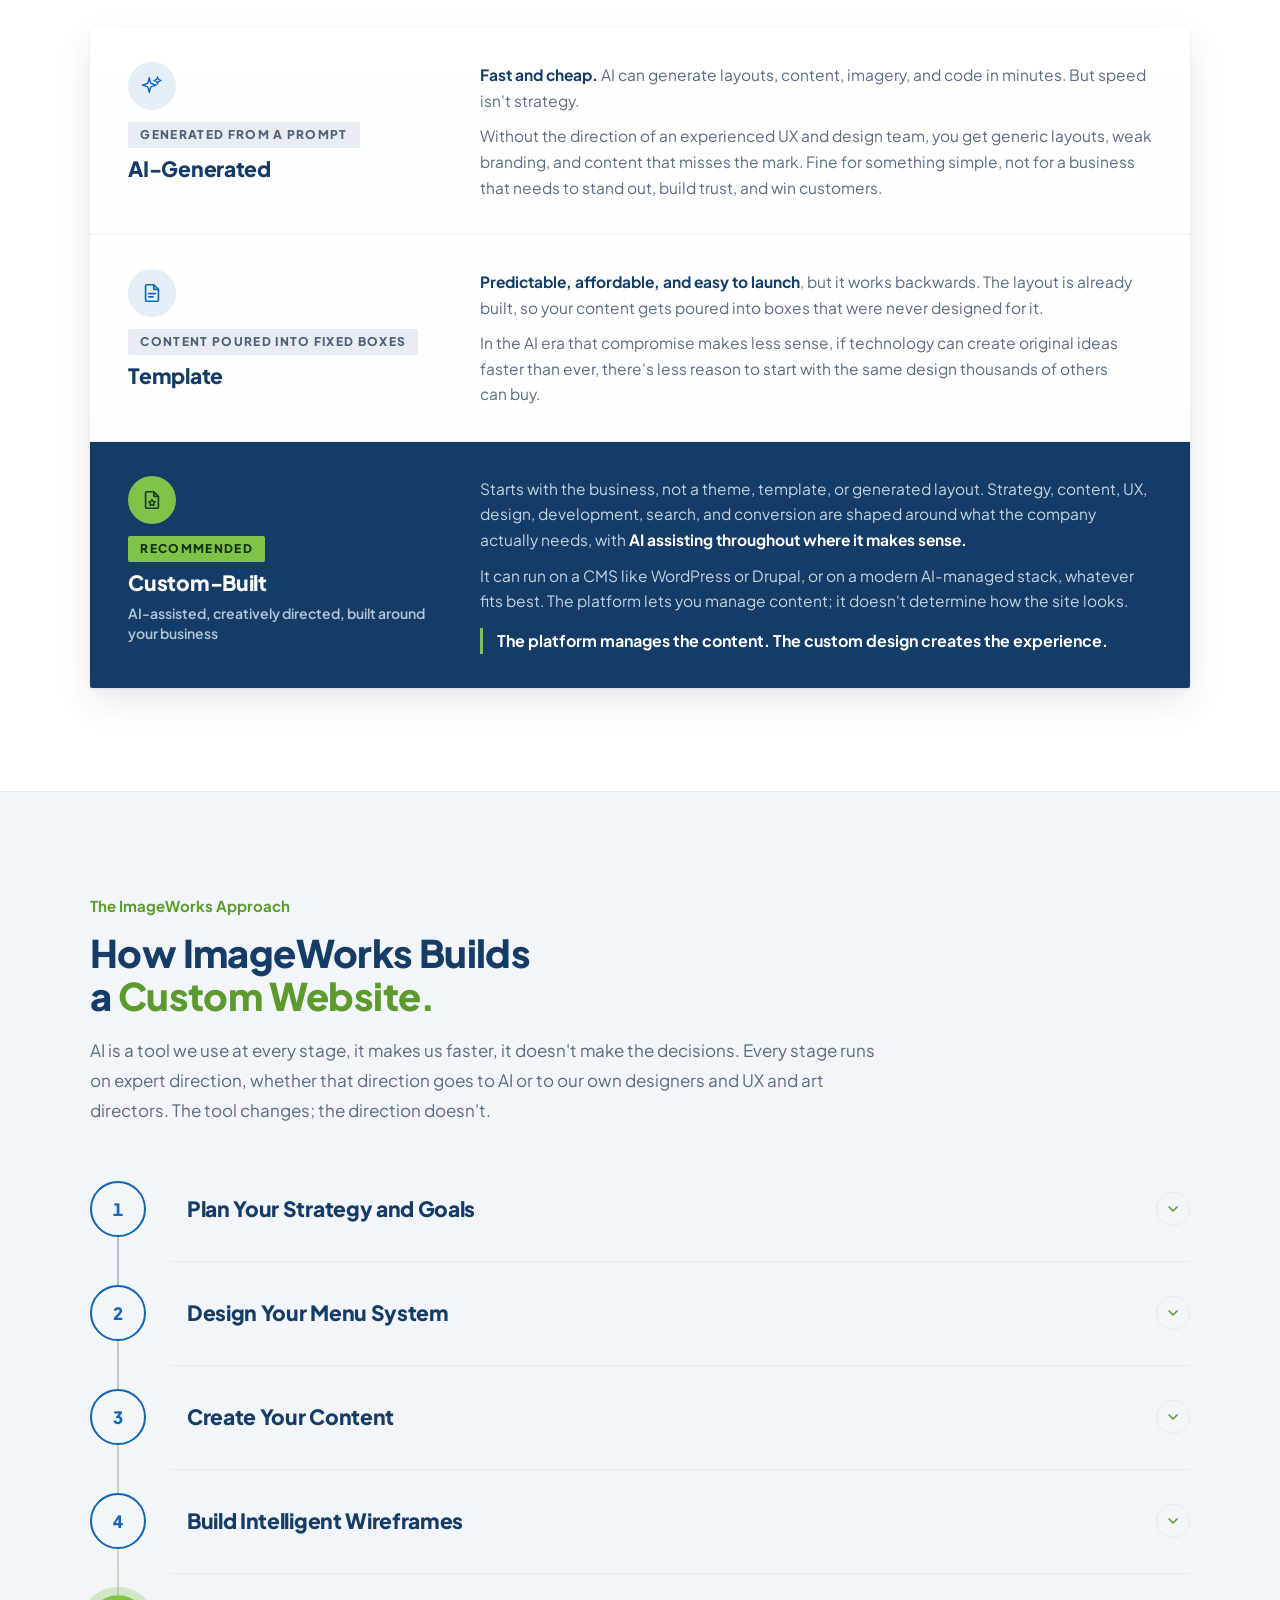
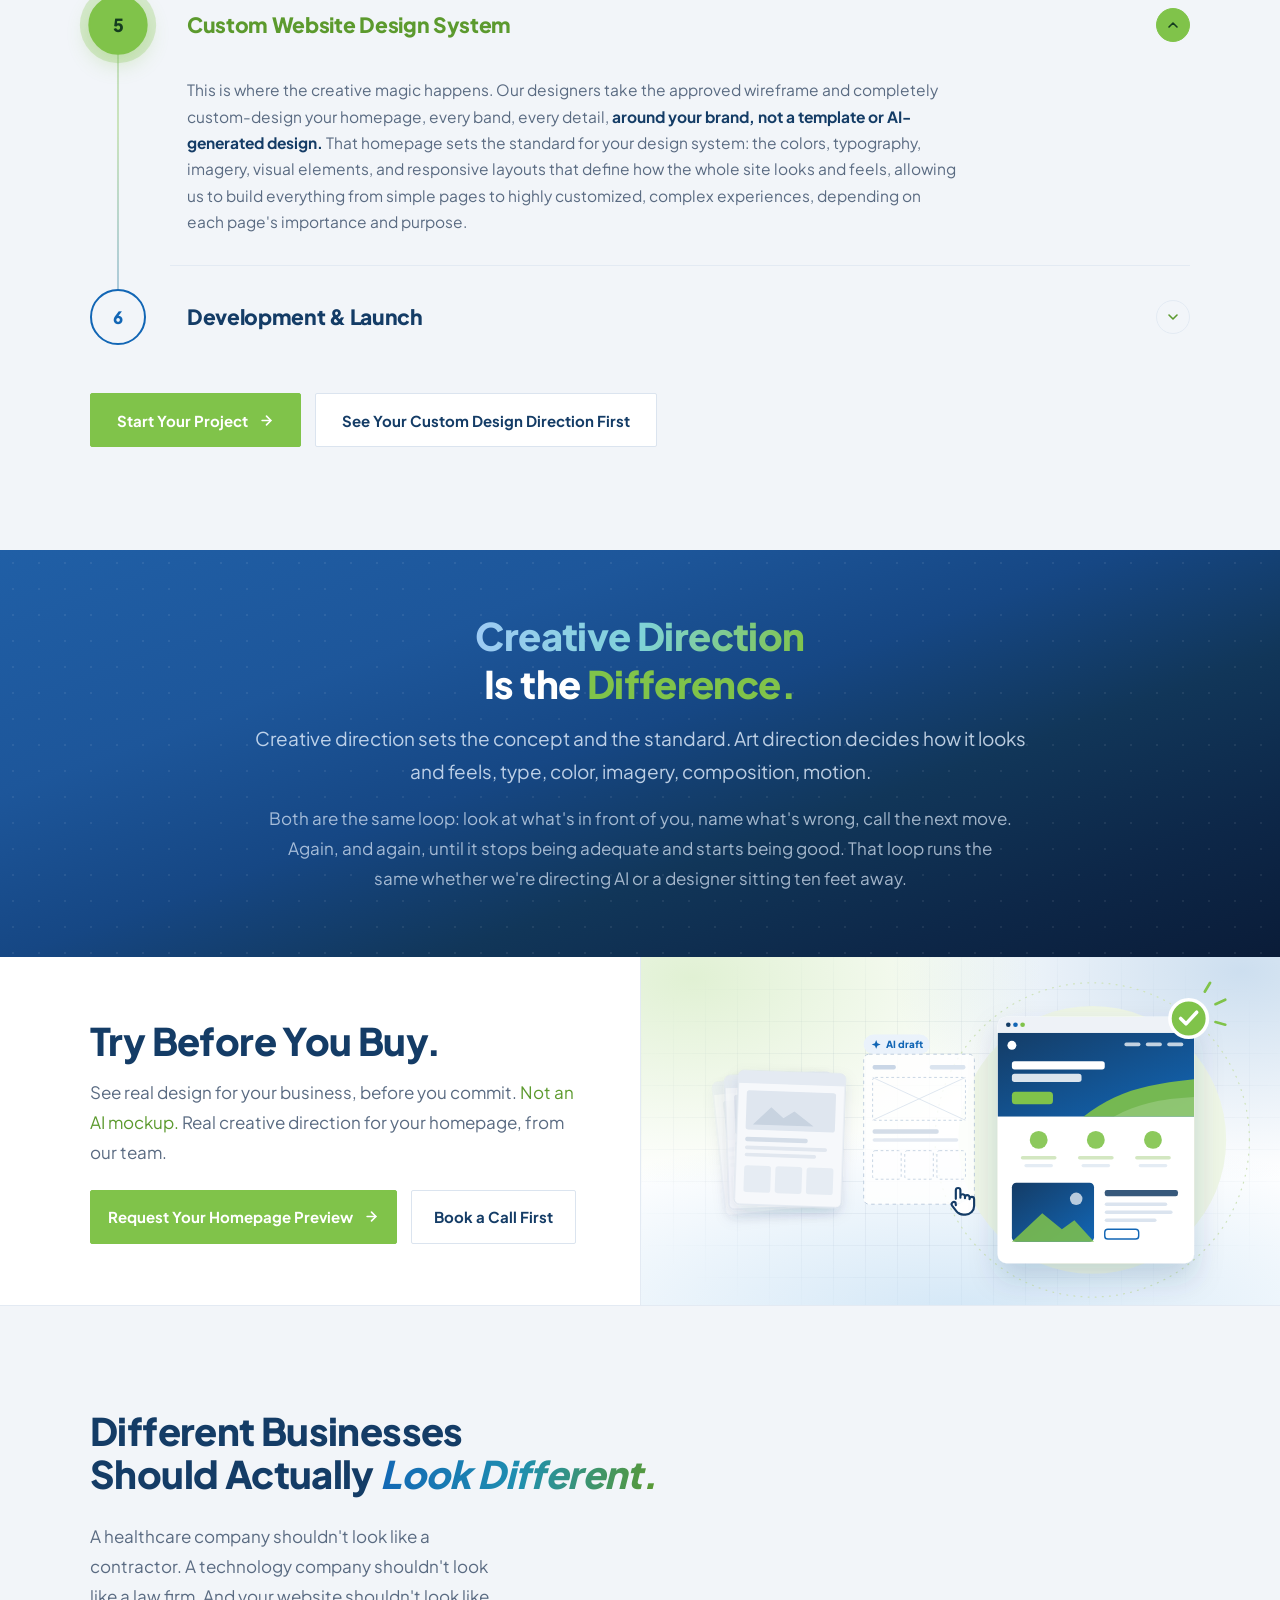
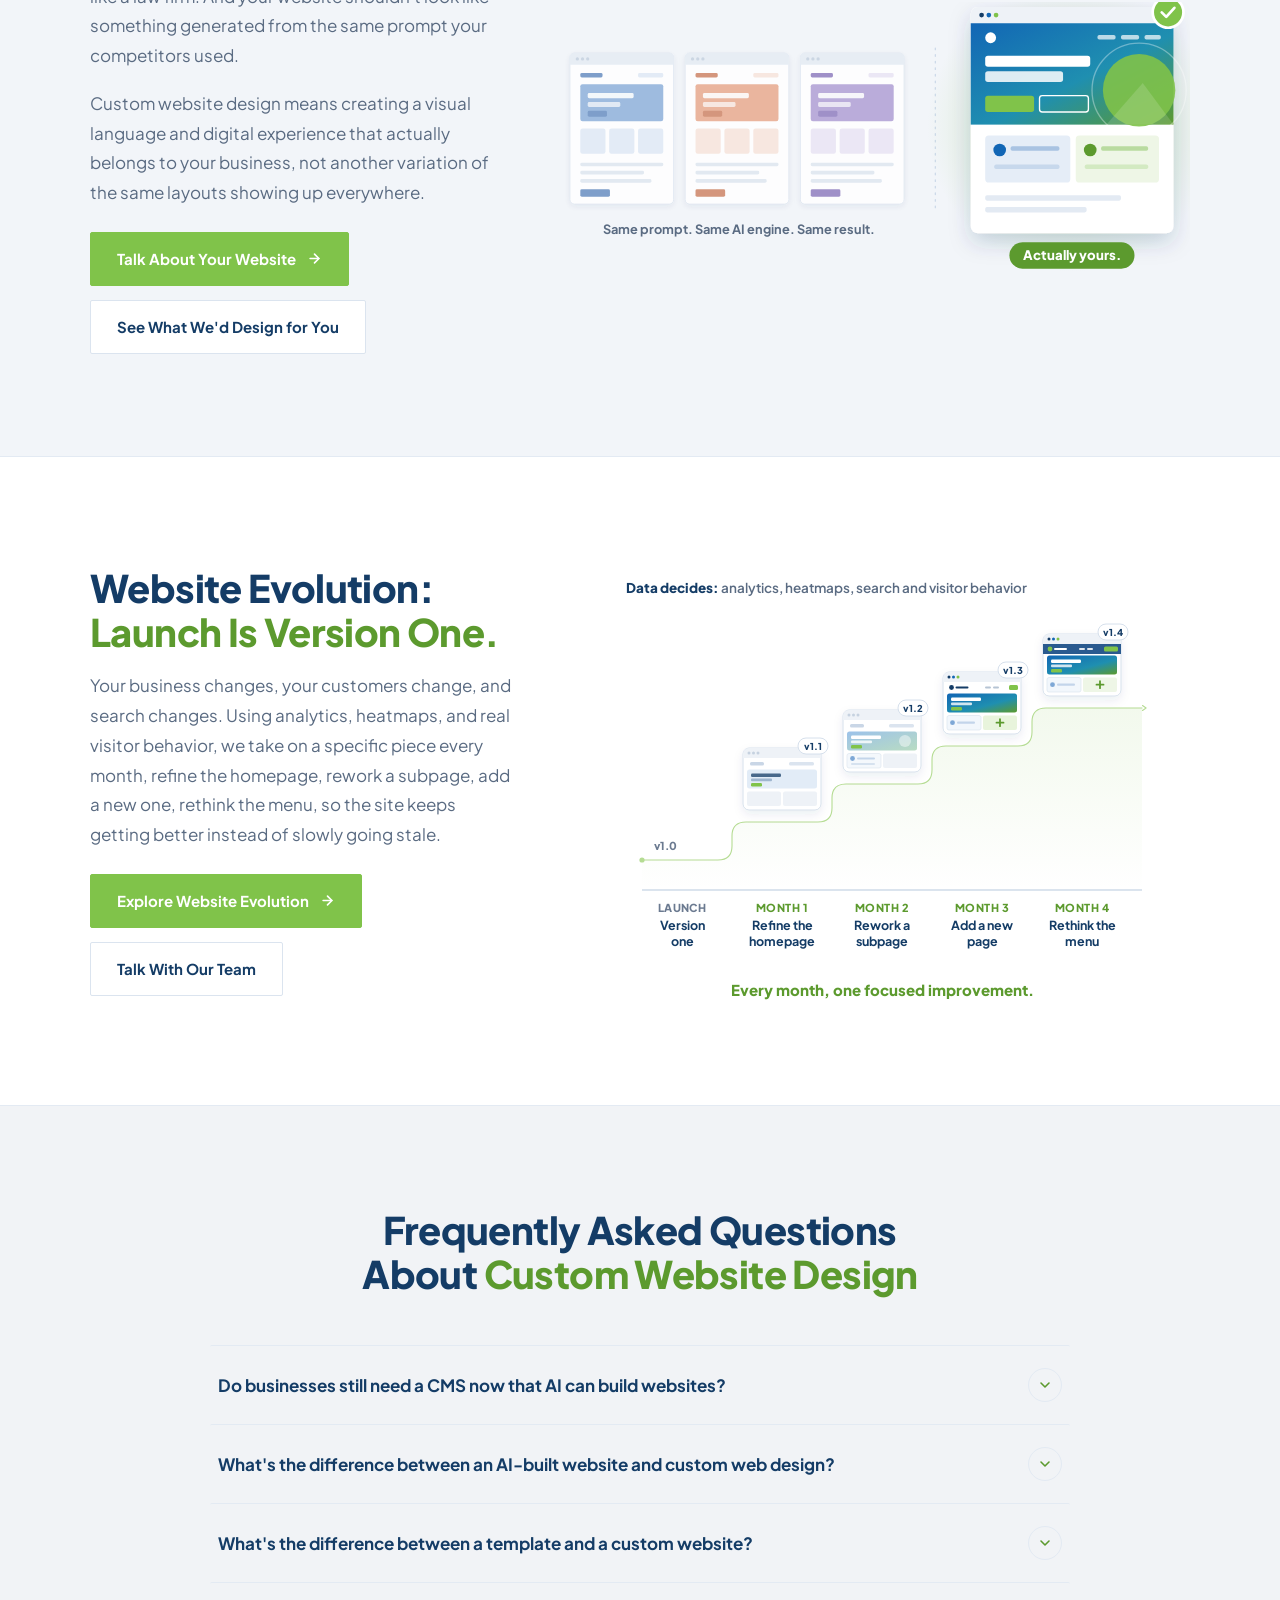
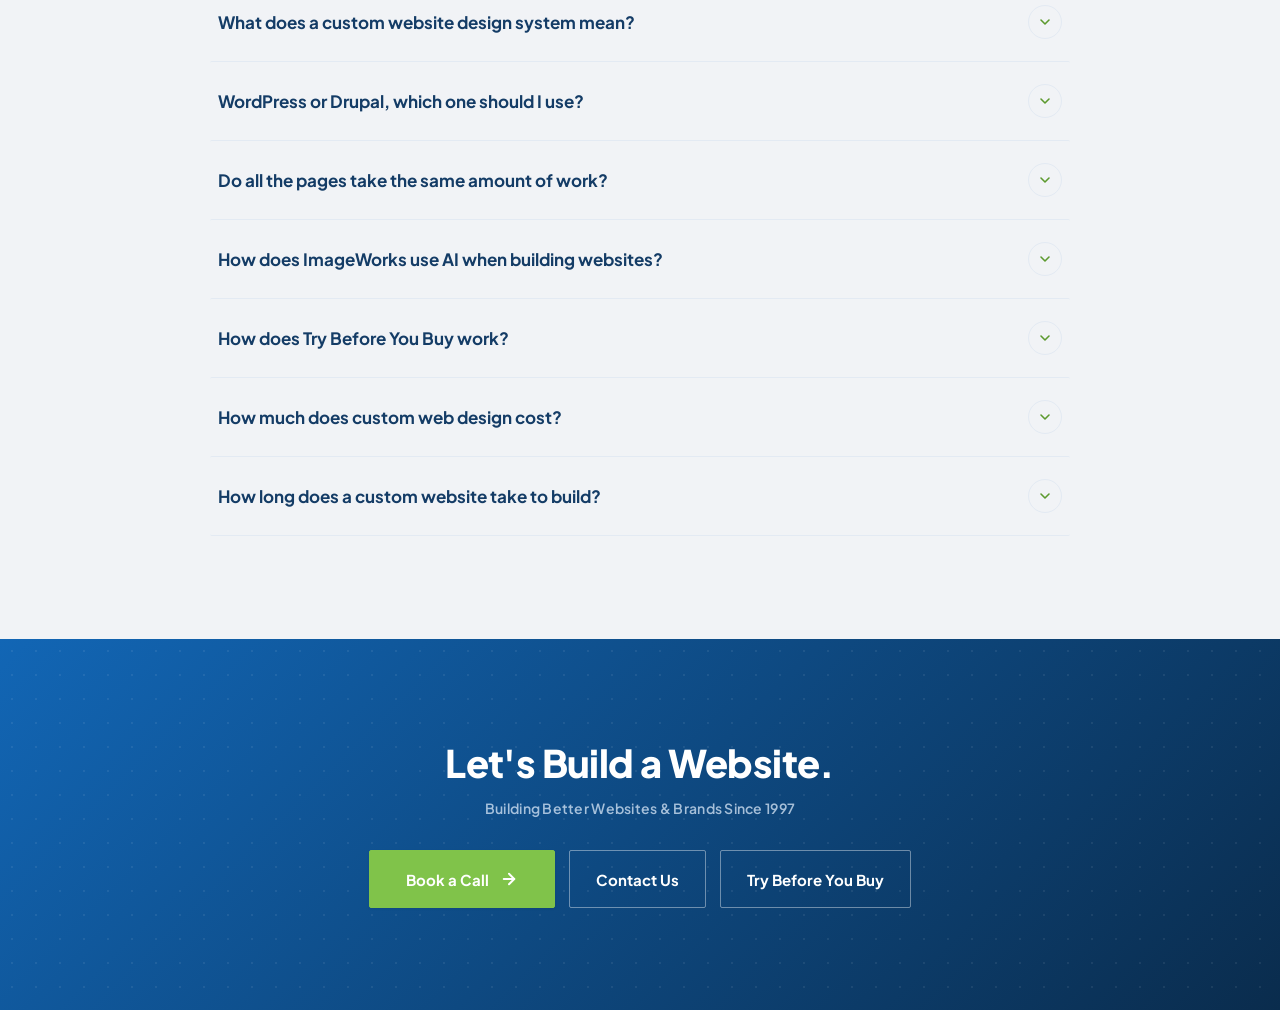
==== commit 6bf3d2d3: "Try Before You Buy: AI drafts the pages and wireframe, a human hand taps them into shape, the finish" ====
--- a/index.html
+++ b/index.html
@@ -109,7 +109,7 @@
 }
 </script>
 
-<link rel="stylesheet" href="styles.css?v=458d38be">
+<link rel="stylesheet" href="styles.css?v=8da2bd85">
 <script src="app.js?v=b11fe388"></script>
 </head>
 <body>
@@ -396,21 +396,17 @@
             <a class="btn btn--outline" href="https://www.imageworkscreative.com/lets-grow-your-brand">Book a Call First</a>
           </div>
         </div>
-        <!-- Try before you buy, as the work moves: the generic pages and
-             templates on the left, the wireframe being worked on in the
-             middle (a hand clicks its hero, headline and a block, and each fills
-             in), and the finished custom homepage on the right, ticked,
-             with an arrow carrying one into the next. Drawn in the brand's
-             navy, blue and green. -->
-        <figure class="offer-art" role="img" aria-label="Generic template pages turn into a wireframe, then into a finished custom-designed homepage with a green check">
+        <!-- Try before you buy, as the work is done: AI drafts the generic
+             pages and the wireframe, a person's hand takes over and taps the
+             wireframe into shape, and the finished custom homepage appears,
+             ticked. Drawn in the brand's navy, blue and green. -->
+        <figure class="offer-art" role="img" aria-label="AI drafts generic pages and a wireframe, a human hand refines them, and a finished custom-designed homepage appears with a green check">
           <svg viewBox="10 22 590 336" xmlns="http://www.w3.org/2000/svg" aria-hidden="true" font-family="Plus Jakarta Sans, sans-serif">
             <defs>
               <filter id="tb-soft" x="-20%" y="-20%" width="140%" height="150%"><feDropShadow dx="0" dy="6" stdDeviation="8" flood-color="#143c66" flood-opacity=".1"/></filter>
               <filter id="tb-lift" x="-20%" y="-20%" width="140%" height="150%"><feDropShadow dx="0" dy="16" stdDeviation="16" flood-color="#143c66" flood-opacity=".18"/></filter>
               <linearGradient id="tb-hero" x1="0" y1="0" x2="1" y2="1"><stop offset="0" stop-color="#143c66"/><stop offset="1" stop-color="#1266b5"/></linearGradient>
-              <linearGradient id="tb-arrow" x1="0" y1="0" x2="1" y2="0"><stop offset="0" stop-color="#1266b5" stop-opacity=".35"/><stop offset="1" stop-color="#80c34a"/></linearGradient>
               <linearGradient id="tb-wave" x1="0" y1="0" x2="1" y2="0"><stop offset="0" stop-color="#143c66"/><stop offset="1" stop-color="#1266b5"/></linearGradient>
-              <marker id="tb-head" viewBox="0 0 10 10" refX="5" refY="5" markerWidth="4" markerHeight="4" orient="auto" markerUnits="strokeWidth"><path d="M1 1.5L7 5L1 8.5" fill="none" stroke="#80c34a" stroke-width="2" stroke-linecap="round" stroke-linejoin="round"/></marker>
               <clipPath id="tb-heroclip"><path d="M0 18H220V112H0z"/></clipPath>
             </defs>
             <!-- the ground: a soft green disc behind the finished page and a dotted orbit -->
@@ -418,6 +414,7 @@
             <circle cx="452" cy="200" r="176" fill="none" stroke="#cfe3bd" stroke-width="1.4" stroke-dasharray="1 7" stroke-linecap="round"/>
 
             <!-- before: the generic pages, stacked -->
+            <g class="tb-a tb-a1">
             <g transform="translate(26 136) rotate(-6)" opacity="0.55">
               <rect width="120" height="150" rx="6" fill="#f6f8fb" stroke="#d6dfea" filter="url(#tb-soft)"/>
               <path d="M0 6a6 6 0 016-6h108a6 6 0 016 6v8H0z" fill="#e4eaf2"/>
@@ -426,6 +423,8 @@
               <rect x="10" y="74" width="70" height="5" rx="2" fill="#d4dde8"/><rect x="10" y="84" width="92" height="4" rx="2" fill="#e1e7ef"/><rect x="10" y="92" width="80" height="4" rx="2" fill="#e1e7ef"/>
               <rect x="10" y="106" width="30" height="30" rx="3" fill="#e6ecf3"/><rect x="45" y="106" width="30" height="30" rx="3" fill="#e6ecf3"/><rect x="80" y="106" width="30" height="30" rx="3" fill="#e6ecf3"/>
             </g>
+            </g>
+            <g class="tb-a tb-a2">
             <g transform="translate(40 128) rotate(-2)" opacity="0.8">
               <rect width="120" height="150" rx="6" fill="#f6f8fb" stroke="#d6dfea" filter="url(#tb-soft)"/>
               <path d="M0 6a6 6 0 016-6h108a6 6 0 016 6v8H0z" fill="#e4eaf2"/>
@@ -434,6 +433,8 @@
               <rect x="10" y="74" width="70" height="5" rx="2" fill="#d4dde8"/><rect x="10" y="84" width="92" height="4" rx="2" fill="#e1e7ef"/><rect x="10" y="92" width="80" height="4" rx="2" fill="#e1e7ef"/>
               <rect x="10" y="106" width="30" height="30" rx="3" fill="#e6ecf3"/><rect x="45" y="106" width="30" height="30" rx="3" fill="#e6ecf3"/><rect x="80" y="106" width="30" height="30" rx="3" fill="#e6ecf3"/>
             </g>
+            </g>
+            <g class="tb-a tb-a3">
             <g transform="translate(56 122) rotate(2)" opacity="1">
               <rect width="120" height="150" rx="6" fill="#f6f8fb" stroke="#d6dfea" filter="url(#tb-soft)"/>
               <path d="M0 6a6 6 0 016-6h108a6 6 0 016 6v8H0z" fill="#e4eaf2"/>
@@ -442,10 +443,19 @@
               <rect x="10" y="74" width="70" height="5" rx="2" fill="#d4dde8"/><rect x="10" y="84" width="92" height="4" rx="2" fill="#e1e7ef"/><rect x="10" y="92" width="80" height="4" rx="2" fill="#e1e7ef"/>
               <rect x="10" y="106" width="30" height="30" rx="3" fill="#e6ecf3"/><rect x="45" y="106" width="30" height="30" rx="3" fill="#e6ecf3"/><rect x="80" y="106" width="30" height="30" rx="3" fill="#e6ecf3"/>
             </g>
+            </g>
+
+            <!-- who is at work: AI drafts, then a person takes over -->
+            <g transform="translate(196 82)">
+              <g class="tb-who tb-who--ai"><rect width="74" height="22" rx="11" fill="#eaf2fb"/><path d="M14 6l1.4 3.6L19 11l-3.6 1.4L14 16l-1.4-3.6L9 11l3.6-1.4z" fill="#1266b5"/><text x="25" y="15.2" font-size="11" font-weight="800" fill="#1266b5">AI draft</text></g>
+              <g class="tb-who tb-who--hu"><rect width="98" height="22" rx="11" fill="#eaf6df"/><circle cx="13" cy="11" r="4" fill="#5c9a2e"/><text x="23" y="15.2" font-size="11" font-weight="800" fill="#5c9a2e">Human touch</text></g>
+            </g>
 
             <!-- in progress: the wireframe, and the hand on it -->
+            <g class="tb-a tb-a4">
             <g class="tb-wire" transform="translate(196 104)">
               <rect width="124" height="168" rx="6" fill="#fff" fill-opacity=".85" stroke="#b9c8da" stroke-dasharray="4 4"/>
+              <rect class="tb-scan" x="2" y="0" width="120" height="3" rx="1.5" fill="#80c34a" opacity=".7"/>
               <rect x="10" y="12" width="26" height="5" rx="2" fill="#c9d6e6"/><rect x="74" y="12" width="40" height="5" rx="2" fill="#dbe4ef"/>
               <rect x="10" y="26" width="104" height="48" rx="3" fill="none" stroke="#c3d1e1" stroke-dasharray="3 3"/>
               <path d="M10 26l104 48M114 26L10 74" stroke="#dbe4ef"/>
@@ -460,14 +470,14 @@
               <circle class="tb-r tb-r3" cx="26" cy="124" r="12" fill="none" stroke="#80c34a" stroke-width="2"/>
               <g class="tb-cursor">
                 <g class="tb-press">
-                  <path d="M0 0v18l5-4.6 3.4 7.6 3.4-1.5-3.4-7.4 6.6-.4z" fill="#fff" stroke="#143c66" stroke-width="1.6" stroke-linejoin="round"/>
+                  <path transform="translate(-9.6 -2.4) scale(1.6)" d="M5.5 9V3a1.6 1.6 0 013.2 0v5.2M8.7 7.4a1.6 1.6 0 013.2 0v1.2M11.9 8a1.6 1.6 0 013.2 0v1M15.1 9.2a1.6 1.6 0 013.2 0V14a6 6 0 01-6 6h-1.6a6 6 0 01-4.7-2.3l-3.1-4a1.6 1.6 0 012.4-2.1L5.5 13.4" fill="#fff" stroke="#143c66" stroke-width="1.5" stroke-linecap="round" stroke-linejoin="round"/>
                 </g>
               </g>
             </g>
-
-            <!-- the arrow, from the pages through the wireframe to the finished page -->
-            <path class="tb-arrow" d="M150 270C206 318 292 312 334 262" fill="none" stroke="url(#tb-arrow)" stroke-width="4" stroke-linecap="round" marker-end="url(#tb-head)"/>
-
+            </g>
+
+
+            <g class="tb-final">
             <!-- after: the finished custom homepage -->
             <g class="tb-page">
               <g transform="translate(346 62)">
@@ -502,6 +512,7 @@
                 </g>
                 <g class="tb-rays" stroke="#80c34a" stroke-width="3" stroke-linecap="round"><path d="M18-30l6-10M30-16l11-5M30 4l11 3"/></g>
               </g>
+            </g>
             </g>
           </svg>
         </figure>
--- a/styles.css
+++ b/styles.css
@@ -843,63 +843,87 @@
 /* held to the band's slim height; the drawing scales inside the box */
 .offer-art svg { max-inline-size: 560px; max-block-size: 300px; }
 
-/* Generic pages to wireframe to a finished custom homepage. The arrow draws
-   itself along and starts again, the hand clicks the wireframe into shape, the
-   finished page floats and its tick pulses. Still without motion. */
-.tb-page, .tb-tick, .tb-rays, .tb-r { transform-box: fill-box; transform-origin: center; }
-.tb-press { transform-box: fill-box; transform-origin: 0 0; }
-.tb-cursor { transform: translate(70px, 46px); }
-.tb-r { opacity: 0; }
+/* AI drafts, a person finishes. On an eight-second round: the generic pages
+   and the wireframe arrive one after another under an "AI draft" label, a
+   scan passing over the wireframe; then a hand comes in under "Human
+   touch" and taps the hero, the headline and a block, each filling in; then
+   the finished page appears, ticked, holds, and the round starts over.
+   Without motion everything simply shows. */
+.tb-page, .tb-tick, .tb-rays, .tb-r, .tb-final { transform-box: fill-box; transform-origin: center; }
+.tb-press { transform-box: fill-box; transform-origin: 30% 10%; }
+.tb-cursor { transform: translate(104px, 150px); }
+.tb-r, .tb-scan, .tb-who--hu { opacity: 0; }
 @media (prefers-reduced-motion: no-preference) {
-  .tb-arrow { stroke-dasharray: 260; animation: tb-draw 5s var(--ease) infinite; }
-  .tb-cursor { animation: tb-hand 6s cubic-bezier(.45, 0, .25, 1) infinite; }
-  .tb-press { animation: tb-press 6s infinite; }
+  .tb-a1 { animation: tb-a1 8s var(--ease) infinite; }
+  .tb-a2 { animation: tb-a2 8s var(--ease) infinite; }
+  .tb-a3 { animation: tb-a3 8s var(--ease) infinite; }
+  .tb-a4 { animation: tb-a4 8s var(--ease) infinite; }
+  .tb-scan { animation: tb-scan 8s linear infinite; }
+  .tb-who--ai { animation: tb-ai 8s var(--ease) infinite; }
+  .tb-who--hu { animation: tb-hu 8s var(--ease) infinite; }
+  .tb-cursor { animation: tb-hand 8s cubic-bezier(.45, 0, .25, 1) infinite; }
+  .tb-press { animation: tb-press 8s infinite; }
   .tb-f { opacity: 0; }
-  .tb-f1 { animation: tb-f1 6s infinite; }
-  .tb-f2 { animation: tb-f2 6s infinite; }
-  .tb-f3 { animation: tb-f3 6s infinite; }
-  .tb-r1 { animation: tb-r1 6s ease-out infinite; }
-  .tb-r2 { animation: tb-r2 6s ease-out infinite; }
-  .tb-r3 { animation: tb-r3 6s ease-out infinite; }
+  .tb-f1 { animation: tb-f1 8s infinite; }
+  .tb-f2 { animation: tb-f2 8s infinite; }
+  .tb-f3 { animation: tb-f3 8s infinite; }
+  .tb-r1 { animation: tb-r1 8s ease-out infinite; }
+  .tb-r2 { animation: tb-r2 8s ease-out infinite; }
+  .tb-r3 { animation: tb-r3 8s ease-out infinite; }
+  .tb-final { animation: tb-final 8s var(--ease) infinite; }
   .tb-page { animation: tb-float 6s ease-in-out infinite; }
-  .tb-tick { animation: tb-tick 5s var(--ease) infinite; }
-  .tb-rays { animation: tb-rays 5s var(--ease) infinite; }
+  .tb-tick { animation: tb-tick 8s var(--ease) infinite; }
+  .tb-rays { animation: tb-rays 8s var(--ease) infinite; }
   .offer-art:hover * { animation-play-state: paused; }
 }
-@keyframes tb-draw {
-  0%       { stroke-dashoffset: 260; }
-  45%, 90% { stroke-dashoffset: 0; }
-  100%     { stroke-dashoffset: -260; }
-}
-/* the hand: in from below, to the hero, the headline, a block, and away */
+/* 1 · AI drafts: three pages, then the wireframe; all clear at the end */
+@keyframes tb-a1 { 0% { opacity: 0; transform: translateY(10px); } 6%, 93% { opacity: 1; transform: none; } 100% { opacity: 0; } }
+@keyframes tb-a2 { 0%, 5% { opacity: 0; transform: translateY(10px); } 11%, 93% { opacity: 1; transform: none; } 100% { opacity: 0; } }
+@keyframes tb-a3 { 0%, 10% { opacity: 0; transform: translateY(10px); } 16%, 93% { opacity: 1; transform: none; } 100% { opacity: 0; } }
+@keyframes tb-a4 { 0%, 16% { opacity: 0; transform: translateY(10px); } 23%, 93% { opacity: 1; transform: none; } 100% { opacity: 0; } }
+@keyframes tb-scan {
+  0%, 20%   { opacity: 0; transform: translateY(0); }
+  22%       { opacity: .8; transform: translateY(4px); }
+  30%       { opacity: .8; transform: translateY(160px); }
+  31%, 100% { opacity: 0; transform: translateY(160px); }
+}
+@keyframes tb-ai { 0%, 2% { opacity: 0; } 5%, 30% { opacity: 1; } 33%, 100% { opacity: 0; } }
+@keyframes tb-hu { 0%, 33% { opacity: 0; } 36%, 60% { opacity: 1; } 64%, 100% { opacity: 0; } }
+/* 2 · a person: the hand comes in and taps the hero, the headline, a block */
 @keyframes tb-hand {
-  0%        { transform: translate(104px, 156px); }
-  12%, 18%  { transform: translate(62px, 50px); }
-  33%, 40%  { transform: translate(47px, 86px); }
-  55%, 62%  { transform: translate(26px, 124px); }
-  80%, 100% { transform: translate(104px, 156px); }
+  0%, 32%   { transform: translate(120px, 170px); opacity: 0; }
+  36%       { opacity: 1; }
+  39%, 42%  { transform: translate(62px, 50px); }
+  47%, 49%  { transform: translate(47px, 86px); }
+  54%, 56%  { transform: translate(26px, 124px); }
+  62%       { transform: translate(120px, 170px); opacity: 1; }
+  65%, 100% { transform: translate(120px, 170px); opacity: 0; }
 }
 @keyframes tb-press {
-  0%, 13%, 17%, 35%, 39%, 57%, 61%, 100% { transform: scale(1); }
-  15%, 37%, 59%                          { transform: scale(.8); }
-}
-/* each part fills in as it is clicked, and all clear before the next round */
-@keyframes tb-f1 { 0%, 15% { opacity: 0; } 20%, 90% { opacity: 1; } 97%, 100% { opacity: 0; } }
-@keyframes tb-f2 { 0%, 37% { opacity: 0; } 42%, 90% { opacity: 1; } 97%, 100% { opacity: 0; } }
-@keyframes tb-f3 { 0%, 59% { opacity: 0; } 64%, 90% { opacity: 1; } 97%, 100% { opacity: 0; } }
-@keyframes tb-r1 { 0%, 15% { opacity: 0; transform: scale(.3); } 16% { opacity: 1; transform: scale(.4); } 26%, 100% { opacity: 0; transform: scale(1.6); } }
-@keyframes tb-r2 { 0%, 37% { opacity: 0; transform: scale(.3); } 38% { opacity: 1; transform: scale(.4); } 48%, 100% { opacity: 0; transform: scale(1.6); } }
-@keyframes tb-r3 { 0%, 59% { opacity: 0; transform: scale(.3); } 60% { opacity: 1; transform: scale(.4); } 70%, 100% { opacity: 0; transform: scale(1.6); } }
-}
-@keyframes tb-float { 0%, 100% { transform: translateY(0); } 50% { transform: translateY(-8px); } }
+  0%, 39.5%, 41.5%, 47%, 49%, 54%, 56%, 100% { transform: scale(1); }
+  40.5%, 48%, 55%                            { transform: scale(.82); }
+}
+@keyframes tb-f1 { 0%, 40.5% { opacity: 0; } 44%, 93% { opacity: 1; } 99%, 100% { opacity: 0; } }
+@keyframes tb-f2 { 0%, 48% { opacity: 0; } 51%, 93% { opacity: 1; } 99%, 100% { opacity: 0; } }
+@keyframes tb-f3 { 0%, 55% { opacity: 0; } 58%, 93% { opacity: 1; } 99%, 100% { opacity: 0; } }
+@keyframes tb-r1 { 0%, 40.5% { opacity: 0; transform: scale(.3); } 41% { opacity: 1; transform: scale(.4); } 48%, 100% { opacity: 0; transform: scale(1.6); } }
+@keyframes tb-r2 { 0%, 48% { opacity: 0; transform: scale(.3); } 48.5% { opacity: 1; transform: scale(.4); } 55%, 100% { opacity: 0; transform: scale(1.6); } }
+@keyframes tb-r3 { 0%, 55% { opacity: 0; transform: scale(.3); } 55.5% { opacity: 1; transform: scale(.4); } 62%, 100% { opacity: 0; transform: scale(1.6); } }
+/* 3 · ready: the finished page appears, ticked, and holds */
+@keyframes tb-final {
+  0%, 60%   { opacity: 0; transform: scale(.94) translateY(8px); }
+  67%, 93%  { opacity: 1; transform: none; }
+  100%      { opacity: 0; }
+}
+@keyframes tb-float { 0%, 100% { transform: translateY(0); } 50% { transform: translateY(-6px); } }
 @keyframes tb-tick {
-  0%, 40%, 100% { transform: scale(1); }
-  48%           { transform: scale(1.18); }
-  56%           { transform: scale(1); }
+  0%, 66%, 100% { transform: scale(1); }
+  70%           { transform: scale(1.2); }
+  74%           { transform: scale(1); }
 }
 @keyframes tb-rays {
-  0%, 40%, 100% { opacity: 0; transform: scale(.7); }
-  50%, 70%      { opacity: 1; transform: scale(1); }
+  0%, 67%, 100% { opacity: 0; transform: scale(.7); }
+  71%, 85%      { opacity: 1; transform: scale(1); }
 }
 
 @media (min-width: 1101px) {
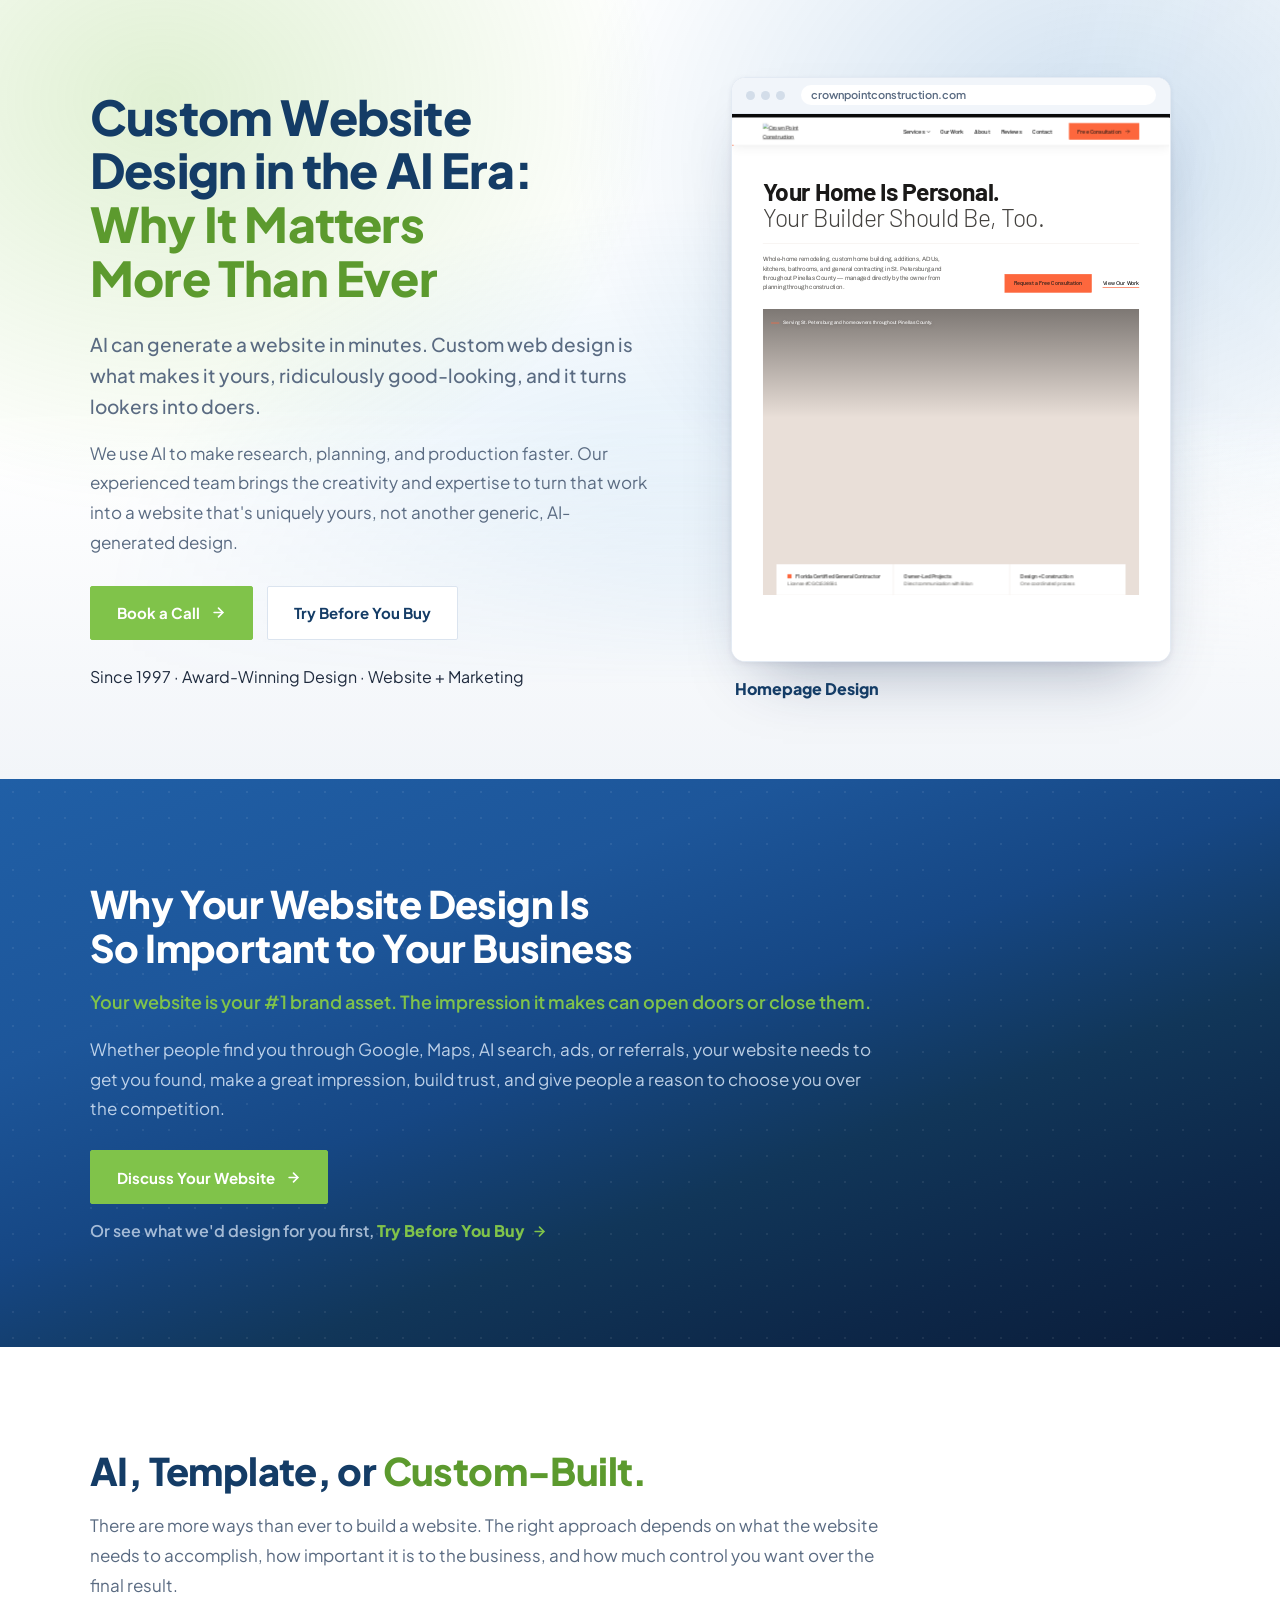
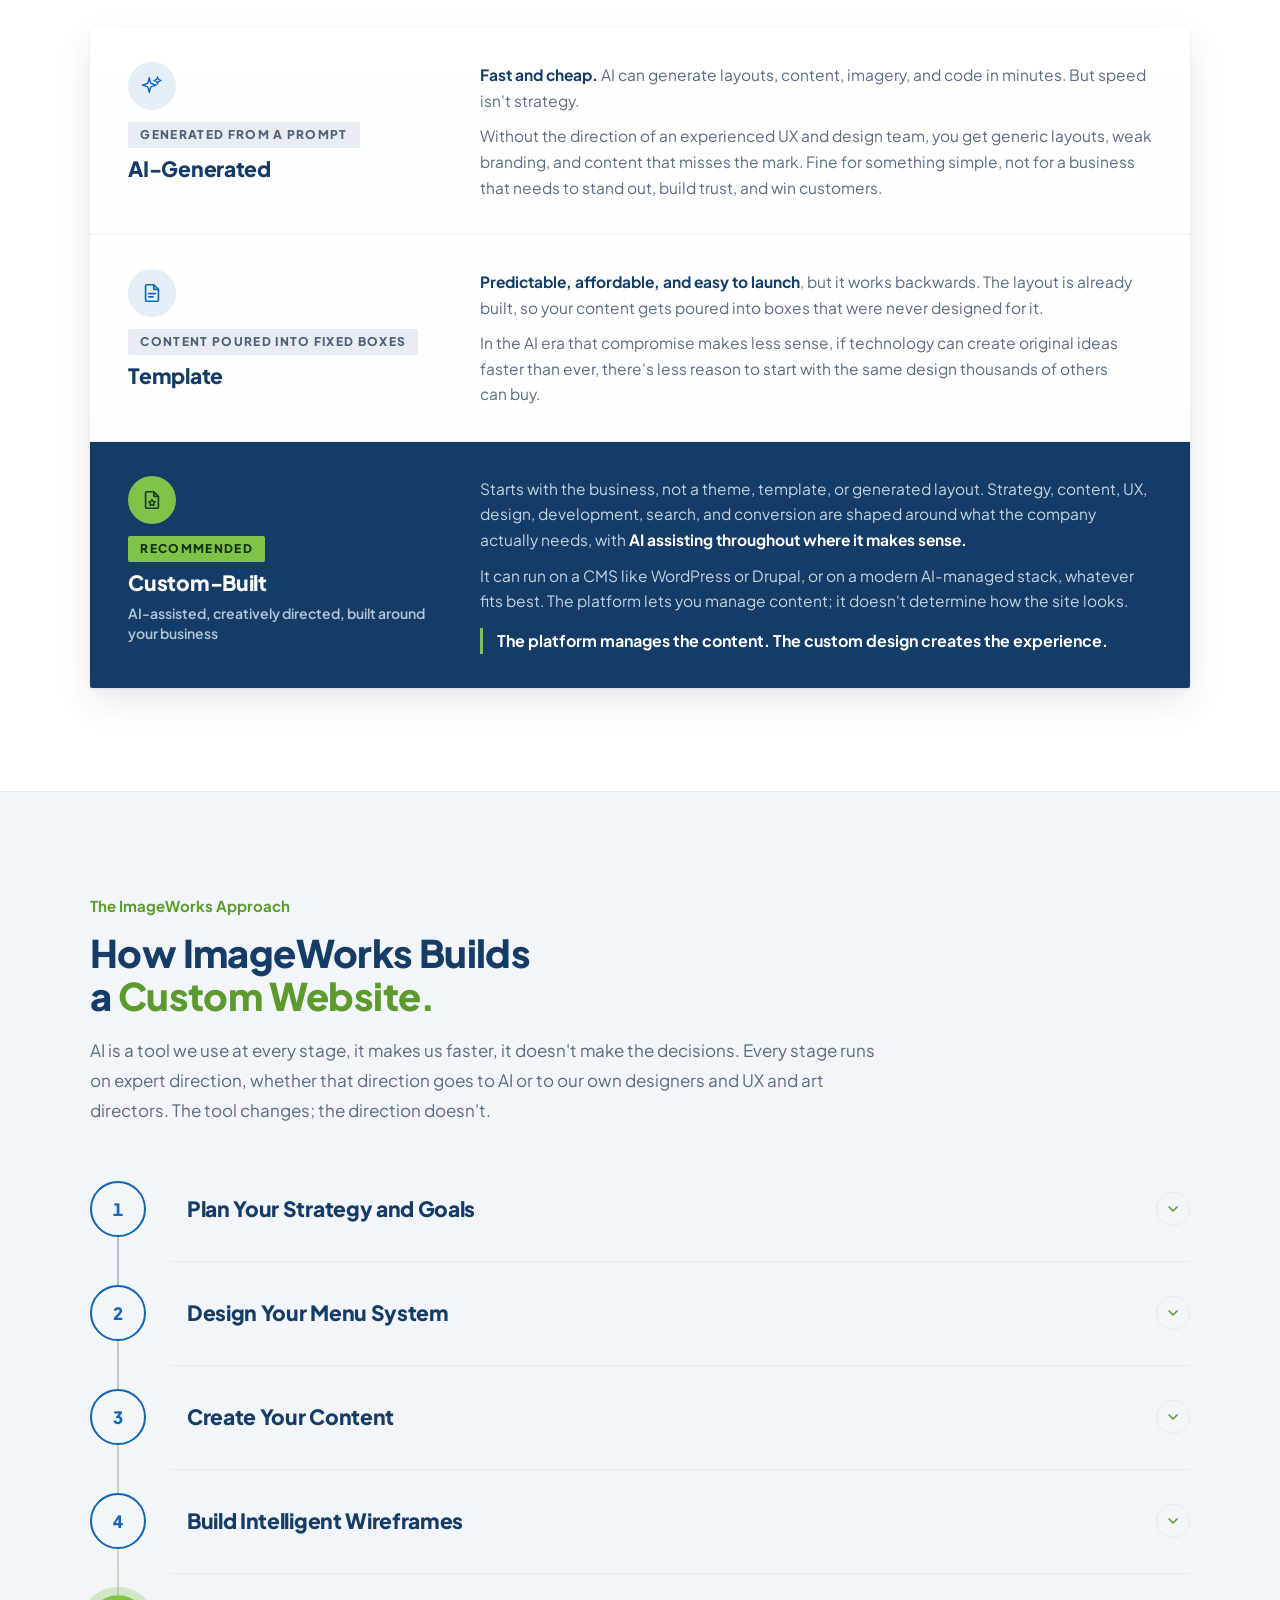
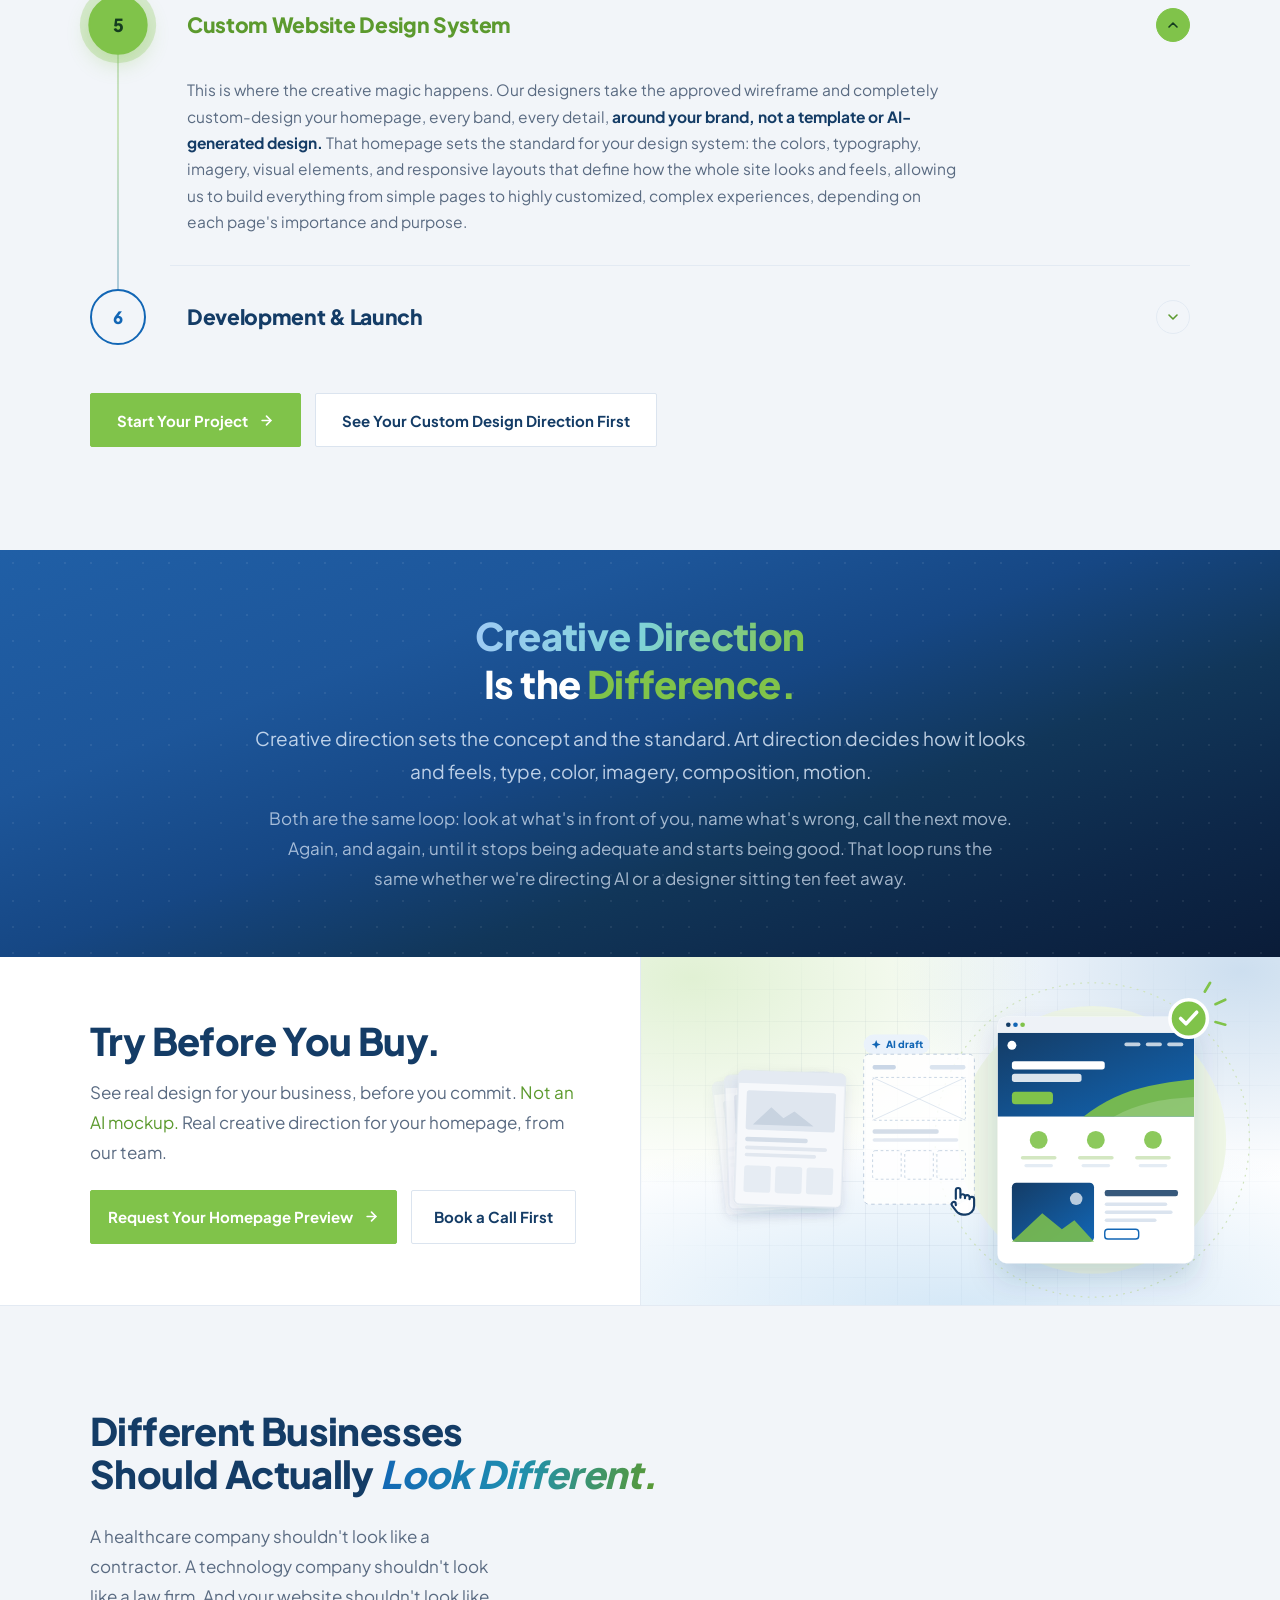
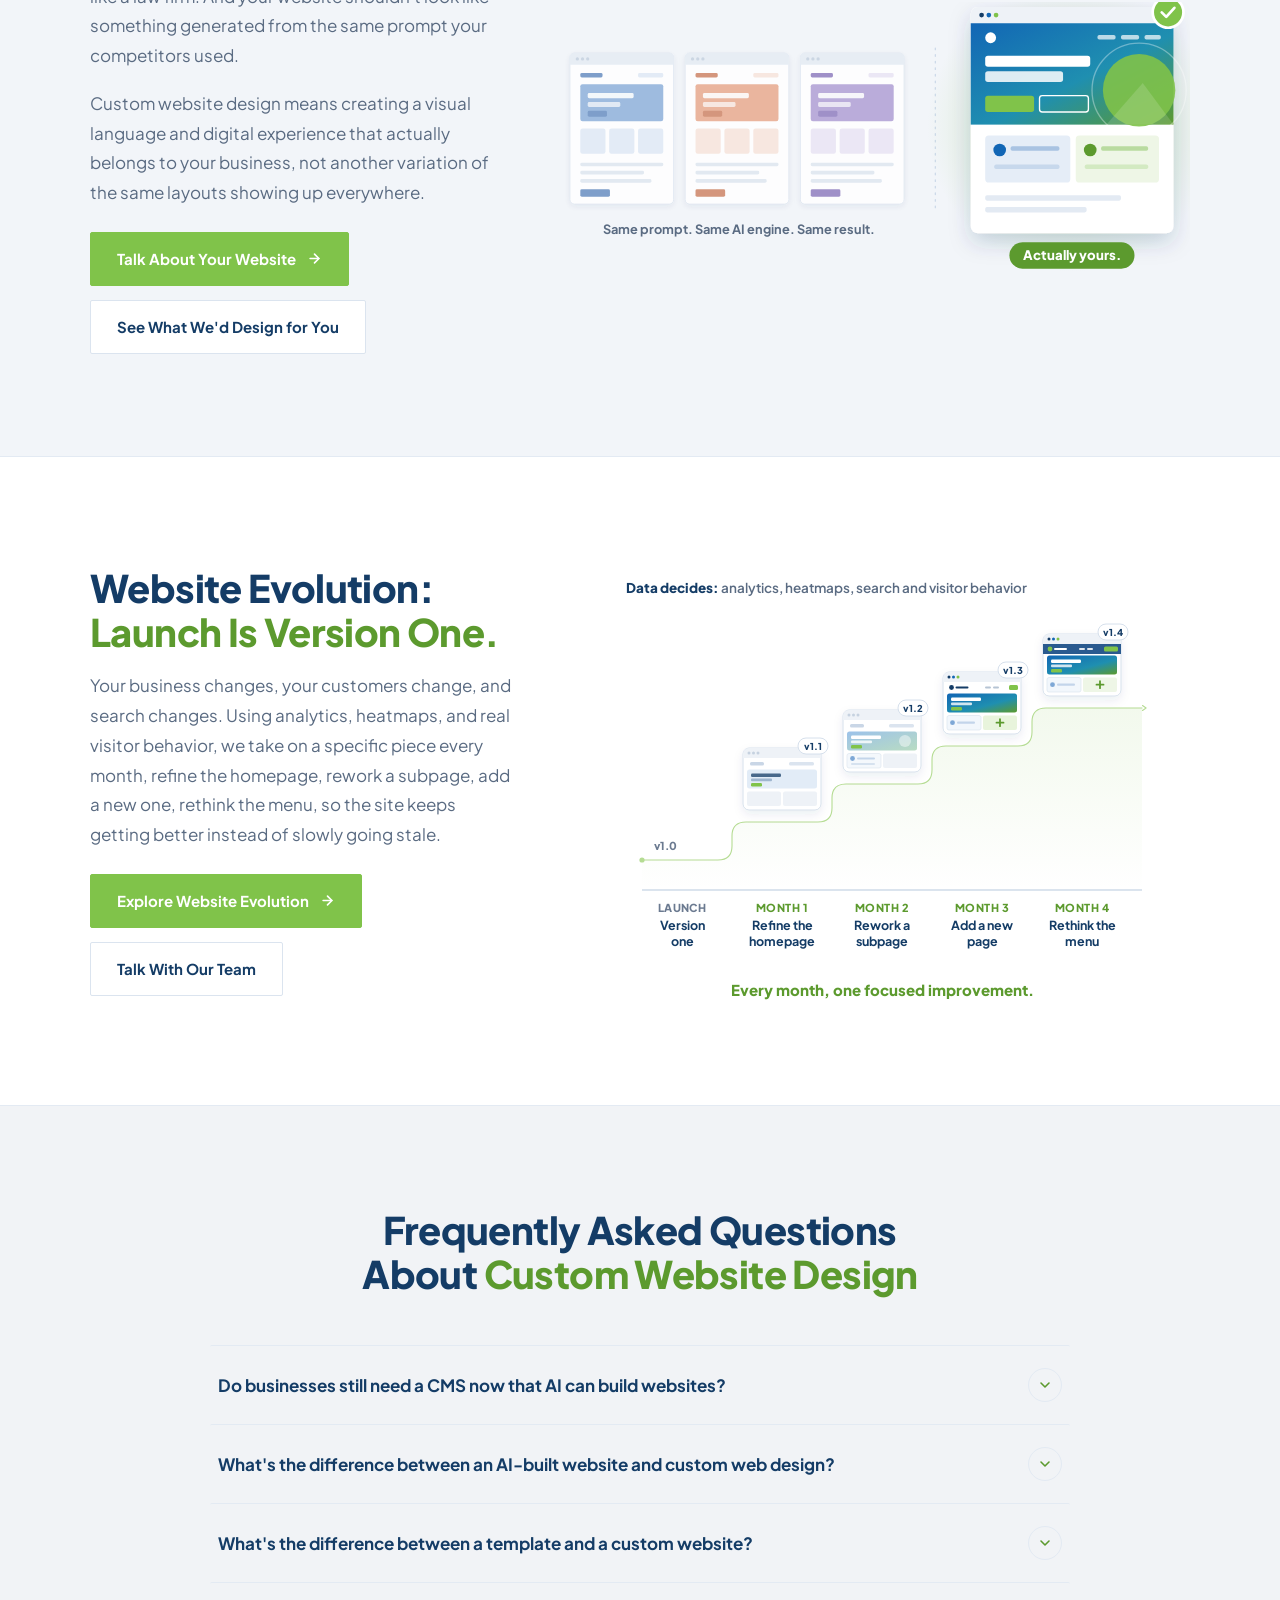
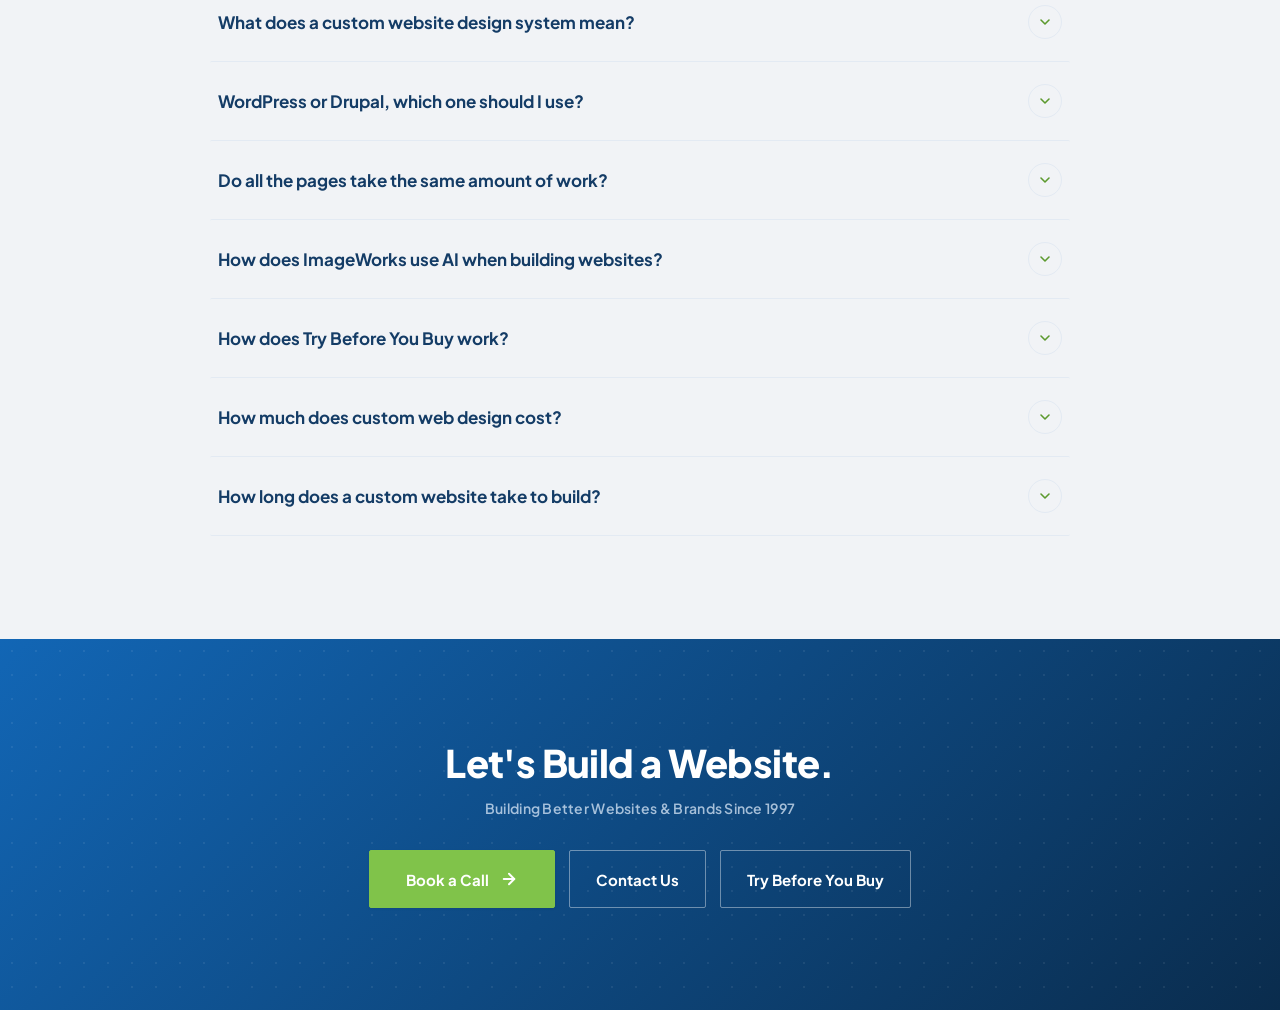
==== commit 27bc5564: "Try Before You Buy: a livelier human touch (glow, taps, ring) and the wireframe growing into the fin" ====
--- a/index.html
+++ b/index.html
@@ -109,7 +109,7 @@
 }
 </script>
 
-<link rel="stylesheet" href="styles.css?v=8da2bd85">
+<link rel="stylesheet" href="styles.css?v=1ccc80f4">
 <script src="app.js?v=b11fe388"></script>
 </head>
 <body>
@@ -398,8 +398,8 @@
         </div>
         <!-- Try before you buy, as the work is done: AI drafts the generic
              pages and the wireframe, a person's hand takes over and taps the
-             wireframe into shape, and the finished custom homepage appears,
-             ticked. Drawn in the brand's navy, blue and green. -->
+             wireframe into shape, lighting it green, and the wireframe grows
+             into the finished custom homepage, ticked, in a burst of sparkles. Drawn in the brand's navy, blue and green. -->
         <figure class="offer-art" role="img" aria-label="AI drafts generic pages and a wireframe, a human hand refines them, and a finished custom-designed homepage appears with a green check">
           <svg viewBox="10 22 590 336" xmlns="http://www.w3.org/2000/svg" aria-hidden="true" font-family="Plus Jakarta Sans, sans-serif">
             <defs>
@@ -407,10 +407,14 @@
               <filter id="tb-lift" x="-20%" y="-20%" width="140%" height="150%"><feDropShadow dx="0" dy="16" stdDeviation="16" flood-color="#143c66" flood-opacity=".18"/></filter>
               <linearGradient id="tb-hero" x1="0" y1="0" x2="1" y2="1"><stop offset="0" stop-color="#143c66"/><stop offset="1" stop-color="#1266b5"/></linearGradient>
               <linearGradient id="tb-wave" x1="0" y1="0" x2="1" y2="0"><stop offset="0" stop-color="#143c66"/><stop offset="1" stop-color="#1266b5"/></linearGradient>
+              <radialGradient id="tb-aiglow"><stop offset="0" stop-color="#1266b5" stop-opacity=".28"/><stop offset="1" stop-color="#1266b5" stop-opacity="0"/></radialGradient>
+              <radialGradient id="tb-burst"><stop offset=".55" stop-color="#80c34a" stop-opacity="0"/><stop offset=".8" stop-color="#80c34a" stop-opacity=".55"/><stop offset="1" stop-color="#80c34a" stop-opacity="0"/></radialGradient>
+              <filter id="tb-blur" x="-40%" y="-40%" width="180%" height="180%"><feGaussianBlur stdDeviation="9"/></filter>
               <clipPath id="tb-heroclip"><path d="M0 18H220V112H0z"/></clipPath>
             </defs>
             <!-- the ground: a soft green disc behind the finished page and a dotted orbit -->
-            <circle cx="452" cy="200" r="150" fill="#eef6e6"/>
+            <circle class="tb-disc" cx="452" cy="200" r="150" fill="#eef6e6"/>
+            <circle class="tb-aiglow" cx="120" cy="196" r="130" fill="url(#tb-aiglow)"/>
             <circle cx="452" cy="200" r="176" fill="none" stroke="#cfe3bd" stroke-width="1.4" stroke-dasharray="1 7" stroke-linecap="round"/>
 
             <!-- before: the generic pages, stacked -->
@@ -452,7 +456,10 @@
             </g>
 
             <!-- in progress: the wireframe, and the hand on it -->
+            <rect class="tb-glow" x="190" y="98" width="136" height="180" rx="12" fill="none" stroke="#80c34a" stroke-width="10" filter="url(#tb-blur)"/>
+            <circle class="tb-burst" cx="258" cy="154" r="120" fill="url(#tb-burst)"/>
             <g class="tb-a tb-a4">
+            <g class="tb-pop">
             <g class="tb-wire" transform="translate(196 104)">
               <rect width="124" height="168" rx="6" fill="#fff" fill-opacity=".85" stroke="#b9c8da" stroke-dasharray="4 4"/>
               <rect class="tb-scan" x="2" y="0" width="120" height="3" rx="1.5" fill="#80c34a" opacity=".7"/>
@@ -473,6 +480,7 @@
                   <path transform="translate(-9.6 -2.4) scale(1.6)" d="M5.5 9V3a1.6 1.6 0 013.2 0v5.2M8.7 7.4a1.6 1.6 0 013.2 0v1.2M11.9 8a1.6 1.6 0 013.2 0v1M15.1 9.2a1.6 1.6 0 013.2 0V14a6 6 0 01-6 6h-1.6a6 6 0 01-4.7-2.3l-3.1-4a1.6 1.6 0 012.4-2.1L5.5 13.4" fill="#fff" stroke="#143c66" stroke-width="1.5" stroke-linecap="round" stroke-linejoin="round"/>
                 </g>
               </g>
+            </g>
             </g>
             </g>
 
@@ -504,6 +512,10 @@
                 <rect x="120" y="208" width="70" height="4" rx="2" fill="#dbe4ef"/><rect x="120" y="217" width="76" height="4" rx="2" fill="#dbe4ef"/><rect x="120" y="226" width="58" height="4" rx="2" fill="#dbe4ef"/>
                 <rect x="120" y="238" width="38" height="11" rx="3.5" fill="none" stroke="#1266b5" stroke-width="1.6"/>
               </g>
+              <!-- sparkles as it lands -->
+              <g transform="translate(330 112) scale(.32)"><path class="tb-spark" d="M0 -34Q5 -5 34 0Q5 5 0 34Q-5 5 -34 0Q-5 -5 0 -34Z" fill="#1266b5"/></g>
+              <g transform="translate(590 284) scale(.28)"><path class="tb-spark tb-spark--2" d="M0 -34Q5 -5 34 0Q5 5 0 34Q-5 5 -34 0Q-5 -5 0 -34Z" fill="#80c34a"/></g>
+              <g transform="translate(360 338) scale(.2)"><path class="tb-spark tb-spark--3" d="M0 -34Q5 -5 34 0Q5 5 0 34Q-5 5 -34 0Q-5 -5 0 -34Z" fill="#80c34a"/></g>
               <!-- the tick -->
               <g transform="translate(560 64)">
                 <g class="tb-tick">
--- a/styles.css
+++ b/styles.css
@@ -849,10 +849,10 @@
    touch" and taps the hero, the headline and a block, each filling in; then
    the finished page appears, ticked, holds, and the round starts over.
    Without motion everything simply shows. */
-.tb-page, .tb-tick, .tb-rays, .tb-r, .tb-final { transform-box: fill-box; transform-origin: center; }
+.tb-page, .tb-tick, .tb-rays, .tb-r, .tb-final, .tb-a4, .tb-pop, .tb-burst, .tb-disc, .tb-spark { transform-box: fill-box; transform-origin: center; }
 .tb-press { transform-box: fill-box; transform-origin: 30% 10%; }
 .tb-cursor { transform: translate(104px, 150px); }
-.tb-r, .tb-scan, .tb-who--hu { opacity: 0; }
+.tb-r, .tb-scan, .tb-who--hu, .tb-glow, .tb-burst, .tb-aiglow, .tb-spark { opacity: 0; }
 @media (prefers-reduced-motion: no-preference) {
   .tb-a1 { animation: tb-a1 8s var(--ease) infinite; }
   .tb-a2 { animation: tb-a2 8s var(--ease) infinite; }
@@ -874,13 +874,27 @@
   .tb-page { animation: tb-float 6s ease-in-out infinite; }
   .tb-tick { animation: tb-tick 8s var(--ease) infinite; }
   .tb-rays { animation: tb-rays 8s var(--ease) infinite; }
+  .tb-aiglow { animation: tb-aiglow 8s var(--ease) infinite; }
+  .tb-glow { animation: tb-glow 8s var(--ease) infinite; }
+  .tb-burst { animation: tb-burstk 8s ease-out infinite; }
+  .tb-pop { animation: tb-pop 8s var(--ease) infinite; }
+  .tb-disc { animation: tb-disc 8s var(--ease) infinite; }
+  .tb-spark { animation: tb-spark 8s var(--ease) infinite; }
+  .tb-spark--2 { animation-delay: .15s; }
+  .tb-spark--3 { animation-delay: .3s; }
   .offer-art:hover * { animation-play-state: paused; }
 }
 /* 1 · AI drafts: three pages, then the wireframe; all clear at the end */
 @keyframes tb-a1 { 0% { opacity: 0; transform: translateY(10px); } 6%, 93% { opacity: 1; transform: none; } 100% { opacity: 0; } }
 @keyframes tb-a2 { 0%, 5% { opacity: 0; transform: translateY(10px); } 11%, 93% { opacity: 1; transform: none; } 100% { opacity: 0; } }
 @keyframes tb-a3 { 0%, 10% { opacity: 0; transform: translateY(10px); } 16%, 93% { opacity: 1; transform: none; } 100% { opacity: 0; } }
-@keyframes tb-a4 { 0%, 16% { opacity: 0; transform: translateY(10px); } 23%, 93% { opacity: 1; transform: none; } 100% { opacity: 0; } }
+/* the wireframe arrives, is worked on, then grows off toward the finished page as it becomes it */
+@keyframes tb-a4 {
+  0%, 16%   { opacity: 0; transform: translateY(10px); }
+  23%, 60%  { opacity: 1; transform: none; }
+  66%, 100% { opacity: 0; transform: translate(70px, 0) scale(1.25); }
+}
+@keyframes tb-aiglow { 0% { opacity: 0; } 8%, 32% { opacity: 1; } 42%, 100% { opacity: 0; } }
 @keyframes tb-scan {
   0%, 20%   { opacity: 0; transform: translateY(0); }
   22%       { opacity: .8; transform: translateY(4px); }
@@ -909,11 +923,33 @@
 @keyframes tb-r1 { 0%, 40.5% { opacity: 0; transform: scale(.3); } 41% { opacity: 1; transform: scale(.4); } 48%, 100% { opacity: 0; transform: scale(1.6); } }
 @keyframes tb-r2 { 0%, 48% { opacity: 0; transform: scale(.3); } 48.5% { opacity: 1; transform: scale(.4); } 55%, 100% { opacity: 0; transform: scale(1.6); } }
 @keyframes tb-r3 { 0%, 55% { opacity: 0; transform: scale(.3); } 55.5% { opacity: 1; transform: scale(.4); } 62%, 100% { opacity: 0; transform: scale(1.6); } }
-/* 3 · ready: the finished page appears, ticked, and holds */
+/* while the hand works the wireframe glows, jumps at each tap, and the
+   first tap sends a ring out */
+@keyframes tb-glow { 0%, 36% { opacity: 0; } 41%, 58% { opacity: .9; } 63%, 100% { opacity: 0; } }
+@keyframes tb-burstk { 0%, 40.5% { opacity: 0; transform: scale(.3); } 41.5% { opacity: 1; transform: scale(.4); } 52%, 100% { opacity: 0; transform: scale(1.5); } }
+@keyframes tb-pop {
+  0%, 40%, 43%, 47.5%, 50.5%, 54.5%, 57.5%, 100% { transform: scale(1); }
+  41.2%, 48.7%, 55.7%                           { transform: scale(1.06); }
+}
+/* 3 · ready: the wireframe grows into the finished page, ticked; the disc
+   behind it lights and sparkles burst */
 @keyframes tb-final {
-  0%, 60%   { opacity: 0; transform: scale(.94) translateY(8px); }
-  67%, 93%  { opacity: 1; transform: none; }
+  0%, 59%   { opacity: 0; transform: translate(-198px, -12px) scale(.56); }
+  61%       { opacity: .7; }
+  68%, 93%  { opacity: 1; transform: none; }
   100%      { opacity: 0; }
+}
+@keyframes tb-disc {
+  0%, 60%   { transform: scale(.88); opacity: .55; }
+  69%       { transform: scale(1.06); opacity: 1; }
+  76%, 93%  { transform: scale(1); opacity: 1; }
+  100%      { transform: scale(.88); opacity: .55; }
+}
+@keyframes tb-spark {
+  0%, 67%   { opacity: 0; transform: scale(0) rotate(-40deg); }
+  72%       { opacity: 1; transform: scale(1.15) rotate(10deg); }
+  78%, 90%  { opacity: 1; transform: scale(1) rotate(0); }
+  96%, 100% { opacity: 0; transform: scale(0); }
 }
 @keyframes tb-float { 0%, 100% { transform: translateY(0); } 50% { transform: translateY(-6px); } }
 @keyframes tb-tick {
